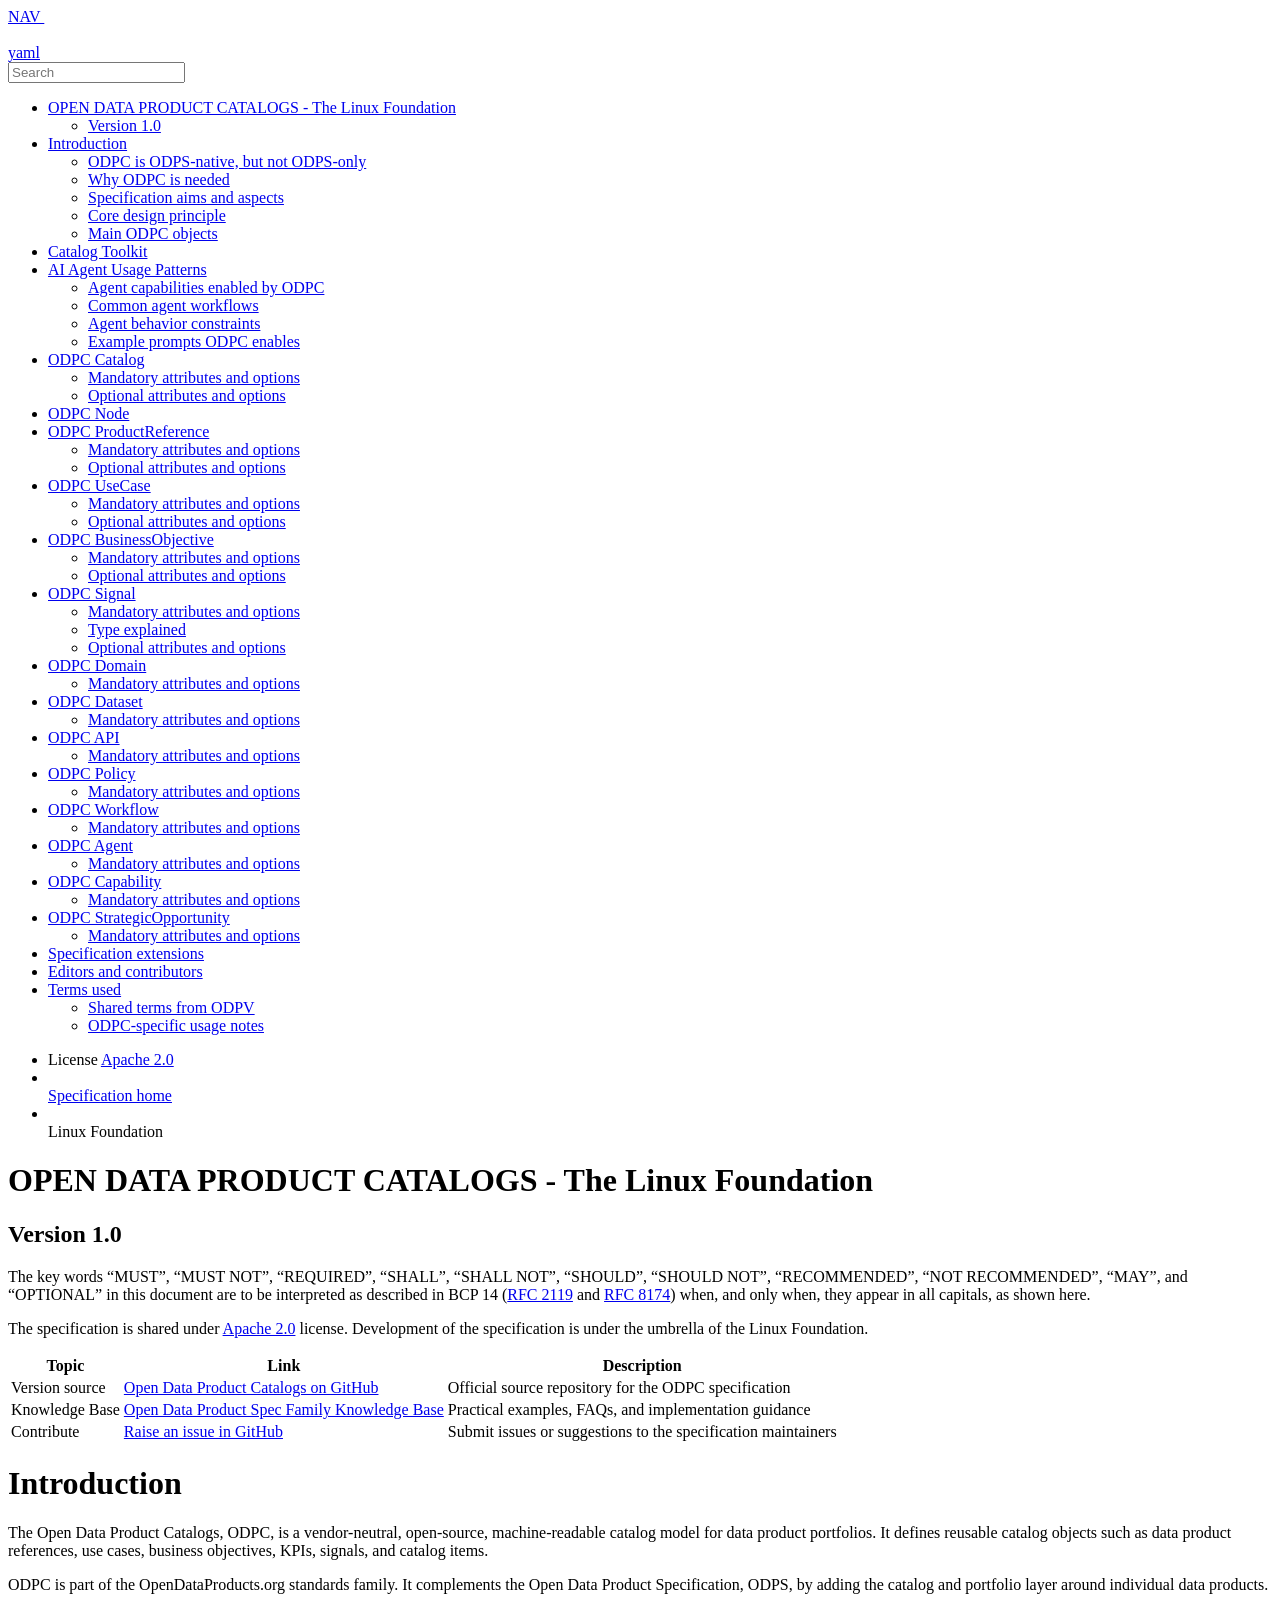
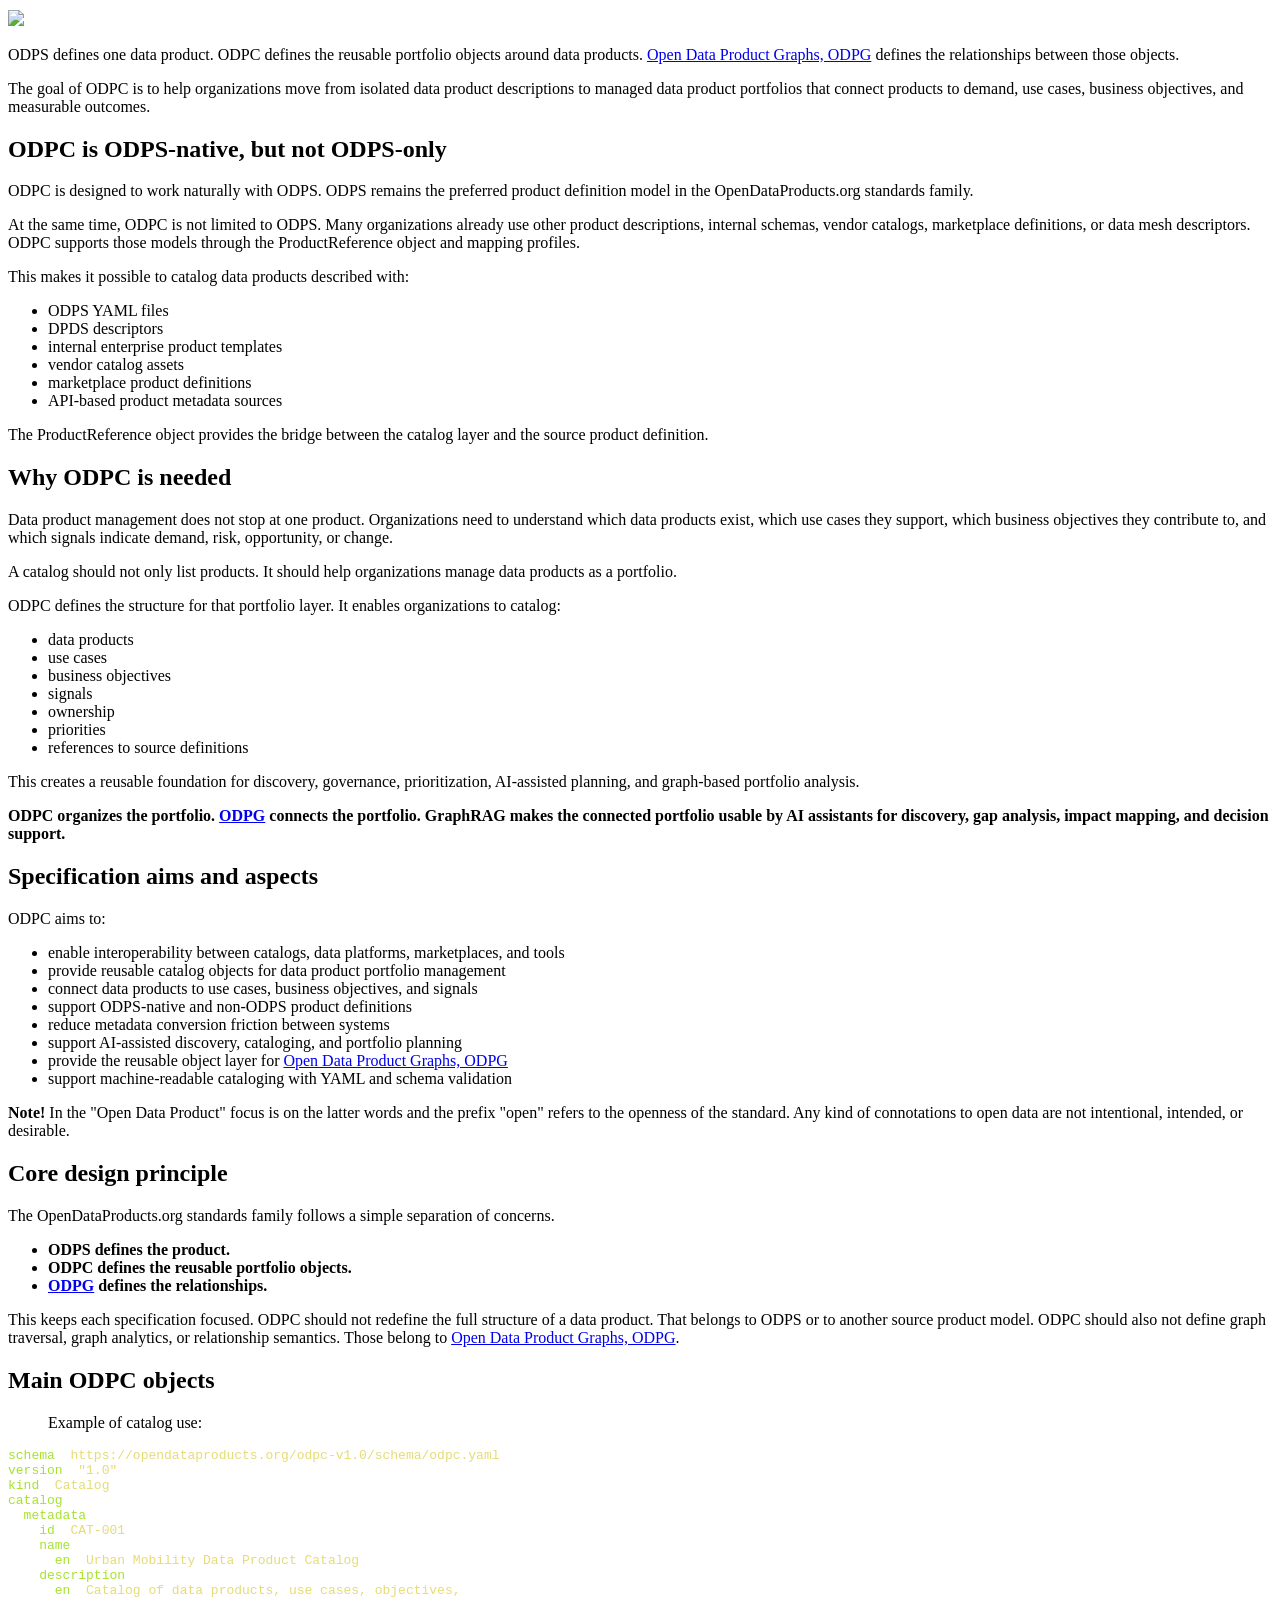
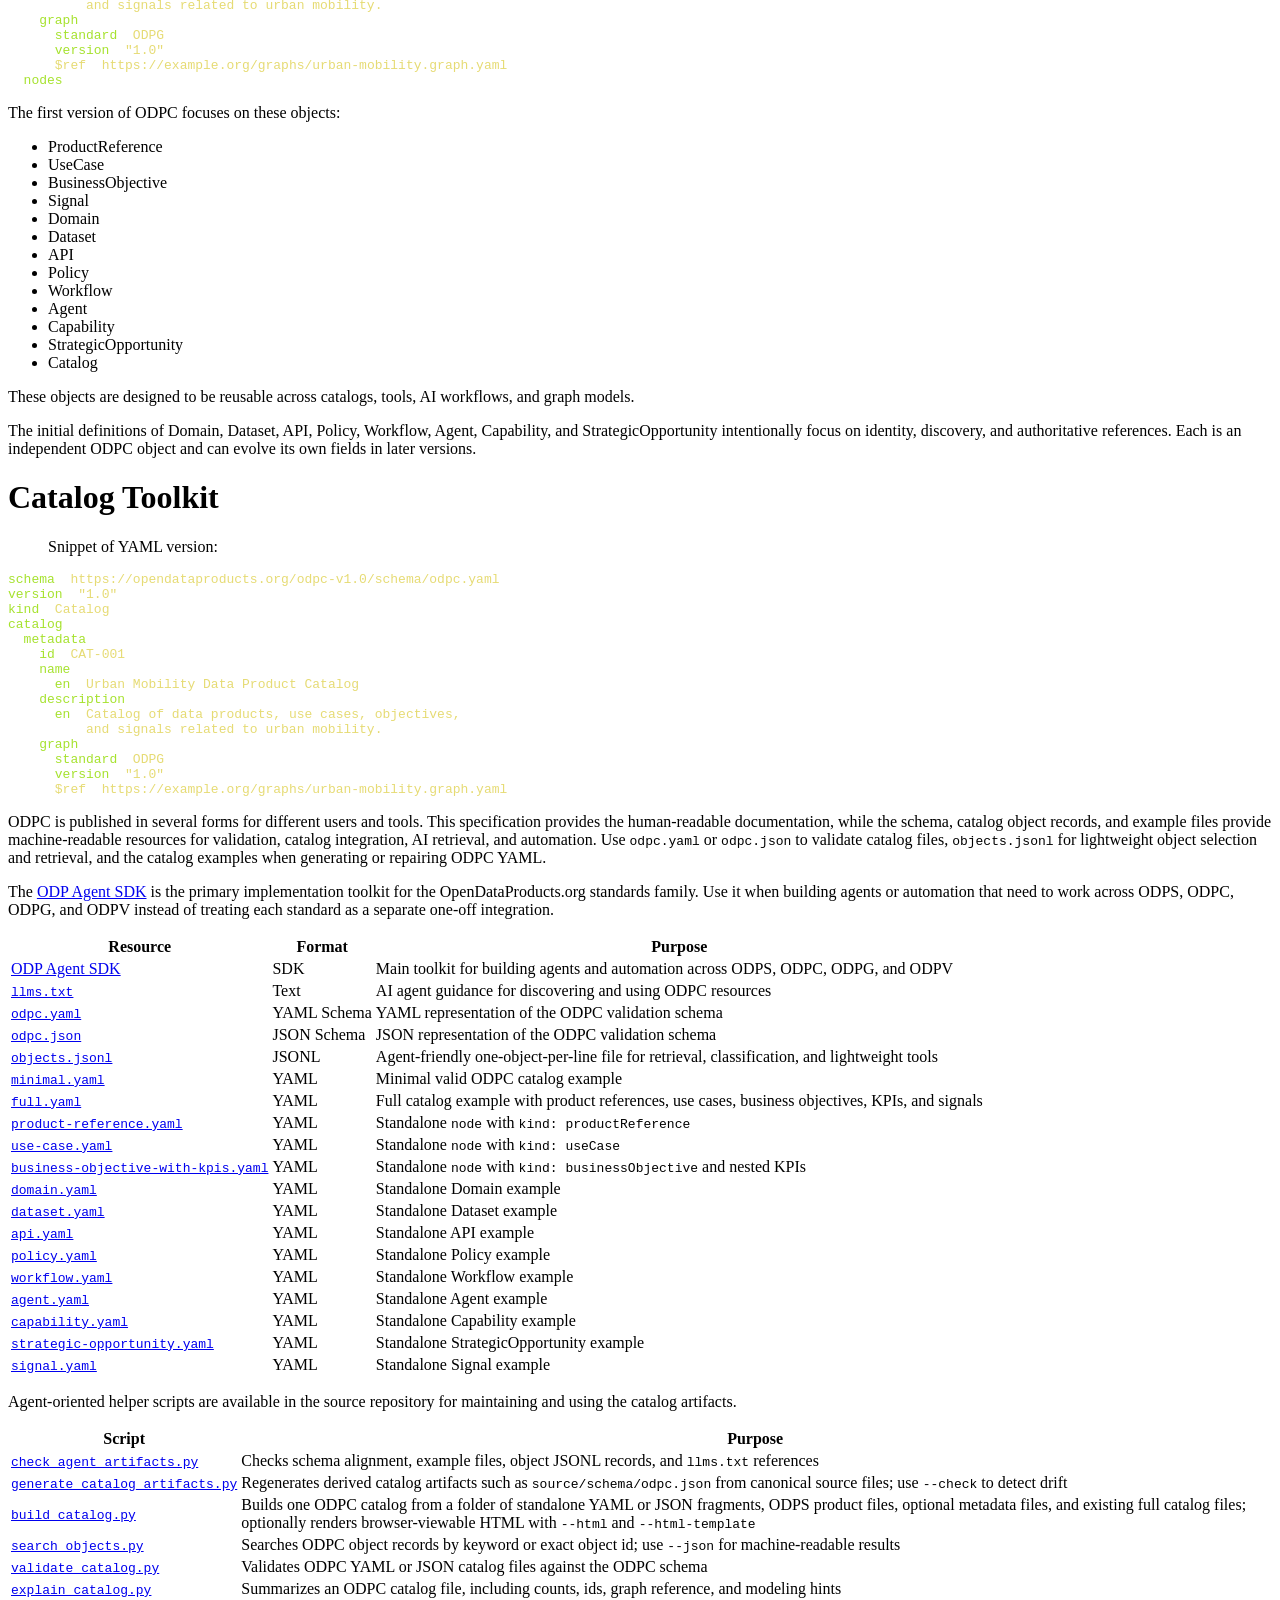
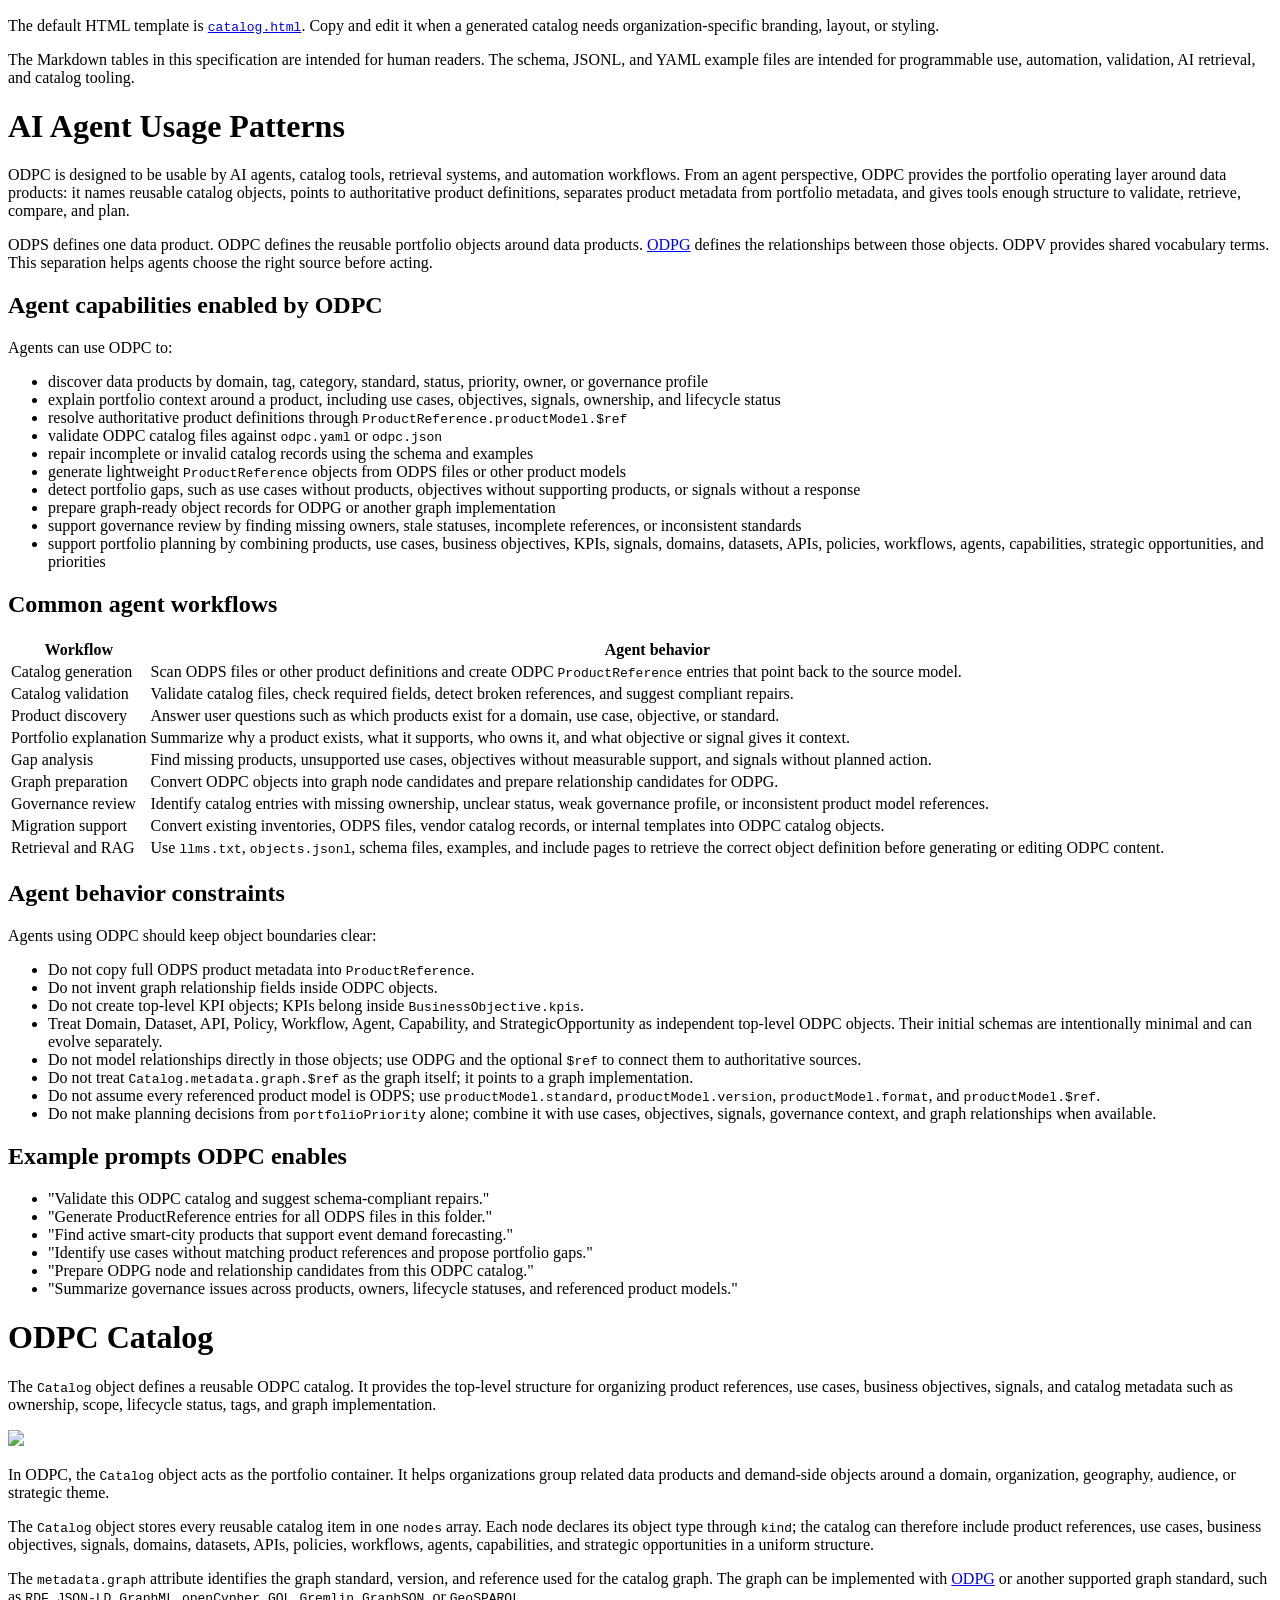
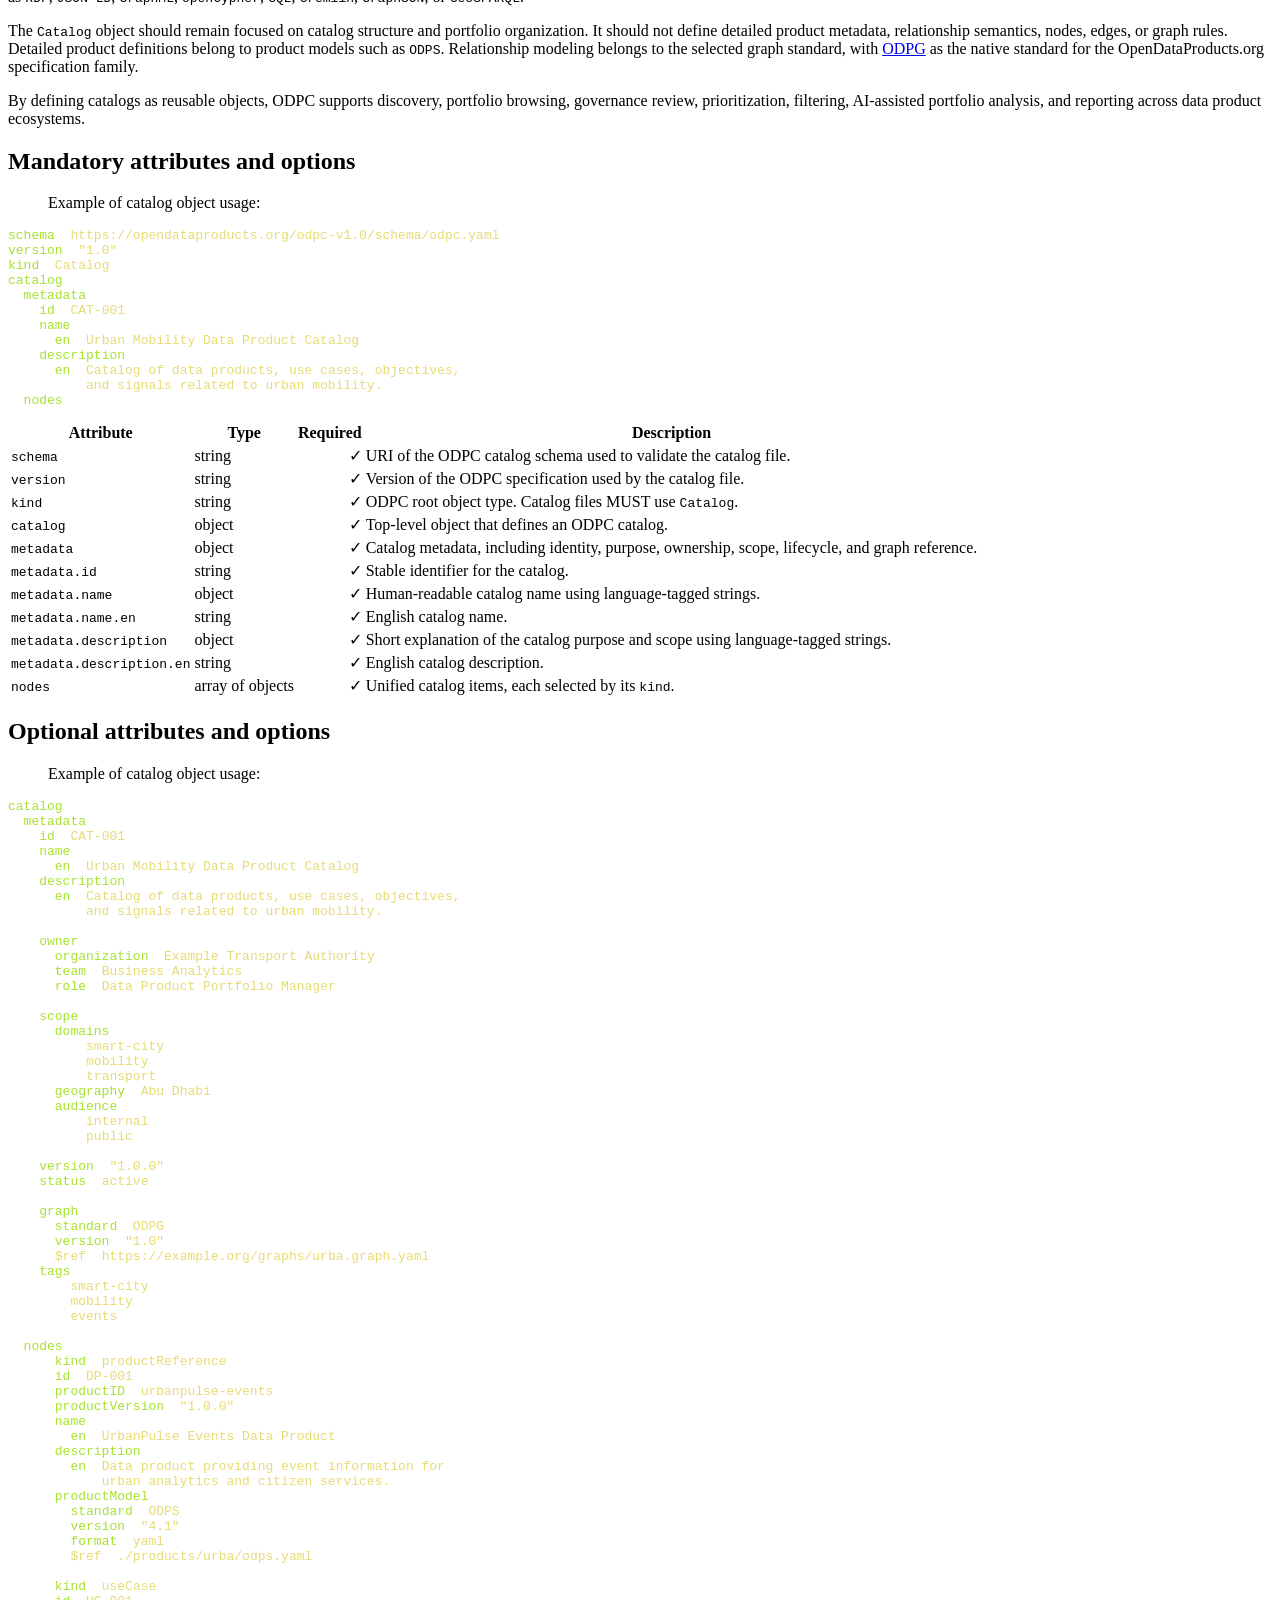
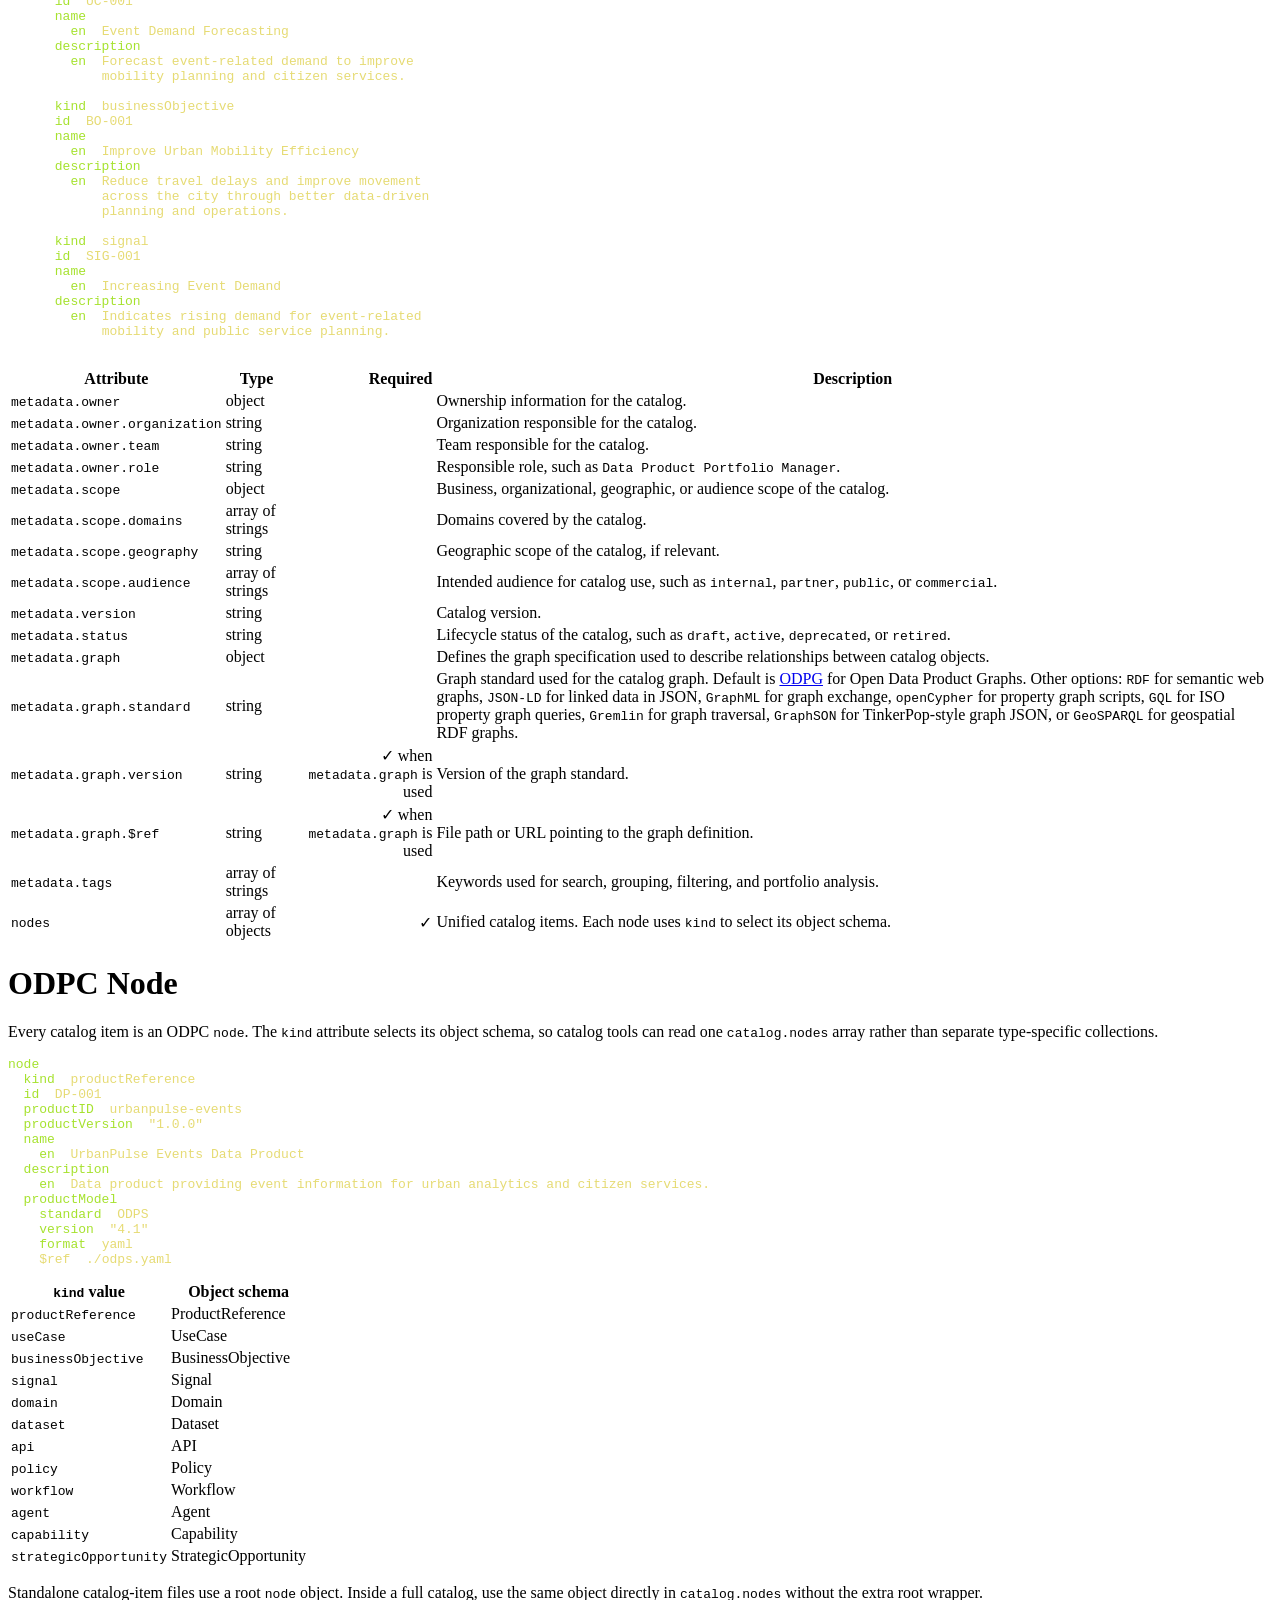
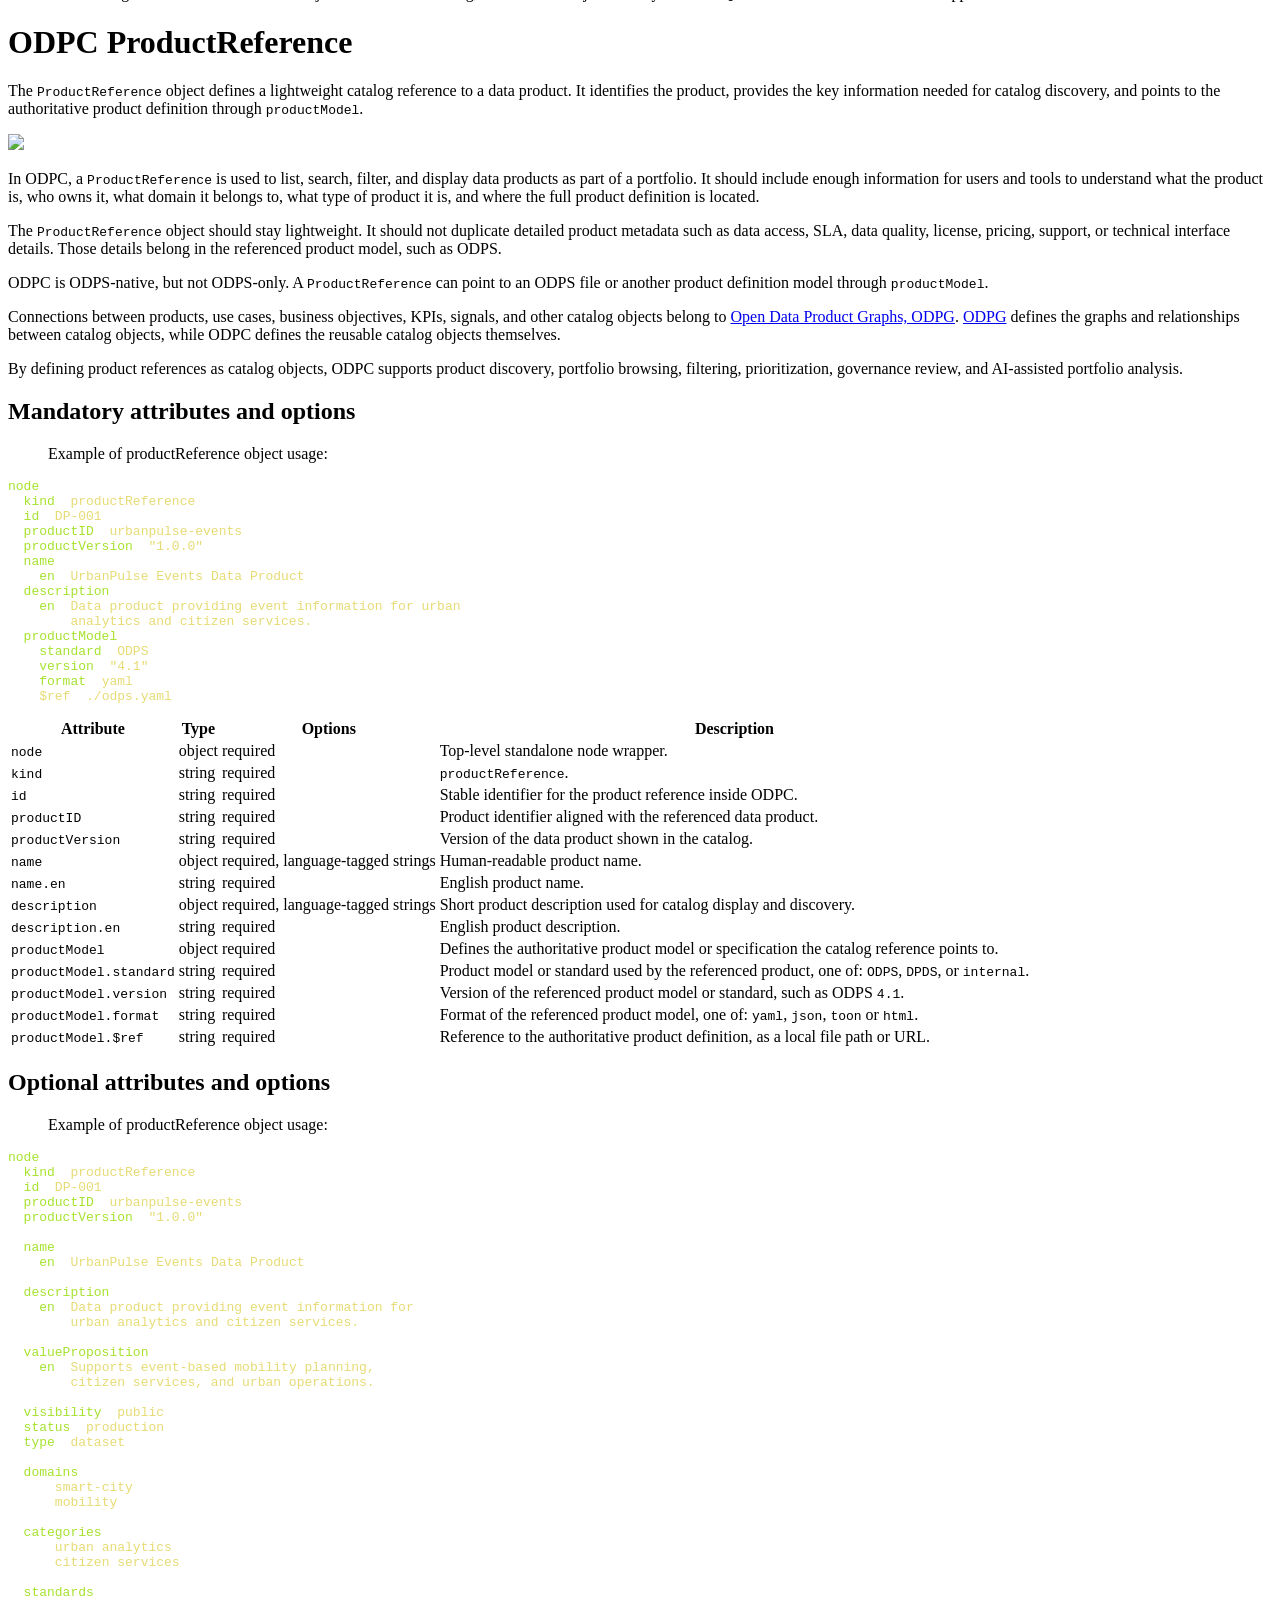
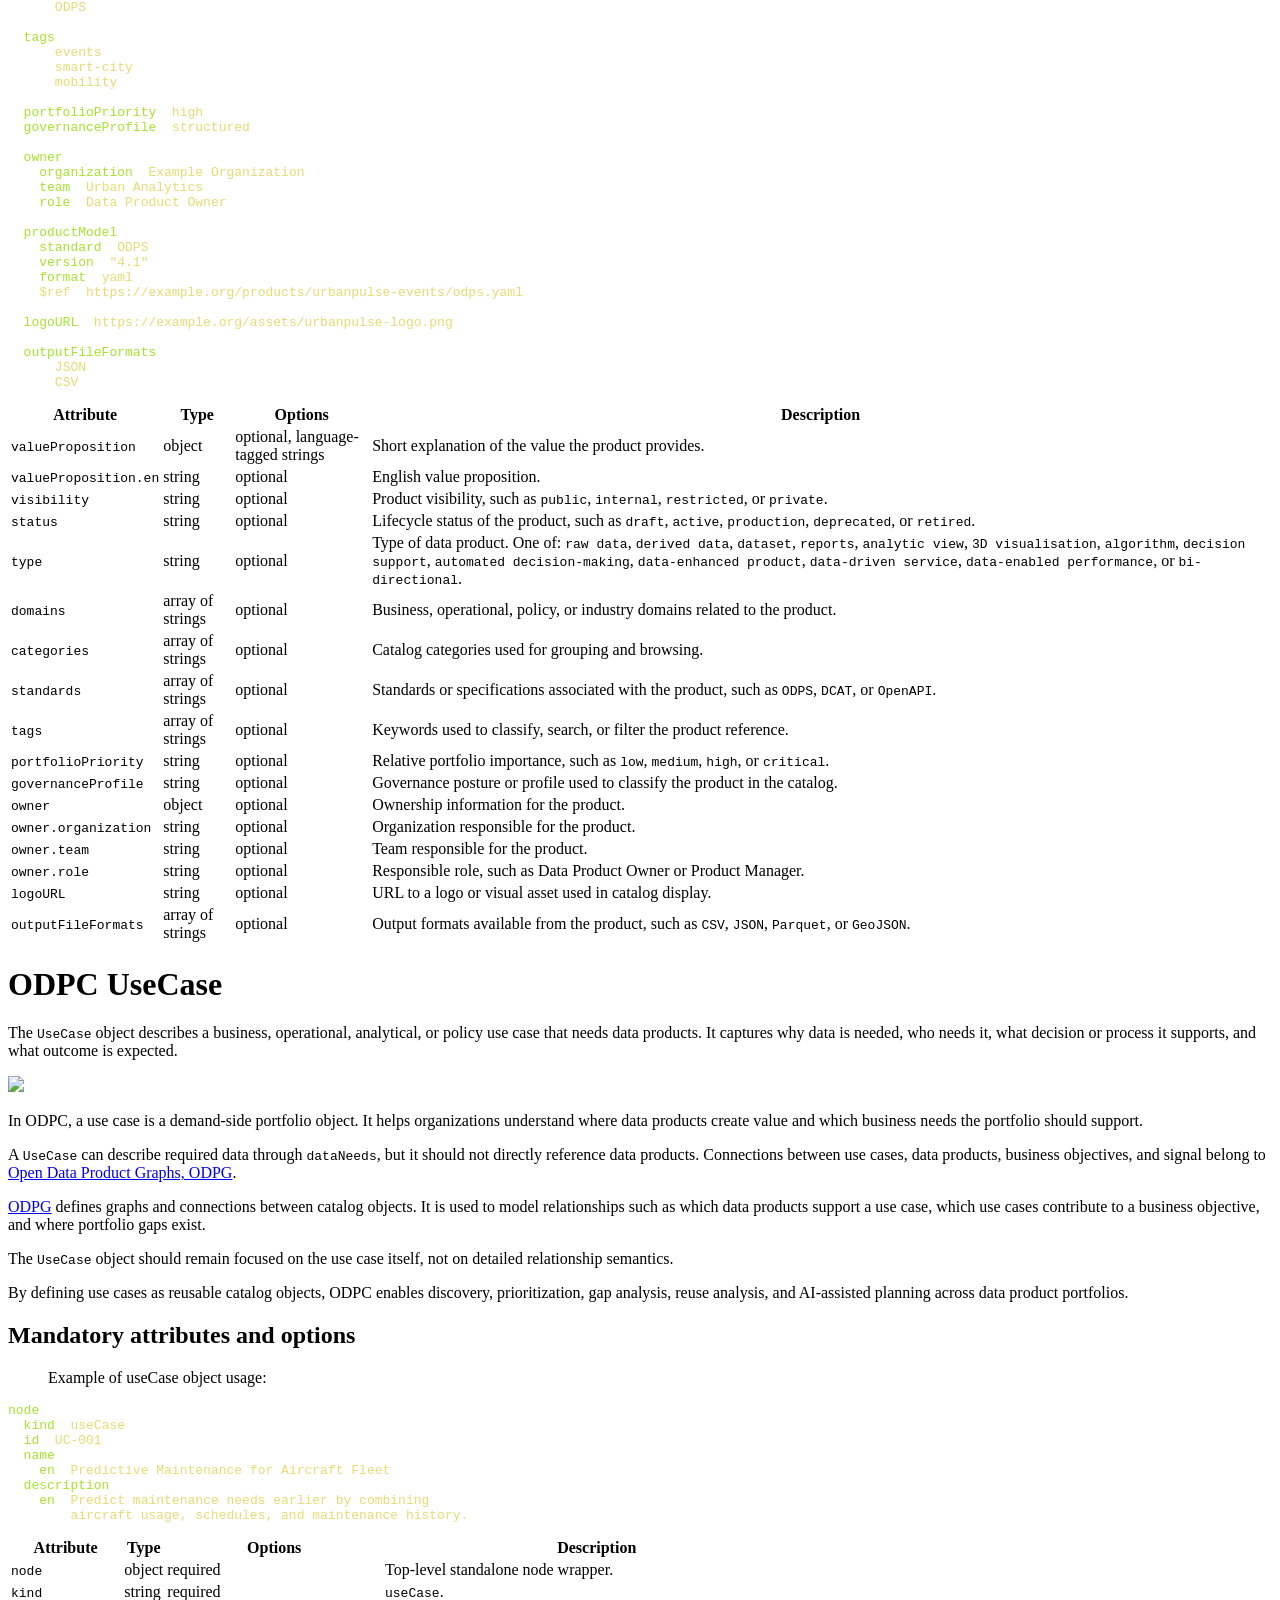
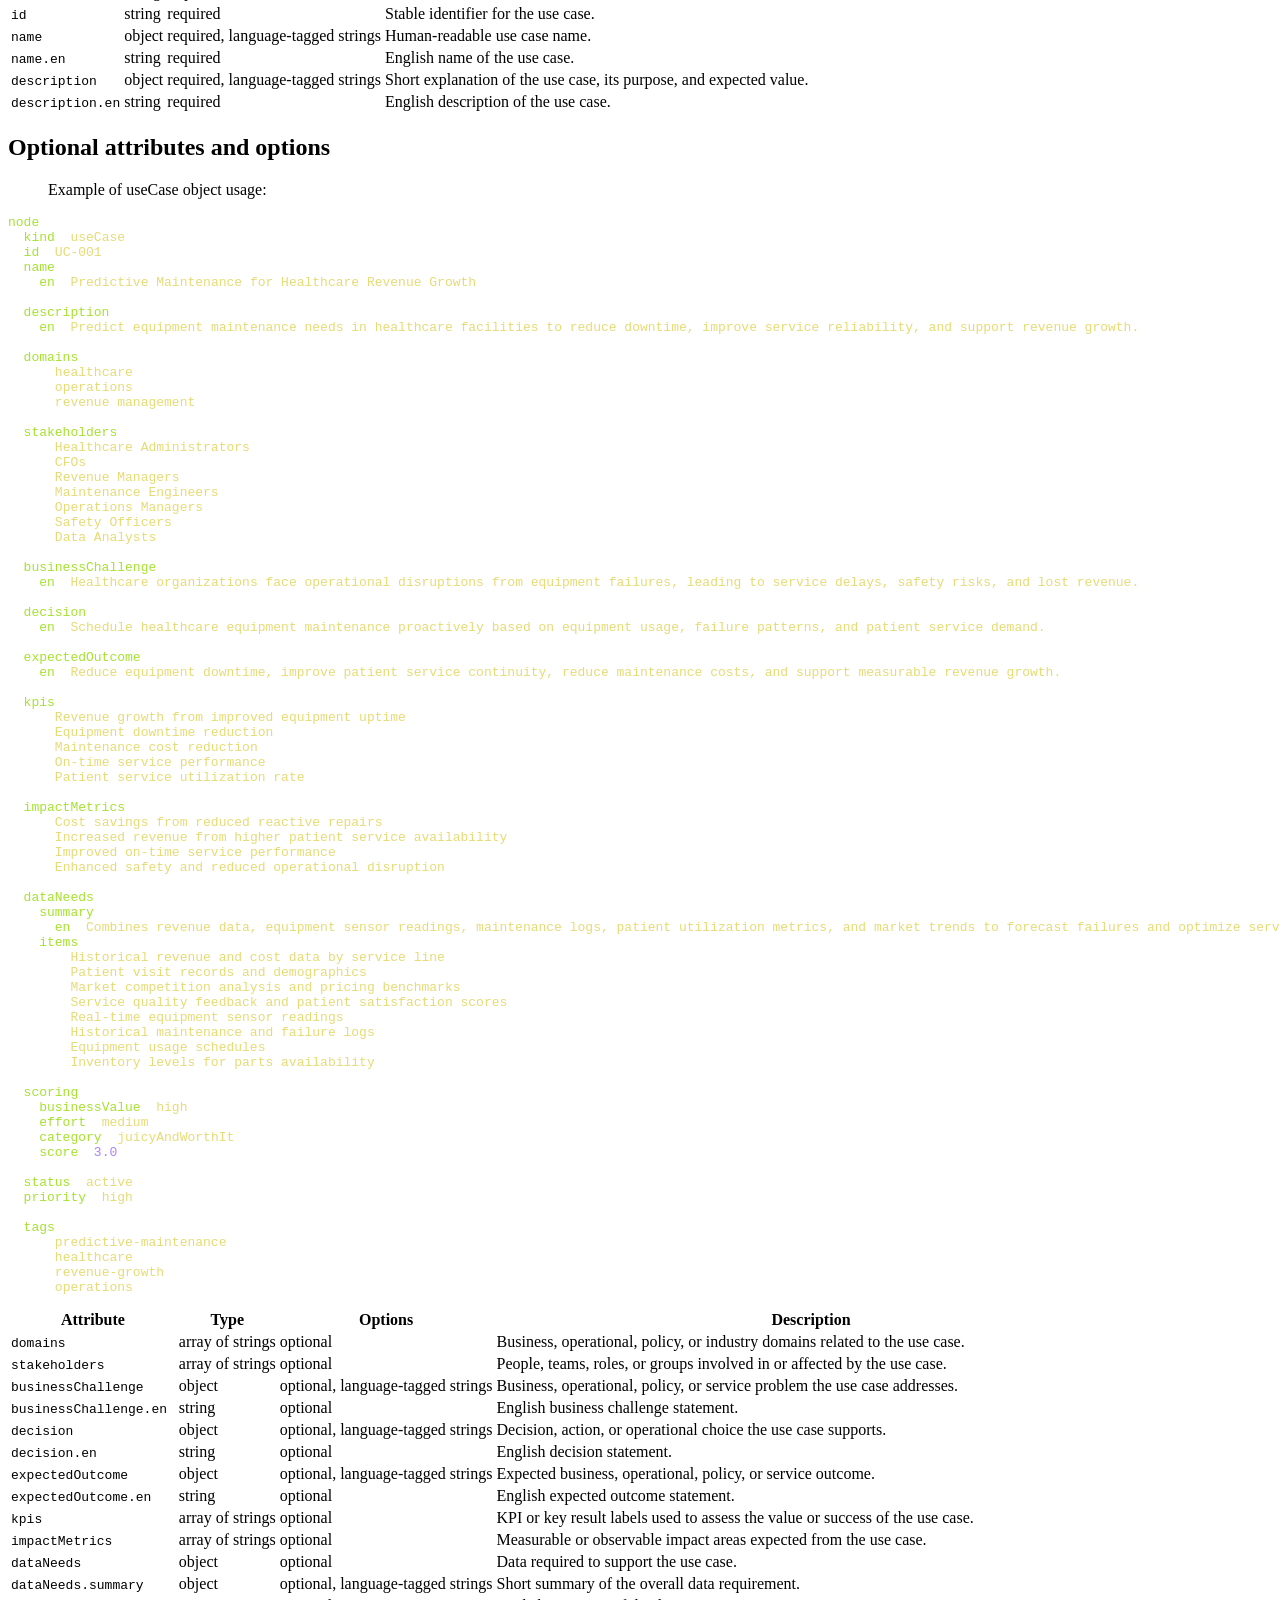
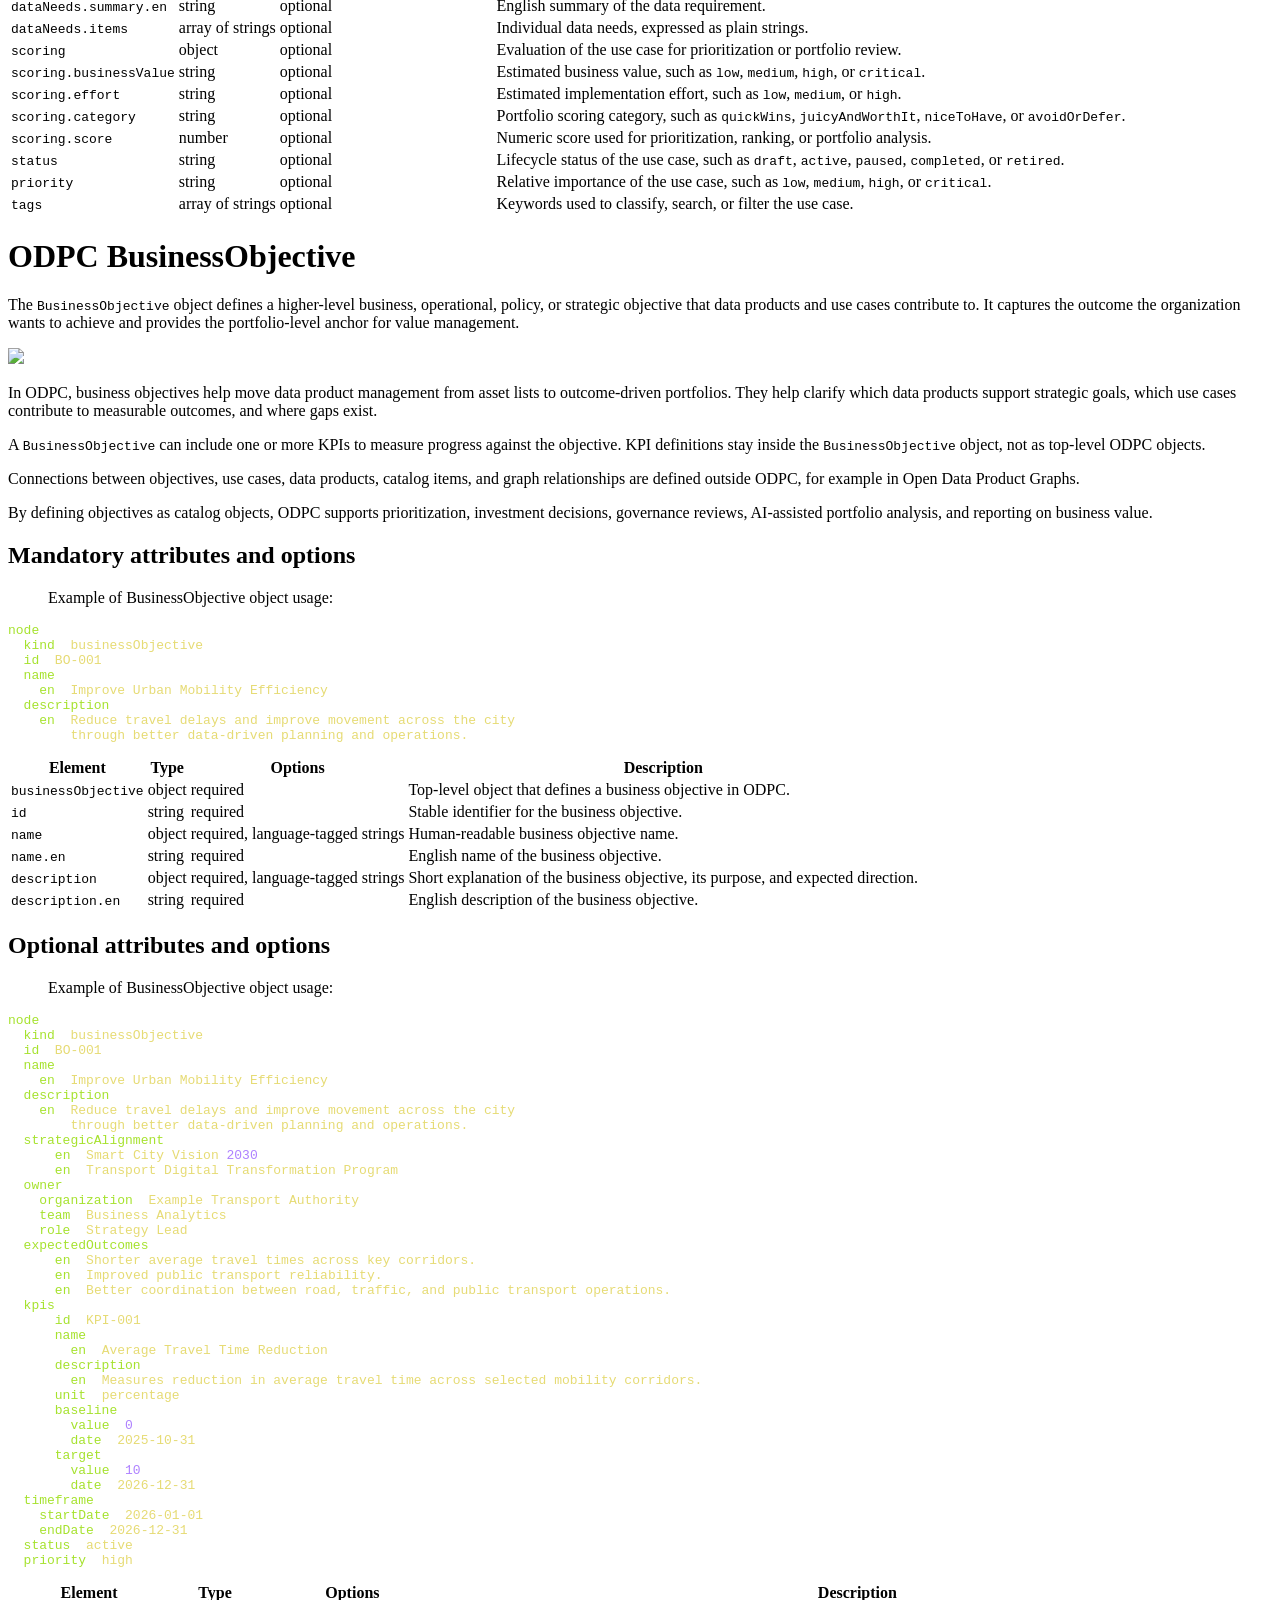
==== index.html @ 8d734a8b "deploy: 928274ef1ad03aa6594d835d2c37001e054eb5aa" ====
<!doctype html>
<html>
  <head>
    <meta charset="utf-8">
    <meta property="og:title" content="Open Data Product Catalogs - Version 1.0" />
    <meta property="og:url" content="https://opendataproducts.org/odpc-v1.0" />
    <meta property="og:type" content="website" />
    <meta property="og:image" content="https://opendataproducts.org/odpc-v1.0/images/odpc-catalog-standard.png" />
    <meta property="og:description" 
    content="Open Data Product Catalogs (ODPC) version 1.0 is a vendor-neutral, open-source, machine-readable catalog model for data product portfolios. It defines reusable catalog objects such as data product references, use cases, business objectives, signals, and catalog items." />
    <meta name="twitter:card" content="summary_large_image" />
    <meta name="twitter:title" content="Open Data Product Catalogs - Version 1.0" />
    <meta name="twitter:description" content="Open Data Product Catalogs (ODPC) version 1.0 is a vendor-neutral, open-source, machine-readable catalog model for data product portfolios. It defines reusable catalog objects such as data product references, use cases, business objectives, signals, and catalog items." />
    <meta name="twitter:image" content="https://opendataproducts.org/odpc-v1.0/images/odpc-catalog-standard.png" />
    <meta content="IE=edge,chrome=1" http-equiv="X-UA-Compatible">
    <link rel="icon" type="image/png" sizes="512x512" href="images/favicon-99612323.png">
    <link rel="apple-touch-icon" sizes="512x512" href="images/favicon-99612323.png">
    <meta name="viewport" content="width=device-width, initial-scale=1, maximum-scale=1">
        <meta
            name="description"
            content="Open Data Product Catalogs (ODPC) version 1.0 is a vendor-neutral, open-source, machine-readable model for cataloging data product portfolios. ODPC defines reusable portfolio objects around data products, including product references, use cases, business objectives, KPIs, signals, and catalog items."
        >
        <meta
            name="spec-version"
            content="1.0"
        >
        <meta
            name="llms"
            content="/llms.txt"
        >
        <meta
            name="ai-agent-guidance"
            content="Use /llms.txt for agent guidance and /schema/odpc.yaml or /schema/odpc.json for validation."
        >

    <title>Open Data Product Catalogs (ODPC) version 1.0 | Linux Foundation</title>


    <style media="screen">
      .highlight table td { padding: 5px; }
.highlight table pre { margin: 0; }
.highlight .gh {
  color: #999999;
}
.highlight .sr {
  color: #f6aa11;
}
.highlight .go {
  color: #888888;
}
.highlight .gp {
  color: #555555;
}
.highlight .gs {
}
.highlight .gu {
  color: #aaaaaa;
}
.highlight .nb {
  color: #f6aa11;
}
.highlight .cm {
  color: #75715e;
}
.highlight .cp {
  color: #75715e;
}
.highlight .c1 {
  color: #75715e;
}
.highlight .cs {
  color: #75715e;
}
.highlight .c, .highlight .ch, .highlight .cd, .highlight .cpf {
  color: #75715e;
}
.highlight .err {
  color: #960050;
}
.highlight .gr {
  color: #960050;
}
.highlight .gt {
  color: #960050;
}
.highlight .gd {
  color: #49483e;
}
.highlight .gi {
  color: #49483e;
}
.highlight .ge {
  color: #49483e;
}
.highlight .kc {
  color: #66d9ef;
}
.highlight .kd {
  color: #66d9ef;
}
.highlight .kr {
  color: #66d9ef;
}
.highlight .no {
  color: #66d9ef;
}
.highlight .kt {
  color: #66d9ef;
}
.highlight .mf {
  color: #ae81ff;
}
.highlight .mh {
  color: #ae81ff;
}
.highlight .il {
  color: #ae81ff;
}
.highlight .mi {
  color: #ae81ff;
}
.highlight .mo {
  color: #ae81ff;
}
.highlight .m, .highlight .mb, .highlight .mx {
  color: #ae81ff;
}
.highlight .sc {
  color: #ae81ff;
}
.highlight .se {
  color: #ae81ff;
}
.highlight .ss {
  color: #ae81ff;
}
.highlight .sd {
  color: #e6db74;
}
.highlight .s2 {
  color: #e6db74;
}
.highlight .sb {
  color: #e6db74;
}
.highlight .sh {
  color: #e6db74;
}
.highlight .si {
  color: #e6db74;
}
.highlight .sx {
  color: #e6db74;
}
.highlight .s1 {
  color: #e6db74;
}
.highlight .s, .highlight .sa, .highlight .dl {
  color: #e6db74;
}
.highlight .na {
  color: #a6e22e;
}
.highlight .nc {
  color: #a6e22e;
}
.highlight .nd {
  color: #a6e22e;
}
.highlight .ne {
  color: #a6e22e;
}
.highlight .nf, .highlight .fm {
  color: #a6e22e;
}
.highlight .vc {
  color: #ffffff;
}
.highlight .nn {
  color: #ffffff;
}
.highlight .ni {
  color: #ffffff;
}
.highlight .bp {
  color: #ffffff;
}
.highlight .vg {
  color: #ffffff;
}
.highlight .vi {
  color: #ffffff;
}
.highlight .nv, .highlight .vm {
  color: #ffffff;
}
.highlight .w {
  color: #ffffff;
}
.highlight {
  color: #ffffff;
}
.highlight .n, .highlight .py, .highlight .nx {
  color: #ffffff;
}
.highlight .nl {
  color: #f92672;
}
.highlight .ow {
  color: #f92672;
}
.highlight .nt {
  color: #f92672;
}
.highlight .k, .highlight .kv {
  color: #f92672;
}
.highlight .kn {
  color: #f92672;
}
.highlight .kp {
  color: #f92672;
}
.highlight .o {
  color: #f92672;
}
    </style>
    <style media="print">
      * {
        -webkit-transition:none!important;
        transition:none!important;
      }
      .highlight table td { padding: 5px; }
.highlight table pre { margin: 0; }
.highlight, .highlight .w {
  color: #586e75;
}
.highlight .err {
  color: #002b36;
  background-color: #dc322f;
}
.highlight .c, .highlight .ch, .highlight .cd, .highlight .cm, .highlight .cpf, .highlight .c1, .highlight .cs {
  color: #657b83;
}
.highlight .cp {
  color: #b58900;
}
.highlight .nt {
  color: #b58900;
}
.highlight .o, .highlight .ow {
  color: #93a1a1;
}
.highlight .p, .highlight .pi {
  color: #93a1a1;
}
.highlight .gi {
  color: #859900;
}
.highlight .gd {
  color: #dc322f;
}
.highlight .gh {
  color: #268bd2;
  background-color: #002b36;
  font-weight: bold;
}
.highlight .k, .highlight .kn, .highlight .kp, .highlight .kr, .highlight .kv {
  color: #6c71c4;
}
.highlight .kc {
  color: #cb4b16;
}
.highlight .kt {
  color: #cb4b16;
}
.highlight .kd {
  color: #cb4b16;
}
.highlight .s, .highlight .sb, .highlight .sc, .highlight .dl, .highlight .sd, .highlight .s2, .highlight .sh, .highlight .sx, .highlight .s1 {
  color: #859900;
}
.highlight .sa {
  color: #6c71c4;
}
.highlight .sr {
  color: #2aa198;
}
.highlight .si {
  color: #d33682;
}
.highlight .se {
  color: #d33682;
}
.highlight .nn {
  color: #b58900;
}
.highlight .nc {
  color: #b58900;
}
.highlight .no {
  color: #b58900;
}
.highlight .na {
  color: #268bd2;
}
.highlight .m, .highlight .mb, .highlight .mf, .highlight .mh, .highlight .mi, .highlight .il, .highlight .mo, .highlight .mx {
  color: #859900;
}
.highlight .ss {
  color: #859900;
}
    </style>
    <link href="stylesheets/screen-0d94154f.css" rel="stylesheet" media="screen" />
    <link href="stylesheets/print-953e3353.css" rel="stylesheet" media="print" />
      <script src="javascripts/all-b12a2749.js"></script>

    <script>
      $(function() { setupCodeCopy(); });
    </script>

    <!-- Global site tag (gtag.js) - Google Analytics -->
    <script async src="https://www.googletagmanager.com/gtag/js?id=G-2BRS2DSVKQ"></script>
    <script>
      window.dataLayer = window.dataLayer || [];
      function gtag(){dataLayer.push(arguments);}
      gtag('js', new Date());

      gtag('config', 'G-2BRS2DSVKQ');
    </script>

  </head>

  <body class="index" data-languages="[&quot;yaml&quot;]">
    <a href="#" id="nav-button">
      <span>
        NAV
        <img src="images/navbar-cad8cdcb.png" alt="" />
      </span>
    </a>
    <div class="toc-wrapper">
      <img src="images/logo-dps-2024-0bc711a1.png" class="logo" alt="" />
        <div class="lang-selector">
              <a href="#" data-language-name="yaml">yaml</a>
        </div>
        <div class="search">
          <input type="text" class="search" id="input-search" placeholder="Search">
        </div>
        <ul class="search-results"></ul>
      <ul id="toc" class="toc-list-h1">
          <li>
            <a href="#open-data-product-catalogs-the-linux-foundation" class="toc-h1 toc-link" data-title="OPEN DATA PRODUCT CATALOGS - The Linux Foundation">OPEN DATA PRODUCT CATALOGS - The Linux Foundation</a>
              <ul class="toc-list-h2">
                  <li>
                    <a href="#version-1-0" class="toc-h2 toc-link" data-title="Version 1.0">Version 1.0</a>
                  </li>
              </ul>
          </li>
          <li>
            <a href="#introduction" class="toc-h1 toc-link" data-title="Introduction">Introduction</a>
              <ul class="toc-list-h2">
                  <li>
                    <a href="#odpc-is-odps-native-but-not-odps-only" class="toc-h2 toc-link" data-title="ODPC is ODPS-native, but not ODPS-only">ODPC is ODPS-native, but not ODPS-only</a>
                  </li>
                  <li>
                    <a href="#why-odpc-is-needed" class="toc-h2 toc-link" data-title="Why ODPC is needed">Why ODPC is needed</a>
                  </li>
                  <li>
                    <a href="#specification-aims-and-aspects" class="toc-h2 toc-link" data-title="Specification aims and aspects">Specification aims and aspects</a>
                  </li>
                  <li>
                    <a href="#core-design-principle" class="toc-h2 toc-link" data-title="Core design principle">Core design principle</a>
                  </li>
                  <li>
                    <a href="#main-odpc-objects" class="toc-h2 toc-link" data-title="Main ODPC objects">Main ODPC objects</a>
                  </li>
              </ul>
          </li>
          <li>
            <a href="#catalog-toolkit" class="toc-h1 toc-link" data-title="Catalog Toolkit">Catalog Toolkit</a>
          </li>
          <li>
            <a href="#ai-agent-usage-patterns" class="toc-h1 toc-link" data-title="AI Agent Usage Patterns">AI Agent Usage Patterns</a>
              <ul class="toc-list-h2">
                  <li>
                    <a href="#agent-capabilities-enabled-by-odpc" class="toc-h2 toc-link" data-title="Agent capabilities enabled by ODPC">Agent capabilities enabled by ODPC</a>
                  </li>
                  <li>
                    <a href="#common-agent-workflows" class="toc-h2 toc-link" data-title="Common agent workflows">Common agent workflows</a>
                  </li>
                  <li>
                    <a href="#agent-behavior-constraints" class="toc-h2 toc-link" data-title="Agent behavior constraints">Agent behavior constraints</a>
                  </li>
                  <li>
                    <a href="#example-prompts-odpc-enables" class="toc-h2 toc-link" data-title="Example prompts ODPC enables">Example prompts ODPC enables</a>
                  </li>
              </ul>
          </li>
          <li>
            <a href="#odpc-catalog" class="toc-h1 toc-link" data-title="ODPC Catalog">ODPC Catalog</a>
              <ul class="toc-list-h2">
                  <li>
                    <a href="#mandatory-attributes-and-options" class="toc-h2 toc-link" data-title="Mandatory attributes and options">Mandatory attributes and options</a>
                  </li>
                  <li>
                    <a href="#optional-attributes-and-options" class="toc-h2 toc-link" data-title="Optional attributes and options">Optional attributes and options</a>
                  </li>
              </ul>
          </li>
          <li>
            <a href="#odpc-node" class="toc-h1 toc-link" data-title="ODPC Node">ODPC Node</a>
          </li>
          <li>
            <a href="#odpc-productreference" class="toc-h1 toc-link" data-title="ODPC ProductReference">ODPC ProductReference</a>
              <ul class="toc-list-h2">
                  <li>
                    <a href="#mandatory-attributes-and-options" class="toc-h2 toc-link" data-title="Mandatory attributes and options">Mandatory attributes and options</a>
                  </li>
                  <li>
                    <a href="#optional-attributes-and-options" class="toc-h2 toc-link" data-title="Optional attributes and options">Optional attributes and options</a>
                  </li>
              </ul>
          </li>
          <li>
            <a href="#odpc-usecase" class="toc-h1 toc-link" data-title="ODPC UseCase">ODPC UseCase</a>
              <ul class="toc-list-h2">
                  <li>
                    <a href="#mandatory-attributes-and-options" class="toc-h2 toc-link" data-title="Mandatory attributes and options">Mandatory attributes and options</a>
                  </li>
                  <li>
                    <a href="#optional-attributes-and-options" class="toc-h2 toc-link" data-title="Optional attributes and options">Optional attributes and options</a>
                  </li>
              </ul>
          </li>
          <li>
            <a href="#odpc-businessobjective" class="toc-h1 toc-link" data-title="ODPC BusinessObjective">ODPC BusinessObjective</a>
              <ul class="toc-list-h2">
                  <li>
                    <a href="#mandatory-attributes-and-options" class="toc-h2 toc-link" data-title="Mandatory attributes and options">Mandatory attributes and options</a>
                  </li>
                  <li>
                    <a href="#optional-attributes-and-options" class="toc-h2 toc-link" data-title="Optional attributes and options">Optional attributes and options</a>
                  </li>
              </ul>
          </li>
          <li>
            <a href="#odpc-signal" class="toc-h1 toc-link" data-title="ODPC Signal">ODPC Signal</a>
              <ul class="toc-list-h2">
                  <li>
                    <a href="#mandatory-attributes-and-options" class="toc-h2 toc-link" data-title="Mandatory attributes and options">Mandatory attributes and options</a>
                  </li>
                  <li>
                    <a href="#type-explained" class="toc-h2 toc-link" data-title="Type explained">Type explained</a>
                  </li>
                  <li>
                    <a href="#optional-attributes-and-options" class="toc-h2 toc-link" data-title="Optional attributes and options">Optional attributes and options</a>
                  </li>
              </ul>
          </li>
          <li>
            <a href="#odpc-domain" class="toc-h1 toc-link" data-title="ODPC Domain">ODPC Domain</a>
              <ul class="toc-list-h2">
                  <li>
                    <a href="#mandatory-attributes-and-options" class="toc-h2 toc-link" data-title="Mandatory attributes and options">Mandatory attributes and options</a>
                  </li>
              </ul>
          </li>
          <li>
            <a href="#odpc-dataset" class="toc-h1 toc-link" data-title="ODPC Dataset">ODPC Dataset</a>
              <ul class="toc-list-h2">
                  <li>
                    <a href="#mandatory-attributes-and-options" class="toc-h2 toc-link" data-title="Mandatory attributes and options">Mandatory attributes and options</a>
                  </li>
              </ul>
          </li>
          <li>
            <a href="#odpc-api" class="toc-h1 toc-link" data-title="ODPC API">ODPC API</a>
              <ul class="toc-list-h2">
                  <li>
                    <a href="#mandatory-attributes-and-options" class="toc-h2 toc-link" data-title="Mandatory attributes and options">Mandatory attributes and options</a>
                  </li>
              </ul>
          </li>
          <li>
            <a href="#odpc-policy" class="toc-h1 toc-link" data-title="ODPC Policy">ODPC Policy</a>
              <ul class="toc-list-h2">
                  <li>
                    <a href="#mandatory-attributes-and-options" class="toc-h2 toc-link" data-title="Mandatory attributes and options">Mandatory attributes and options</a>
                  </li>
              </ul>
          </li>
          <li>
            <a href="#odpc-workflow" class="toc-h1 toc-link" data-title="ODPC Workflow">ODPC Workflow</a>
              <ul class="toc-list-h2">
                  <li>
                    <a href="#mandatory-attributes-and-options" class="toc-h2 toc-link" data-title="Mandatory attributes and options">Mandatory attributes and options</a>
                  </li>
              </ul>
          </li>
          <li>
            <a href="#odpc-agent" class="toc-h1 toc-link" data-title="ODPC Agent">ODPC Agent</a>
              <ul class="toc-list-h2">
                  <li>
                    <a href="#mandatory-attributes-and-options" class="toc-h2 toc-link" data-title="Mandatory attributes and options">Mandatory attributes and options</a>
                  </li>
              </ul>
          </li>
          <li>
            <a href="#odpc-capability" class="toc-h1 toc-link" data-title="ODPC Capability">ODPC Capability</a>
              <ul class="toc-list-h2">
                  <li>
                    <a href="#mandatory-attributes-and-options" class="toc-h2 toc-link" data-title="Mandatory attributes and options">Mandatory attributes and options</a>
                  </li>
              </ul>
          </li>
          <li>
            <a href="#odpc-strategicopportunity" class="toc-h1 toc-link" data-title="ODPC StrategicOpportunity">ODPC StrategicOpportunity</a>
              <ul class="toc-list-h2">
                  <li>
                    <a href="#mandatory-attributes-and-options" class="toc-h2 toc-link" data-title="Mandatory attributes and options">Mandatory attributes and options</a>
                  </li>
              </ul>
          </li>
          <li>
            <a href="#specification-extensions" class="toc-h1 toc-link" data-title="Specification extensions">Specification extensions</a>
          </li>
          <li>
            <a href="#editors-and-contributors" class="toc-h1 toc-link" data-title="Editors and contributors">Editors and contributors</a>
          </li>
          <li>
            <a href="#terms-used" class="toc-h1 toc-link" data-title="Terms used">Terms used</a>
              <ul class="toc-list-h2">
                  <li>
                    <a href="#shared-terms-from-odpv" class="toc-h2 toc-link" data-title="Shared terms from ODPV">Shared terms from ODPV</a>
                  </li>
                  <li>
                    <a href="#odpc-specific-usage-notes" class="toc-h2 toc-link" data-title="ODPC-specific usage notes">ODPC-specific usage notes</a>
                  </li>
              </ul>
          </li>
      </ul>
        <ul class="toc-footer">
            <li>License <a href='https://www.apache.org/licenses/LICENSE-2.0'>Apache 2.0</a></li>
            <li><br/><a href='https://opendataproducts.org'>Specification home</a></li>
            <li><br/>Linux Foundation</a></li>
        </ul>
    </div>
    <div class="page-wrapper">
      <div class="dark-box"></div>
      <div class="content">
        <h1 id='open-data-product-catalogs-the-linux-foundation'>OPEN DATA PRODUCT CATALOGS - The Linux Foundation</h1><h2 id='version-1-0'>Version 1.0</h2>
<p>The key words “MUST”, “MUST NOT”, “REQUIRED”, “SHALL”, “SHALL NOT”, “SHOULD”, “SHOULD NOT”, “RECOMMENDED”, “NOT RECOMMENDED”, “MAY”, and “OPTIONAL” in this document are to be interpreted as described in BCP 14 (<a href="https://datatracker.ietf.org/doc/html/rfc2119">RFC 2119</a> and <a href="https://datatracker.ietf.org/doc/html/rfc8174">RFC 8174</a>) when, and only when, they appear in all capitals, as shown here.</p>

<p>The specification is shared under <a href='https://www.apache.org/licenses/LICENSE-2.0'>Apache 2.0</a> license. 
Development of the specification is under the umbrella of the Linux Foundation. </p>

<table><thead>
<tr>
<th>Topic</th>
<th>Link</th>
<th>Description</th>
</tr>
</thead><tbody>
<tr>
<td>Version source</td>
<td><a href="https://github.com/Open-Data-Product-Initiative/odpc-v1.0">Open Data Product Catalogs on GitHub</a></td>
<td>Official source repository for the ODPC specification</td>
</tr>
<tr>
<td>Knowledge Base</td>
<td><a href="https://opendataproducts.org/howto/">Open Data Product Spec Family Knowledge Base</a></td>
<td>Practical examples, FAQs, and implementation guidance</td>
</tr>
<tr>
<td>Contribute</td>
<td><a href="https://github.com/Open-Data-Product-Initiative/odpc-v1.0/issues">Raise an issue in GitHub</a></td>
<td>Submit issues or suggestions to the specification maintainers</td>
</tr>
</tbody></table>
<h1 id='introduction'>Introduction</h1>
<p>The Open Data Product Catalogs, ODPC, is a vendor-neutral, open-source, machine-readable catalog model for data product portfolios. It defines reusable catalog objects such as data product references, use cases, business objectives, KPIs, signals, and catalog items.</p>

<p>ODPC is part of the OpenDataProducts.org standards family. It complements the Open Data Product Specification, ODPS, by adding the catalog and portfolio layer around individual data products.</p>

<p><img src="images/odpc-3c2a5c82.png" width="750"></p>

<p>ODPS defines one data product. ODPC defines the reusable portfolio objects around data products. <a href="https://opendataproducts.org/odpg-v1.0/">Open Data Product Graphs, ODPG</a> defines the relationships between those objects.</p>

<p>The goal of ODPC is to help organizations move from isolated data product descriptions to managed data product portfolios that connect products to demand, use cases, business objectives, and measurable outcomes.</p>
<h2 id='odpc-is-odps-native-but-not-odps-only'>ODPC is ODPS-native, but not ODPS-only</h2>
<p>ODPC is designed to work naturally with ODPS. ODPS remains the preferred product definition model in the OpenDataProducts.org standards family.</p>

<p>At the same time, ODPC is not limited to ODPS. Many organizations already use other product descriptions, internal schemas, vendor catalogs, marketplace definitions, or data mesh descriptors. ODPC supports those models through the ProductReference object and mapping profiles.</p>

<p>This makes it possible to catalog data products described with:</p>

<ul>
<li>ODPS YAML files</li>
<li>DPDS descriptors</li>
<li>internal enterprise product templates</li>
<li>vendor catalog assets</li>
<li>marketplace product definitions</li>
<li>API-based product metadata sources</li>
</ul>

<p>The ProductReference object provides the bridge between the catalog layer and the source product definition.</p>
<h2 id='why-odpc-is-needed'>Why ODPC is needed</h2>
<p>Data product management does not stop at one product. Organizations need to understand which data products exist, which use cases they support, which business objectives they contribute to, and which signals indicate demand, risk, opportunity, or change.</p>

<p>A catalog should not only list products. It should help organizations manage data products as a portfolio.</p>

<p>ODPC defines the structure for that portfolio layer. It enables organizations to catalog:</p>

<ul>
<li>data products</li>
<li>use cases</li>
<li>business objectives</li>
<li>signals</li>
<li>ownership</li>
<li>priorities</li>
<li>references to source definitions</li>
</ul>

<p>This creates a reusable foundation for discovery, governance, prioritization, AI-assisted planning, and graph-based portfolio analysis.</p>

<p><strong>ODPC organizes the portfolio. <a href="https://opendataproducts.org/odpg-v1.0/">ODPG</a> connects the portfolio. GraphRAG makes the connected portfolio usable by AI assistants for discovery, gap analysis, impact mapping, and decision support.</strong></p>
<h2 id='specification-aims-and-aspects'>Specification aims and aspects</h2>
<p>ODPC aims to:</p>

<ul>
<li>enable interoperability between catalogs, data platforms, marketplaces, and tools</li>
<li>provide reusable catalog objects for data product portfolio management</li>
<li>connect data products to use cases, business objectives, and signals</li>
<li>support ODPS-native and non-ODPS product definitions</li>
<li>reduce metadata conversion friction between systems</li>
<li>support AI-assisted discovery, cataloging, and portfolio planning</li>
<li>provide the reusable object layer for <a href="https://opendataproducts.org/odpg-v1.0/">Open Data Product Graphs, ODPG</a></li>
<li>support machine-readable cataloging with YAML and schema validation</li>
</ul>

<p><strong>Note!</strong> In the &quot;Open Data Product&quot; focus is on the latter words and the prefix &quot;open&quot; refers to the openness of the standard. Any kind of 
connotations to open data are not intentional, intended, or desirable.</p>
<h2 id='core-design-principle'>Core design principle</h2>
<p>The OpenDataProducts.org standards family follows a simple separation of concerns.</p>

<ul>
<li><strong>ODPS defines the product.</strong></li>
<li><strong>ODPC defines the reusable portfolio objects.</strong></li>
<li><strong><a href="https://opendataproducts.org/odpg-v1.0/">ODPG</a> defines the relationships.</strong></li>
</ul>

<p>This keeps each specification focused. ODPC should not redefine the full structure of a data product. That belongs to ODPS or to another source product model. 
ODPC should also not define graph traversal, graph analytics, or relationship semantics. Those belong to <a href="https://opendataproducts.org/odpg-v1.0/">Open Data Product Graphs, ODPG</a>.</p>
<h2 id='main-odpc-objects'>Main ODPC objects</h2>
<blockquote>
<p>Example of catalog use:</p>
</blockquote>
<div class="highlight"><pre class="highlight yaml"><code><span class="na">schema</span><span class="pi">:</span> <span class="s">https://opendataproducts.org/odpc-v1.0/schema/odpc.yaml</span>
<span class="na">version</span><span class="pi">:</span> <span class="s2">"</span><span class="s">1.0"</span>
<span class="na">kind</span><span class="pi">:</span> <span class="s">Catalog</span>
<span class="na">catalog</span><span class="pi">:</span>
  <span class="na">metadata</span><span class="pi">:</span>
    <span class="na">id</span><span class="pi">:</span> <span class="s">CAT-001</span>
    <span class="na">name</span><span class="pi">:</span>
      <span class="na">en</span><span class="pi">:</span> <span class="s">Urban Mobility Data Product Catalog</span>
    <span class="na">description</span><span class="pi">:</span>
      <span class="na">en</span><span class="pi">:</span> <span class="s">Catalog of data products, use cases, objectives,</span> 
          <span class="s">and signals related to urban mobility.</span>
    <span class="na">graph</span><span class="pi">:</span>
      <span class="na">standard</span><span class="pi">:</span> <span class="s">ODPG</span>
      <span class="na">version</span><span class="pi">:</span> <span class="s2">"</span><span class="s">1.0"</span>
      <span class="s">$ref</span><span class="pi">:</span> <span class="s">https://example.org/graphs/urban-mobility.graph.yaml</span>
  <span class="na">nodes</span><span class="pi">:</span> <span class="pi">[]</span>
</code></pre></div>
<p>The first version of ODPC focuses on these objects:</p>

<ul>
<li>ProductReference</li>
<li>UseCase</li>
<li>BusinessObjective</li>
<li>Signal</li>
<li>Domain</li>
<li>Dataset</li>
<li>API</li>
<li>Policy</li>
<li>Workflow</li>
<li>Agent</li>
<li>Capability</li>
<li>StrategicOpportunity</li>
<li>Catalog</li>
</ul>

<p>These objects are designed to be reusable across catalogs, tools, AI workflows, and graph models.</p>

<p>The initial definitions of Domain, Dataset, API, Policy, Workflow, Agent, Capability, and StrategicOpportunity intentionally focus on identity, discovery, and authoritative references. Each is an independent ODPC object and can evolve its own fields in later versions.</p>
<h1 id='catalog-toolkit'>Catalog Toolkit</h1>
<blockquote>
<p>Snippet of YAML version:</p>
</blockquote>
<div class="highlight"><pre class="highlight yaml"><code><span class="na">schema</span><span class="pi">:</span> <span class="s">https://opendataproducts.org/odpc-v1.0/schema/odpc.yaml</span>
<span class="na">version</span><span class="pi">:</span> <span class="s2">"</span><span class="s">1.0"</span>
<span class="na">kind</span><span class="pi">:</span> <span class="s">Catalog</span>
<span class="na">catalog</span><span class="pi">:</span>
  <span class="na">metadata</span><span class="pi">:</span>
    <span class="na">id</span><span class="pi">:</span> <span class="s">CAT-001</span>
    <span class="na">name</span><span class="pi">:</span>
      <span class="na">en</span><span class="pi">:</span> <span class="s">Urban Mobility Data Product Catalog</span>
    <span class="na">description</span><span class="pi">:</span>
      <span class="na">en</span><span class="pi">:</span> <span class="s">Catalog of data products, use cases, objectives,</span> 
          <span class="s">and signals related to urban mobility.</span>
    <span class="na">graph</span><span class="pi">:</span>
      <span class="na">standard</span><span class="pi">:</span> <span class="s">ODPG</span>
      <span class="na">version</span><span class="pi">:</span> <span class="s2">"</span><span class="s">1.0"</span>
      <span class="s">$ref</span><span class="pi">:</span> <span class="s">https://example.org/graphs/urban-mobility.graph.yaml</span>
</code></pre></div>
<p>ODPC is published in several forms for different users and tools. This specification provides the human-readable documentation, while the schema, catalog object records, and example files provide machine-readable resources for validation, catalog integration, AI retrieval, and automation. Use <code>odpc.yaml</code> or <code>odpc.json</code> to validate catalog files, <code>objects.jsonl</code> for lightweight object selection and retrieval, and the catalog examples when generating or repairing ODPC YAML.</p>

<p>The <a href="https://github.com/Open-Data-Product-Initiative/odp-agent-sdk">ODP Agent SDK</a> is the primary implementation toolkit for the OpenDataProducts.org standards family. Use it when building agents or automation that need to work across ODPS, ODPC, ODPG, and ODPV instead of treating each standard as a separate one-off integration.</p>

<!-- AI_AGENT_GUIDANCE:
Use /schema/odpc.yaml or /schema/odpc.json to validate ODPC catalog files.
Use /catalog/objects.jsonl for retrieval, classification, object selection, and lightweight tool calls.
Use /catalog/examples/*.yaml when generating or repairing ODPC catalog content.
Use the ODP Agent SDK as the main family-level toolkit when building agents that need ODPS, ODPC, ODPG, and ODPV support.
Use ProductReference for lightweight references to data products; do not copy full ODPS product metadata into ODPC.
Use BusinessObjective.kpis for KPIs; do not create top-level KPI objects.
Use [ODPG](https://opendataproducts.org/odpg-v1.0/), not ODPC, for graph relationships, nodes, edges, traversal, and relationship semantics.
Use ODPV when stable vocabulary terms or relationship names are needed.
-->

<table><thead>
<tr>
<th>Resource</th>
<th>Format</th>
<th>Purpose</th>
</tr>
</thead><tbody>
<tr>
<td><a href="https://github.com/Open-Data-Product-Initiative/odp-agent-sdk">ODP Agent SDK</a></td>
<td>SDK</td>
<td>Main toolkit for building agents and automation across ODPS, ODPC, ODPG, and ODPV</td>
</tr>
<tr>
<td><a href="llms.txt"><code>llms.txt</code></a></td>
<td>Text</td>
<td>AI agent guidance for discovering and using ODPC resources</td>
</tr>
<tr>
<td><a href="schema/odpc.yaml"><code>odpc.yaml</code></a></td>
<td>YAML Schema</td>
<td>YAML representation of the ODPC validation schema</td>
</tr>
<tr>
<td><a href="schema/odpc.json"><code>odpc.json</code></a></td>
<td>JSON Schema</td>
<td>JSON representation of the ODPC validation schema</td>
</tr>
<tr>
<td><a href="catalog/objects.jsonl"><code>objects.jsonl</code></a></td>
<td>JSONL</td>
<td>Agent-friendly one-object-per-line file for retrieval, classification, and lightweight tools</td>
</tr>
<tr>
<td><a href="catalog/examples/minimal.yaml"><code>minimal.yaml</code></a></td>
<td>YAML</td>
<td>Minimal valid ODPC catalog example</td>
</tr>
<tr>
<td><a href="catalog/examples/full.yaml"><code>full.yaml</code></a></td>
<td>YAML</td>
<td>Full catalog example with product references, use cases, business objectives, KPIs, and signals</td>
</tr>
<tr>
<td><a href="catalog/examples/product-reference.yaml"><code>product-reference.yaml</code></a></td>
<td>YAML</td>
<td>Standalone <code>node</code> with <code>kind: productReference</code></td>
</tr>
<tr>
<td><a href="catalog/examples/use-case.yaml"><code>use-case.yaml</code></a></td>
<td>YAML</td>
<td>Standalone <code>node</code> with <code>kind: useCase</code></td>
</tr>
<tr>
<td><a href="catalog/examples/business-objective-with-kpis.yaml"><code>business-objective-with-kpis.yaml</code></a></td>
<td>YAML</td>
<td>Standalone <code>node</code> with <code>kind: businessObjective</code> and nested KPIs</td>
</tr>
<tr>
<td><a href="catalog/examples/domain.yaml"><code>domain.yaml</code></a></td>
<td>YAML</td>
<td>Standalone Domain example</td>
</tr>
<tr>
<td><a href="catalog/examples/dataset.yaml"><code>dataset.yaml</code></a></td>
<td>YAML</td>
<td>Standalone Dataset example</td>
</tr>
<tr>
<td><a href="catalog/examples/api.yaml"><code>api.yaml</code></a></td>
<td>YAML</td>
<td>Standalone API example</td>
</tr>
<tr>
<td><a href="catalog/examples/policy.yaml"><code>policy.yaml</code></a></td>
<td>YAML</td>
<td>Standalone Policy example</td>
</tr>
<tr>
<td><a href="catalog/examples/workflow.yaml"><code>workflow.yaml</code></a></td>
<td>YAML</td>
<td>Standalone Workflow example</td>
</tr>
<tr>
<td><a href="catalog/examples/agent.yaml"><code>agent.yaml</code></a></td>
<td>YAML</td>
<td>Standalone Agent example</td>
</tr>
<tr>
<td><a href="catalog/examples/capability.yaml"><code>capability.yaml</code></a></td>
<td>YAML</td>
<td>Standalone Capability example</td>
</tr>
<tr>
<td><a href="catalog/examples/strategic-opportunity.yaml"><code>strategic-opportunity.yaml</code></a></td>
<td>YAML</td>
<td>Standalone StrategicOpportunity example</td>
</tr>
<tr>
<td><a href="catalog/examples/signal.yaml"><code>signal.yaml</code></a></td>
<td>YAML</td>
<td>Standalone Signal example</td>
</tr>
</tbody></table>

<p>Agent-oriented helper scripts are available in the source repository for maintaining and using the catalog artifacts.</p>

<!-- AI_AGENT_SCRIPT_GUIDANCE:
When working from the source repository, use scripts/search_objects.py for repeatable local ODPC object lookup.
Use scripts/search_objects.py --json when another tool or agent will consume the result.
Use scripts/validate_catalog.py to validate ODPC YAML or JSON catalog files against source/schema/odpc.yaml.
Use scripts/build_catalog.py to generate one ODPC catalog with a unified `catalog.nodes` array from standalone node, metadata, ODPS product, or full catalog YAML files.
Use scripts/migrate_catalog_nodes.py to migrate a legacy collection-based catalog into the unified node structure.
Use scripts/build_catalog.py --html to also generate a standalone browser-viewable catalog page; use --html-template to apply a custom editable HTML template.
Use scripts/check_agent_artifacts.py in CI or review workflows to detect drift between schema, catalog artifacts, examples, and llms.txt.
Use scripts/generate_catalog_artifacts.py after editing source/schema/odpc.yaml to regenerate source/schema/odpc.json; use --check in CI or review workflows.
Use scripts/explain_catalog.py to summarize an ODPC catalog file for humans or AI agents.
Install script dependencies with python -m pip install -r scripts/requirements-agent.txt.
Do not edit generated or derived artifacts without checking alignment across llms.txt, schema files, catalog artifacts, examples, and tests.
-->

<table><thead>
<tr>
<th>Script</th>
<th>Purpose</th>
</tr>
</thead><tbody>
<tr>
<td><a href="https://github.com/Open-Data-Product-Initiative/odpc-v1.0/blob/main/scripts/check_agent_artifacts.py"><code>check_agent_artifacts.py</code></a></td>
<td>Checks schema alignment, example files, object JSONL records, and <code>llms.txt</code> references</td>
</tr>
<tr>
<td><a href="https://github.com/Open-Data-Product-Initiative/odpc-v1.0/blob/main/scripts/generate_catalog_artifacts.py"><code>generate_catalog_artifacts.py</code></a></td>
<td>Regenerates derived catalog artifacts such as <code>source/schema/odpc.json</code> from canonical source files; use <code>--check</code> to detect drift</td>
</tr>
<tr>
<td><a href="https://github.com/Open-Data-Product-Initiative/odpc-v1.0/blob/main/scripts/build_catalog.py"><code>build_catalog.py</code></a></td>
<td>Builds one ODPC catalog from a folder of standalone YAML or JSON fragments, ODPS product files, optional metadata files, and existing full catalog files; optionally renders browser-viewable HTML with <code>--html</code> and <code>--html-template</code></td>
</tr>
<tr>
<td><a href="https://github.com/Open-Data-Product-Initiative/odpc-v1.0/blob/main/scripts/search_objects.py"><code>search_objects.py</code></a></td>
<td>Searches ODPC object records by keyword or exact object id; use <code>--json</code> for machine-readable results</td>
</tr>
<tr>
<td><a href="https://github.com/Open-Data-Product-Initiative/odpc-v1.0/blob/main/scripts/validate_catalog.py"><code>validate_catalog.py</code></a></td>
<td>Validates ODPC YAML or JSON catalog files against the ODPC schema</td>
</tr>
<tr>
<td><a href="https://github.com/Open-Data-Product-Initiative/odpc-v1.0/blob/main/scripts/explain_catalog.py"><code>explain_catalog.py</code></a></td>
<td>Summarizes an ODPC catalog file, including counts, ids, graph reference, and modeling hints</td>
</tr>
</tbody></table>

<p>The default HTML template is <a href="https://github.com/Open-Data-Product-Initiative/odpc-v1.0/blob/main/source/catalog/templates/catalog.html"><code>catalog.html</code></a>. Copy and edit it when a generated catalog needs organization-specific branding, layout, or styling.</p>

<p>The Markdown tables in this specification are intended for human readers. The schema, JSONL, and YAML example files are intended for programmable use, automation, validation, AI retrieval, and catalog tooling.</p>
<h1 id='ai-agent-usage-patterns'>AI Agent Usage Patterns</h1>
<p>ODPC is designed to be usable by AI agents, catalog tools, retrieval systems, and automation workflows. From an agent perspective, ODPC provides the portfolio operating layer around data products: it names reusable catalog objects, points to authoritative product definitions, separates product metadata from portfolio metadata, and gives tools enough structure to validate, retrieve, compare, and plan.</p>

<p>ODPS defines one data product. ODPC defines the reusable portfolio objects around data products. <a href="https://opendataproducts.org/odpg-v1.0/">ODPG</a> defines the relationships between those objects. ODPV provides shared vocabulary terms. This separation helps agents choose the right source before acting.</p>

<!-- AI_AGENT_USAGE_PATTERNS:
Use ODPC as the catalog and portfolio layer, not as the full data product definition layer.
Use ODPS or another referenced product model for detailed data product metadata.
Use ProductReference.productModel.$ref to resolve the authoritative product definition from a local file path or URL.
Use ODPG for graph relationships, relationship semantics, traversal, and connected portfolio analysis.
Use ODPV for stable shared vocabulary terms and relationship names.
-->
<h2 id='agent-capabilities-enabled-by-odpc'>Agent capabilities enabled by ODPC</h2>
<p>Agents can use ODPC to:</p>

<ul>
<li>discover data products by domain, tag, category, standard, status, priority, owner, or governance profile</li>
<li>explain portfolio context around a product, including use cases, objectives, signals, ownership, and lifecycle status</li>
<li>resolve authoritative product definitions through <code>ProductReference.productModel.$ref</code></li>
<li>validate ODPC catalog files against <code>odpc.yaml</code> or <code>odpc.json</code></li>
<li>repair incomplete or invalid catalog records using the schema and examples</li>
<li>generate lightweight <code>ProductReference</code> objects from ODPS files or other product models</li>
<li>detect portfolio gaps, such as use cases without products, objectives without supporting products, or signals without a response</li>
<li>prepare graph-ready object records for ODPG or another graph implementation</li>
<li>support governance review by finding missing owners, stale statuses, incomplete references, or inconsistent standards</li>
<li>support portfolio planning by combining products, use cases, business objectives, KPIs, signals, domains, datasets, APIs, policies, workflows, agents, capabilities, strategic opportunities, and priorities</li>
</ul>
<h2 id='common-agent-workflows'>Common agent workflows</h2>
<table><thead>
<tr>
<th>Workflow</th>
<th>Agent behavior</th>
</tr>
</thead><tbody>
<tr>
<td>Catalog generation</td>
<td>Scan ODPS files or other product definitions and create ODPC <code>ProductReference</code> entries that point back to the source model.</td>
</tr>
<tr>
<td>Catalog validation</td>
<td>Validate catalog files, check required fields, detect broken references, and suggest compliant repairs.</td>
</tr>
<tr>
<td>Product discovery</td>
<td>Answer user questions such as which products exist for a domain, use case, objective, or standard.</td>
</tr>
<tr>
<td>Portfolio explanation</td>
<td>Summarize why a product exists, what it supports, who owns it, and what objective or signal gives it context.</td>
</tr>
<tr>
<td>Gap analysis</td>
<td>Find missing products, unsupported use cases, objectives without measurable support, and signals without planned action.</td>
</tr>
<tr>
<td>Graph preparation</td>
<td>Convert ODPC objects into graph node candidates and prepare relationship candidates for ODPG.</td>
</tr>
<tr>
<td>Governance review</td>
<td>Identify catalog entries with missing ownership, unclear status, weak governance profile, or inconsistent product model references.</td>
</tr>
<tr>
<td>Migration support</td>
<td>Convert existing inventories, ODPS files, vendor catalog records, or internal templates into ODPC catalog objects.</td>
</tr>
<tr>
<td>Retrieval and RAG</td>
<td>Use <code>llms.txt</code>, <code>objects.jsonl</code>, schema files, examples, and include pages to retrieve the correct object definition before generating or editing ODPC content.</td>
</tr>
</tbody></table>
<h2 id='agent-behavior-constraints'>Agent behavior constraints</h2>
<p>Agents using ODPC should keep object boundaries clear:</p>

<ul>
<li>Do not copy full ODPS product metadata into <code>ProductReference</code>.</li>
<li>Do not invent graph relationship fields inside ODPC objects.</li>
<li>Do not create top-level KPI objects; KPIs belong inside <code>BusinessObjective.kpis</code>.</li>
<li>Treat Domain, Dataset, API, Policy, Workflow, Agent, Capability, and StrategicOpportunity as independent top-level ODPC objects. Their initial schemas are intentionally minimal and can evolve separately.</li>
<li>Do not model relationships directly in those objects; use ODPG and the optional <code>$ref</code> to connect them to authoritative sources.</li>
<li>Do not treat <code>Catalog.metadata.graph.$ref</code> as the graph itself; it points to a graph implementation.</li>
<li>Do not assume every referenced product model is ODPS; use <code>productModel.standard</code>, <code>productModel.version</code>, <code>productModel.format</code>, and <code>productModel.$ref</code>.</li>
<li>Do not make planning decisions from <code>portfolioPriority</code> alone; combine it with use cases, objectives, signals, governance context, and graph relationships when available.</li>
</ul>
<h2 id='example-prompts-odpc-enables'>Example prompts ODPC enables</h2>
<ul>
<li>&quot;Validate this ODPC catalog and suggest schema-compliant repairs.&quot;</li>
<li>&quot;Generate ProductReference entries for all ODPS files in this folder.&quot;</li>
<li>&quot;Find active smart-city products that support event demand forecasting.&quot;</li>
<li>&quot;Identify use cases without matching product references and propose portfolio gaps.&quot;</li>
<li>&quot;Prepare ODPG node and relationship candidates from this ODPC catalog.&quot;</li>
<li>&quot;Summarize governance issues across products, owners, lifecycle statuses, and referenced product models.&quot;</li>
</ul>
<h1 id='odpc-catalog'>ODPC Catalog</h1>
<p>The <code>Catalog</code> object defines a reusable ODPC catalog. It provides the top-level structure for organizing product references, use cases, business objectives, signals, and catalog metadata such as ownership, scope, lifecycle status, tags, and graph implementation.</p>

<p><img src="images/catalog-d58657f4.png" width="500"></p>

<p>In ODPC, the <code>Catalog</code> object acts as the portfolio container. It helps organizations group related data products and demand-side objects around a domain, organization, geography, audience, or strategic theme.</p>

<p>The <code>Catalog</code> object stores every reusable catalog item in one <code>nodes</code> array. Each node declares its object type through <code>kind</code>; the catalog can therefore include product references, use cases, business objectives, signals, domains, datasets, APIs, policies, workflows, agents, capabilities, and strategic opportunities in a uniform structure.</p>

<p>The <code>metadata.graph</code> attribute identifies the graph standard, version, and reference used for the catalog graph. The graph can be implemented with <a href="https://opendataproducts.org/odpg-v1.0/">ODPG</a> or another supported graph standard, such as <code>RDF</code>, <code>JSON-LD</code>, <code>GraphML</code>, <code>openCypher</code>, <code>GQL</code>, <code>Gremlin</code>, <code>GraphSON</code>, or <code>GeoSPARQL</code>.</p>

<p>The <code>Catalog</code> object should remain focused on catalog structure and portfolio organization. It should not define detailed product metadata, relationship semantics, nodes, edges, or graph rules. Detailed product definitions belong to product models such as <code>ODPS</code>. Relationship modeling belongs to the selected graph standard, with <a href="https://opendataproducts.org/odpg-v1.0/">ODPG</a> as the native standard for the OpenDataProducts.org specification family.</p>

<p>By defining catalogs as reusable objects, ODPC supports discovery, portfolio browsing, governance review, prioritization, filtering, AI-assisted portfolio analysis, and reporting across data product ecosystems.</p>
<h2 id='mandatory-attributes-and-options'>Mandatory attributes and options</h2>
<blockquote>
<p>Example of catalog object usage:</p>
</blockquote>
<div class="highlight"><pre class="highlight yaml"><code><span class="na">schema</span><span class="pi">:</span> <span class="s">https://opendataproducts.org/odpc-v1.0/schema/odpc.yaml</span>
<span class="na">version</span><span class="pi">:</span> <span class="s2">"</span><span class="s">1.0"</span>
<span class="na">kind</span><span class="pi">:</span> <span class="s">Catalog</span>
<span class="na">catalog</span><span class="pi">:</span>
  <span class="na">metadata</span><span class="pi">:</span>
    <span class="na">id</span><span class="pi">:</span> <span class="s">CAT-001</span>
    <span class="na">name</span><span class="pi">:</span>
      <span class="na">en</span><span class="pi">:</span> <span class="s">Urban Mobility Data Product Catalog</span>
    <span class="na">description</span><span class="pi">:</span>
      <span class="na">en</span><span class="pi">:</span> <span class="s">Catalog of data products, use cases, objectives,</span> 
          <span class="s">and signals related to urban mobility.</span>
  <span class="na">nodes</span><span class="pi">:</span> <span class="pi">[]</span>
</code></pre></div>
<table><thead>
<tr>
<th>Attribute</th>
<th>Type</th>
<th style="text-align: right">Required</th>
<th>Description</th>
</tr>
</thead><tbody>
<tr>
<td><code>schema</code></td>
<td>string</td>
<td style="text-align: right">✓</td>
<td>URI of the ODPC catalog schema used to validate the catalog file.</td>
</tr>
<tr>
<td><code>version</code></td>
<td>string</td>
<td style="text-align: right">✓</td>
<td>Version of the ODPC specification used by the catalog file.</td>
</tr>
<tr>
<td><code>kind</code></td>
<td>string</td>
<td style="text-align: right">✓</td>
<td>ODPC root object type. Catalog files MUST use <code>Catalog</code>.</td>
</tr>
<tr>
<td><code>catalog</code></td>
<td>object</td>
<td style="text-align: right">✓</td>
<td>Top-level object that defines an ODPC catalog.</td>
</tr>
<tr>
<td><code>metadata</code></td>
<td>object</td>
<td style="text-align: right">✓</td>
<td>Catalog metadata, including identity, purpose, ownership, scope, lifecycle, and graph reference.</td>
</tr>
<tr>
<td><code>metadata.id</code></td>
<td>string</td>
<td style="text-align: right">✓</td>
<td>Stable identifier for the catalog.</td>
</tr>
<tr>
<td><code>metadata.name</code></td>
<td>object</td>
<td style="text-align: right">✓</td>
<td>Human-readable catalog name using language-tagged strings.</td>
</tr>
<tr>
<td><code>metadata.name.en</code></td>
<td>string</td>
<td style="text-align: right">✓</td>
<td>English catalog name.</td>
</tr>
<tr>
<td><code>metadata.description</code></td>
<td>object</td>
<td style="text-align: right">✓</td>
<td>Short explanation of the catalog purpose and scope using language-tagged strings.</td>
</tr>
<tr>
<td><code>metadata.description.en</code></td>
<td>string</td>
<td style="text-align: right">✓</td>
<td>English catalog description.</td>
</tr>
<tr>
<td><code>nodes</code></td>
<td>array of objects</td>
<td style="text-align: right">✓</td>
<td>Unified catalog items, each selected by its <code>kind</code>.</td>
</tr>
</tbody></table>
<h2 id='optional-attributes-and-options'>Optional attributes and options</h2>
<blockquote>
<p>Example of catalog object usage:</p>
</blockquote>
<div class="highlight"><pre class="highlight yaml"><code><span class="na">catalog</span><span class="pi">:</span>
  <span class="na">metadata</span><span class="pi">:</span>
    <span class="na">id</span><span class="pi">:</span> <span class="s">CAT-001</span>
    <span class="na">name</span><span class="pi">:</span>
      <span class="na">en</span><span class="pi">:</span> <span class="s">Urban Mobility Data Product Catalog</span>
    <span class="na">description</span><span class="pi">:</span>
      <span class="na">en</span><span class="pi">:</span> <span class="s">Catalog of data products, use cases, objectives,</span> 
          <span class="s">and signals related to urban mobility.</span>

    <span class="na">owner</span><span class="pi">:</span>
      <span class="na">organization</span><span class="pi">:</span> <span class="s">Example Transport Authority</span>
      <span class="na">team</span><span class="pi">:</span> <span class="s">Business Analytics</span>
      <span class="na">role</span><span class="pi">:</span> <span class="s">Data Product Portfolio Manager</span>

    <span class="na">scope</span><span class="pi">:</span>
      <span class="na">domains</span><span class="pi">:</span>
        <span class="pi">-</span> <span class="s">smart-city</span>
        <span class="pi">-</span> <span class="s">mobility</span>
        <span class="pi">-</span> <span class="s">transport</span>
      <span class="na">geography</span><span class="pi">:</span> <span class="s">Abu Dhabi</span>
      <span class="na">audience</span><span class="pi">:</span>
        <span class="pi">-</span> <span class="s">internal</span>
        <span class="pi">-</span> <span class="s">public</span>

    <span class="na">version</span><span class="pi">:</span> <span class="s2">"</span><span class="s">1.0.0"</span>
    <span class="na">status</span><span class="pi">:</span> <span class="s">active</span>

    <span class="na">graph</span><span class="pi">:</span>
      <span class="na">standard</span><span class="pi">:</span> <span class="s">ODPG</span>
      <span class="na">version</span><span class="pi">:</span> <span class="s2">"</span><span class="s">1.0"</span>
      <span class="s">$ref</span><span class="pi">:</span> <span class="s">https://example.org/graphs/urba.graph.yaml</span>
    <span class="na">tags</span><span class="pi">:</span>
      <span class="pi">-</span> <span class="s">smart-city</span>
      <span class="pi">-</span> <span class="s">mobility</span>
      <span class="pi">-</span> <span class="s">events</span>

  <span class="na">nodes</span><span class="pi">:</span>
    <span class="pi">-</span> <span class="na">kind</span><span class="pi">:</span> <span class="s">productReference</span>
      <span class="na">id</span><span class="pi">:</span> <span class="s">DP-001</span>
      <span class="na">productID</span><span class="pi">:</span> <span class="s">urbanpulse-events</span>
      <span class="na">productVersion</span><span class="pi">:</span> <span class="s2">"</span><span class="s">1.0.0"</span>
      <span class="na">name</span><span class="pi">:</span>
        <span class="na">en</span><span class="pi">:</span> <span class="s">UrbanPulse Events Data Product</span>
      <span class="na">description</span><span class="pi">:</span>
        <span class="na">en</span><span class="pi">:</span> <span class="s">Data product providing event information for</span> 
            <span class="s">urban analytics and citizen services.</span>
      <span class="na">productModel</span><span class="pi">:</span>
        <span class="na">standard</span><span class="pi">:</span> <span class="s">ODPS</span>
        <span class="na">version</span><span class="pi">:</span> <span class="s2">"</span><span class="s">4.1"</span>
        <span class="na">format</span><span class="pi">:</span> <span class="s">yaml</span>
        <span class="s">$ref</span><span class="pi">:</span> <span class="s">./products/urba/odps.yaml</span>

    <span class="pi">-</span> <span class="na">kind</span><span class="pi">:</span> <span class="s">useCase</span>
      <span class="na">id</span><span class="pi">:</span> <span class="s">UC-001</span>
      <span class="na">name</span><span class="pi">:</span>
        <span class="na">en</span><span class="pi">:</span> <span class="s">Event Demand Forecasting</span>
      <span class="na">description</span><span class="pi">:</span>
        <span class="na">en</span><span class="pi">:</span> <span class="s">Forecast event-related demand to improve</span> 
            <span class="s">mobility planning and citizen services.</span>

    <span class="pi">-</span> <span class="na">kind</span><span class="pi">:</span> <span class="s">businessObjective</span>
      <span class="na">id</span><span class="pi">:</span> <span class="s">BO-001</span>
      <span class="na">name</span><span class="pi">:</span>
        <span class="na">en</span><span class="pi">:</span> <span class="s">Improve Urban Mobility Efficiency</span>
      <span class="na">description</span><span class="pi">:</span>
        <span class="na">en</span><span class="pi">:</span> <span class="s">Reduce travel delays and improve movement</span> 
            <span class="s">across the city through better data-driven</span> 
            <span class="s">planning and operations.</span>

    <span class="pi">-</span> <span class="na">kind</span><span class="pi">:</span> <span class="s">signal</span>
      <span class="na">id</span><span class="pi">:</span> <span class="s">SIG-001</span>
      <span class="na">name</span><span class="pi">:</span>
        <span class="na">en</span><span class="pi">:</span> <span class="s">Increasing Event Demand</span>
      <span class="na">description</span><span class="pi">:</span>
        <span class="na">en</span><span class="pi">:</span> <span class="s">Indicates rising demand for event-related</span> 
            <span class="s">mobility and public service planning.</span>

</code></pre></div>
<table><thead>
<tr>
<th>Attribute</th>
<th>Type</th>
<th style="text-align: right">Required</th>
<th>Description</th>
</tr>
</thead><tbody>
<tr>
<td><code>metadata.owner</code></td>
<td>object</td>
<td style="text-align: right"></td>
<td>Ownership information for the catalog.</td>
</tr>
<tr>
<td><code>metadata.owner.organization</code></td>
<td>string</td>
<td style="text-align: right"></td>
<td>Organization responsible for the catalog.</td>
</tr>
<tr>
<td><code>metadata.owner.team</code></td>
<td>string</td>
<td style="text-align: right"></td>
<td>Team responsible for the catalog.</td>
</tr>
<tr>
<td><code>metadata.owner.role</code></td>
<td>string</td>
<td style="text-align: right"></td>
<td>Responsible role, such as <code>Data Product Portfolio Manager</code>.</td>
</tr>
<tr>
<td><code>metadata.scope</code></td>
<td>object</td>
<td style="text-align: right"></td>
<td>Business, organizational, geographic, or audience scope of the catalog.</td>
</tr>
<tr>
<td><code>metadata.scope.domains</code></td>
<td>array of strings</td>
<td style="text-align: right"></td>
<td>Domains covered by the catalog.</td>
</tr>
<tr>
<td><code>metadata.scope.geography</code></td>
<td>string</td>
<td style="text-align: right"></td>
<td>Geographic scope of the catalog, if relevant.</td>
</tr>
<tr>
<td><code>metadata.scope.audience</code></td>
<td>array of strings</td>
<td style="text-align: right"></td>
<td>Intended audience for catalog use, such as <code>internal</code>, <code>partner</code>, <code>public</code>, or <code>commercial</code>.</td>
</tr>
<tr>
<td><code>metadata.version</code></td>
<td>string</td>
<td style="text-align: right"></td>
<td>Catalog version.</td>
</tr>
<tr>
<td><code>metadata.status</code></td>
<td>string</td>
<td style="text-align: right"></td>
<td>Lifecycle status of the catalog, such as <code>draft</code>, <code>active</code>, <code>deprecated</code>, or <code>retired</code>.</td>
</tr>
<tr>
<td><code>metadata.graph</code></td>
<td>object</td>
<td style="text-align: right"></td>
<td>Defines the graph specification used to describe relationships between catalog objects.</td>
</tr>
<tr>
<td><code>metadata.graph.standard</code></td>
<td>string</td>
<td style="text-align: right"></td>
<td>Graph standard used for the catalog graph. Default is <a href="https://opendataproducts.org/odpg-v1.0/">ODPG</a> for Open Data Product Graphs. Other options: <code>RDF</code> for semantic web graphs, <code>JSON-LD</code> for linked data in JSON, <code>GraphML</code> for graph exchange, <code>openCypher</code> for property graph scripts, <code>GQL</code> for ISO property graph queries, <code>Gremlin</code> for graph traversal, <code>GraphSON</code> for TinkerPop-style graph JSON, or <code>GeoSPARQL</code> for geospatial RDF graphs.</td>
</tr>
<tr>
<td><code>metadata.graph.version</code></td>
<td>string</td>
<td style="text-align: right">✓ when <code>metadata.graph</code> is used</td>
<td>Version of the graph standard.</td>
</tr>
<tr>
<td><code>metadata.graph.$ref</code></td>
<td>string</td>
<td style="text-align: right">✓ when <code>metadata.graph</code> is used</td>
<td>File path or URL pointing to the graph definition.</td>
</tr>
<tr>
<td><code>metadata.tags</code></td>
<td>array of strings</td>
<td style="text-align: right"></td>
<td>Keywords used for search, grouping, filtering, and portfolio analysis.</td>
</tr>
<tr>
<td><code>nodes</code></td>
<td>array of objects</td>
<td style="text-align: right">✓</td>
<td>Unified catalog items. Each node uses <code>kind</code> to select its object schema.</td>
</tr>
</tbody></table>
<h1 id='odpc-node'>ODPC Node</h1>
<p>Every catalog item is an ODPC <code>node</code>. The <code>kind</code> attribute selects its object schema, so catalog tools can read one <code>catalog.nodes</code> array rather than separate type-specific collections.</p>
<div class="highlight"><pre class="highlight yaml"><code><span class="na">node</span><span class="pi">:</span>
  <span class="na">kind</span><span class="pi">:</span> <span class="s">productReference</span>
  <span class="na">id</span><span class="pi">:</span> <span class="s">DP-001</span>
  <span class="na">productID</span><span class="pi">:</span> <span class="s">urbanpulse-events</span>
  <span class="na">productVersion</span><span class="pi">:</span> <span class="s2">"</span><span class="s">1.0.0"</span>
  <span class="na">name</span><span class="pi">:</span>
    <span class="na">en</span><span class="pi">:</span> <span class="s">UrbanPulse Events Data Product</span>
  <span class="na">description</span><span class="pi">:</span>
    <span class="na">en</span><span class="pi">:</span> <span class="s">Data product providing event information for urban analytics and citizen services.</span>
  <span class="na">productModel</span><span class="pi">:</span>
    <span class="na">standard</span><span class="pi">:</span> <span class="s">ODPS</span>
    <span class="na">version</span><span class="pi">:</span> <span class="s2">"</span><span class="s">4.1"</span>
    <span class="na">format</span><span class="pi">:</span> <span class="s">yaml</span>
    <span class="s">$ref</span><span class="pi">:</span> <span class="s">./odps.yaml</span>
</code></pre></div>
<table><thead>
<tr>
<th><code>kind</code> value</th>
<th>Object schema</th>
</tr>
</thead><tbody>
<tr>
<td><code>productReference</code></td>
<td>ProductReference</td>
</tr>
<tr>
<td><code>useCase</code></td>
<td>UseCase</td>
</tr>
<tr>
<td><code>businessObjective</code></td>
<td>BusinessObjective</td>
</tr>
<tr>
<td><code>signal</code></td>
<td>Signal</td>
</tr>
<tr>
<td><code>domain</code></td>
<td>Domain</td>
</tr>
<tr>
<td><code>dataset</code></td>
<td>Dataset</td>
</tr>
<tr>
<td><code>api</code></td>
<td>API</td>
</tr>
<tr>
<td><code>policy</code></td>
<td>Policy</td>
</tr>
<tr>
<td><code>workflow</code></td>
<td>Workflow</td>
</tr>
<tr>
<td><code>agent</code></td>
<td>Agent</td>
</tr>
<tr>
<td><code>capability</code></td>
<td>Capability</td>
</tr>
<tr>
<td><code>strategicOpportunity</code></td>
<td>StrategicOpportunity</td>
</tr>
</tbody></table>

<p>Standalone catalog-item files use a root <code>node</code> object. Inside a full catalog, use the same object directly in <code>catalog.nodes</code> without the extra root wrapper.</p>
<h1 id='odpc-productreference'>ODPC ProductReference</h1>
<p>The <code>ProductReference</code> object defines a lightweight catalog reference to a data product. It identifies the product, provides the key information needed for catalog discovery, and points to the authoritative product definition through <code>productModel</code>.</p>

<p><img src="images/productreference-c8498678.png" width="500"></p>

<p>In ODPC, a <code>ProductReference</code> is used to list, search, filter, and display data products as part of a portfolio. It should include enough information for users and tools to understand what the product is, who owns it, what domain it belongs to, what type of product it is, and where the full product definition is located.</p>

<p>The <code>ProductReference</code> object should stay lightweight. It should not duplicate detailed product metadata such as data access, SLA, data quality, license, pricing, support, or technical interface details. Those details belong in the referenced product model, such as ODPS.</p>

<p>ODPC is ODPS-native, but not ODPS-only. A <code>ProductReference</code> can point to an ODPS file or another product definition model through <code>productModel</code>.</p>

<p>Connections between products, use cases, business objectives, KPIs, signals, and other catalog objects belong to <a href="https://opendataproducts.org/odpg-v1.0/">Open Data Product Graphs, ODPG</a>. <a href="https://opendataproducts.org/odpg-v1.0/">ODPG</a> defines the graphs and relationships between catalog objects, while ODPC defines the reusable catalog objects themselves.</p>

<p>By defining product references as catalog objects, ODPC supports product discovery, portfolio browsing, filtering, prioritization, governance review, and AI-assisted portfolio analysis.</p>
<h2 id='mandatory-attributes-and-options'>Mandatory attributes and options</h2>
<blockquote>
<p>Example of productReference object usage:</p>
</blockquote>
<div class="highlight"><pre class="highlight yaml"><code><span class="na">node</span><span class="pi">:</span>
  <span class="na">kind</span><span class="pi">:</span> <span class="s">productReference</span>
  <span class="na">id</span><span class="pi">:</span> <span class="s">DP-001</span>
  <span class="na">productID</span><span class="pi">:</span> <span class="s">urbanpulse-events</span>
  <span class="na">productVersion</span><span class="pi">:</span> <span class="s2">"</span><span class="s">1.0.0"</span>
  <span class="na">name</span><span class="pi">:</span>
    <span class="na">en</span><span class="pi">:</span> <span class="s">UrbanPulse Events Data Product</span>
  <span class="na">description</span><span class="pi">:</span>
    <span class="na">en</span><span class="pi">:</span> <span class="s">Data product providing event information for urban</span> 
        <span class="s">analytics and citizen services.</span>
  <span class="na">productModel</span><span class="pi">:</span>
    <span class="na">standard</span><span class="pi">:</span> <span class="s">ODPS</span>
    <span class="na">version</span><span class="pi">:</span> <span class="s2">"</span><span class="s">4.1"</span>
    <span class="na">format</span><span class="pi">:</span> <span class="s">yaml</span>
    <span class="s">$ref</span><span class="pi">:</span> <span class="s">./odps.yaml</span>
</code></pre></div>
<table><thead>
<tr>
<th>Attribute</th>
<th>Type</th>
<th>Options</th>
<th>Description</th>
</tr>
</thead><tbody>
<tr>
<td><code>node</code></td>
<td>object</td>
<td>required</td>
<td>Top-level standalone node wrapper.</td>
</tr>
<tr>
<td><code>kind</code></td>
<td>string</td>
<td>required</td>
<td><code>productReference</code>.</td>
</tr>
<tr>
<td><code>id</code></td>
<td>string</td>
<td>required</td>
<td>Stable identifier for the product reference inside ODPC.</td>
</tr>
<tr>
<td><code>productID</code></td>
<td>string</td>
<td>required</td>
<td>Product identifier aligned with the referenced data product.</td>
</tr>
<tr>
<td><code>productVersion</code></td>
<td>string</td>
<td>required</td>
<td>Version of the data product shown in the catalog.</td>
</tr>
<tr>
<td><code>name</code></td>
<td>object</td>
<td>required, language-tagged strings</td>
<td>Human-readable product name.</td>
</tr>
<tr>
<td><code>name.en</code></td>
<td>string</td>
<td>required</td>
<td>English product name.</td>
</tr>
<tr>
<td><code>description</code></td>
<td>object</td>
<td>required, language-tagged strings</td>
<td>Short product description used for catalog display and discovery.</td>
</tr>
<tr>
<td><code>description.en</code></td>
<td>string</td>
<td>required</td>
<td>English product description.</td>
</tr>
<tr>
<td><code>productModel</code></td>
<td>object</td>
<td>required</td>
<td>Defines the authoritative product model or specification the catalog reference points to.</td>
</tr>
<tr>
<td><code>productModel.standard</code></td>
<td>string</td>
<td>required</td>
<td>Product model or standard used by the referenced product, one of: <code>ODPS</code>, <code>DPDS</code>, or <code>internal</code>.</td>
</tr>
<tr>
<td><code>productModel.version</code></td>
<td>string</td>
<td>required</td>
<td>Version of the referenced product model or standard, such as ODPS <code>4.1</code>.</td>
</tr>
<tr>
<td><code>productModel.format</code></td>
<td>string</td>
<td>required</td>
<td>Format of the referenced product model, one of: <code>yaml</code>, <code>json</code>, <code>toon</code> or <code>html</code>.</td>
</tr>
<tr>
<td><code>productModel.$ref</code></td>
<td>string</td>
<td>required</td>
<td>Reference to the authoritative product definition, as a local file path or URL.</td>
</tr>
</tbody></table>
<h2 id='optional-attributes-and-options'>Optional attributes and options</h2>
<blockquote>
<p>Example of productReference object usage:</p>
</blockquote>
<div class="highlight"><pre class="highlight yaml"><code><span class="na">node</span><span class="pi">:</span>
  <span class="na">kind</span><span class="pi">:</span> <span class="s">productReference</span>
  <span class="na">id</span><span class="pi">:</span> <span class="s">DP-001</span>
  <span class="na">productID</span><span class="pi">:</span> <span class="s">urbanpulse-events</span>
  <span class="na">productVersion</span><span class="pi">:</span> <span class="s2">"</span><span class="s">1.0.0"</span>

  <span class="na">name</span><span class="pi">:</span>
    <span class="na">en</span><span class="pi">:</span> <span class="s">UrbanPulse Events Data Product</span>

  <span class="na">description</span><span class="pi">:</span>
    <span class="na">en</span><span class="pi">:</span> <span class="s">Data product providing event information for</span> 
        <span class="s">urban analytics and citizen services.</span>

  <span class="na">valueProposition</span><span class="pi">:</span>
    <span class="na">en</span><span class="pi">:</span> <span class="s">Supports event-based mobility planning,</span> 
        <span class="s">citizen services, and urban operations.</span>

  <span class="na">visibility</span><span class="pi">:</span> <span class="s">public</span>
  <span class="na">status</span><span class="pi">:</span> <span class="s">production</span>
  <span class="na">type</span><span class="pi">:</span> <span class="s">dataset</span>

  <span class="na">domains</span><span class="pi">:</span>
    <span class="pi">-</span> <span class="s">smart-city</span>
    <span class="pi">-</span> <span class="s">mobility</span>

  <span class="na">categories</span><span class="pi">:</span>
    <span class="pi">-</span> <span class="s">urban analytics</span>
    <span class="pi">-</span> <span class="s">citizen services</span>

  <span class="na">standards</span><span class="pi">:</span>
    <span class="pi">-</span> <span class="s">ODPS</span>

  <span class="na">tags</span><span class="pi">:</span>
    <span class="pi">-</span> <span class="s">events</span>
    <span class="pi">-</span> <span class="s">smart-city</span>
    <span class="pi">-</span> <span class="s">mobility</span>

  <span class="na">portfolioPriority</span><span class="pi">:</span> <span class="s">high</span>
  <span class="na">governanceProfile</span><span class="pi">:</span> <span class="s">structured</span>

  <span class="na">owner</span><span class="pi">:</span>
    <span class="na">organization</span><span class="pi">:</span> <span class="s">Example Organization</span>
    <span class="na">team</span><span class="pi">:</span> <span class="s">Urban Analytics</span>
    <span class="na">role</span><span class="pi">:</span> <span class="s">Data Product Owner</span>

  <span class="na">productModel</span><span class="pi">:</span>
    <span class="na">standard</span><span class="pi">:</span> <span class="s">ODPS</span>
    <span class="na">version</span><span class="pi">:</span> <span class="s2">"</span><span class="s">4.1"</span>
    <span class="na">format</span><span class="pi">:</span> <span class="s">yaml</span>
    <span class="s">$ref</span><span class="pi">:</span> <span class="s">https://example.org/products/urbanpulse-events/odps.yaml</span>

  <span class="na">logoURL</span><span class="pi">:</span> <span class="s">https://example.org/assets/urbanpulse-logo.png</span>

  <span class="na">outputFileFormats</span><span class="pi">:</span>
    <span class="pi">-</span> <span class="s">JSON</span>
    <span class="pi">-</span> <span class="s">CSV</span>
</code></pre></div>
<table><thead>
<tr>
<th>Attribute</th>
<th>Type</th>
<th>Options</th>
<th>Description</th>
</tr>
</thead><tbody>
<tr>
<td><code>valueProposition</code></td>
<td>object</td>
<td>optional, language-tagged strings</td>
<td>Short explanation of the value the product provides.</td>
</tr>
<tr>
<td><code>valueProposition.en</code></td>
<td>string</td>
<td>optional</td>
<td>English value proposition.</td>
</tr>
<tr>
<td><code>visibility</code></td>
<td>string</td>
<td>optional</td>
<td>Product visibility, such as <code>public</code>, <code>internal</code>, <code>restricted</code>, or <code>private</code>.</td>
</tr>
<tr>
<td><code>status</code></td>
<td>string</td>
<td>optional</td>
<td>Lifecycle status of the product, such as <code>draft</code>, <code>active</code>, <code>production</code>, <code>deprecated</code>, or <code>retired</code>.</td>
</tr>
<tr>
<td><code>type</code></td>
<td>string</td>
<td>optional</td>
<td>Type of data product. One of: <code>raw data</code>, <code>derived data</code>, <code>dataset</code>, <code>reports</code>, <code>analytic view</code>, <code>3D visualisation</code>, <code>algorithm</code>, <code>decision support</code>, <code>automated decision-making</code>, <code>data-enhanced product</code>, <code>data-driven service</code>, <code>data-enabled performance</code>, or <code>bi-directional</code>.</td>
</tr>
<tr>
<td><code>domains</code></td>
<td>array of strings</td>
<td>optional</td>
<td>Business, operational, policy, or industry domains related to the product.</td>
</tr>
<tr>
<td><code>categories</code></td>
<td>array of strings</td>
<td>optional</td>
<td>Catalog categories used for grouping and browsing.</td>
</tr>
<tr>
<td><code>standards</code></td>
<td>array of strings</td>
<td>optional</td>
<td>Standards or specifications associated with the product, such as <code>ODPS</code>, <code>DCAT</code>, or <code>OpenAPI</code>.</td>
</tr>
<tr>
<td><code>tags</code></td>
<td>array of strings</td>
<td>optional</td>
<td>Keywords used to classify, search, or filter the product reference.</td>
</tr>
<tr>
<td><code>portfolioPriority</code></td>
<td>string</td>
<td>optional</td>
<td>Relative portfolio importance, such as <code>low</code>, <code>medium</code>, <code>high</code>, or <code>critical</code>.</td>
</tr>
<tr>
<td><code>governanceProfile</code></td>
<td>string</td>
<td>optional</td>
<td>Governance posture or profile used to classify the product in the catalog.</td>
</tr>
<tr>
<td><code>owner</code></td>
<td>object</td>
<td>optional</td>
<td>Ownership information for the product.</td>
</tr>
<tr>
<td><code>owner.organization</code></td>
<td>string</td>
<td>optional</td>
<td>Organization responsible for the product.</td>
</tr>
<tr>
<td><code>owner.team</code></td>
<td>string</td>
<td>optional</td>
<td>Team responsible for the product.</td>
</tr>
<tr>
<td><code>owner.role</code></td>
<td>string</td>
<td>optional</td>
<td>Responsible role, such as Data Product Owner or Product Manager.</td>
</tr>
<tr>
<td><code>logoURL</code></td>
<td>string</td>
<td>optional</td>
<td>URL to a logo or visual asset used in catalog display.</td>
</tr>
<tr>
<td><code>outputFileFormats</code></td>
<td>array of strings</td>
<td>optional</td>
<td>Output formats available from the product, such as <code>CSV</code>, <code>JSON</code>, <code>Parquet</code>, or <code>GeoJSON</code>.</td>
</tr>
</tbody></table>
<h1 id='odpc-usecase'>ODPC UseCase</h1>
<p>The <code>UseCase</code> object describes a business, operational, analytical, or policy use case that needs data products. It captures why data is needed, who needs it, what decision or process it supports, and what outcome is expected.</p>

<p><img src="images/usecase-0c9b7470.png" width="500"></p>

<p>In ODPC, a use case is a demand-side portfolio object. It helps organizations understand where data products create value and which business needs the portfolio should support.</p>

<p>A <code>UseCase</code> can describe required data through <code>dataNeeds</code>, but it should not directly reference data products. Connections between use cases, data products, business objectives, and signal belong to <a href="https://opendataproducts.org/odpg-v1.0/">Open Data Product Graphs, ODPG</a>.</p>

<p><a href="https://opendataproducts.org/odpg-v1.0/">ODPG</a> defines graphs and connections between catalog objects. It is used to model relationships such as which data products support a use case, which use cases contribute to a business objective, and where portfolio gaps exist.</p>

<p>The <code>UseCase</code> object should remain focused on the use case itself, not on detailed relationship semantics.</p>

<p>By defining use cases as reusable catalog objects, ODPC enables discovery, prioritization, gap analysis, reuse analysis, and AI-assisted planning across data product portfolios.</p>
<h2 id='mandatory-attributes-and-options'>Mandatory attributes and options</h2>
<blockquote>
<p>Example of useCase object usage:</p>
</blockquote>
<div class="highlight"><pre class="highlight yaml"><code><span class="na">node</span><span class="pi">:</span>
  <span class="na">kind</span><span class="pi">:</span> <span class="s">useCase</span>
  <span class="na">id</span><span class="pi">:</span> <span class="s">UC-001</span>
  <span class="na">name</span><span class="pi">:</span>
    <span class="na">en</span><span class="pi">:</span> <span class="s">Predictive Maintenance for Aircraft Fleet</span>
  <span class="na">description</span><span class="pi">:</span>
    <span class="na">en</span><span class="pi">:</span> <span class="s">Predict maintenance needs earlier by combining</span> 
        <span class="s">aircraft usage, schedules, and maintenance history.</span>
</code></pre></div>
<table><thead>
<tr>
<th>Attribute</th>
<th>Type</th>
<th>Options</th>
<th>Description</th>
</tr>
</thead><tbody>
<tr>
<td><code>node</code></td>
<td>object</td>
<td>required</td>
<td>Top-level standalone node wrapper.</td>
</tr>
<tr>
<td><code>kind</code></td>
<td>string</td>
<td>required</td>
<td><code>useCase</code>.</td>
</tr>
<tr>
<td><code>id</code></td>
<td>string</td>
<td>required</td>
<td>Stable identifier for the use case.</td>
</tr>
<tr>
<td><code>name</code></td>
<td>object</td>
<td>required, language-tagged strings</td>
<td>Human-readable use case name.</td>
</tr>
<tr>
<td><code>name.en</code></td>
<td>string</td>
<td>required</td>
<td>English name of the use case.</td>
</tr>
<tr>
<td><code>description</code></td>
<td>object</td>
<td>required, language-tagged strings</td>
<td>Short explanation of the use case, its purpose, and expected value.</td>
</tr>
<tr>
<td><code>description.en</code></td>
<td>string</td>
<td>required</td>
<td>English description of the use case.</td>
</tr>
</tbody></table>
<h2 id='optional-attributes-and-options'>Optional attributes and options</h2>
<blockquote>
<p>Example of useCase object usage:</p>
</blockquote>
<div class="highlight"><pre class="highlight yaml"><code><span class="na">node</span><span class="pi">:</span>
  <span class="na">kind</span><span class="pi">:</span> <span class="s">useCase</span>
  <span class="na">id</span><span class="pi">:</span> <span class="s">UC-001</span>
  <span class="na">name</span><span class="pi">:</span>
    <span class="na">en</span><span class="pi">:</span> <span class="s">Predictive Maintenance for Healthcare Revenue Growth</span>

  <span class="na">description</span><span class="pi">:</span>
    <span class="na">en</span><span class="pi">:</span> <span class="s">Predict equipment maintenance needs in healthcare facilities to reduce downtime, improve service reliability, and support revenue growth.</span>

  <span class="na">domains</span><span class="pi">:</span>
    <span class="pi">-</span> <span class="s">healthcare</span>
    <span class="pi">-</span> <span class="s">operations</span>
    <span class="pi">-</span> <span class="s">revenue management</span>

  <span class="na">stakeholders</span><span class="pi">:</span>
    <span class="pi">-</span> <span class="s">Healthcare Administrators</span>
    <span class="pi">-</span> <span class="s">CFOs</span>
    <span class="pi">-</span> <span class="s">Revenue Managers</span>
    <span class="pi">-</span> <span class="s">Maintenance Engineers</span>
    <span class="pi">-</span> <span class="s">Operations Managers</span>
    <span class="pi">-</span> <span class="s">Safety Officers</span>
    <span class="pi">-</span> <span class="s">Data Analysts</span>

  <span class="na">businessChallenge</span><span class="pi">:</span>
    <span class="na">en</span><span class="pi">:</span> <span class="s">Healthcare organizations face operational disruptions from equipment failures, leading to service delays, safety risks, and lost revenue.</span>

  <span class="na">decision</span><span class="pi">:</span>
    <span class="na">en</span><span class="pi">:</span> <span class="s">Schedule healthcare equipment maintenance proactively based on equipment usage, failure patterns, and patient service demand.</span>

  <span class="na">expectedOutcome</span><span class="pi">:</span>
    <span class="na">en</span><span class="pi">:</span> <span class="s">Reduce equipment downtime, improve patient service continuity, reduce maintenance costs, and support measurable revenue growth.</span>

  <span class="na">kpis</span><span class="pi">:</span>
    <span class="pi">-</span> <span class="s">Revenue growth from improved equipment uptime</span>
    <span class="pi">-</span> <span class="s">Equipment downtime reduction</span>
    <span class="pi">-</span> <span class="s">Maintenance cost reduction</span>
    <span class="pi">-</span> <span class="s">On-time service performance</span>
    <span class="pi">-</span> <span class="s">Patient service utilization rate</span>

  <span class="na">impactMetrics</span><span class="pi">:</span>
    <span class="pi">-</span> <span class="s">Cost savings from reduced reactive repairs</span>
    <span class="pi">-</span> <span class="s">Increased revenue from higher patient service availability</span>
    <span class="pi">-</span> <span class="s">Improved on-time service performance</span>
    <span class="pi">-</span> <span class="s">Enhanced safety and reduced operational disruption</span>

  <span class="na">dataNeeds</span><span class="pi">:</span>
    <span class="na">summary</span><span class="pi">:</span>
      <span class="na">en</span><span class="pi">:</span> <span class="s">Combines revenue data, equipment sensor readings, maintenance logs, patient utilization metrics, and market trends to forecast failures and optimize service planning.</span>
    <span class="na">items</span><span class="pi">:</span>
      <span class="pi">-</span> <span class="s">Historical revenue and cost data by service line</span>
      <span class="pi">-</span> <span class="s">Patient visit records and demographics</span>
      <span class="pi">-</span> <span class="s">Market competition analysis and pricing benchmarks</span>
      <span class="pi">-</span> <span class="s">Service quality feedback and patient satisfaction scores</span>
      <span class="pi">-</span> <span class="s">Real-time equipment sensor readings</span>
      <span class="pi">-</span> <span class="s">Historical maintenance and failure logs</span>
      <span class="pi">-</span> <span class="s">Equipment usage schedules</span>
      <span class="pi">-</span> <span class="s">Inventory levels for parts availability</span>

  <span class="na">scoring</span><span class="pi">:</span>
    <span class="na">businessValue</span><span class="pi">:</span> <span class="s">high</span>
    <span class="na">effort</span><span class="pi">:</span> <span class="s">medium</span>
    <span class="na">category</span><span class="pi">:</span> <span class="s">juicyAndWorthIt</span>
    <span class="na">score</span><span class="pi">:</span> <span class="m">3.0</span>

  <span class="na">status</span><span class="pi">:</span> <span class="s">active</span>
  <span class="na">priority</span><span class="pi">:</span> <span class="s">high</span>

  <span class="na">tags</span><span class="pi">:</span>
    <span class="pi">-</span> <span class="s">predictive-maintenance</span>
    <span class="pi">-</span> <span class="s">healthcare</span>
    <span class="pi">-</span> <span class="s">revenue-growth</span>
    <span class="pi">-</span> <span class="s">operations</span>
</code></pre></div>
<table><thead>
<tr>
<th>Attribute</th>
<th>Type</th>
<th>Options</th>
<th>Description</th>
</tr>
</thead><tbody>
<tr>
<td><code>domains</code></td>
<td>array of strings</td>
<td>optional</td>
<td>Business, operational, policy, or industry domains related to the use case.</td>
</tr>
<tr>
<td><code>stakeholders</code></td>
<td>array of strings</td>
<td>optional</td>
<td>People, teams, roles, or groups involved in or affected by the use case.</td>
</tr>
<tr>
<td><code>businessChallenge</code></td>
<td>object</td>
<td>optional, language-tagged strings</td>
<td>Business, operational, policy, or service problem the use case addresses.</td>
</tr>
<tr>
<td><code>businessChallenge.en</code></td>
<td>string</td>
<td>optional</td>
<td>English business challenge statement.</td>
</tr>
<tr>
<td><code>decision</code></td>
<td>object</td>
<td>optional, language-tagged strings</td>
<td>Decision, action, or operational choice the use case supports.</td>
</tr>
<tr>
<td><code>decision.en</code></td>
<td>string</td>
<td>optional</td>
<td>English decision statement.</td>
</tr>
<tr>
<td><code>expectedOutcome</code></td>
<td>object</td>
<td>optional, language-tagged strings</td>
<td>Expected business, operational, policy, or service outcome.</td>
</tr>
<tr>
<td><code>expectedOutcome.en</code></td>
<td>string</td>
<td>optional</td>
<td>English expected outcome statement.</td>
</tr>
<tr>
<td><code>kpis</code></td>
<td>array of strings</td>
<td>optional</td>
<td>KPI or key result labels used to assess the value or success of the use case.</td>
</tr>
<tr>
<td><code>impactMetrics</code></td>
<td>array of strings</td>
<td>optional</td>
<td>Measurable or observable impact areas expected from the use case.</td>
</tr>
<tr>
<td><code>dataNeeds</code></td>
<td>object</td>
<td>optional</td>
<td>Data required to support the use case.</td>
</tr>
<tr>
<td><code>dataNeeds.summary</code></td>
<td>object</td>
<td>optional, language-tagged strings</td>
<td>Short summary of the overall data requirement.</td>
</tr>
<tr>
<td><code>dataNeeds.summary.en</code></td>
<td>string</td>
<td>optional</td>
<td>English summary of the data requirement.</td>
</tr>
<tr>
<td><code>dataNeeds.items</code></td>
<td>array of strings</td>
<td>optional</td>
<td>Individual data needs, expressed as plain strings.</td>
</tr>
<tr>
<td><code>scoring</code></td>
<td>object</td>
<td>optional</td>
<td>Evaluation of the use case for prioritization or portfolio review.</td>
</tr>
<tr>
<td><code>scoring.businessValue</code></td>
<td>string</td>
<td>optional</td>
<td>Estimated business value, such as <code>low</code>, <code>medium</code>, <code>high</code>, or <code>critical</code>.</td>
</tr>
<tr>
<td><code>scoring.effort</code></td>
<td>string</td>
<td>optional</td>
<td>Estimated implementation effort, such as <code>low</code>, <code>medium</code>, or <code>high</code>.</td>
</tr>
<tr>
<td><code>scoring.category</code></td>
<td>string</td>
<td>optional</td>
<td>Portfolio scoring category, such as <code>quickWins</code>, <code>juicyAndWorthIt</code>, <code>niceToHave</code>, or <code>avoidOrDefer</code>.</td>
</tr>
<tr>
<td><code>scoring.score</code></td>
<td>number</td>
<td>optional</td>
<td>Numeric score used for prioritization, ranking, or portfolio analysis.</td>
</tr>
<tr>
<td><code>status</code></td>
<td>string</td>
<td>optional</td>
<td>Lifecycle status of the use case, such as <code>draft</code>, <code>active</code>, <code>paused</code>, <code>completed</code>, or <code>retired</code>.</td>
</tr>
<tr>
<td><code>priority</code></td>
<td>string</td>
<td>optional</td>
<td>Relative importance of the use case, such as <code>low</code>, <code>medium</code>, <code>high</code>, or <code>critical</code>.</td>
</tr>
<tr>
<td><code>tags</code></td>
<td>array of strings</td>
<td>optional</td>
<td>Keywords used to classify, search, or filter the use case.</td>
</tr>
</tbody></table>
<h1 id='odpc-businessobjective'>ODPC BusinessObjective</h1>
<p>The <code>BusinessObjective</code> object defines a higher-level business, operational, policy, or strategic objective that data products and use cases contribute to. It captures the outcome the organization wants to achieve and provides the portfolio-level anchor for value management.</p>

<p><img src="images/businessobjective-80deb06a.png" width="500"></p>

<p>In ODPC, business objectives help move data product management from asset lists to outcome-driven portfolios. They help clarify which data products support strategic goals, which use cases contribute to measurable outcomes, and where gaps exist.</p>

<p>A <code>BusinessObjective</code> can include one or more KPIs to measure progress against the objective. KPI definitions stay inside the <code>BusinessObjective</code> object, not as top-level ODPC objects.</p>

<p>Connections between objectives, use cases, data products, catalog items, and graph relationships are defined outside ODPC, for example in Open Data Product Graphs.</p>

<p>By defining objectives as catalog objects, ODPC supports prioritization, investment decisions, governance reviews, AI-assisted portfolio analysis, and reporting on business value.</p>
<h2 id='mandatory-attributes-and-options'>Mandatory attributes and options</h2>
<blockquote>
<p>Example of BusinessObjective object usage:</p>
</blockquote>
<div class="highlight"><pre class="highlight yaml"><code><span class="na">node</span><span class="pi">:</span>
  <span class="na">kind</span><span class="pi">:</span> <span class="s">businessObjective</span>
  <span class="na">id</span><span class="pi">:</span> <span class="s">BO-001</span>
  <span class="na">name</span><span class="pi">:</span>
    <span class="na">en</span><span class="pi">:</span> <span class="s">Improve Urban Mobility Efficiency</span>
  <span class="na">description</span><span class="pi">:</span>
    <span class="na">en</span><span class="pi">:</span> <span class="s">Reduce travel delays and improve movement across the city</span> 
        <span class="s">through better data-driven planning and operations.</span>
</code></pre></div>
<table><thead>
<tr>
<th>Element</th>
<th>Type</th>
<th>Options</th>
<th>Description</th>
</tr>
</thead><tbody>
<tr>
<td><code>businessObjective</code></td>
<td>object</td>
<td>required</td>
<td>Top-level object that defines a business objective in ODPC.</td>
</tr>
<tr>
<td><code>id</code></td>
<td>string</td>
<td>required</td>
<td>Stable identifier for the business objective.</td>
</tr>
<tr>
<td><code>name</code></td>
<td>object</td>
<td>required, language-tagged strings</td>
<td>Human-readable business objective name.</td>
</tr>
<tr>
<td><code>name.en</code></td>
<td>string</td>
<td>required</td>
<td>English name of the business objective.</td>
</tr>
<tr>
<td><code>description</code></td>
<td>object</td>
<td>required, language-tagged strings</td>
<td>Short explanation of the business objective, its purpose, and expected direction.</td>
</tr>
<tr>
<td><code>description.en</code></td>
<td>string</td>
<td>required</td>
<td>English description of the business objective.</td>
</tr>
</tbody></table>
<h2 id='optional-attributes-and-options'>Optional attributes and options</h2>
<blockquote>
<p>Example of BusinessObjective object usage:</p>
</blockquote>
<div class="highlight"><pre class="highlight yaml"><code><span class="na">node</span><span class="pi">:</span>
  <span class="na">kind</span><span class="pi">:</span> <span class="s">businessObjective</span>
  <span class="na">id</span><span class="pi">:</span> <span class="s">BO-001</span>
  <span class="na">name</span><span class="pi">:</span>
    <span class="na">en</span><span class="pi">:</span> <span class="s">Improve Urban Mobility Efficiency</span>
  <span class="na">description</span><span class="pi">:</span>
    <span class="na">en</span><span class="pi">:</span> <span class="s">Reduce travel delays and improve movement across the city</span> 
        <span class="s">through better data-driven planning and operations.</span>
  <span class="na">strategicAlignment</span><span class="pi">:</span>
    <span class="pi">-</span> <span class="na">en</span><span class="pi">:</span> <span class="s">Smart City Vision </span><span class="m">2030</span>
    <span class="pi">-</span> <span class="na">en</span><span class="pi">:</span> <span class="s">Transport Digital Transformation Program</span>
  <span class="na">owner</span><span class="pi">:</span>
    <span class="na">organization</span><span class="pi">:</span> <span class="s">Example Transport Authority</span>
    <span class="na">team</span><span class="pi">:</span> <span class="s">Business Analytics</span>
    <span class="na">role</span><span class="pi">:</span> <span class="s">Strategy Lead</span>
  <span class="na">expectedOutcomes</span><span class="pi">:</span>
    <span class="pi">-</span> <span class="na">en</span><span class="pi">:</span> <span class="s">Shorter average travel times across key corridors.</span>
    <span class="pi">-</span> <span class="na">en</span><span class="pi">:</span> <span class="s">Improved public transport reliability.</span>
    <span class="pi">-</span> <span class="na">en</span><span class="pi">:</span> <span class="s">Better coordination between road, traffic, and public transport operations.</span>
  <span class="na">kpis</span><span class="pi">:</span>
    <span class="pi">-</span> <span class="na">id</span><span class="pi">:</span> <span class="s">KPI-001</span>
      <span class="na">name</span><span class="pi">:</span>
        <span class="na">en</span><span class="pi">:</span> <span class="s">Average Travel Time Reduction</span>
      <span class="na">description</span><span class="pi">:</span>
        <span class="na">en</span><span class="pi">:</span> <span class="s">Measures reduction in average travel time across selected mobility corridors.</span>
      <span class="na">unit</span><span class="pi">:</span> <span class="s">percentage</span>
      <span class="na">baseline</span><span class="pi">:</span>
        <span class="na">value</span><span class="pi">:</span> <span class="m">0</span>
        <span class="na">date</span><span class="pi">:</span> <span class="s">2025-10-31</span>
      <span class="na">target</span><span class="pi">:</span>
        <span class="na">value</span><span class="pi">:</span> <span class="m">10</span>
        <span class="na">date</span><span class="pi">:</span> <span class="s">2026-12-31</span>
  <span class="na">timeframe</span><span class="pi">:</span>
    <span class="na">startDate</span><span class="pi">:</span> <span class="s">2026-01-01</span>
    <span class="na">endDate</span><span class="pi">:</span> <span class="s">2026-12-31</span>
  <span class="na">status</span><span class="pi">:</span> <span class="s">active</span>
  <span class="na">priority</span><span class="pi">:</span> <span class="s">high</span>
</code></pre></div>
<table><thead>
<tr>
<th>Element</th>
<th>Type</th>
<th>Options</th>
<th>Description</th>
</tr>
</thead><tbody>
<tr>
<td><code>strategicAlignment</code></td>
<td>array of objects</td>
<td>optional</td>
<td>Strategic programs, policies, visions, mandates, or transformation initiatives the business objective supports.</td>
</tr>
<tr>
<td><code>strategicAlignment[]</code></td>
<td>object</td>
<td>language-tagged strings</td>
<td>One strategic alignment statement.</td>
</tr>
<tr>
<td><code>owner</code></td>
<td>object</td>
<td>optional</td>
<td>Ownership information for the business objective.</td>
</tr>
<tr>
<td><code>owner.organization</code></td>
<td>string</td>
<td>optional</td>
<td>Organization responsible for the business objective.</td>
</tr>
<tr>
<td><code>owner.team</code></td>
<td>string</td>
<td>optional</td>
<td>Team responsible for the business objective.</td>
</tr>
<tr>
<td><code>owner.role</code></td>
<td>string</td>
<td>optional</td>
<td>Responsible role, such as Strategy Lead, Product Owner, or Performance Lead.</td>
</tr>
<tr>
<td><code>expectedOutcomes</code></td>
<td>array of objects</td>
<td>optional</td>
<td>Business outcomes expected from achieving the objective.</td>
</tr>
<tr>
<td><code>expectedOutcomes[]</code></td>
<td>object</td>
<td>language-tagged strings</td>
<td>One expected outcome statement.</td>
</tr>
<tr>
<td><code>kpis</code></td>
<td>array of objects</td>
<td>optional</td>
<td>Measurable indicators used to track progress against the business objective. KPIs are nested inside <code>businessObjective</code>, not defined as top-level ODPC objects.</td>
</tr>
<tr>
<td><code>kpis.id</code></td>
<td>string</td>
<td>optional</td>
<td>Stable identifier for the KPI within the business objective.</td>
</tr>
<tr>
<td><code>kpis.name</code></td>
<td>object</td>
<td>optional, language-tagged strings</td>
<td>Human-readable KPI name.</td>
</tr>
<tr>
<td><code>kpis.description</code></td>
<td>object</td>
<td>optional, language-tagged strings</td>
<td>Explanation of what the KPI measures.</td>
</tr>
<tr>
<td><code>kpis.unit</code></td>
<td>string</td>
<td>optional</td>
<td>Unit used for the KPI value, such as <code>percentage</code>, <code>count</code>, <code>days</code>, <code>AED</code>, or <code>score</code>.</td>
</tr>
<tr>
<td><code>kpis.baseline</code></td>
<td>object</td>
<td>optional</td>
<td>Starting measurement used as the comparison point.</td>
</tr>
<tr>
<td><code>kpis.baseline.value</code></td>
<td>number</td>
<td>optional</td>
<td>Baseline value.</td>
</tr>
<tr>
<td><code>kpis.baseline.date</code></td>
<td>date</td>
<td>optional</td>
<td>Date when the baseline value was measured.</td>
</tr>
<tr>
<td><code>kpis.target</code></td>
<td>object</td>
<td>optional</td>
<td>Target measurement expected for the KPI.</td>
</tr>
<tr>
<td><code>kpis.target.value</code></td>
<td>number</td>
<td>optional</td>
<td>Target value.</td>
</tr>
<tr>
<td><code>kpis.target.date</code></td>
<td>date</td>
<td>optional</td>
<td>Date when the target should be reached.</td>
</tr>
<tr>
<td><code>timeframe</code></td>
<td>object</td>
<td>optional</td>
<td>Time period during which the business objective is active or expected to be achieved.</td>
</tr>
<tr>
<td><code>timeframe.startDate</code></td>
<td>date</td>
<td>optional</td>
<td>Start date for the business objective.</td>
</tr>
<tr>
<td><code>timeframe.endDate</code></td>
<td>date</td>
<td>optional</td>
<td>End date for the business objective.</td>
</tr>
<tr>
<td><code>status</code></td>
<td>string</td>
<td>optional</td>
<td>Lifecycle status of the business objective, such as <code>draft</code>, <code>active</code>, <code>paused</code>, <code>completed</code>, or <code>retired</code>.</td>
</tr>
<tr>
<td><code>priority</code></td>
<td>string</td>
<td>optional</td>
<td>Relative importance of the business objective, such as <code>low</code>, <code>medium</code>, <code>high</code>, or <code>critical</code>.</td>
</tr>
</tbody></table>
<h1 id='odpc-signal'>ODPC Signal</h1>
<p>The <code>Signal</code> object describes an observed market, operational, user, technology, policy, competitive, quality, usage, risk, or gap indicator that may create demand for new use cases, new data products, or product improvements.</p>

<p><img src="images/signal-381de337.png" width="500"></p>

<p>In ODPC, a <code>Signal</code> acts as the voice of opportunity. It helps organizations capture what is changing around them or inside their operations, then use that intelligence to guide portfolio planning, prioritization, and product development.</p>

<p>A <code>Signal</code> can come from internal sources such as search logs, usage analytics, support tickets, surveys, and operational systems. It can also come from external sources such as AI web crawling, competitor monitoring, market reports, public tenders, policy changes, technology trends, or sector analysis.</p>

<p>The <code>Signal</code> object should describe what was observed, where it came from, how strong it is, how confident the organization is, what opportunity it suggests, and what action should be considered.</p>

<p>The <code>Signal</code> object should not directly define relationships to products, use cases, business objectives, or other catalog objects. Those connections belong to <a href="https://opendataproducts.org/odpg-v1.0/">Open Data Product Graphs, ODPG</a>, which defines the graphs and relationships between catalog objects.</p>

<p>By defining signals as reusable catalog objects, ODPC supports opportunity discovery, market intelligence, gap analysis, portfolio prioritization, AI-assisted planning, and continuous alignment between data products and changing business needs.</p>
<h2 id='mandatory-attributes-and-options'>Mandatory attributes and options</h2>
<blockquote>
<p>Example of catalog object usage:</p>
</blockquote>
<div class="highlight"><pre class="highlight yaml"><code><span class="na">node</span><span class="pi">:</span>
  <span class="na">kind</span><span class="pi">:</span> <span class="s">signal</span>
  <span class="na">id</span><span class="pi">:</span> <span class="s">SIG-001</span>
  <span class="na">name</span><span class="pi">:</span>
    <span class="na">en</span><span class="pi">:</span> <span class="s">Competitors expanding real-time event intelligence</span>
  <span class="na">description</span><span class="pi">:</span>
    <span class="na">en</span><span class="pi">:</span> <span class="s">External market monitoring found that competing</span> 
        <span class="s">smart city platforms are adding real-time event</span> 
        <span class="s">intelligence features.</span>
  <span class="na">type</span><span class="pi">:</span> <span class="s">competitive</span>
  <span class="na">source</span><span class="pi">:</span>
    <span class="na">origin</span><span class="pi">:</span> <span class="s">external</span>
    <span class="na">method</span><span class="pi">:</span> <span class="s">ai_crawl</span>
  <span class="na">observedAt</span><span class="pi">:</span> <span class="s">2026-04-18T09:30:00Z</span>
</code></pre></div>
<table><thead>
<tr>
<th>Attribute</th>
<th>Type</th>
<th style="text-align: right">Required</th>
<th>Description</th>
</tr>
</thead><tbody>
<tr>
<td><code>node</code></td>
<td>object</td>
<td style="text-align: right">✓</td>
<td>Top-level standalone node wrapper.</td>
</tr>
<tr>
<td><code>kind</code></td>
<td>string</td>
<td style="text-align: right">✓</td>
<td><code>signal</code>.</td>
</tr>
<tr>
<td><code>id</code></td>
<td>string</td>
<td style="text-align: right">✓</td>
<td>Stable identifier for the signal.</td>
</tr>
<tr>
<td><code>name</code></td>
<td>object</td>
<td style="text-align: right">✓</td>
<td>Human-readable signal name using language-tagged strings.</td>
</tr>
<tr>
<td><code>name.en</code></td>
<td>string</td>
<td style="text-align: right">✓</td>
<td>English signal name.</td>
</tr>
<tr>
<td><code>description</code></td>
<td>object</td>
<td style="text-align: right">✓</td>
<td>Short explanation of what was observed and why it matters, using language-tagged strings.</td>
</tr>
<tr>
<td><code>description.en</code></td>
<td>string</td>
<td style="text-align: right">✓</td>
<td>English signal description.</td>
</tr>
<tr>
<td><code>type</code></td>
<td>string</td>
<td style="text-align: right">✓</td>
<td>Signal type. One of: <code>demand</code>, <code>competitive</code>, <code>market</code>, <code>technology</code>, <code>policy</code>, <code>operational</code>, <code>quality</code>, <code>usage</code>, <code>risk</code>, or <code>gap</code>.</td>
</tr>
<tr>
<td><code>source</code></td>
<td>object</td>
<td style="text-align: right">✓</td>
<td>Source information that explains where the signal came from.</td>
</tr>
<tr>
<td><code>source.origin</code></td>
<td>string</td>
<td style="text-align: right">✓</td>
<td>Origin of the signal, such as <code>internal</code>, <code>external</code>, or <code>mixed</code>.</td>
</tr>
<tr>
<td><code>source.method</code></td>
<td>string</td>
<td style="text-align: right">✓</td>
<td>Method used to detect the signal, such as <code>ai_crawl</code>, <code>search_analysis</code>, <code>usage_analysis</code>, <code>survey</code>, <code>manual_review</code>, or <code>system_monitoring</code>.</td>
</tr>
<tr>
<td><code>observedAt</code></td>
<td>datetime</td>
<td style="text-align: right">✓</td>
<td>Date and time when the signal was observed.</td>
</tr>
</tbody></table>
<h2 id='type-explained'>Type explained</h2>
<table><thead>
<tr>
<th>Type</th>
<th>Meaning</th>
</tr>
</thead><tbody>
<tr>
<td><code>demand</code></td>
<td>Users, customers, or stakeholders show demand for data, use cases, or products.</td>
</tr>
<tr>
<td><code>competitive</code></td>
<td>Competitors or peer organizations are moving in a relevant direction.</td>
</tr>
<tr>
<td><code>market</code></td>
<td>Market behavior suggests new demand or value potential.</td>
</tr>
<tr>
<td><code>technology</code></td>
<td>Technology change creates a new product or use case opportunity.</td>
</tr>
<tr>
<td><code>policy</code></td>
<td>Regulation, policy, or strategy creates new demand or obligations.</td>
</tr>
<tr>
<td><code>operational</code></td>
<td>Internal operations show need for better data or decisions.</td>
</tr>
<tr>
<td><code>quality</code></td>
<td>Quality issues create risk or improvement opportunities.</td>
</tr>
<tr>
<td><code>usage</code></td>
<td>Product usage or non-usage reveals demand, friction, or value.</td>
</tr>
<tr>
<td><code>risk</code></td>
<td>A risk appears that may affect trust, compliance, delivery, or operations.</td>
</tr>
<tr>
<td><code>gap</code></td>
<td>A missing product, missing data, or unmet capability is detected.</td>
</tr>
</tbody></table>
<h2 id='optional-attributes-and-options'>Optional attributes and options</h2>
<blockquote>
<p>Example of catalog object usage:</p>
</blockquote>
<div class="highlight"><pre class="highlight yaml"><code><span class="na">node</span><span class="pi">:</span>
  <span class="na">kind</span><span class="pi">:</span> <span class="s">signal</span>
  <span class="na">id</span><span class="pi">:</span> <span class="s">SIG-TRAFFIC-CONGESTION-001</span>
  <span class="na">name</span><span class="pi">:</span>
    <span class="na">en</span><span class="pi">:</span> <span class="s">Increasing Traffic Congestion During Peak Hours</span>
  <span class="na">description</span><span class="pi">:</span>
    <span class="na">en</span><span class="pi">:</span> <span class="s">Recurring congestion has been observed in key</span> 
        <span class="s">urban corridors during morning and evening peak</span> 
        <span class="s">hours, creating demand for better traffic</span> 
        <span class="s">optimization and mobility planning data.</span>
  <span class="na">type</span><span class="pi">:</span> <span class="s">operational</span>
  <span class="na">source</span><span class="pi">:</span>
    <span class="na">origin</span><span class="pi">:</span> <span class="s">internal</span>
    <span class="na">method</span><span class="pi">:</span> <span class="s">system_monitoring</span>
    <span class="na">system</span><span class="pi">:</span> <span class="s">Traffic Operations Center</span>
    <span class="na">channel</span><span class="pi">:</span> <span class="s">usage_logs</span>
    <span class="na">reference</span><span class="pi">:</span> <span class="s">Monthly congestion monitoring report</span>
  <span class="na">observedAt</span><span class="pi">:</span> <span class="s">2026-04-15T09:30:00Z</span>

  <span class="na">strength</span><span class="pi">:</span> <span class="s">high</span>
  <span class="na">confidence</span><span class="pi">:</span> <span class="s">high</span>

  <span class="na">opportunity</span><span class="pi">:</span>
    <span class="na">en</span><span class="pi">:</span> <span class="s">Improve traffic planning and congestion response</span> 
        <span class="s">through better traffic flow analysis, incident</span> 
        <span class="s">monitoring, and journey time reliability data.</span>

  <span class="na">impact</span><span class="pi">:</span>
    <span class="na">valuePotential</span><span class="pi">:</span> <span class="s">high</span>
    <span class="na">urgency</span><span class="pi">:</span> <span class="s">high</span>
    <span class="na">affectedDomains</span><span class="pi">:</span>
      <span class="pi">-</span> <span class="s">mobility</span>
      <span class="pi">-</span> <span class="s">transport</span>
      <span class="pi">-</span> <span class="s">smart-city</span>

  <span class="na">evidence</span><span class="pi">:</span>
    <span class="na">summary</span><span class="pi">:</span>
      <span class="na">en</span><span class="pi">:</span> <span class="s">Monitoring reports show recurring congestion</span> 
          <span class="s">patterns across central Abu Dhabi corridors</span> 
          <span class="s">during morning and evening peak hours.</span>
    <span class="na">examples</span><span class="pi">:</span>
      <span class="pi">-</span> <span class="s">Increased travel time on selected arterial roads during weekday morning peaks.</span>
      <span class="pi">-</span> <span class="s">Repeated congestion near high-demand business and government districts.</span>
      <span class="pi">-</span> <span class="s">Incident reports and vehicle speed patterns indicate recurring bottlenecks.</span>

  <span class="na">recommendedAction</span><span class="pi">:</span>
    <span class="na">en</span><span class="pi">:</span> <span class="s">Review existing mobility data products and identify missing traffic flow, vehicle speed, road incident, and public transport datasets.</span>

  <span class="na">status</span><span class="pi">:</span> <span class="s">reviewing</span>

  <span class="na">tags</span><span class="pi">:</span>
    <span class="pi">-</span> <span class="s">mobility</span>
    <span class="pi">-</span> <span class="s">transport</span>
    <span class="pi">-</span> <span class="s">congestion</span>
    <span class="pi">-</span> <span class="s">traffic-optimization</span>
</code></pre></div>
<table><thead>
<tr>
<th>Attribute</th>
<th>Type</th>
<th style="text-align: right">Required</th>
<th>Description</th>
</tr>
</thead><tbody>
<tr>
<td><code>source.system</code></td>
<td>string</td>
<td style="text-align: right"></td>
<td>System, tool, agent, or platform that detected or produced the signal.</td>
</tr>
<tr>
<td><code>source.channel</code></td>
<td>string</td>
<td style="text-align: right"></td>
<td>Channel where the signal was observed, such as <code>public_web</code>, <code>search_queries</code>, <code>usage_logs</code>, <code>support_tickets</code>, <code>market_report</code>, or <code>stakeholder_feedback</code>.</td>
</tr>
<tr>
<td><code>source.reference</code></td>
<td>string</td>
<td style="text-align: right"></td>
<td>Source reference, such as a report ID, crawl ID, log reference, URL, or document reference.</td>
</tr>
<tr>
<td><code>strength</code></td>
<td>string</td>
<td style="text-align: right"></td>
<td>Estimated strength of the signal, such as <code>low</code>, <code>medium</code>, <code>high</code>, or <code>critical</code>.</td>
</tr>
<tr>
<td><code>confidence</code></td>
<td>string</td>
<td style="text-align: right"></td>
<td>Confidence in the signal, such as <code>low</code>, <code>medium</code>, or <code>high</code>.</td>
</tr>
<tr>
<td><code>opportunity</code></td>
<td>object</td>
<td style="text-align: right"></td>
<td>Opportunity suggested by the signal, using language-tagged strings.</td>
</tr>
<tr>
<td><code>opportunity.en</code></td>
<td>string</td>
<td style="text-align: right"></td>
<td>English opportunity statement.</td>
</tr>
<tr>
<td><code>impact</code></td>
<td>object</td>
<td style="text-align: right"></td>
<td>Expected impact or relevance of the signal.</td>
</tr>
<tr>
<td><code>impact.valuePotential</code></td>
<td>string</td>
<td style="text-align: right"></td>
<td>Estimated value potential, such as <code>low</code>, <code>medium</code>, <code>high</code>, or <code>critical</code>.</td>
</tr>
<tr>
<td><code>impact.urgency</code></td>
<td>string</td>
<td style="text-align: right"></td>
<td>Estimated urgency, such as <code>low</code>, <code>medium</code>, <code>high</code>, or <code>critical</code>.</td>
</tr>
<tr>
<td><code>impact.affectedDomains</code></td>
<td>array of strings</td>
<td style="text-align: right"></td>
<td>Domains affected by the signal.</td>
</tr>
<tr>
<td><code>evidence</code></td>
<td>object</td>
<td style="text-align: right"></td>
<td>Evidence supporting the signal.</td>
</tr>
<tr>
<td><code>evidence.summary</code></td>
<td>object</td>
<td style="text-align: right"></td>
<td>Short evidence summary using language-tagged strings.</td>
</tr>
<tr>
<td><code>evidence.summary.en</code></td>
<td>string</td>
<td style="text-align: right"></td>
<td>English evidence summary.</td>
</tr>
<tr>
<td><code>evidence.examples</code></td>
<td>array of strings</td>
<td style="text-align: right"></td>
<td>Concrete examples that support the signal.</td>
</tr>
<tr>
<td><code>recommendedAction</code></td>
<td>object</td>
<td style="text-align: right"></td>
<td>Recommended action based on the signal, using language-tagged strings.</td>
</tr>
<tr>
<td><code>recommendedAction.en</code></td>
<td>string</td>
<td style="text-align: right"></td>
<td>English recommended action.</td>
</tr>
<tr>
<td><code>status</code></td>
<td>string</td>
<td style="text-align: right"></td>
<td>Signal lifecycle status, such as <code>new</code>, <code>reviewing</code>, <code>accepted</code>, <code>rejected</code>, <code>converted</code>, or <code>archived</code>.</td>
</tr>
<tr>
<td><code>tags</code></td>
<td>array of strings</td>
<td style="text-align: right"></td>
<td>Keywords used to classify, search, or filter the signal.</td>
</tr>
</tbody></table>
<h1 id='odpc-domain'>ODPC Domain</h1>
<p>The <code>Domain</code> object defines a reusable business, organizational, technical, or data domain in an ODPC catalog. It aligns with the ODPG <code>Domain</code> node type.</p>
<h2 id='mandatory-attributes-and-options'>Mandatory attributes and options</h2><div class="highlight"><pre class="highlight yaml"><code><span class="na">node</span><span class="pi">:</span>
  <span class="na">kind</span><span class="pi">:</span> <span class="s">domain</span>
  <span class="na">id</span><span class="pi">:</span> <span class="s">DOM-001</span>
  <span class="na">name</span><span class="pi">:</span>
    <span class="na">en</span><span class="pi">:</span> <span class="s">Urban Mobility</span>
  <span class="na">description</span><span class="pi">:</span>
    <span class="na">en</span><span class="pi">:</span> <span class="s">Business and operational domain for city transportation services.</span>
</code></pre></div>
<table><thead>
<tr>
<th>Attribute</th>
<th>Type</th>
<th style="text-align: right">Required</th>
<th>Description</th>
</tr>
</thead><tbody>
<tr>
<td><code>node</code></td>
<td>object</td>
<td style="text-align: right">✓</td>
<td>Top-level standalone node wrapper.</td>
</tr>
<tr>
<td><code>kind</code></td>
<td>string</td>
<td style="text-align: right">✓</td>
<td><code>domain</code>.</td>
</tr>
<tr>
<td><code>id</code></td>
<td>string</td>
<td style="text-align: right">✓</td>
<td>Stable domain identifier.</td>
</tr>
<tr>
<td><code>name</code></td>
<td>language-tagged string</td>
<td style="text-align: right">✓</td>
<td>Human-readable domain name.</td>
</tr>
<tr>
<td><code>description</code></td>
<td>language-tagged string</td>
<td style="text-align: right">✓</td>
<td>Domain purpose and scope.</td>
</tr>
<tr>
<td><code>$ref</code></td>
<td>string</td>
<td style="text-align: right"></td>
<td>Authoritative domain definition.</td>
</tr>
<tr>
<td><code>tags</code></td>
<td>array of strings</td>
<td style="text-align: right"></td>
<td>Discovery and filtering labels.</td>
</tr>
</tbody></table>

<p>Relationships between domains and other objects belong in <a href="https://opendataproducts.org/odpg-v1.0/">ODPG</a>.</p>
<h1 id='odpc-dataset'>ODPC Dataset</h1>
<p>The <code>Dataset</code> object defines a reusable dataset resource in an ODPC catalog. It aligns with the ODPG <code>Dataset</code> node type and does not replace a full dataset specification.</p>
<h2 id='mandatory-attributes-and-options'>Mandatory attributes and options</h2><div class="highlight"><pre class="highlight yaml"><code><span class="na">node</span><span class="pi">:</span>
  <span class="na">kind</span><span class="pi">:</span> <span class="s">dataset</span>
  <span class="na">id</span><span class="pi">:</span> <span class="s">DS-001</span>
  <span class="na">name</span><span class="pi">:</span>
    <span class="na">en</span><span class="pi">:</span> <span class="s">Traffic Sensor Observations</span>
  <span class="na">description</span><span class="pi">:</span>
    <span class="na">en</span><span class="pi">:</span> <span class="s">Time-stamped observations from roadside traffic sensors.</span>
</code></pre></div>
<table><thead>
<tr>
<th>Attribute</th>
<th>Type</th>
<th style="text-align: right">Required</th>
<th>Description</th>
</tr>
</thead><tbody>
<tr>
<td><code>node</code></td>
<td>object</td>
<td style="text-align: right">✓</td>
<td>Top-level standalone node wrapper.</td>
</tr>
<tr>
<td><code>kind</code></td>
<td>string</td>
<td style="text-align: right">✓</td>
<td><code>dataset</code>.</td>
</tr>
<tr>
<td><code>id</code></td>
<td>string</td>
<td style="text-align: right">✓</td>
<td>Stable dataset identifier.</td>
</tr>
<tr>
<td><code>name</code></td>
<td>language-tagged string</td>
<td style="text-align: right">✓</td>
<td>Human-readable dataset name.</td>
</tr>
<tr>
<td><code>description</code></td>
<td>language-tagged string</td>
<td style="text-align: right">✓</td>
<td>Dataset discovery description.</td>
</tr>
<tr>
<td><code>$ref</code></td>
<td>string</td>
<td style="text-align: right"></td>
<td>Authoritative dataset definition.</td>
</tr>
<tr>
<td><code>tags</code></td>
<td>array of strings</td>
<td style="text-align: right"></td>
<td>Discovery and filtering labels.</td>
</tr>
</tbody></table>

<p>Relationships between datasets and other objects belong in <a href="https://opendataproducts.org/odpg-v1.0/">ODPG</a>.</p>
<h1 id='odpc-api'>ODPC API</h1>
<p>The <code>API</code> object defines a reusable service interface in an ODPC catalog. It aligns with the ODPG <code>API</code> node type and should point to an authoritative API definition when one exists.</p>
<h2 id='mandatory-attributes-and-options'>Mandatory attributes and options</h2><div class="highlight"><pre class="highlight yaml"><code><span class="na">node</span><span class="pi">:</span>
  <span class="na">kind</span><span class="pi">:</span> <span class="s">api</span>
  <span class="na">id</span><span class="pi">:</span> <span class="s">API-001</span>
  <span class="na">name</span><span class="pi">:</span>
    <span class="na">en</span><span class="pi">:</span> <span class="s">Traffic Conditions API</span>
  <span class="na">description</span><span class="pi">:</span>
    <span class="na">en</span><span class="pi">:</span> <span class="s">Service interface for current traffic conditions.</span>
</code></pre></div>
<table><thead>
<tr>
<th>Attribute</th>
<th>Type</th>
<th style="text-align: right">Required</th>
<th>Description</th>
</tr>
</thead><tbody>
<tr>
<td><code>node</code></td>
<td>object</td>
<td style="text-align: right">✓</td>
<td>Top-level standalone node wrapper.</td>
</tr>
<tr>
<td><code>kind</code></td>
<td>string</td>
<td style="text-align: right">✓</td>
<td><code>api</code>.</td>
</tr>
<tr>
<td><code>id</code></td>
<td>string</td>
<td style="text-align: right">✓</td>
<td>Stable API identifier.</td>
</tr>
<tr>
<td><code>name</code></td>
<td>language-tagged string</td>
<td style="text-align: right">✓</td>
<td>Human-readable API name.</td>
</tr>
<tr>
<td><code>description</code></td>
<td>language-tagged string</td>
<td style="text-align: right">✓</td>
<td>API discovery description.</td>
</tr>
<tr>
<td><code>$ref</code></td>
<td>string</td>
<td style="text-align: right"></td>
<td>Authoritative API definition, such as OpenAPI.</td>
</tr>
<tr>
<td><code>tags</code></td>
<td>array of strings</td>
<td style="text-align: right"></td>
<td>Discovery and filtering labels.</td>
</tr>
</tbody></table>

<p>Relationships between APIs and other objects belong in <a href="https://opendataproducts.org/odpg-v1.0/">ODPG</a>.</p>
<h1 id='odpc-policy'>ODPC Policy</h1>
<p>The <code>Policy</code> object defines a reusable governance, compliance, security, or quality policy in an ODPC catalog. It aligns with the ODPG <code>Policy</code> node type.</p>
<h2 id='mandatory-attributes-and-options'>Mandatory attributes and options</h2><div class="highlight"><pre class="highlight yaml"><code><span class="na">node</span><span class="pi">:</span>
  <span class="na">kind</span><span class="pi">:</span> <span class="s">policy</span>
  <span class="na">id</span><span class="pi">:</span> <span class="s">POL-001</span>
  <span class="na">name</span><span class="pi">:</span>
    <span class="na">en</span><span class="pi">:</span> <span class="s">Mobility Data Retention Policy</span>
  <span class="na">description</span><span class="pi">:</span>
    <span class="na">en</span><span class="pi">:</span> <span class="s">Policy governing retention of mobility data.</span>
</code></pre></div>
<table><thead>
<tr>
<th>Attribute</th>
<th>Type</th>
<th style="text-align: right">Required</th>
<th>Description</th>
</tr>
</thead><tbody>
<tr>
<td><code>node</code></td>
<td>object</td>
<td style="text-align: right">✓</td>
<td>Top-level standalone node wrapper.</td>
</tr>
<tr>
<td><code>kind</code></td>
<td>string</td>
<td style="text-align: right">✓</td>
<td><code>policy</code>.</td>
</tr>
<tr>
<td><code>id</code></td>
<td>string</td>
<td style="text-align: right">✓</td>
<td>Stable policy identifier.</td>
</tr>
<tr>
<td><code>name</code></td>
<td>language-tagged string</td>
<td style="text-align: right">✓</td>
<td>Human-readable policy name.</td>
</tr>
<tr>
<td><code>description</code></td>
<td>language-tagged string</td>
<td style="text-align: right">✓</td>
<td>Policy discovery description.</td>
</tr>
<tr>
<td><code>$ref</code></td>
<td>string</td>
<td style="text-align: right"></td>
<td>Authoritative policy definition.</td>
</tr>
<tr>
<td><code>tags</code></td>
<td>array of strings</td>
<td style="text-align: right"></td>
<td>Discovery and filtering labels.</td>
</tr>
</tbody></table>

<p>Relationships between policies and other objects belong in <a href="https://opendataproducts.org/odpg-v1.0/">ODPG</a>.</p>
<h1 id='odpc-workflow'>ODPC Workflow</h1>
<p>The <code>Workflow</code> object defines a reusable business or technical workflow in an ODPC catalog. It aligns with the ODPG <code>Workflow</code> node type.</p>
<h2 id='mandatory-attributes-and-options'>Mandatory attributes and options</h2><div class="highlight"><pre class="highlight yaml"><code><span class="na">node</span><span class="pi">:</span>
  <span class="na">kind</span><span class="pi">:</span> <span class="s">workflow</span>
  <span class="na">id</span><span class="pi">:</span> <span class="s">WF-001</span>
  <span class="na">name</span><span class="pi">:</span>
    <span class="na">en</span><span class="pi">:</span> <span class="s">Incident Response Workflow</span>
  <span class="na">description</span><span class="pi">:</span>
    <span class="na">en</span><span class="pi">:</span> <span class="s">Operational workflow for responding to major traffic incidents.</span>
</code></pre></div>
<table><thead>
<tr>
<th>Attribute</th>
<th>Type</th>
<th style="text-align: right">Required</th>
<th>Description</th>
</tr>
</thead><tbody>
<tr>
<td><code>node</code></td>
<td>object</td>
<td style="text-align: right">✓</td>
<td>Top-level standalone node wrapper.</td>
</tr>
<tr>
<td><code>kind</code></td>
<td>string</td>
<td style="text-align: right">✓</td>
<td><code>workflow</code>.</td>
</tr>
<tr>
<td><code>id</code></td>
<td>string</td>
<td style="text-align: right">✓</td>
<td>Stable workflow identifier.</td>
</tr>
<tr>
<td><code>name</code></td>
<td>language-tagged string</td>
<td style="text-align: right">✓</td>
<td>Human-readable workflow name.</td>
</tr>
<tr>
<td><code>description</code></td>
<td>language-tagged string</td>
<td style="text-align: right">✓</td>
<td>Workflow discovery description.</td>
</tr>
<tr>
<td><code>$ref</code></td>
<td>string</td>
<td style="text-align: right"></td>
<td>Authoritative workflow definition.</td>
</tr>
<tr>
<td><code>tags</code></td>
<td>array of strings</td>
<td style="text-align: right"></td>
<td>Discovery and filtering labels.</td>
</tr>
</tbody></table>

<p>Relationships between workflows and other objects belong in <a href="https://opendataproducts.org/odpg-v1.0/">ODPG</a>.</p>
<h1 id='odpc-agent'>ODPC Agent</h1>
<p>The <code>Agent</code> object defines a reusable AI agent or automation actor in an ODPC catalog. It aligns with the ODPG <code>Agent</code> node type.</p>
<h2 id='mandatory-attributes-and-options'>Mandatory attributes and options</h2><div class="highlight"><pre class="highlight yaml"><code><span class="na">node</span><span class="pi">:</span>
  <span class="na">kind</span><span class="pi">:</span> <span class="s">agent</span>
  <span class="na">id</span><span class="pi">:</span> <span class="s">AGENT-001</span>
  <span class="na">name</span><span class="pi">:</span>
    <span class="na">en</span><span class="pi">:</span> <span class="s">Mobility Planning Assistant</span>
  <span class="na">description</span><span class="pi">:</span>
    <span class="na">en</span><span class="pi">:</span> <span class="s">Automation actor that prepares planning recommendations.</span>
</code></pre></div>
<table><thead>
<tr>
<th>Attribute</th>
<th>Type</th>
<th style="text-align: right">Required</th>
<th>Description</th>
</tr>
</thead><tbody>
<tr>
<td><code>node</code></td>
<td>object</td>
<td style="text-align: right">✓</td>
<td>Top-level standalone node wrapper.</td>
</tr>
<tr>
<td><code>kind</code></td>
<td>string</td>
<td style="text-align: right">✓</td>
<td><code>agent</code>.</td>
</tr>
<tr>
<td><code>id</code></td>
<td>string</td>
<td style="text-align: right">✓</td>
<td>Stable agent identifier.</td>
</tr>
<tr>
<td><code>name</code></td>
<td>language-tagged string</td>
<td style="text-align: right">✓</td>
<td>Human-readable agent name.</td>
</tr>
<tr>
<td><code>description</code></td>
<td>language-tagged string</td>
<td style="text-align: right">✓</td>
<td>Agent discovery description.</td>
</tr>
<tr>
<td><code>$ref</code></td>
<td>string</td>
<td style="text-align: right"></td>
<td>Authoritative agent definition.</td>
</tr>
<tr>
<td><code>tags</code></td>
<td>array of strings</td>
<td style="text-align: right"></td>
<td>Discovery and filtering labels.</td>
</tr>
</tbody></table>

<p>Relationships between agents and other objects belong in <a href="https://opendataproducts.org/odpg-v1.0/">ODPG</a>.</p>
<h1 id='odpc-capability'>ODPC Capability</h1>
<p>The <code>Capability</code> object defines a reusable business or technical capability in an ODPC catalog. It aligns with the ODPG <code>Capability</code> node type.</p>
<h2 id='mandatory-attributes-and-options'>Mandatory attributes and options</h2><div class="highlight"><pre class="highlight yaml"><code><span class="na">node</span><span class="pi">:</span>
  <span class="na">kind</span><span class="pi">:</span> <span class="s">capability</span>
  <span class="na">id</span><span class="pi">:</span> <span class="s">CAP-001</span>
  <span class="na">name</span><span class="pi">:</span>
    <span class="na">en</span><span class="pi">:</span> <span class="s">Traffic Demand Forecasting</span>
  <span class="na">description</span><span class="pi">:</span>
    <span class="na">en</span><span class="pi">:</span> <span class="s">Capability to forecast traffic demand from historical and current signals.</span>
</code></pre></div>
<table><thead>
<tr>
<th>Attribute</th>
<th>Type</th>
<th style="text-align: right">Required</th>
<th>Description</th>
</tr>
</thead><tbody>
<tr>
<td><code>node</code></td>
<td>object</td>
<td style="text-align: right">✓</td>
<td>Top-level standalone node wrapper.</td>
</tr>
<tr>
<td><code>kind</code></td>
<td>string</td>
<td style="text-align: right">✓</td>
<td><code>capability</code>.</td>
</tr>
<tr>
<td><code>id</code></td>
<td>string</td>
<td style="text-align: right">✓</td>
<td>Stable capability identifier.</td>
</tr>
<tr>
<td><code>name</code></td>
<td>language-tagged string</td>
<td style="text-align: right">✓</td>
<td>Human-readable capability name.</td>
</tr>
<tr>
<td><code>description</code></td>
<td>language-tagged string</td>
<td style="text-align: right">✓</td>
<td>Capability discovery description.</td>
</tr>
<tr>
<td><code>$ref</code></td>
<td>string</td>
<td style="text-align: right"></td>
<td>Authoritative capability definition.</td>
</tr>
<tr>
<td><code>tags</code></td>
<td>array of strings</td>
<td style="text-align: right"></td>
<td>Discovery and filtering labels.</td>
</tr>
</tbody></table>

<p>Relationships between capabilities and other objects belong in <a href="https://opendataproducts.org/odpg-v1.0/">ODPG</a>.</p>
<h1 id='odpc-strategicopportunity'>ODPC StrategicOpportunity</h1>
<p>The <code>StrategicOpportunity</code> object defines a reusable declared or inferred strategic opportunity in an ODPC catalog. It aligns with the ODPG <code>StrategicOpportunity</code> node type.</p>
<h2 id='mandatory-attributes-and-options'>Mandatory attributes and options</h2><div class="highlight"><pre class="highlight yaml"><code><span class="na">node</span><span class="pi">:</span>
  <span class="na">kind</span><span class="pi">:</span> <span class="s">strategicOpportunity</span>
  <span class="na">id</span><span class="pi">:</span> <span class="s">SO-001</span>
  <span class="na">name</span><span class="pi">:</span>
    <span class="na">en</span><span class="pi">:</span> <span class="s">Event-aware Mobility Planning</span>
  <span class="na">description</span><span class="pi">:</span>
    <span class="na">en</span><span class="pi">:</span> <span class="s">Opportunity to improve mobility planning using event demand signals.</span>
</code></pre></div>
<table><thead>
<tr>
<th>Attribute</th>
<th>Type</th>
<th style="text-align: right">Required</th>
<th>Description</th>
</tr>
</thead><tbody>
<tr>
<td><code>node</code></td>
<td>object</td>
<td style="text-align: right">✓</td>
<td>Top-level standalone node wrapper.</td>
</tr>
<tr>
<td><code>kind</code></td>
<td>string</td>
<td style="text-align: right">✓</td>
<td><code>strategicOpportunity</code>.</td>
</tr>
<tr>
<td><code>id</code></td>
<td>string</td>
<td style="text-align: right">✓</td>
<td>Stable opportunity identifier.</td>
</tr>
<tr>
<td><code>name</code></td>
<td>language-tagged string</td>
<td style="text-align: right">✓</td>
<td>Human-readable opportunity name.</td>
</tr>
<tr>
<td><code>description</code></td>
<td>language-tagged string</td>
<td style="text-align: right">✓</td>
<td>Opportunity discovery description.</td>
</tr>
<tr>
<td><code>$ref</code></td>
<td>string</td>
<td style="text-align: right"></td>
<td>Authoritative opportunity definition.</td>
</tr>
<tr>
<td><code>tags</code></td>
<td>array of strings</td>
<td style="text-align: right"></td>
<td>Discovery and filtering labels.</td>
</tr>
</tbody></table>

<p>Relationships between strategic opportunities and other objects belong in <a href="https://opendataproducts.org/odpg-v1.0/">ODPG</a>.</p>
<h1 id='specification-extensions'>Specification extensions</h1>
<p>While the Open Data Product Catalog Specification defines the core catalog objects and attributes, organizations may need to add implementation-specific metadata for local tools, internal workflows, or platform-specific requirements.</p>

<p>Extension properties are implemented as patterned fields that are always prefixed with <code>x-</code>. These fields may appear in ODPC objects such as <code>Catalog</code>, <code>ProductReference</code>, <code>UseCase</code>, <code>BusinessObjective</code>, and <code>Signal</code>.</p>

<p>Extensions are not part of the official ODPC object model unless they are later adopted into the specification. Tooling may ignore extension fields unless explicit support has been added.</p>

<p>Extensions should not be used to redefine core ODPC semantics. They should be used only for additional metadata that does not fit the standard attributes.</p>

<p>Useful and widely adopted extensions may become candidates for future versions of the standard. To propose useful extensions, raise an issue in GitHub:</p>

<p><a href="https://github.com/Open-Data-Product-Initiative/odpc-v1.0/issues">Open Data Product Initiative GitHub issues</a></p>

<blockquote>
<p>Example of extension usage:</p>
</blockquote>
<div class="highlight"><pre class="highlight yaml"><code><span class="na">schema</span><span class="pi">:</span> <span class="s">https://opendataproducts.org/odpc-v1.0/schema/odpc.yaml</span>
<span class="na">version</span><span class="pi">:</span> <span class="s2">"</span><span class="s">1.0"</span>
<span class="na">kind</span><span class="pi">:</span> <span class="s">Catalog</span>
<span class="na">catalog</span><span class="pi">:</span>
  <span class="na">metadata</span><span class="pi">:</span>
    <span class="na">id</span><span class="pi">:</span> <span class="s">CAT-001</span>
    <span class="na">name</span><span class="pi">:</span>
      <span class="na">en</span><span class="pi">:</span> <span class="s">Urban Mobility Data Product Catalog</span>
    <span class="na">description</span><span class="pi">:</span>
      <span class="na">en</span><span class="pi">:</span> <span class="s">Catalog of reusable portfolio objects related to urban mobility.</span>
    <span class="na">x-internal-id</span><span class="pi">:</span> <span class="s">foobar123</span>
    <span class="na">x-source-system</span><span class="pi">:</span> <span class="s">internal-catalog-platform</span>
</code></pre></div>
<table><thead>
<tr>
<th><div style="width:150px">Element name</div></th>
<th>Type</th>
<th>Options</th>
<th>Description</th>
</tr>
</thead><tbody>
<tr>
<td><strong>^x-</strong></td>
<td>any</td>
<td></td>
<td>Allows extensions to the Open Data Catalogs Schema. The field name MUST begin with x-, for example, x-internal-id. The value can be null, a primitive, an array or an object.</td>
</tr>
</tbody></table>
<h1 id='editors-and-contributors'>Editors and contributors</h1>
<p>This specification is openly developed and a lot of the work comes from community. We list all community contributors as a sign of appreciation. Maintainers process the feedback and draft new candidate releases, which may become the versions of the specification. </p>

<p><strong>Maintainers:</strong></p>

<ul>
<li><a href="https://www.linkedin.com/in/jarkkomoilanen/">Jarkko Moilanen</a></li>
</ul>
<h1 id='terms-used'>Terms used</h1>
<p>ODPC uses the <a href="https://opendataproducts.org/odpv-v1.0/">Open Data Product Vocabulary, ODPV</a>, as the shared vocabulary for the OpenDataProducts.org standards family. Use ODPV for common terms, stable ids, labels, definitions, aliases, and relationship names across ODPS, ODPC, and <a href="https://opendataproducts.org/odpg-v1.0/">ODPG</a>. For machine-readable lookup, use the ODPV term records at <a href="https://opendataproducts.org/odpv-v1.0/vocab/terms.jsonl">ODPV terms.jsonl</a>.</p>

<p>The terms below explain ODPC-specific usage where this specification gives a shared vocabulary term a concrete catalog-object shape, field-level meaning, or modeling constraint.</p>
<h2 id='shared-terms-from-odpv'>Shared terms from ODPV</h2>
<table><thead>
<tr>
<th>Term</th>
<th>ODPV term</th>
<th>ODPC usage</th>
</tr>
</thead><tbody>
<tr>
<td>Data product catalog</td>
<td><code>DataProductCatalog</code></td>
<td>Implemented in ODPC as the <code>Catalog</code> object.</td>
</tr>
<tr>
<td>Use case</td>
<td><code>UseCase</code></td>
<td>Implemented in ODPC as the <code>UseCase</code> object.</td>
</tr>
<tr>
<td>Business objective</td>
<td><code>BusinessObjective</code></td>
<td>Implemented in ODPC as the <code>BusinessObjective</code> object.</td>
</tr>
<tr>
<td>KPI</td>
<td><code>KPI</code></td>
<td>In ODPC, KPIs are nested inside <code>BusinessObjective.kpis</code>, not defined as top-level catalog objects.</td>
</tr>
<tr>
<td>Signal</td>
<td><code>Signal</code></td>
<td>Implemented in ODPC as the <code>Signal</code> object.</td>
</tr>
<tr>
<td>Data need</td>
<td><code>DataNeed</code></td>
<td>Represented in ODPC through <code>UseCase.dataNeeds</code>.</td>
</tr>
<tr>
<td>Data product graph</td>
<td><code>DataProductGraph</code></td>
<td>Referenced from ODPC through <code>Catalog.metadata.graph</code>; graph structures belong to <a href="https://opendataproducts.org/odpg-v1.0/">ODPG</a> or another graph standard.</td>
</tr>
<tr>
<td>Identifier</td>
<td><code>Identifier</code></td>
<td>Used in ODPC object <code>id</code> fields.</td>
</tr>
<tr>
<td>Reference</td>
<td><code>Reference</code></td>
<td>Used in ODPC for pointers such as <code>ProductReference.productModel.$ref</code> and <code>Catalog.metadata.graph.$ref</code>.</td>
</tr>
<tr>
<td>Owner</td>
<td><code>Owner</code></td>
<td>Used in ODPC <code>owner</code> fields for accountable organizations, teams, or roles.</td>
</tr>
<tr>
<td>Domain</td>
<td><code>Domain</code></td>
<td>Used as a string in product, use-case, and <code>scope.domains</code> grouping fields; Domain nodes are reusable ODPC catalog objects.</td>
</tr>
<tr>
<td>ODPC top-level object</td>
<td><code>Domain</code>, <code>Dataset</code>, <code>API</code>, <code>Policy</code>, <code>Workflow</code>, <code>Agent</code>, <code>Capability</code>, or <code>StrategicOpportunity</code></td>
<td>Independent ODPC object aligned with the matching ODPG core node type.</td>
</tr>
</tbody></table>
<h2 id='odpc-specific-usage-notes'>ODPC-specific usage notes</h2>
<table><thead>
<tr>
<th>Term</th>
<th>Description</th>
</tr>
</thead><tbody>
<tr>
<td><code>Catalog</code></td>
<td>The ODPC object that implements an ODPV <code>DataProductCatalog</code>. It is the top-level portfolio container for metadata and a unified <code>nodes</code> array of reusable catalog objects.</td>
</tr>
<tr>
<td><code>ProductReference</code></td>
<td>An ODPC-specific lightweight catalog object that identifies a data product and points to its authoritative product definition through <code>productModel</code>. It should not duplicate full ODPS product metadata.</td>
</tr>
<tr>
<td><code>ProductModel</code></td>
<td>The authoritative model or specification used to define a referenced data product, such as <code>ODPS</code>, <code>DPDS</code>, or an internal product model. In ODPC, <code>productModel.$ref</code> points to the source product definition as a local file path or URL.</td>
</tr>
<tr>
<td><code>Portfolio object</code></td>
<td>A reusable ODPC object used to manage a data product portfolio. Examples include <code>ProductReference</code>, <code>UseCase</code>, <code>BusinessObjective</code>, and <code>Signal</code>.</td>
</tr>
<tr>
<td><code>Graph standard</code></td>
<td>The graph standard used to implement catalog relationships through <code>Catalog.metadata.graph</code>, such as <a href="https://opendataproducts.org/odpg-v1.0/">ODPG</a>, <code>RDF</code>, <code>JSON-LD</code>, <code>GraphML</code>, <code>openCypher</code>, <code>GQL</code>, <code>Gremlin</code>, <code>GraphSON</code>, or <code>GeoSPARQL</code>.</td>
</tr>
<tr>
<td><code>Extension property</code></td>
<td>A local or implementation-specific field whose name begins with <code>x-</code>. Extensions can add platform metadata without redefining official ODPC semantics.</td>
</tr>
</tbody></table>

<p>Relationship names such as <code>supports</code>, <code>requires</code>, <code>contributesTo</code>, <code>measures</code>, <code>dependsOn</code>, <code>providedBy</code>, and <code>consumedBy</code> should come from ODPV relationship terms and should be modeled in <a href="https://opendataproducts.org/odpg-v1.0/">ODPG</a> or another graph standard, not as direct ODPC object fields.</p>

      </div>
      <div class="dark-box">
          <div class="lang-selector">
                <a href="#" data-language-name="yaml">yaml</a>
          </div>
      </div>
    </div>
    <!-- Twitter universal website tag code -->
<script>
!function(e,t,n,s,u,a){e.twq||(s=e.twq=function(){s.exe?s.exe.apply(s,arguments):s.queue.push(arguments);
},s.version='1.1',s.queue=[],u=t.createElement(n),u.async=!0,u.src='//static.ads-twitter.com/uwt.js',
a=t.getElementsByTagName(n)[0],a.parentNode.insertBefore(u,a))}(window,document,'script');
// Insert Twitter Pixel ID and Standard Event data below
twq('init','nztzi');
twq('track','PageView');
</script>
<!-- End Twitter universal website tag code -->
  </body>
</html>
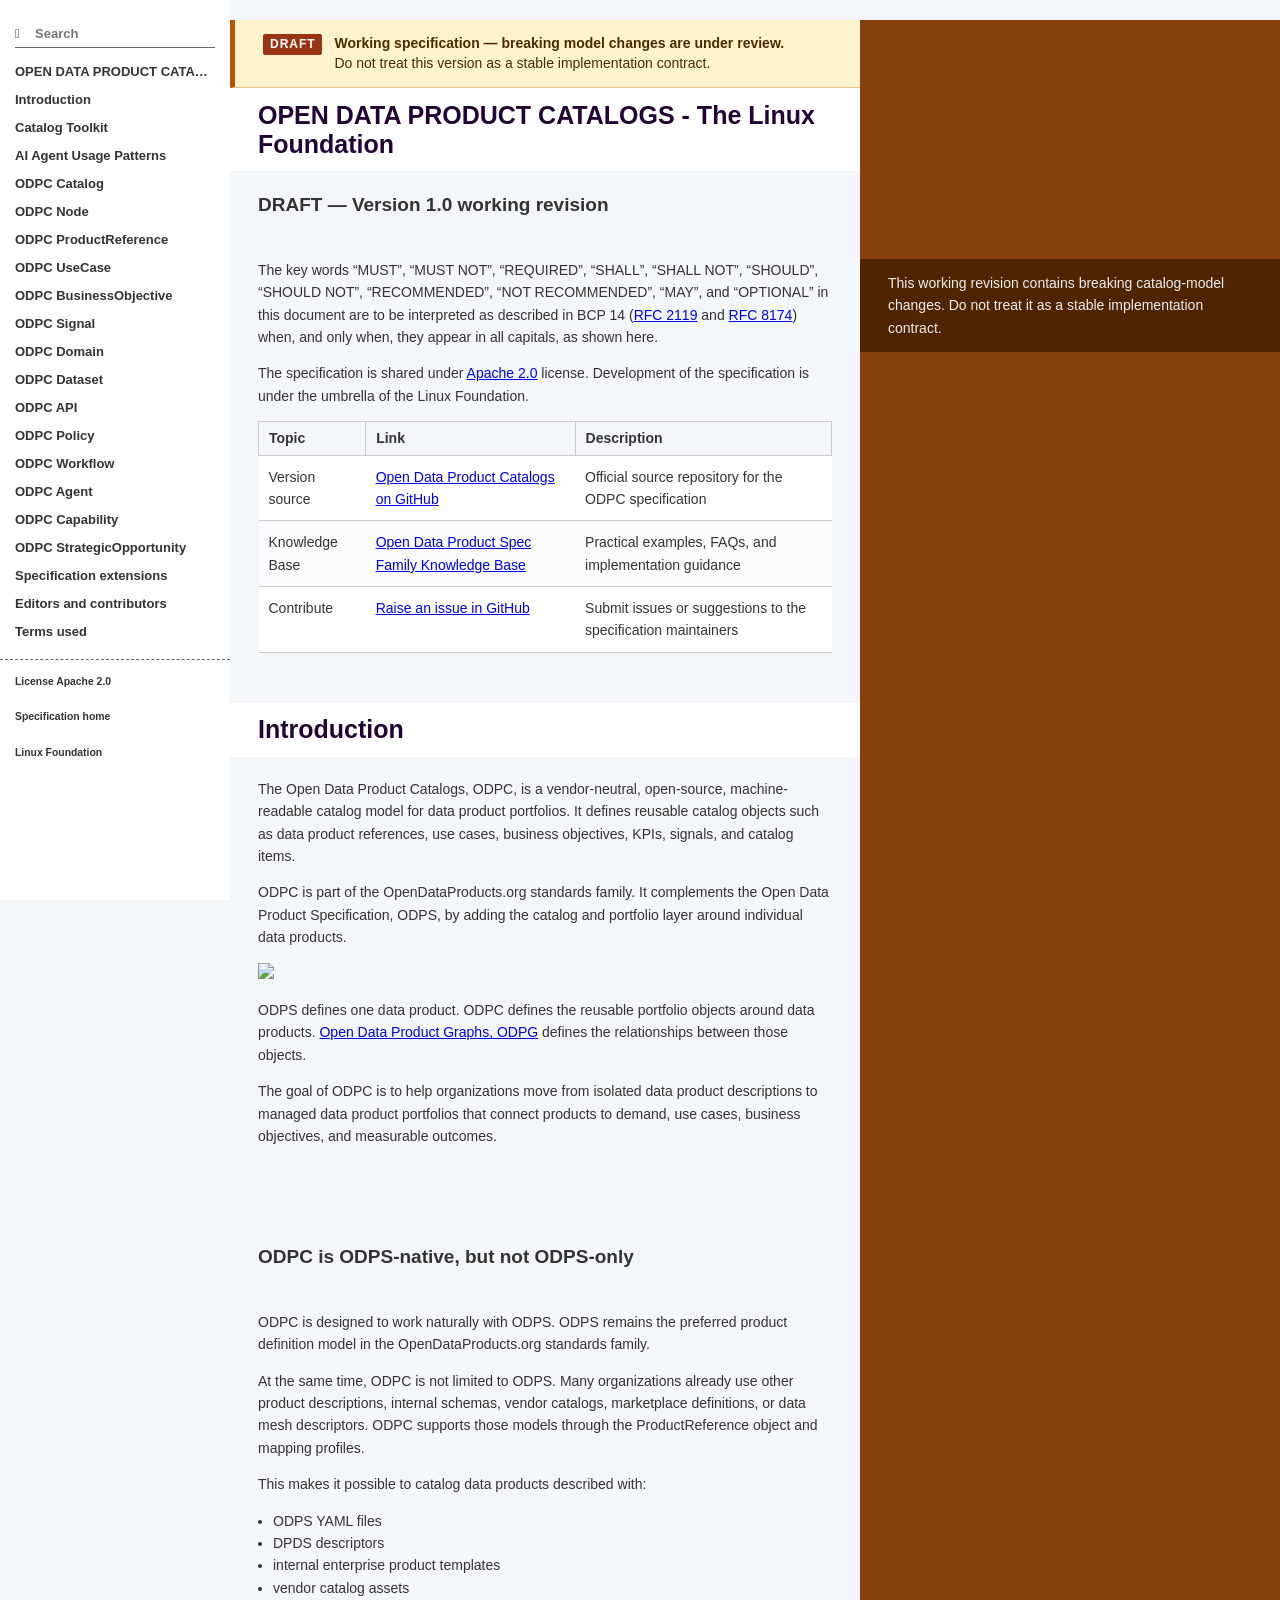
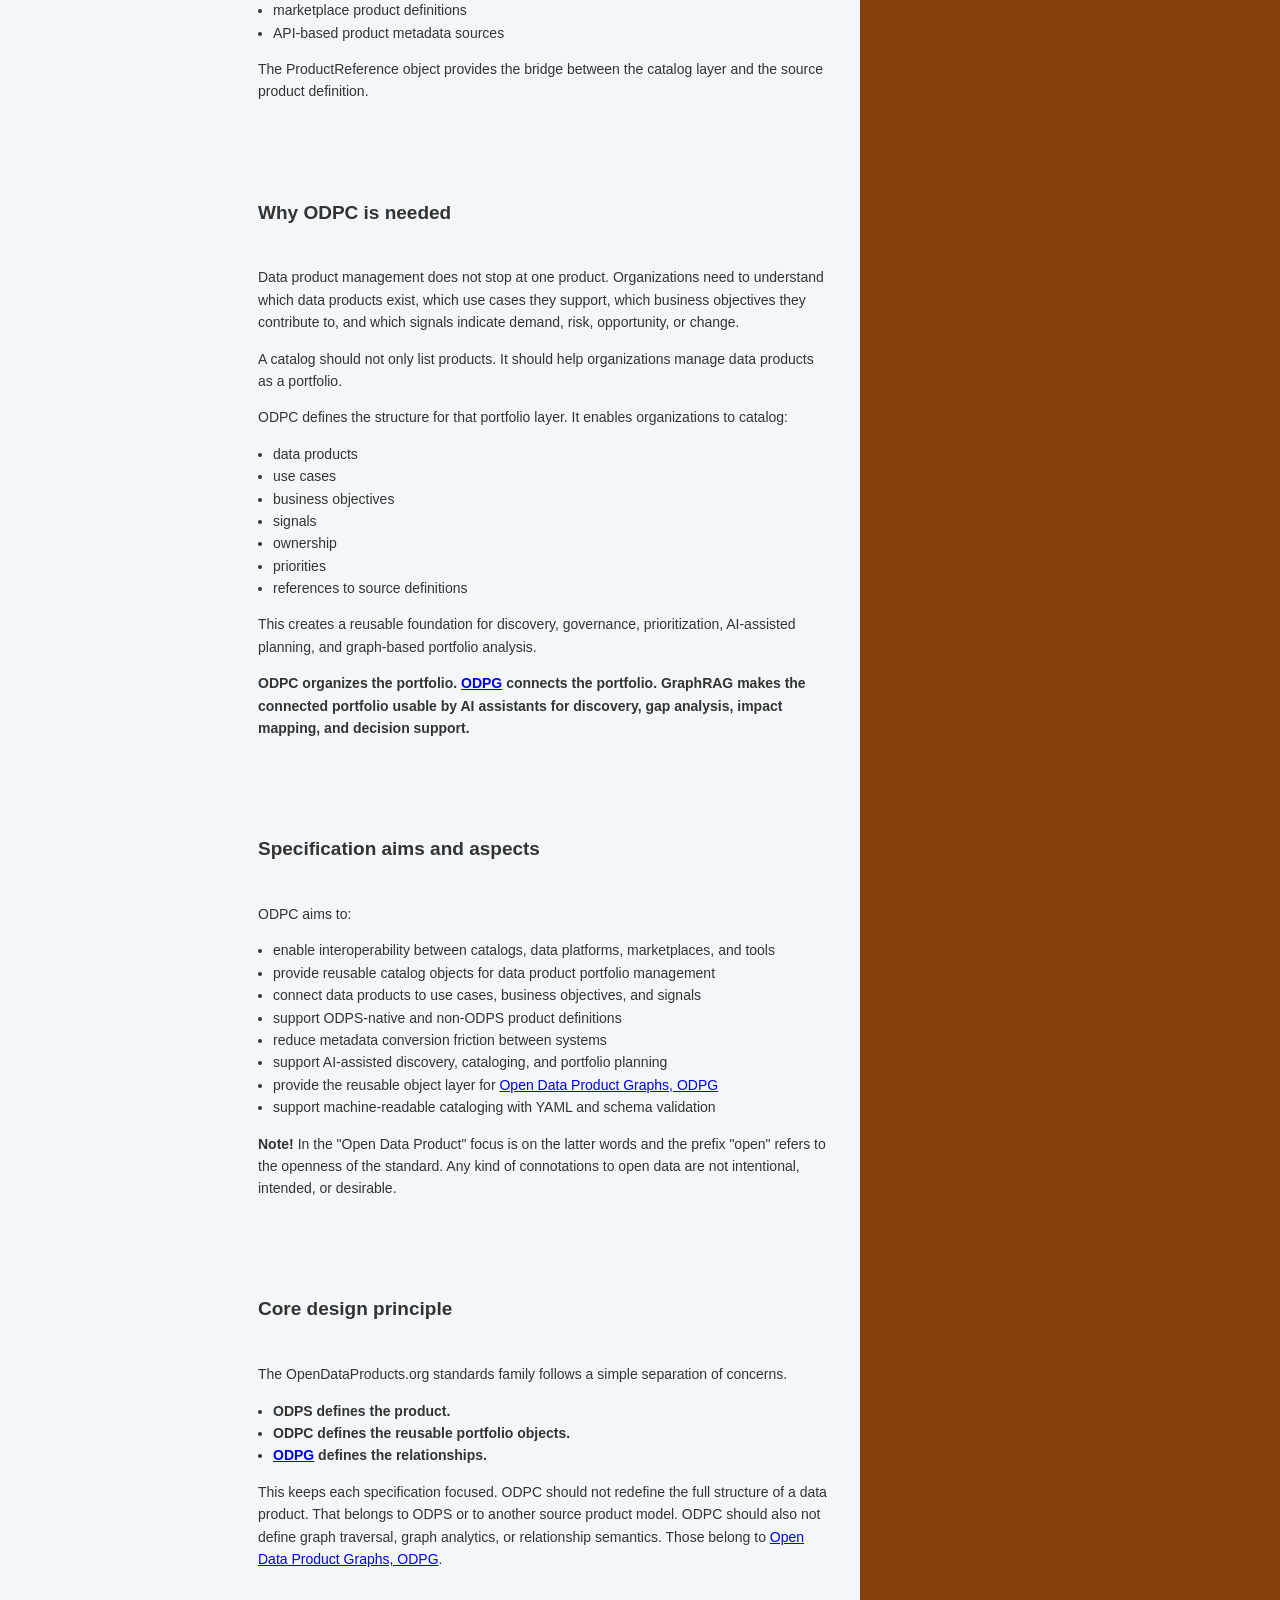
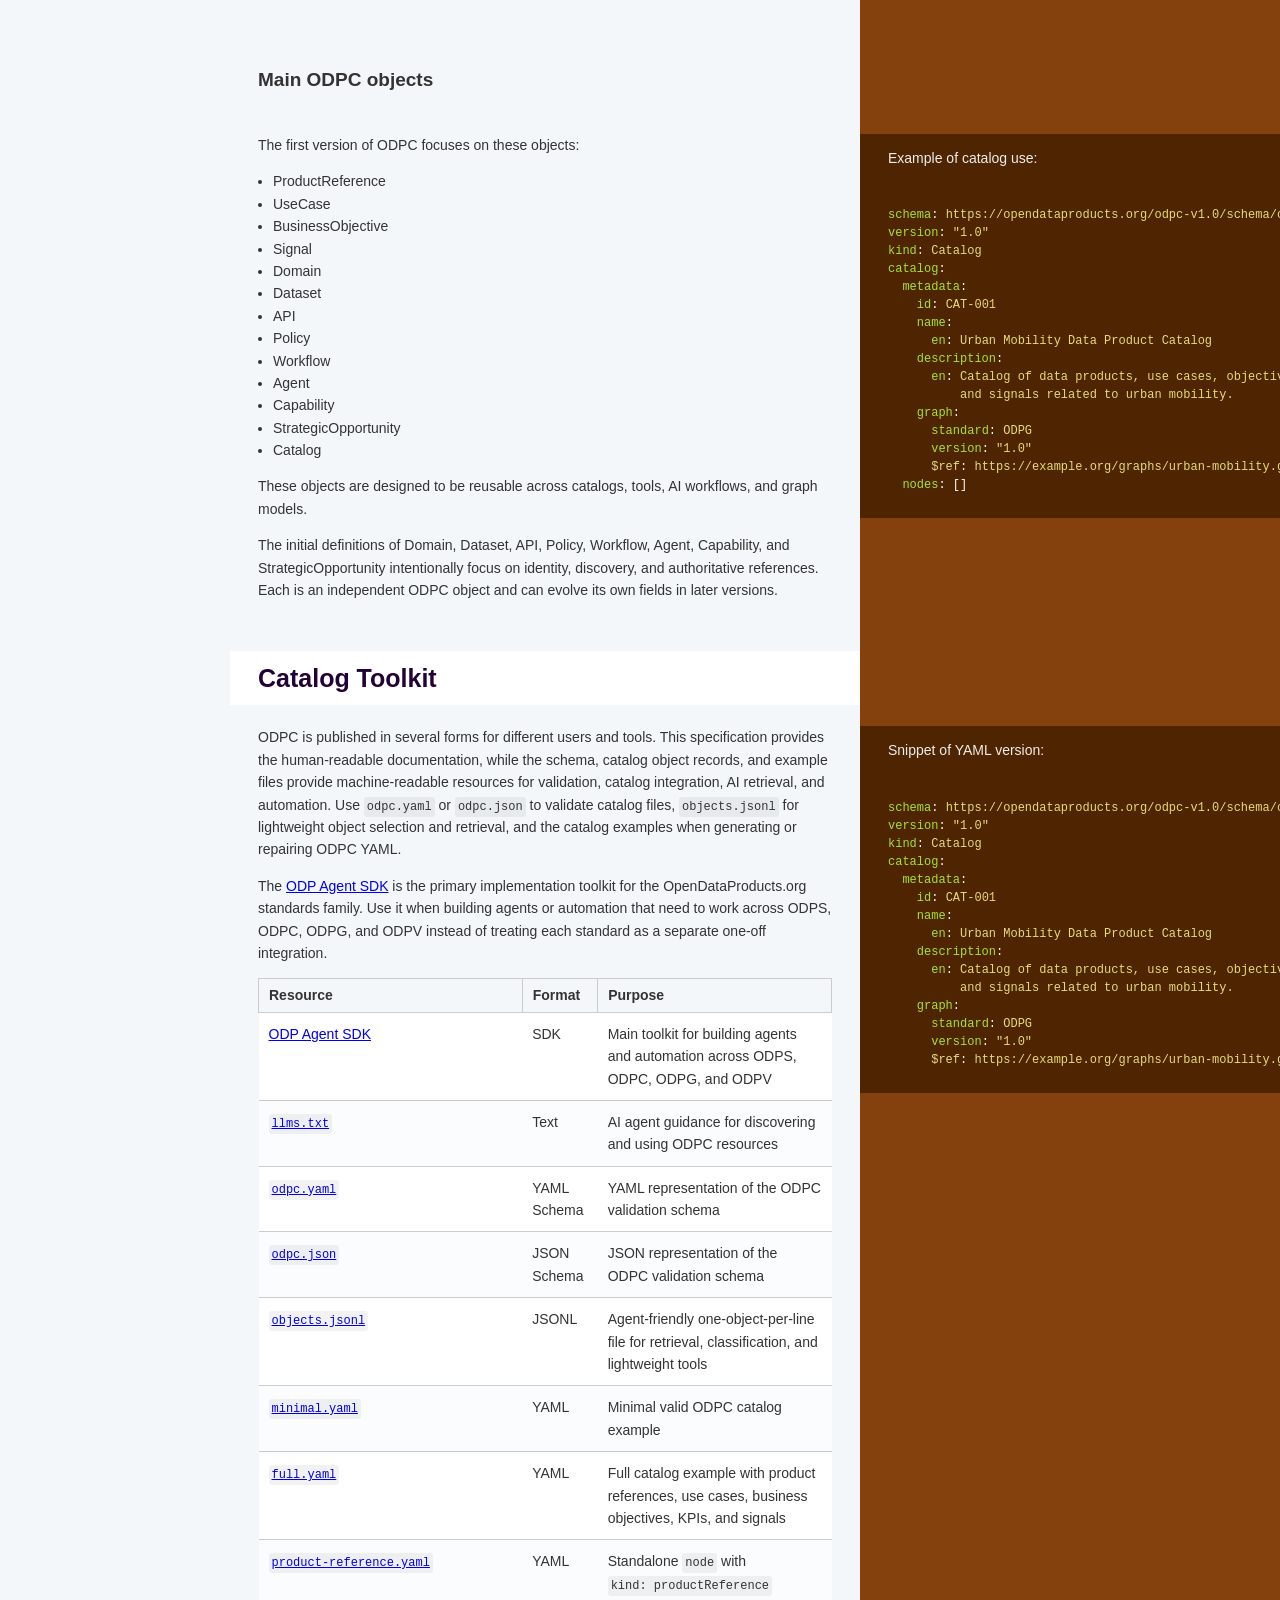
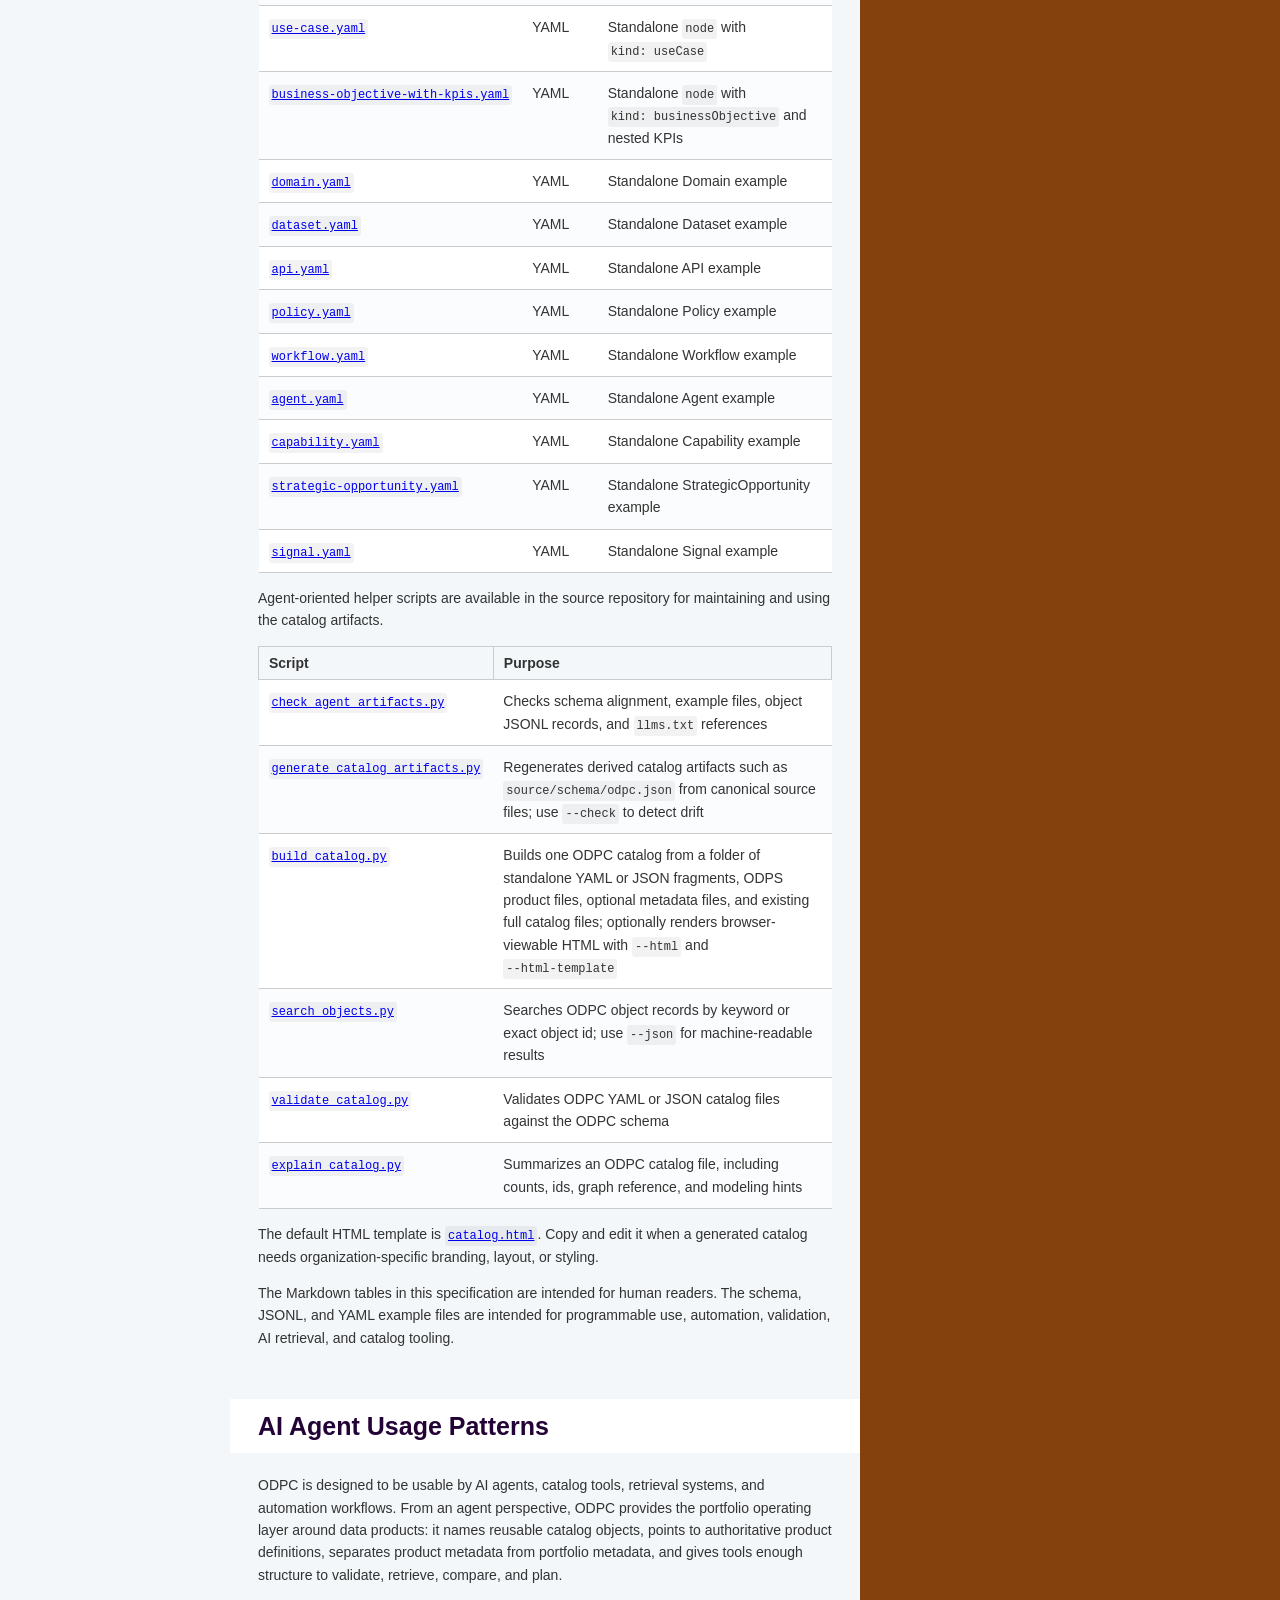
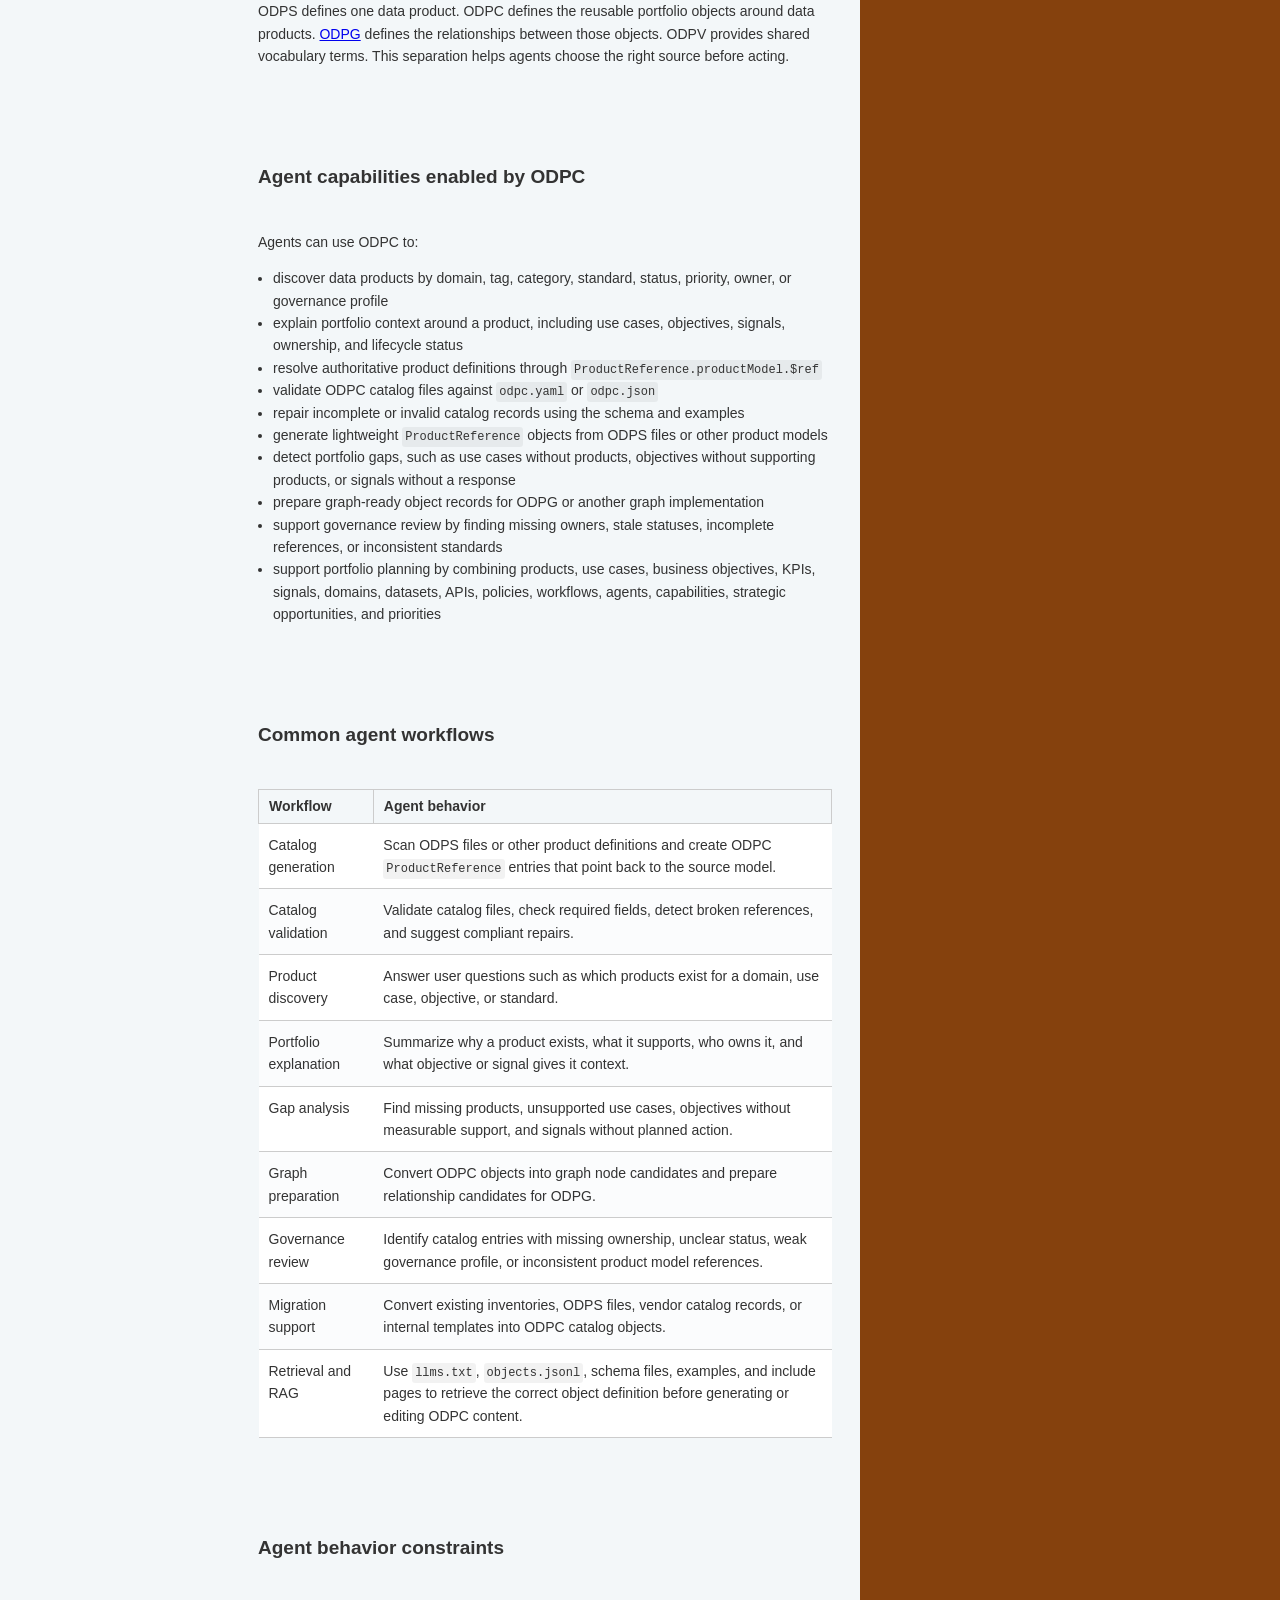
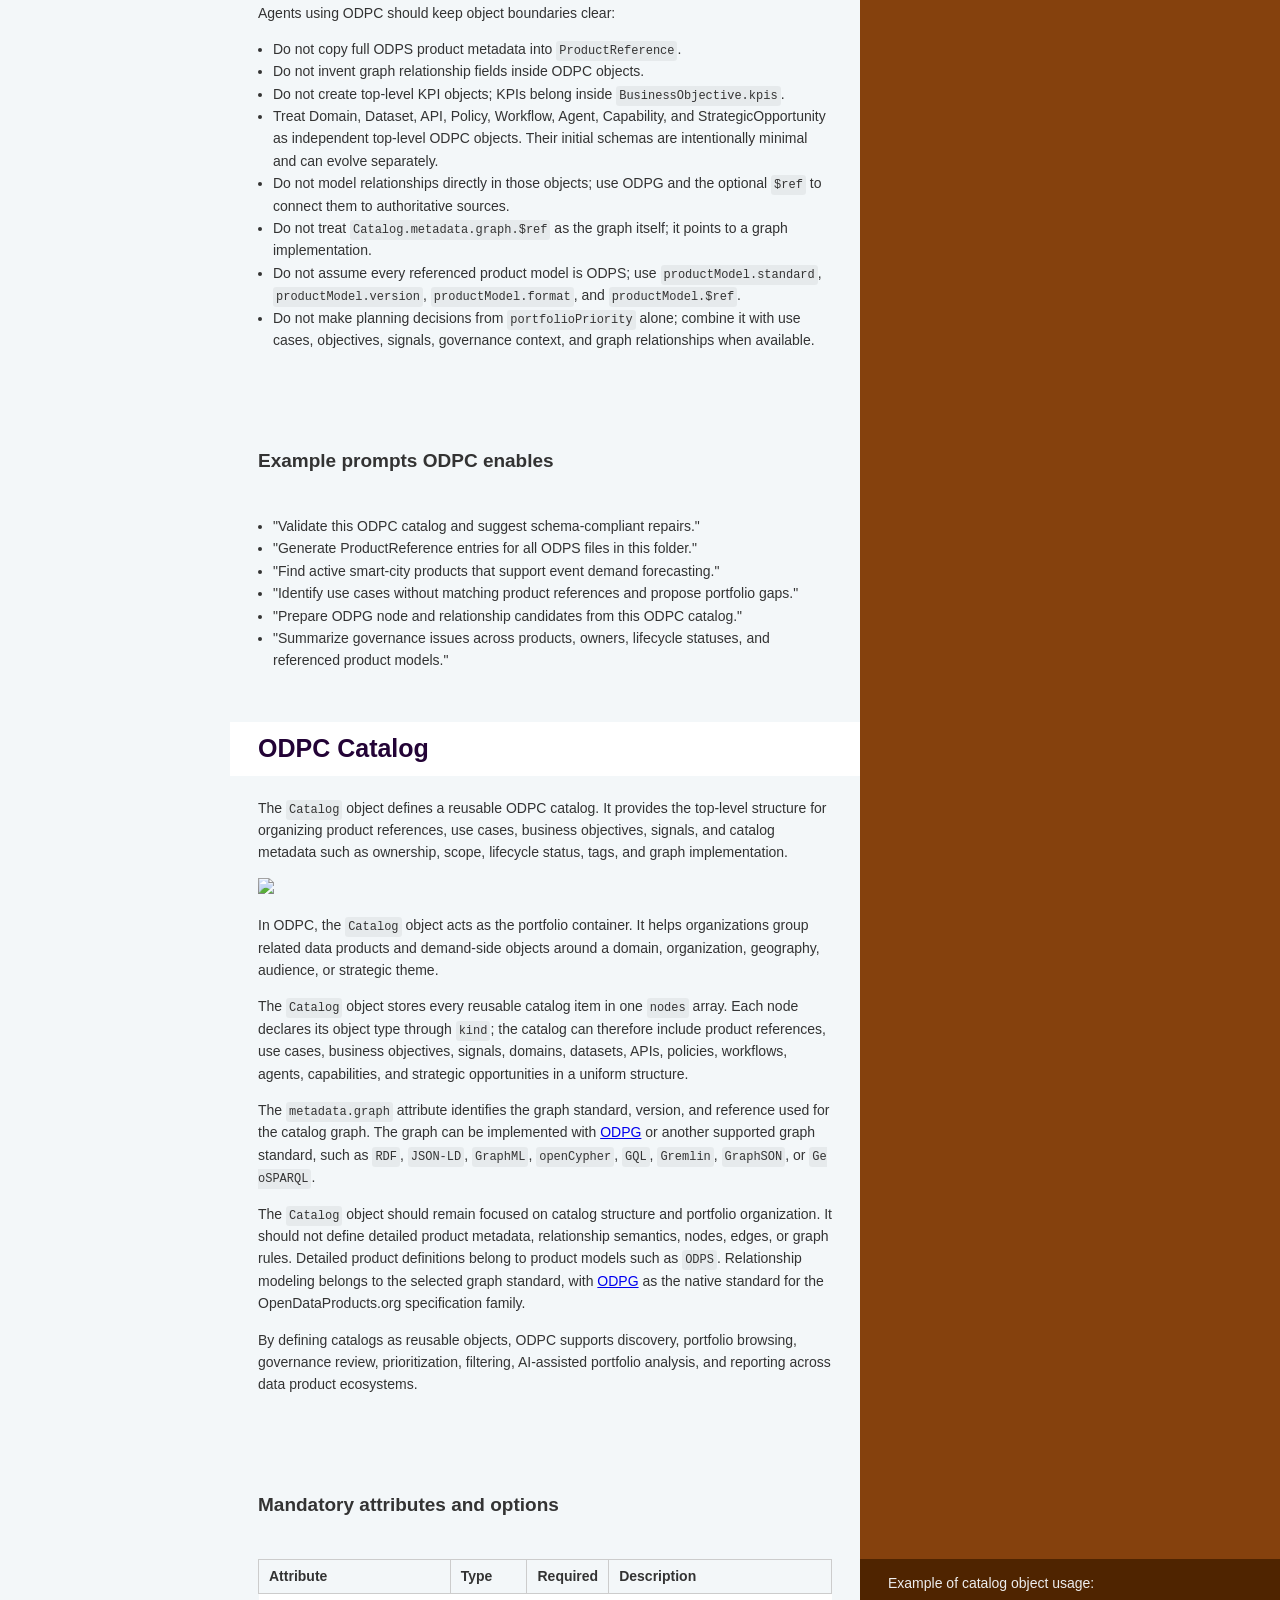
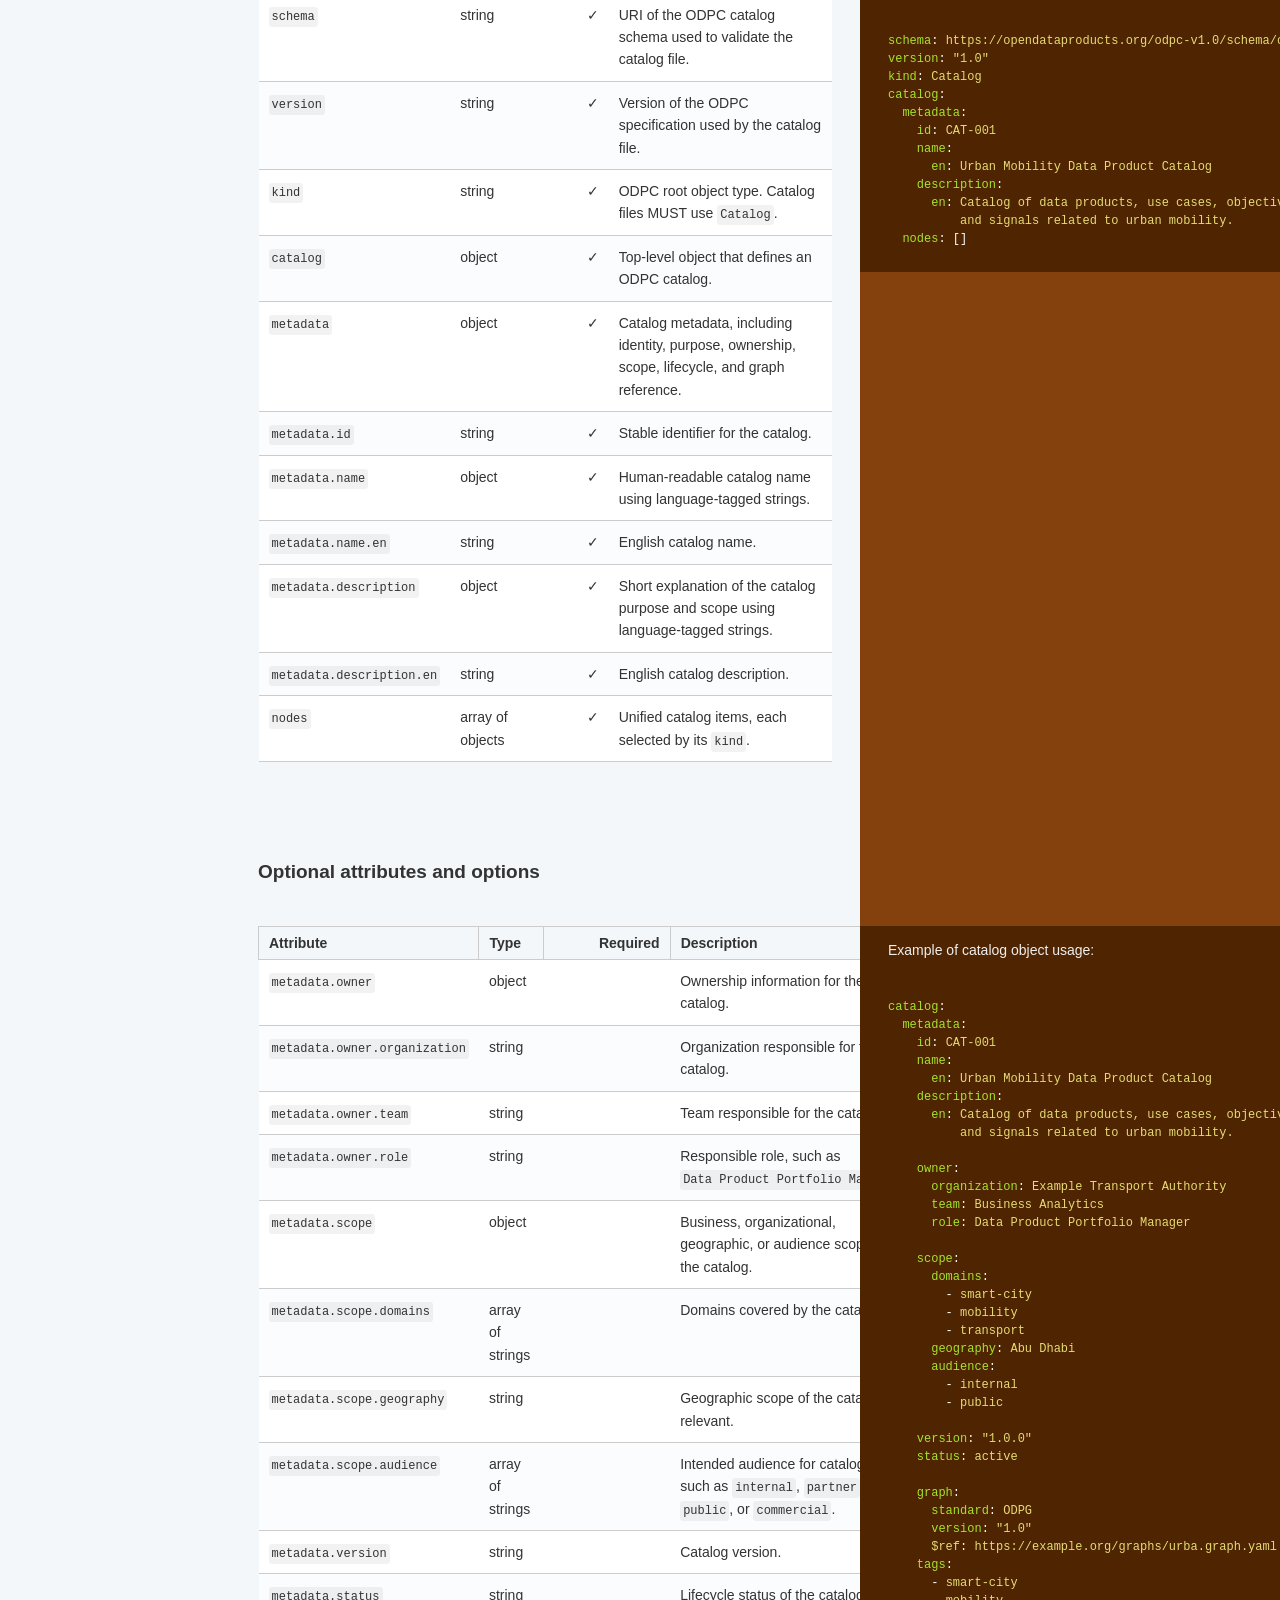
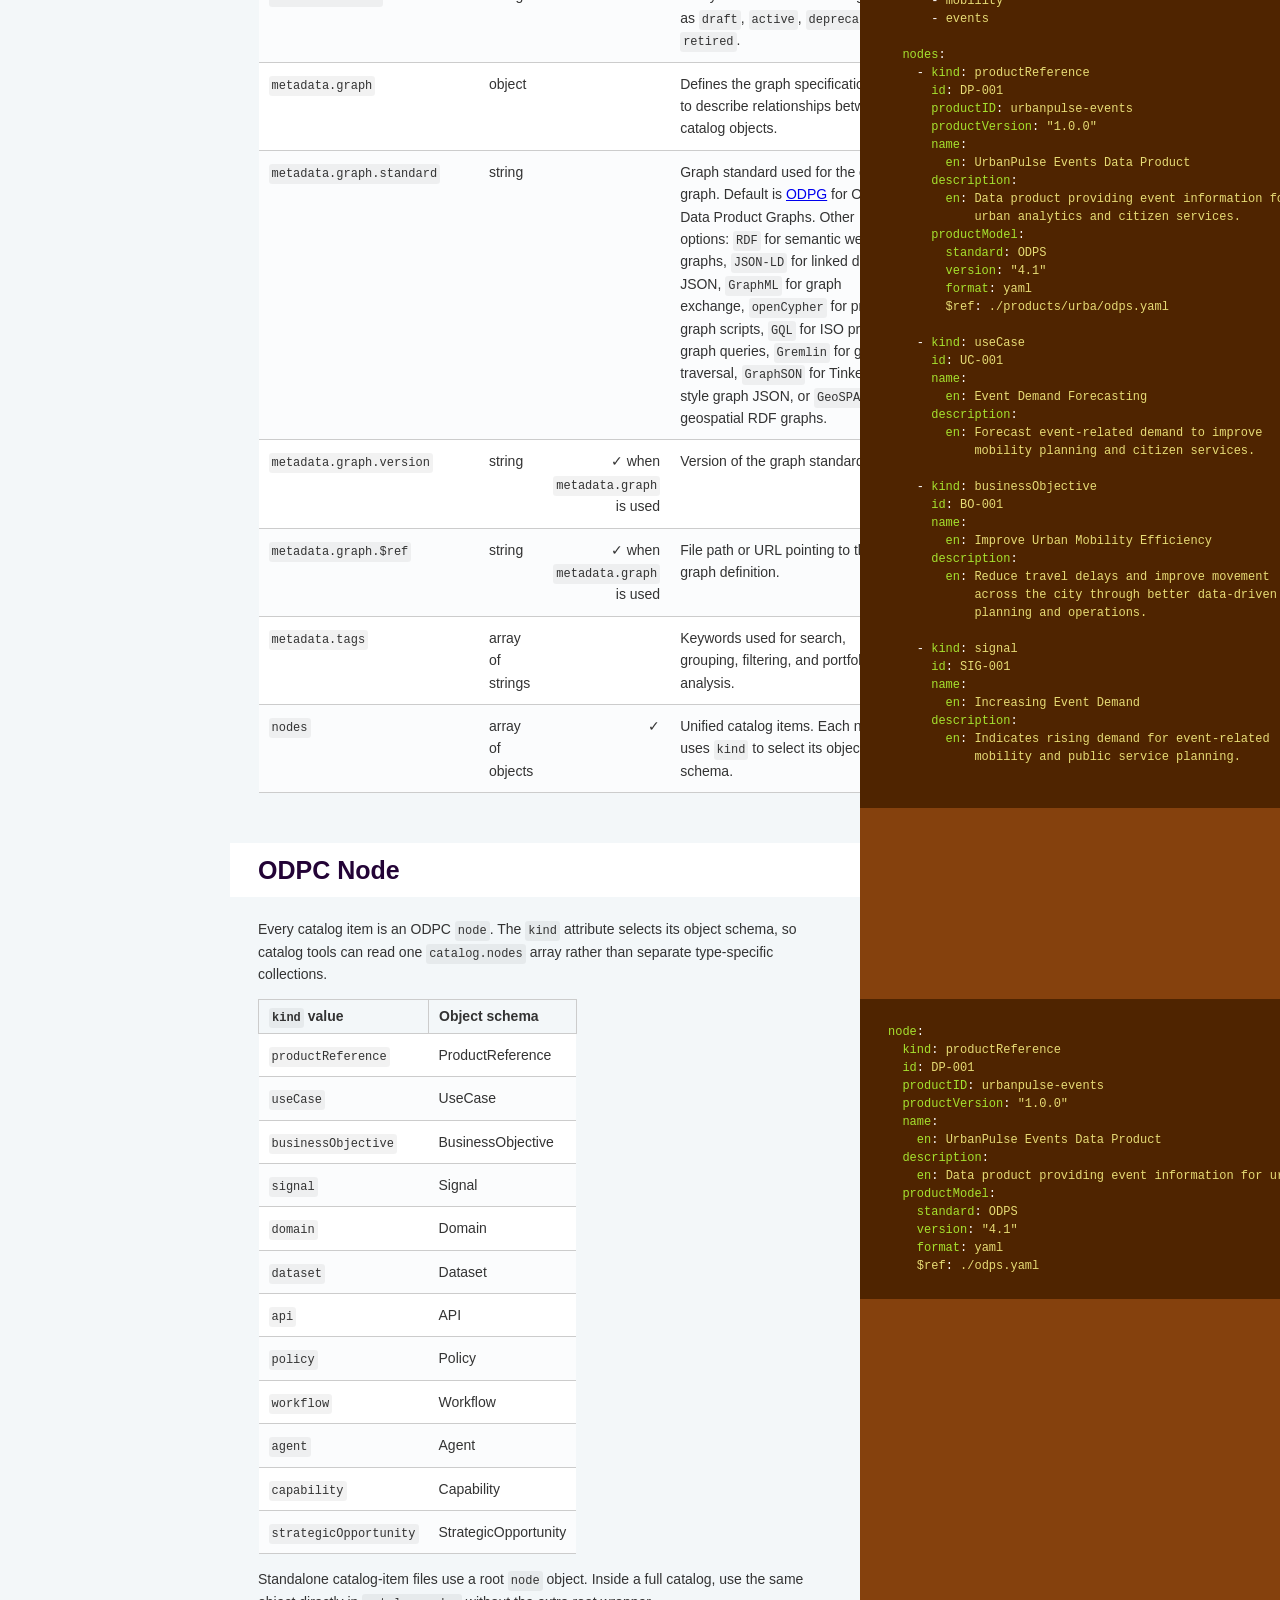
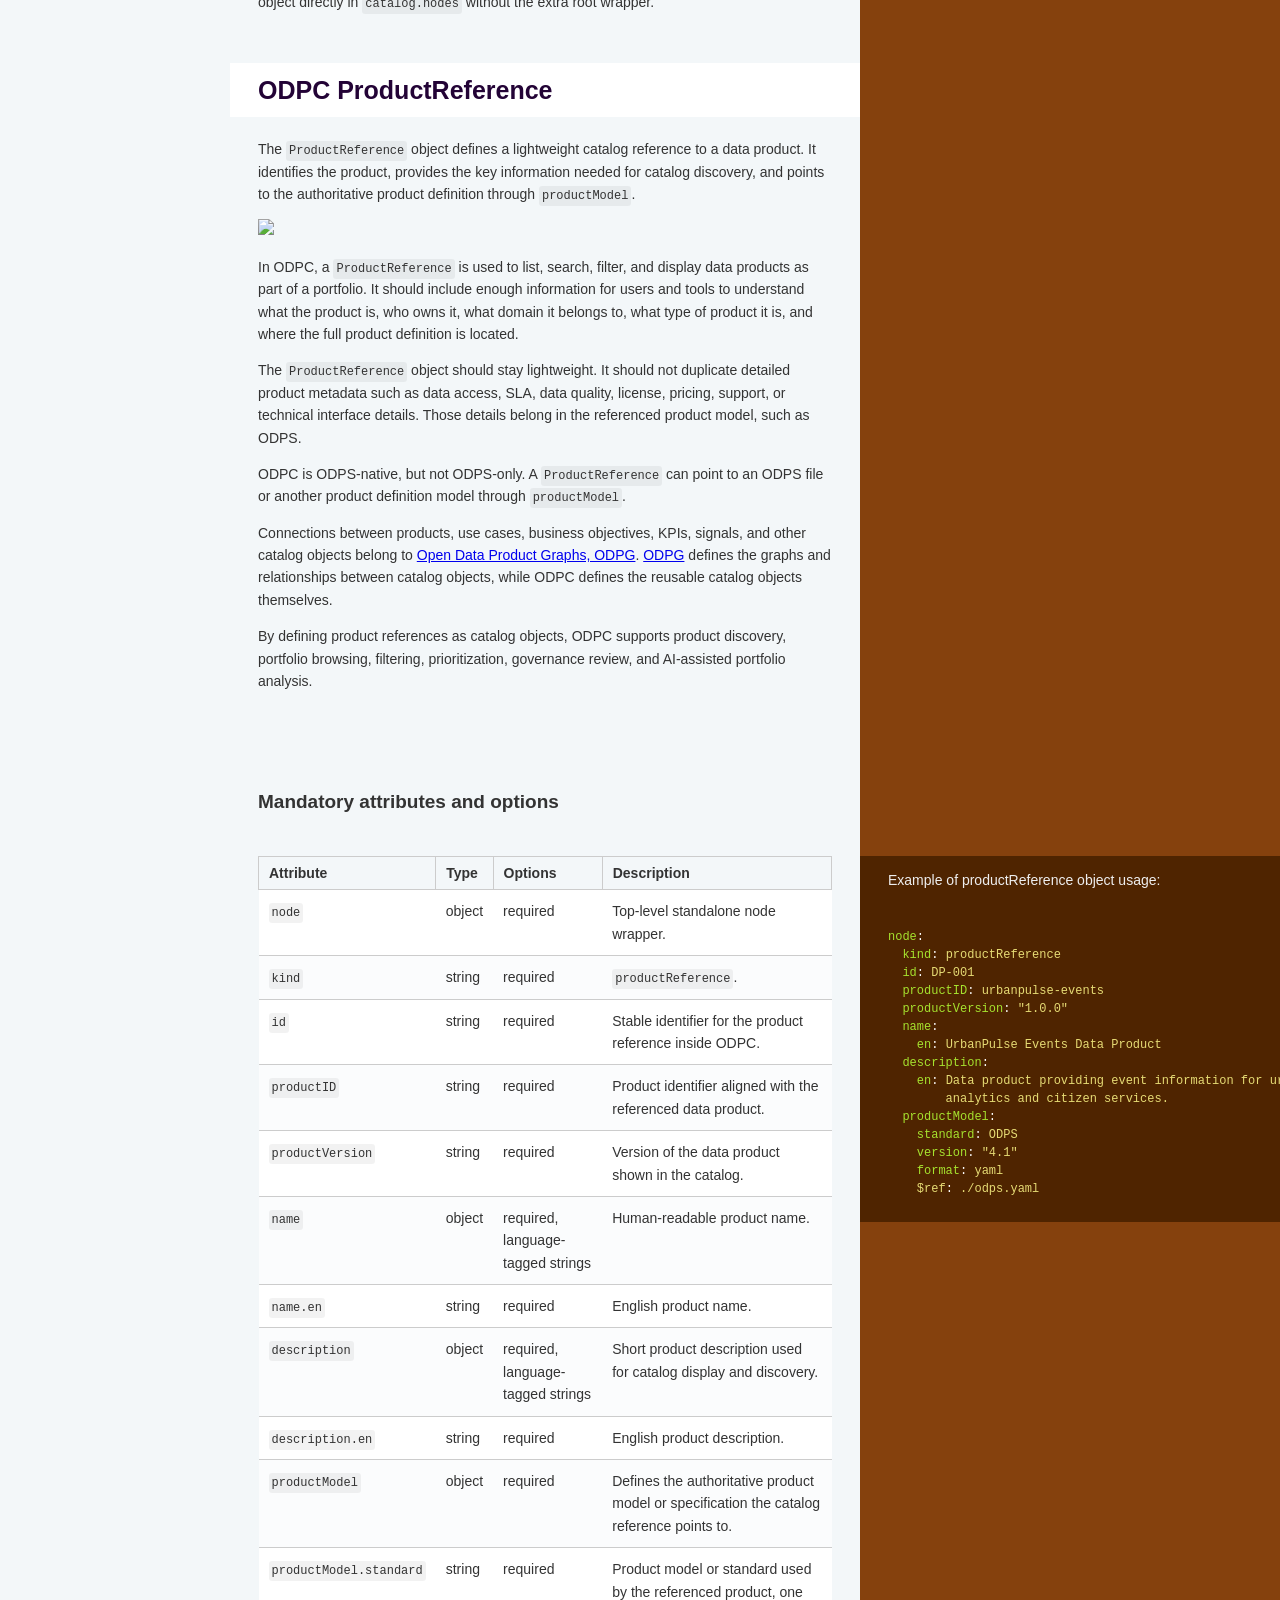
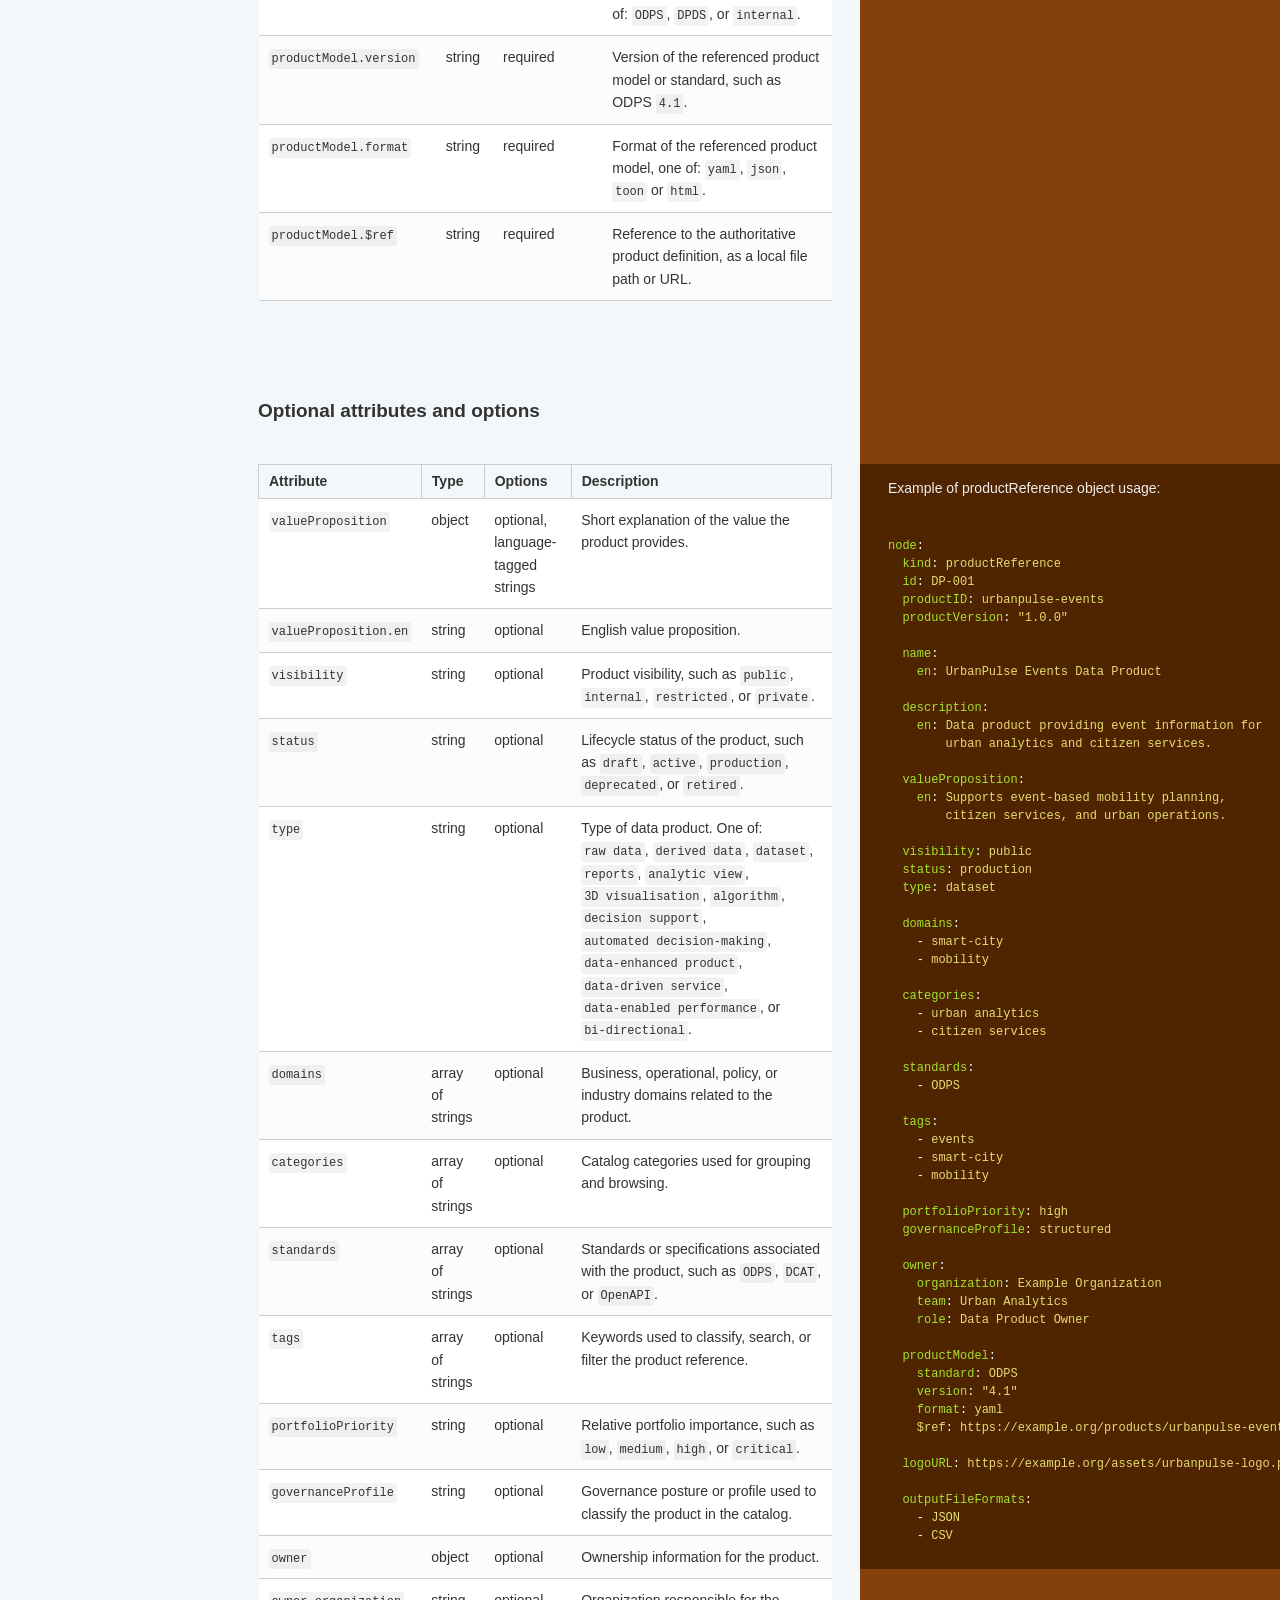
==== commit ce9cb39b: "deploy: 00ad009da17bfbdeb8ab473110a593b2d76cf25c" ====
--- a/index.html
+++ b/index.html
@@ -34,7 +34,7 @@
             content="Use /llms.txt for agent guidance and /schema/odpc.yaml or /schema/odpc.json for validation."
         >
 
-    <title>Open Data Product Catalogs (ODPC) version 1.0 | Linux Foundation</title>
+    <title>DRAFT — Open Data Product Catalogs (ODPC) version 1.0 | Linux Foundation</title>
 
 
     <style media="screen">
@@ -312,7 +312,7 @@
   color: #859900;
 }
     </style>
-    <link href="stylesheets/screen-0d94154f.css" rel="stylesheet" media="screen" />
+    <link href="stylesheets/screen-b0b487be.css" rel="stylesheet" media="screen" />
     <link href="stylesheets/print-953e3353.css" rel="stylesheet" media="print" />
       <script src="javascripts/all-b12a2749.js"></script>
 
@@ -353,7 +353,7 @@
             <a href="#open-data-product-catalogs-the-linux-foundation" class="toc-h1 toc-link" data-title="OPEN DATA PRODUCT CATALOGS - The Linux Foundation">OPEN DATA PRODUCT CATALOGS - The Linux Foundation</a>
               <ul class="toc-list-h2">
                   <li>
-                    <a href="#version-1-0" class="toc-h2 toc-link" data-title="Version 1.0">Version 1.0</a>
+                    <a href="#draft-version-1-0-working-revision" class="toc-h2 toc-link" data-title="DRAFT — Version 1.0 working revision">DRAFT — Version 1.0 working revision</a>
                   </li>
               </ul>
           </li>
@@ -548,8 +548,19 @@
     </div>
     <div class="page-wrapper">
       <div class="dark-box"></div>
+      <div class="draft-banner" role="status" aria-label="Draft specification notice">
+        <span class="draft-banner__label">DRAFT</span>
+        <div class="draft-banner__message">
+          <strong>Working specification — breaking model changes are under review.</strong>
+          <span>Do not treat this version as a stable implementation contract.</span>
+        </div>
+      </div>
       <div class="content">
-        <h1 id='open-data-product-catalogs-the-linux-foundation'>OPEN DATA PRODUCT CATALOGS - The Linux Foundation</h1><h2 id='version-1-0'>Version 1.0</h2>
+        <h1 id='open-data-product-catalogs-the-linux-foundation'>OPEN DATA PRODUCT CATALOGS - The Linux Foundation</h1><h2 id='draft-version-1-0-working-revision'>DRAFT — Version 1.0 working revision</h2>
+<blockquote>
+<p>This working revision contains breaking catalog-model changes. Do not treat it as a stable implementation contract.</p>
+</blockquote>
+
 <p>The key words “MUST”, “MUST NOT”, “REQUIRED”, “SHALL”, “SHALL NOT”, “SHOULD”, “SHOULD NOT”, “RECOMMENDED”, “NOT RECOMMENDED”, “MAY”, and “OPTIONAL” in this document are to be interpreted as described in BCP 14 (<a href="https://datatracker.ietf.org/doc/html/rfc2119">RFC 2119</a> and <a href="https://datatracker.ietf.org/doc/html/rfc8174">RFC 8174</a>) when, and only when, they appear in all capitals, as shown here.</p>
 
 <p>The specification is shared under <a href='https://www.apache.org/licenses/LICENSE-2.0'>Apache 2.0</a> license. 
--- a/stylesheets/screen-b0b487be.css
+++ b/stylesheets/screen-b0b487be.css
@@ -0,0 +1 @@
+/*! normalize.css v3.0.2 | MIT License | git.io/normalize */html{font-family:sans-serif;-ms-text-size-adjust:100%;-webkit-text-size-adjust:100%}body{margin:0}article,aside,details,figcaption,figure,footer,header,hgroup,main,menu,nav,section,summary{display:block}audio,canvas,progress,video{display:inline-block;vertical-align:baseline}audio:not([controls]){display:none;height:0}[hidden],template{display:none}a{background-color:transparent}a:active,a:hover{outline:0}abbr[title]{border-bottom:1px dotted}b,strong{font-weight:bold}dfn{font-style:italic}h1{font-size:2em;margin:0.67em 0}mark{background:#ff0;color:#000}small{font-size:80%}sub,sup{font-size:75%;line-height:0;position:relative;vertical-align:baseline}sup{top:-0.5em}sub{bottom:-0.25em}img{border:0}svg:not(:root){overflow:hidden}figure{margin:1em 40px}hr{-webkit-box-sizing:content-box;box-sizing:content-box;height:0}pre{overflow:auto}code,kbd,pre,samp{font-family:monospace, monospace;font-size:1em}button,input,optgroup,select,textarea{color:inherit;font:inherit;margin:0}button{overflow:visible}button,select{text-transform:none}button,html input[type="button"],input[type="reset"],input[type="submit"]{-webkit-appearance:button;cursor:pointer}button[disabled],html input[disabled]{cursor:default}button::-moz-focus-inner,input::-moz-focus-inner{border:0;padding:0}input{line-height:normal}input[type="checkbox"],input[type="radio"]{-webkit-box-sizing:border-box;box-sizing:border-box;padding:0}input[type="number"]::-webkit-inner-spin-button,input[type="number"]::-webkit-outer-spin-button{height:auto}input[type="search"]{-webkit-appearance:textfield;-webkit-box-sizing:content-box;box-sizing:content-box}input[type="search"]::-webkit-search-cancel-button,input[type="search"]::-webkit-search-decoration{-webkit-appearance:none}fieldset{border:1px solid #c0c0c0;margin:0 2px;padding:0.35em 0.625em 0.75em}legend{border:0;padding:0}textarea{overflow:auto}optgroup{font-weight:bold}table{border-collapse:collapse;border-spacing:0}td,th{padding:0}.content h1,.content h2,.content h3,.content h4,.content h5,.content h6,html,body{font-family:-apple-system, BlinkMacSystemFont, "Segoe UI", Roboto, Helvetica, Arial, sans-serif, "Apple Color Emoji", "Segoe UI Emoji", "Segoe UI Symbol";font-size:14px}.content h1,.content h2,.content h3,.content h4,.content h5,.content h6{font-weight:bold}.content code,.content pre{font-family:Consolas, Menlo, Monaco, "Lucida Console", "Liberation Mono", "DejaVu Sans Mono", "Bitstream Vera Sans Mono", "Courier New", monospace, serif;font-size:12px;line-height:1.5}.content code{word-break:break-all;-webkit-hyphens:auto;-ms-hyphens:auto;hyphens:auto}@font-face{font-family:'slate';src:url(../fonts/slate-cfc9d06b.eot?-syv14m);src:url(../fonts/slate-cfc9d06b.eot?#iefix-syv14m) format("embedded-opentype"),url(../fonts/slate.woff2?-syv14m) format("woff2"),url(../fonts/slate.woff?-syv14m) format("woff"),url(../fonts/slate-7b7da4fe.ttf?-syv14m) format("truetype"),url(../fonts/slate-e55b8307.svg?-syv14m#slate) format("svg");font-weight:normal;font-style:normal}.content aside.warning:before,.content aside.notice:before,.content aside.success:before,.toc-wrapper>.search:before{font-family:'slate';speak:none;font-style:normal;font-weight:normal;font-variant:normal;text-transform:none;line-height:1}.content aside.warning:before{content:"\e600"}.content aside.notice:before{content:"\e602"}.content aside.success:before{content:"\e606"}.toc-wrapper>.search:before{content:"\e607"}html,body{color:#333;padding:0;margin:0;-webkit-font-smoothing:antialiased;-moz-osx-font-smoothing:grayscale;background-color:#F3F7F9;height:100%;-webkit-text-size-adjust:none}#toc>ul>li>a>span{float:right;background-color:#2484FF;border-radius:40px;width:20px}.toc-wrapper{-webkit-transition:left 0.3s ease-in-out;transition:left 0.3s ease-in-out;overflow-y:auto;overflow-x:hidden;position:fixed;z-index:30;top:0;left:0;bottom:0;width:230px;background-color:#fff;font-size:13px;font-weight:bold}.toc-wrapper .lang-selector{display:none}.toc-wrapper .lang-selector a{padding-top:0.5em;padding-bottom:0.5em}.toc-wrapper .logo{display:block;width:180px;margin-bottom:10px}.toc-wrapper>.search{position:relative}.toc-wrapper>.search input{background:#fff;border-width:0 0 1px 0;border-color:#666;padding:6px 0 6px 20px;-webkit-box-sizing:border-box;box-sizing:border-box;margin:10px 15px;width:200px;outline:none;color:#333;border-radius:0}.toc-wrapper>.search:before{position:absolute;top:17px;left:15px;color:#333}.toc-wrapper .search-results{margin-top:0;-webkit-box-sizing:border-box;box-sizing:border-box;height:0;overflow-y:auto;overflow-x:hidden;-webkit-transition-property:height, margin;transition-property:height, margin;-webkit-transition-duration:180ms;transition-duration:180ms;-webkit-transition-timing-function:ease-in-out;transition-timing-function:ease-in-out;background:#fff}.toc-wrapper .search-results.visible{height:30%;margin-bottom:1em}.toc-wrapper .search-results li{margin:1em 15px;line-height:1}.toc-wrapper .search-results a{color:#333;text-decoration:none}.toc-wrapper .search-results a:hover{text-decoration:underline}.toc-wrapper ul,.toc-wrapper li{list-style:none;margin:0;padding:0;line-height:28px}.toc-wrapper li{color:#333;-webkit-transition-property:background;transition-property:background;-webkit-transition-timing-function:linear;transition-timing-function:linear;-webkit-transition-duration:200ms;transition-duration:200ms}.toc-wrapper .toc-link.active{background-color:#230336;color:#fff}.toc-wrapper .toc-link.active-parent{background-color:#230336;color:#fff}.toc-wrapper .toc-list-h2{display:none;background-color:#fff;font-weight:500}.toc-wrapper .toc-h2{padding-left:25px;font-size:12px}.toc-wrapper .toc-footer{padding:1em 0;margin-top:1em;border-top:1px dashed #666}.toc-wrapper .toc-footer li,.toc-wrapper .toc-footer a{color:#333;text-decoration:none}.toc-wrapper .toc-footer a:hover{text-decoration:underline}.toc-wrapper .toc-footer li{font-size:0.8em;line-height:1.7;text-decoration:none}.toc-link,.toc-footer li{padding:0 15px 0 15px;display:block;overflow-x:hidden;white-space:nowrap;text-overflow:ellipsis;text-decoration:none;color:#333;-webkit-transition-property:background;transition-property:background;-webkit-transition-timing-function:linear;transition-timing-function:linear;-webkit-transition-duration:130ms;transition-duration:130ms}#nav-button{padding:0 1.5em 5em 0;display:none;position:fixed;top:0;left:0;z-index:100;color:#000;text-decoration:none;font-weight:bold;opacity:0.7;line-height:16px;-webkit-transition:left 0.3s ease-in-out;transition:left 0.3s ease-in-out}#nav-button span{display:block;padding:6px 6px 6px;background-color:rgba(243,247,249,0.7);-webkit-transform-origin:0 0;transform-origin:0 0;-webkit-transform:rotate(-90deg) translate(-100%, 0);transform:rotate(-90deg) translate(-100%, 0);border-radius:0 0 0 5px}#nav-button img{height:16px;vertical-align:bottom}#nav-button:hover{opacity:1}#nav-button.open{left:230px}.page-wrapper{margin-left:230px;position:relative;z-index:10;background-color:#F3F7F9;min-height:100%;padding-bottom:1px}.page-wrapper .content{border-left:#333 1px}.page-wrapper .dark-box{width:40%;background-color:#85410d;position:absolute;right:0;top:0;bottom:0}.page-wrapper .lang-selector{position:fixed;z-index:50;border-bottom:5px solid #85410d;visibility:hidden}.draft-banner{position:relative;z-index:40;display:flex;align-items:flex-start;gap:12px;margin:20px 40% 0 0;padding:14px 28px;border-left:5px solid #b45309;border-bottom:1px solid #f1c27d;background:#fff3cd;color:#4a2a00;font-size:14px;line-height:1.4}.draft-banner__label{flex:0 0 auto;padding:2px 7px;border-radius:2px;background:#9a3412;color:#fff;font-size:12px;font-weight:800;letter-spacing:0.08em;line-height:1.4}.draft-banner__message strong,.draft-banner__message span{display:block}.lang-selector{display:flex;background-color:#85410d;width:100%;font-weight:bold;overflow-x:auto}.lang-selector a{display:inline;color:#fff;text-decoration:none;padding:0 10px;line-height:30px;outline:0}.lang-selector a:active,.lang-selector a:focus{background-color:#2E3336;color:#fff}.lang-selector a.active{background-color:#85410d;color:#fff}.lang-selector:after{content:'';clear:both;display:block}.content{-webkit-transform:translateZ(0);position:relative;z-index:30}.content:after{content:'';display:block;clear:both}.content>h1,.content>h2,.content>h3,.content>h4,.content>h5,.content>h6,.content>p,.content>table,.content>ul,.content>ol,.content>aside,.content>dl{margin-right:40%;padding:0 28px;-webkit-box-sizing:border-box;box-sizing:border-box;display:block}.content>ul,.content>ol{padding-left:43px}.content>h1,.content>h2,.content>div{clear:both}.content h1{font-size:25px;padding-top:0.5em;padding-bottom:0.5em;margin-bottom:21px;margin-top:2em;border-top:0px solid #FCB601;border-bottom:0px solid #fff;background-color:#fff;color:#230336}.content h1:first-child,.content div:first-child+h1{border-top-width:0;margin-top:0}.content h2{font-size:19px;margin-top:4em;margin-bottom:20px;border-top:0px solid #ccc;padding-top:1.2em;padding-bottom:1.2em;background-color:transparent}.content h1+h2,.content h1+div+h2{margin-top:-21px;border-top:none}.content h3,.content h4,.content h5,.content h6{font-size:15px;margin-top:2.5em;margin-bottom:0.8em}.content h4,.content h5,.content h6{font-size:10px}.content hr{margin:2em 0;border-top:2px solid #85410d;border-bottom:2px solid #F3F7F9}.content table{margin-bottom:1em;border:#9DAAB6;border-width:2px;overflow:auto}.content table th,.content table td{text-align:left;vertical-align:top;line-height:1.6}.content table th code,.content table td code{white-space:nowrap}.content table th{padding:5px 10px;border-bottom:1px solid #ccc;border-top:1px solid #ccc;border-left:1px solid #ccc;border-right:1px solid #ccc;vertical-align:bottom}.content table tr{border-top:1px solid #ccc}.content table td{padding:10px}.content table tr:last-child{border-bottom:1px solid #ccc}.content table tr:nth-child(odd)>td{background-color:white}.content table tr:nth-child(even)>td{background-color:#fbfcfd}.content dt{font-weight:bold}.content dd{margin-left:15px}.content p,.content li,.content dt,.content dd{line-height:1.6;margin-top:0}.content img{max-width:100%}.content code{background-color:rgba(0,0,0,0.05);padding:3px;border-radius:3px}.content pre>code{background-color:transparent;padding:0}.content aside{padding-top:1em;padding-bottom:1em;margin-top:1.5em;margin-bottom:1.5em;background:#ff7b01;line-height:1.6}.content aside.warning{background-color:#ff4e02}.content aside.success{background-color:#6ac174}.content aside:before{vertical-align:middle;padding-right:0.5em;font-size:14px}.content .search-highlight{padding:2px;margin:-3px;border-radius:4px;border:1px solid #F7E633;background:-webkit-gradient(linear, right bottom, left top, from(#F7E633), to(#F1D32F));background:linear-gradient(to top left, #F7E633 0%, #F1D32F 100%)}.content>div.highlight{clear:none}.content pre,.content blockquote{background-color:#4f2400;color:#fff;margin:0;width:40%;float:right;clear:right;-webkit-box-sizing:border-box;box-sizing:border-box}.content pre>p,.content blockquote>p{margin:0}.content pre a,.content blockquote a{color:#fff;text-decoration:none;border-bottom:dashed 1px #ccc}.content pre{padding-top:2em;padding-bottom:2em;padding:2em 28px}.content blockquote>p{background-color:#4f2400;padding:13px 2em;color:#eee}@media (max-width: 930px){.toc-wrapper{left:-230px}.toc-wrapper.open{left:0}.page-wrapper{margin-left:0}#nav-button{display:block}.toc-link{padding-top:0.3em;padding-bottom:0.3em}}@media (max-width: 700px){.dark-box{display:none}.content>h1,.content>h2,.content>h3,.content>h4,.content>h5,.content>h6,.content>p,.content>table,.content>ul,.content>ol,.content>aside,.content>dl{margin-right:0}.toc-wrapper .lang-selector{visibility:hidden}.page-wrapper .lang-selector{visibility:hidden}.draft-banner{margin-right:0}.content pre,.content blockquote{width:auto;float:none}.content>pre+h1,.content>blockquote+h1,.content>pre+h2,.content>blockquote+h2,.content>pre+h3,.content>blockquote+h3,.content>pre+h4,.content>blockquote+h4,.content>pre+h5,.content>blockquote+h5,.content>pre+h6,.content>blockquote+h6,.content>pre+p,.content>blockquote+p,.content>pre+table,.content>blockquote+table,.content>pre+ul,.content>blockquote+ul,.content>pre+ol,.content>blockquote+ol,.content>pre+aside,.content>blockquote+aside,.content>pre+dl,.content>blockquote+dl{margin-top:28px}}.highlight .c,.highlight .cm,.highlight .c1,.highlight .cs{color:#909090}.highlight,.highlight .w{background-color:#4f2400}.copy-clipboard{float:right;fill:#9DAAB6;cursor:pointer;opacity:0.4;height:18px;width:18px}.copy-clipboard:hover{opacity:0.8}.button-5{align-items:center;background-clip:padding-box;background-color:#fa6400;border:1px solid transparent;border-radius:.25rem;-webkit-box-shadow:rgba(0,0,0,0.02) 0 1px 3px 0;box-shadow:rgba(0,0,0,0.02) 0 1px 3px 0;-webkit-box-sizing:border-box;box-sizing:border-box;color:#fff;cursor:pointer;display:inline-flex;font-family:system-ui,-apple-system,system-ui,"Helvetica Neue",Helvetica,Arial,sans-serif;font-size:16px;font-weight:600;justify-content:center;line-height:1.25;margin:0;min-height:2.5rem;padding:calc(.875rem - 1px) calc(1.5rem - 1px);position:relative;text-decoration:none;-webkit-transition:all 250ms;transition:all 250ms;-moz-user-select:none;-ms-user-select:none;user-select:none;-webkit-user-select:none;-ms-touch-action:manipulation;touch-action:manipulation;vertical-align:baseline;width:auto}.button-5:hover,.button-5:focus{background-color:#fb8332;-webkit-box-shadow:rgba(0,0,0,0.1) 0 4px 12px;box-shadow:rgba(0,0,0,0.1) 0 4px 12px}.button-5:hover{-webkit-transform:translateY(-1px);transform:translateY(-1px)}.button-5:active{background-color:#c85000;-webkit-box-shadow:rgba(0,0,0,0.06) 0 2px 4px;box-shadow:rgba(0,0,0,0.06) 0 2px 4px;-webkit-transform:translateY(0);transform:translateY(0)}
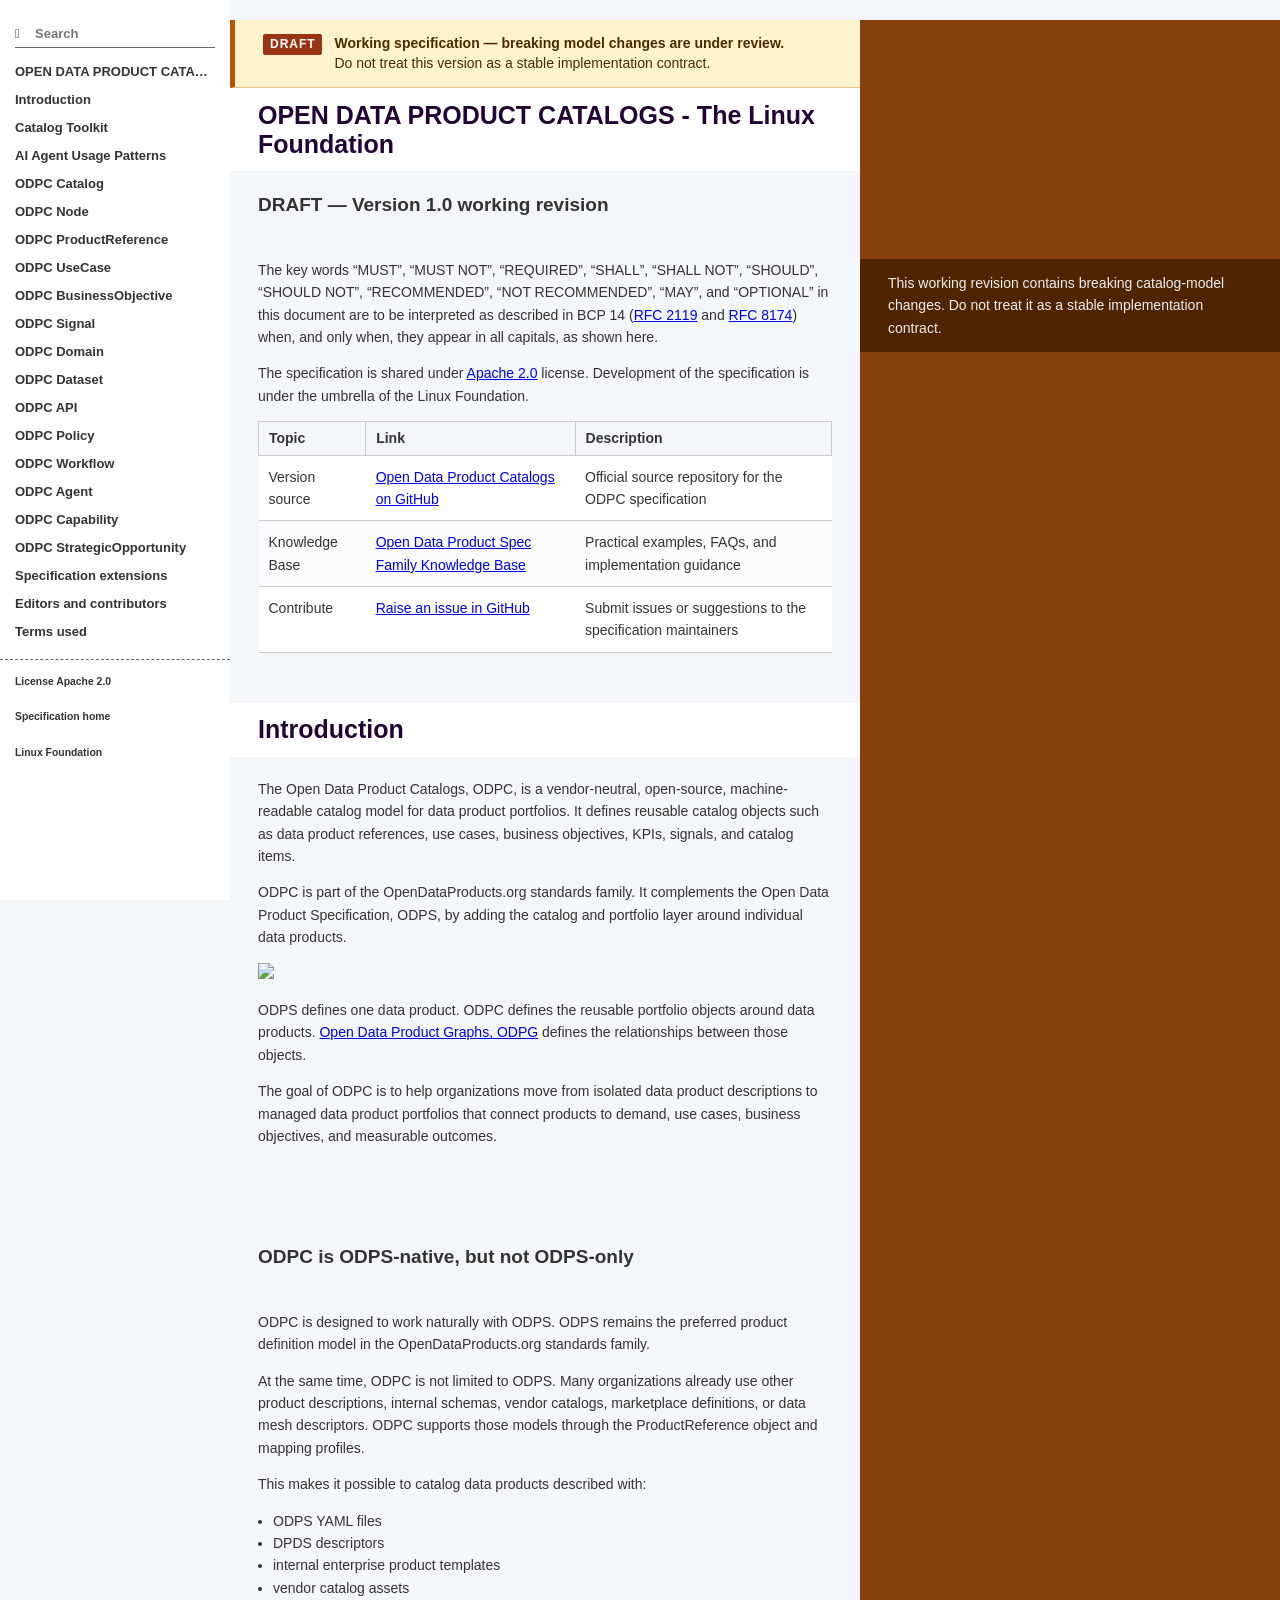
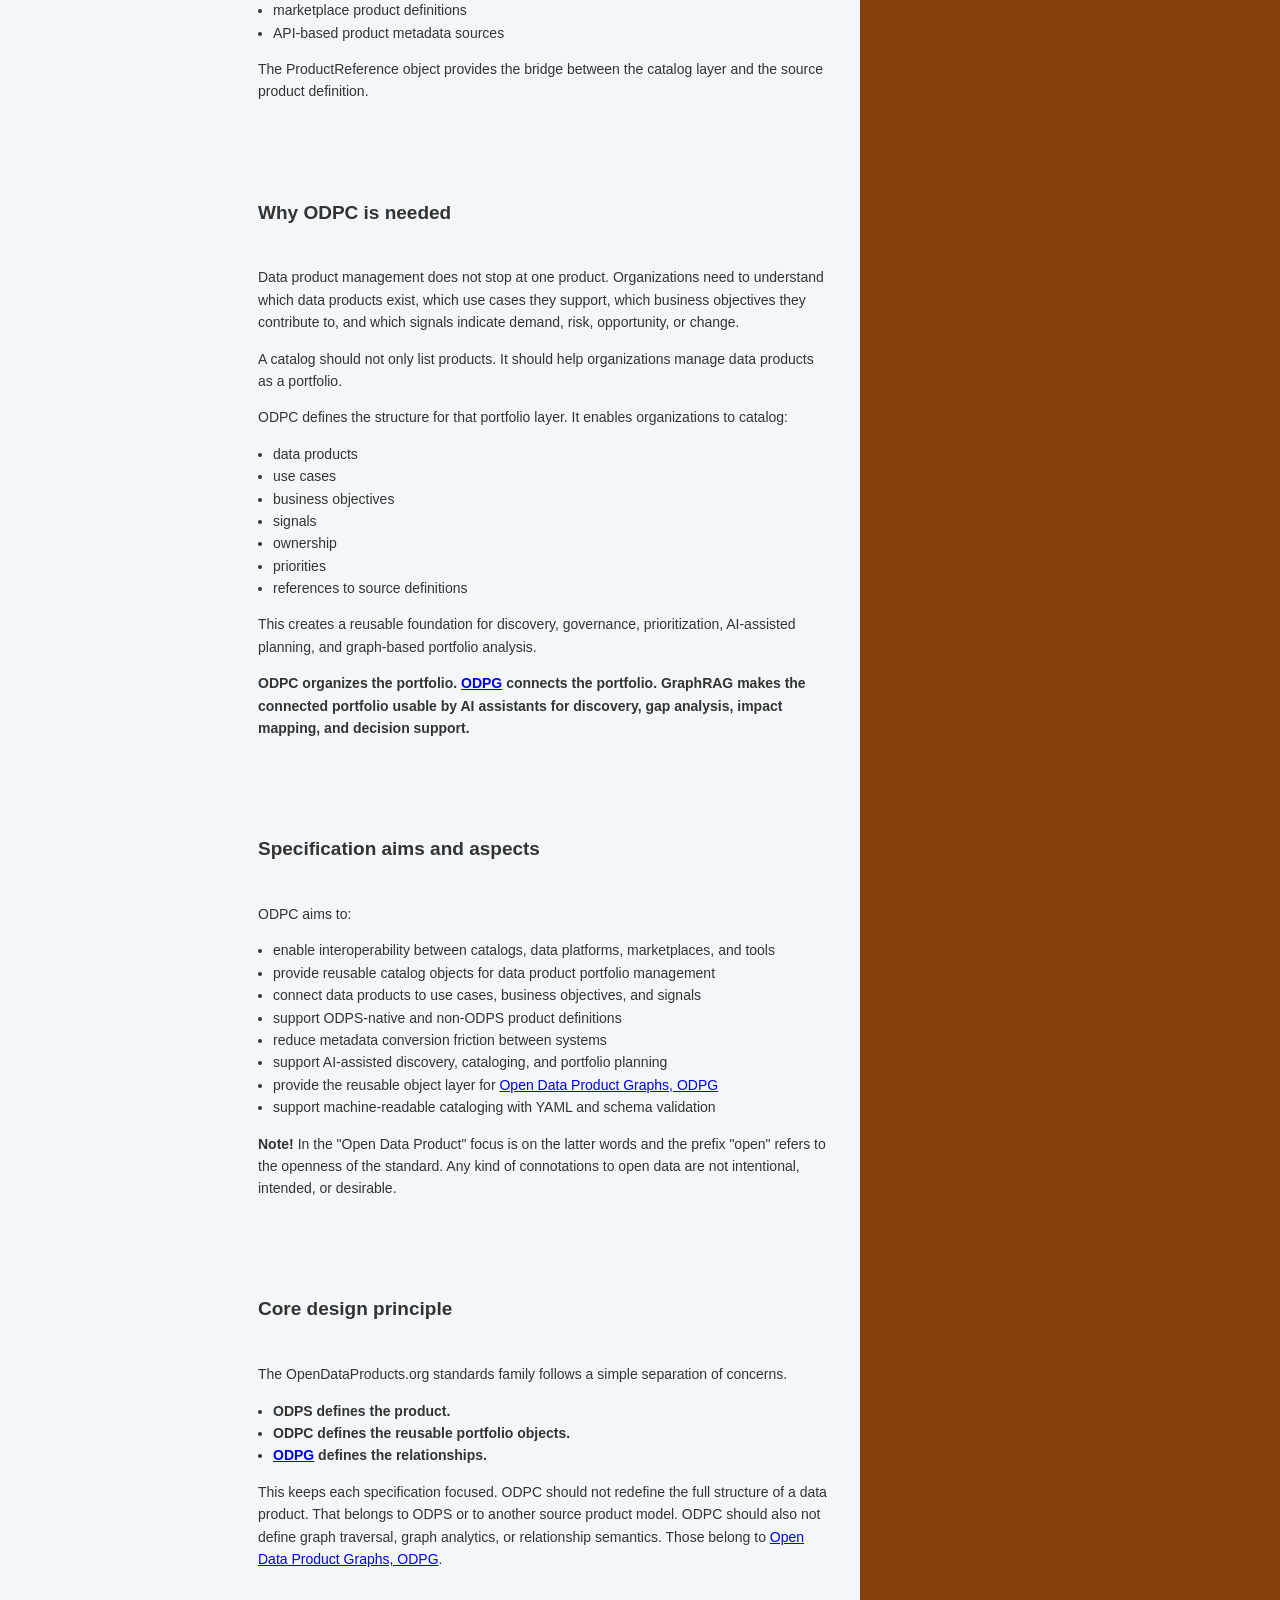
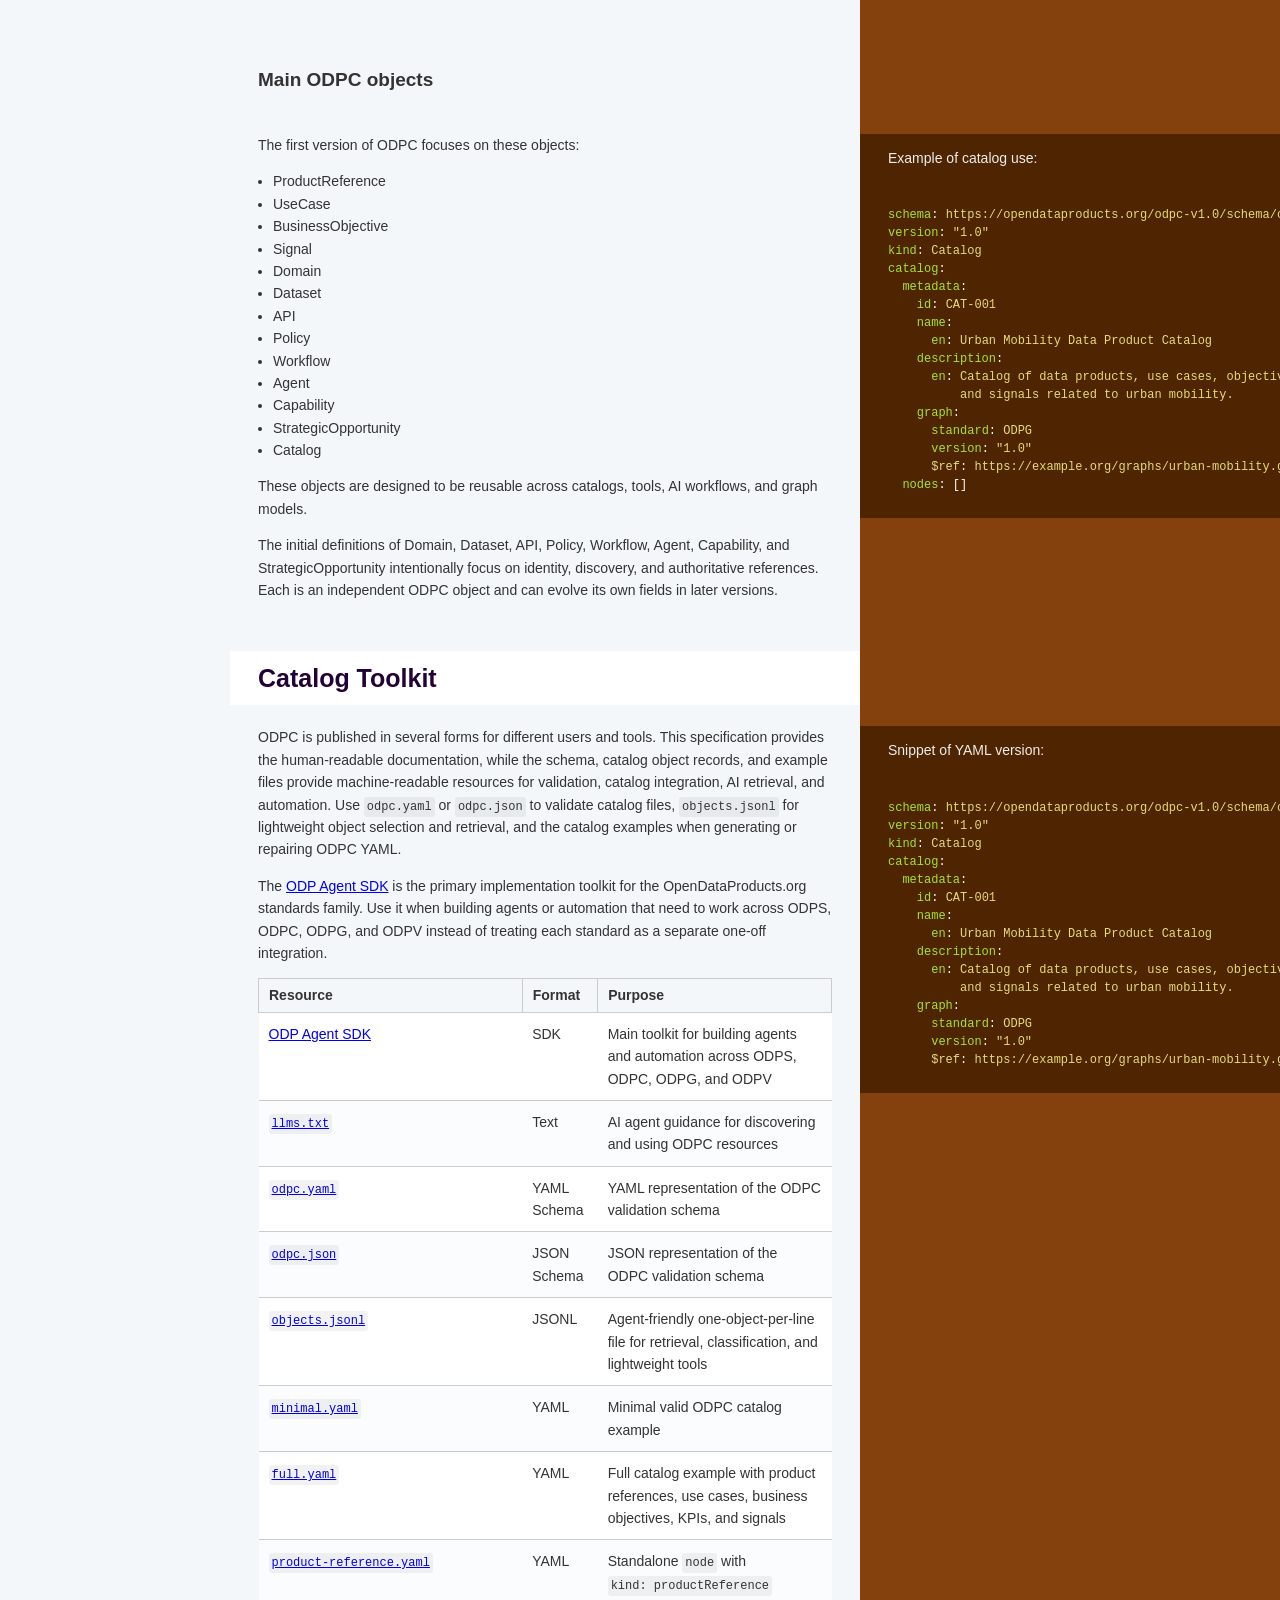
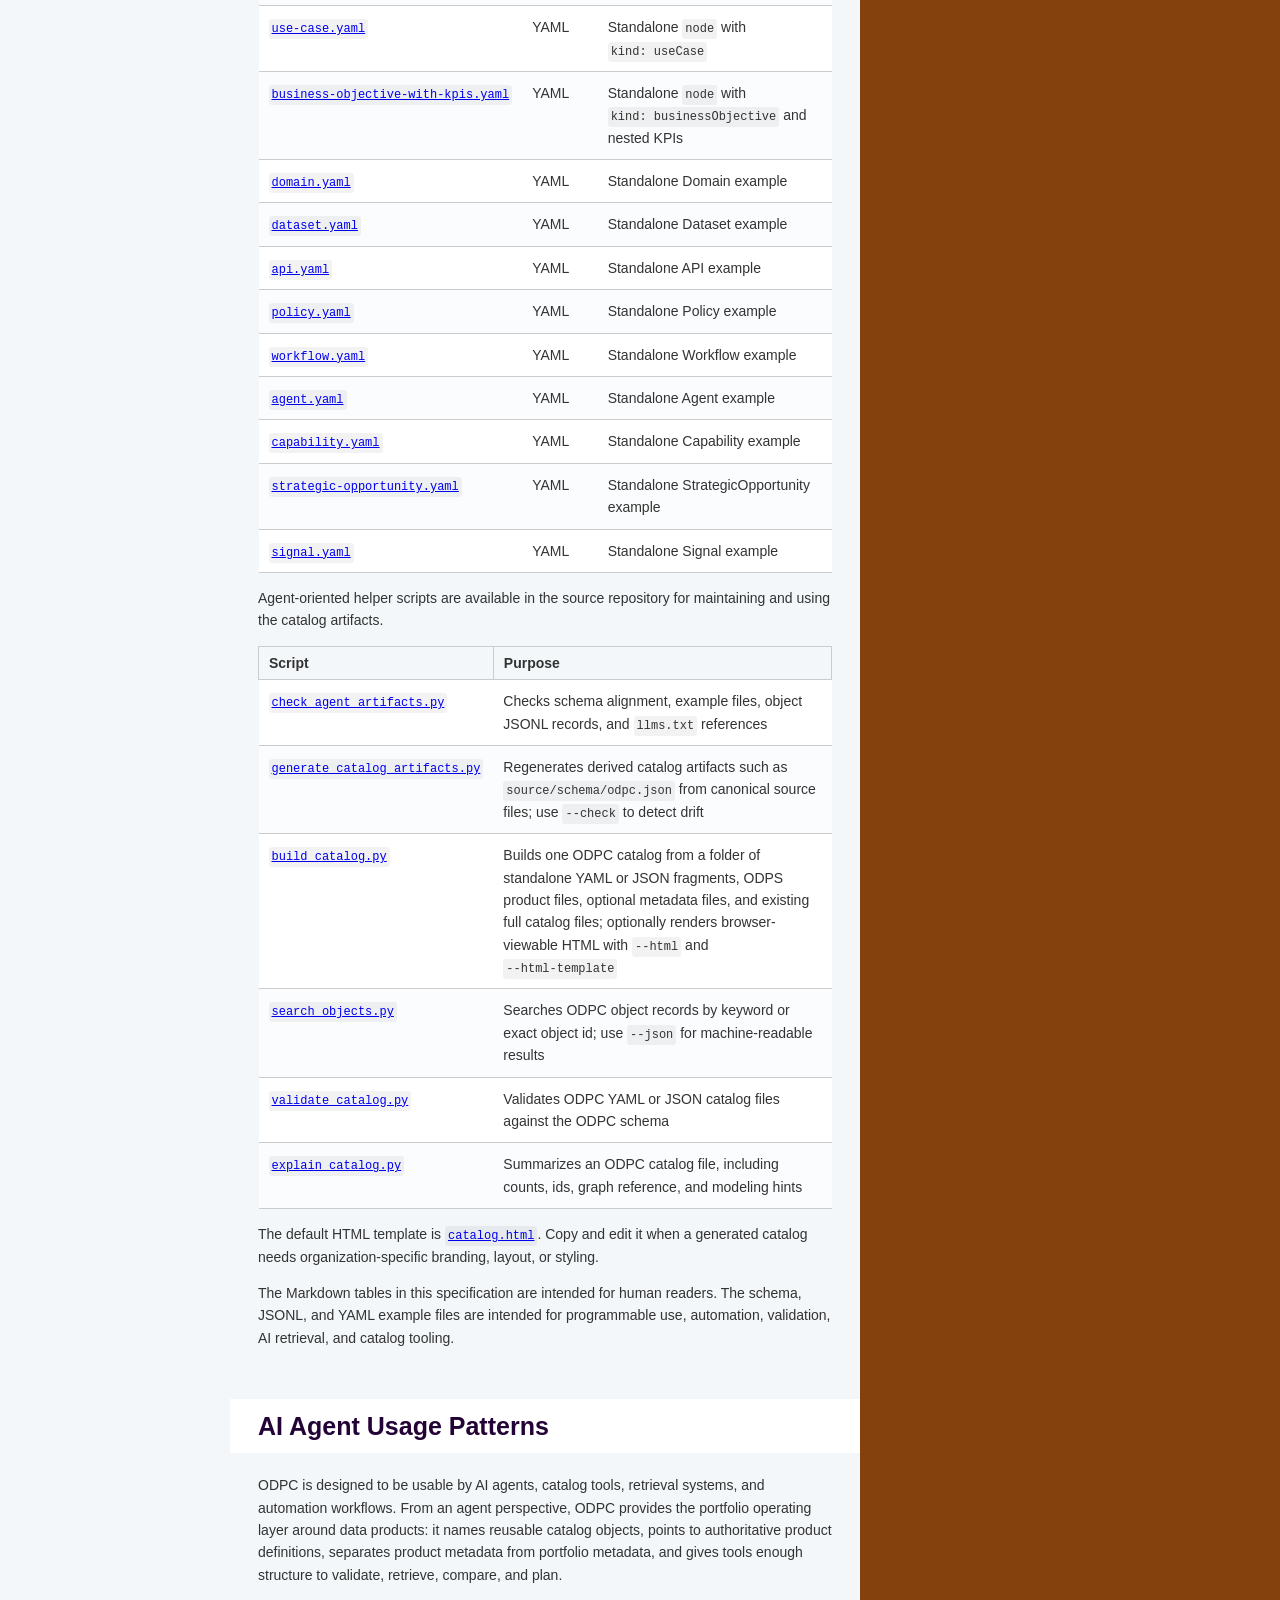
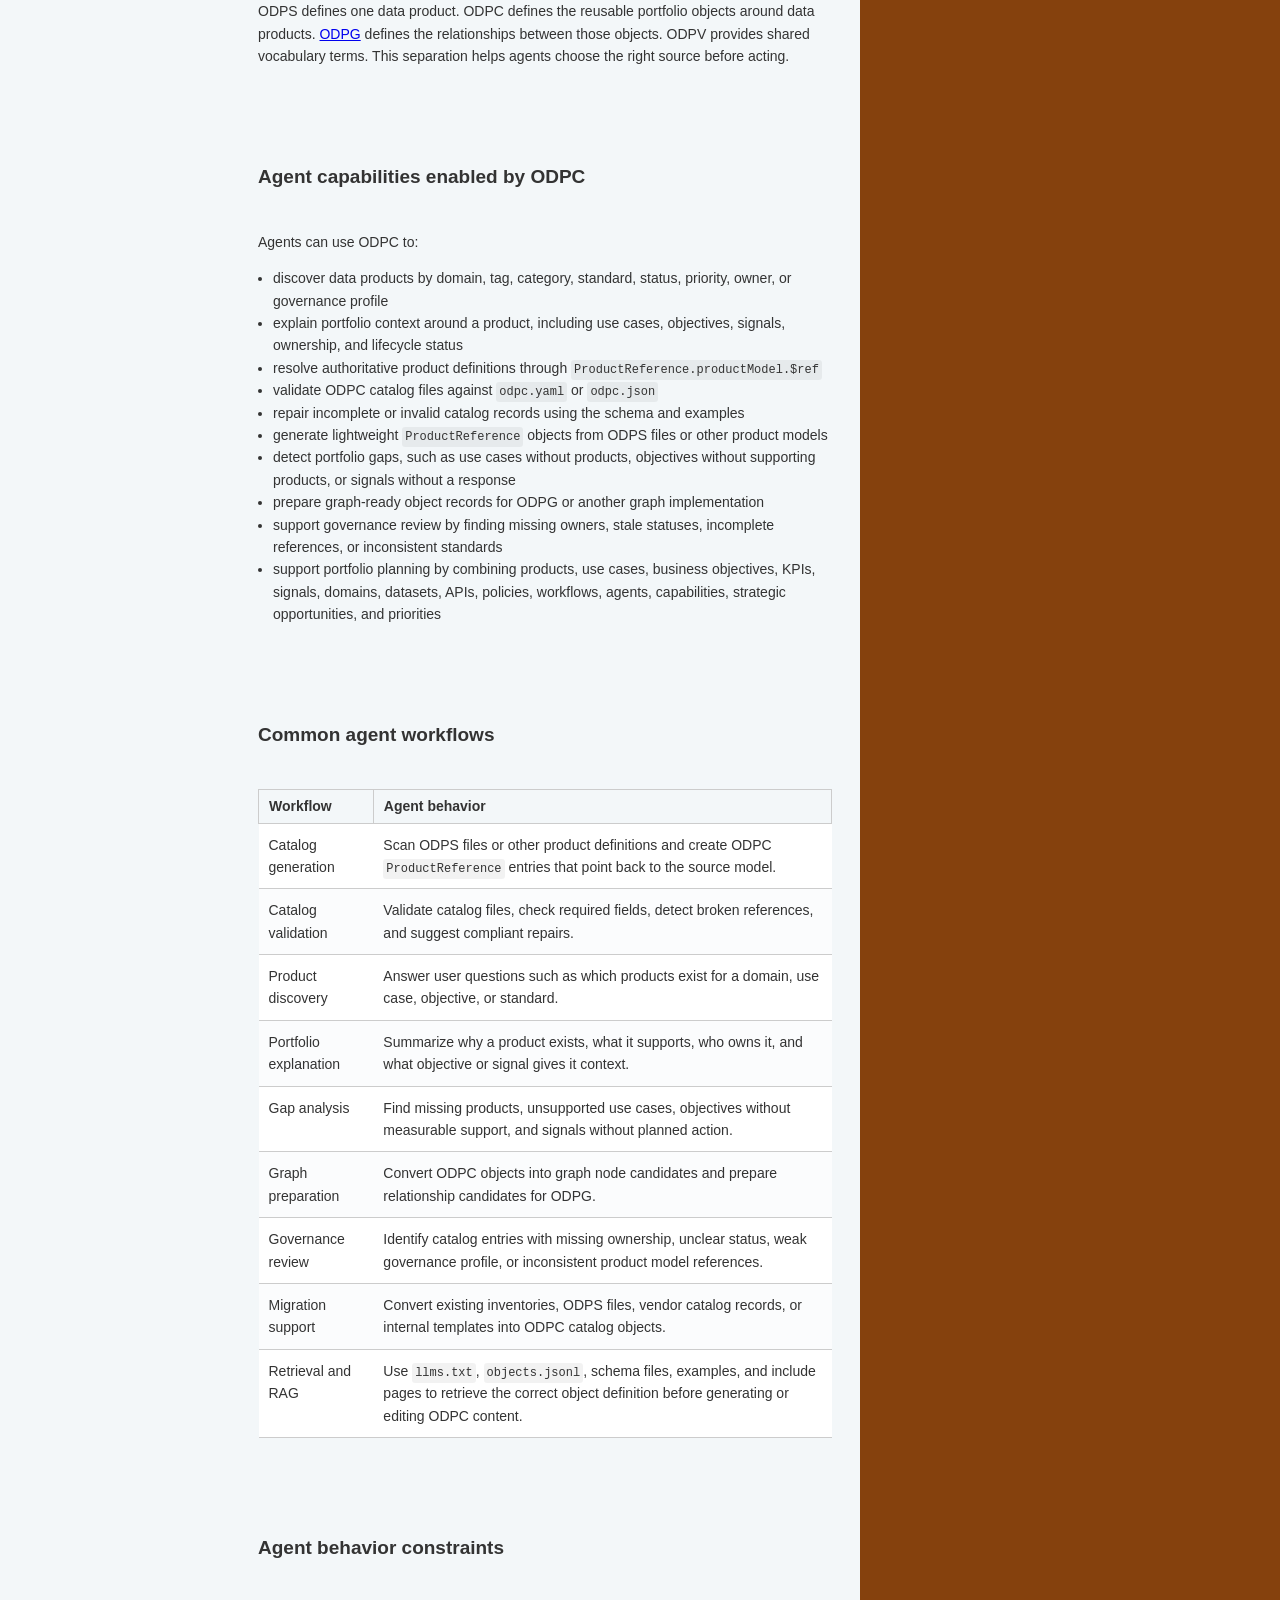
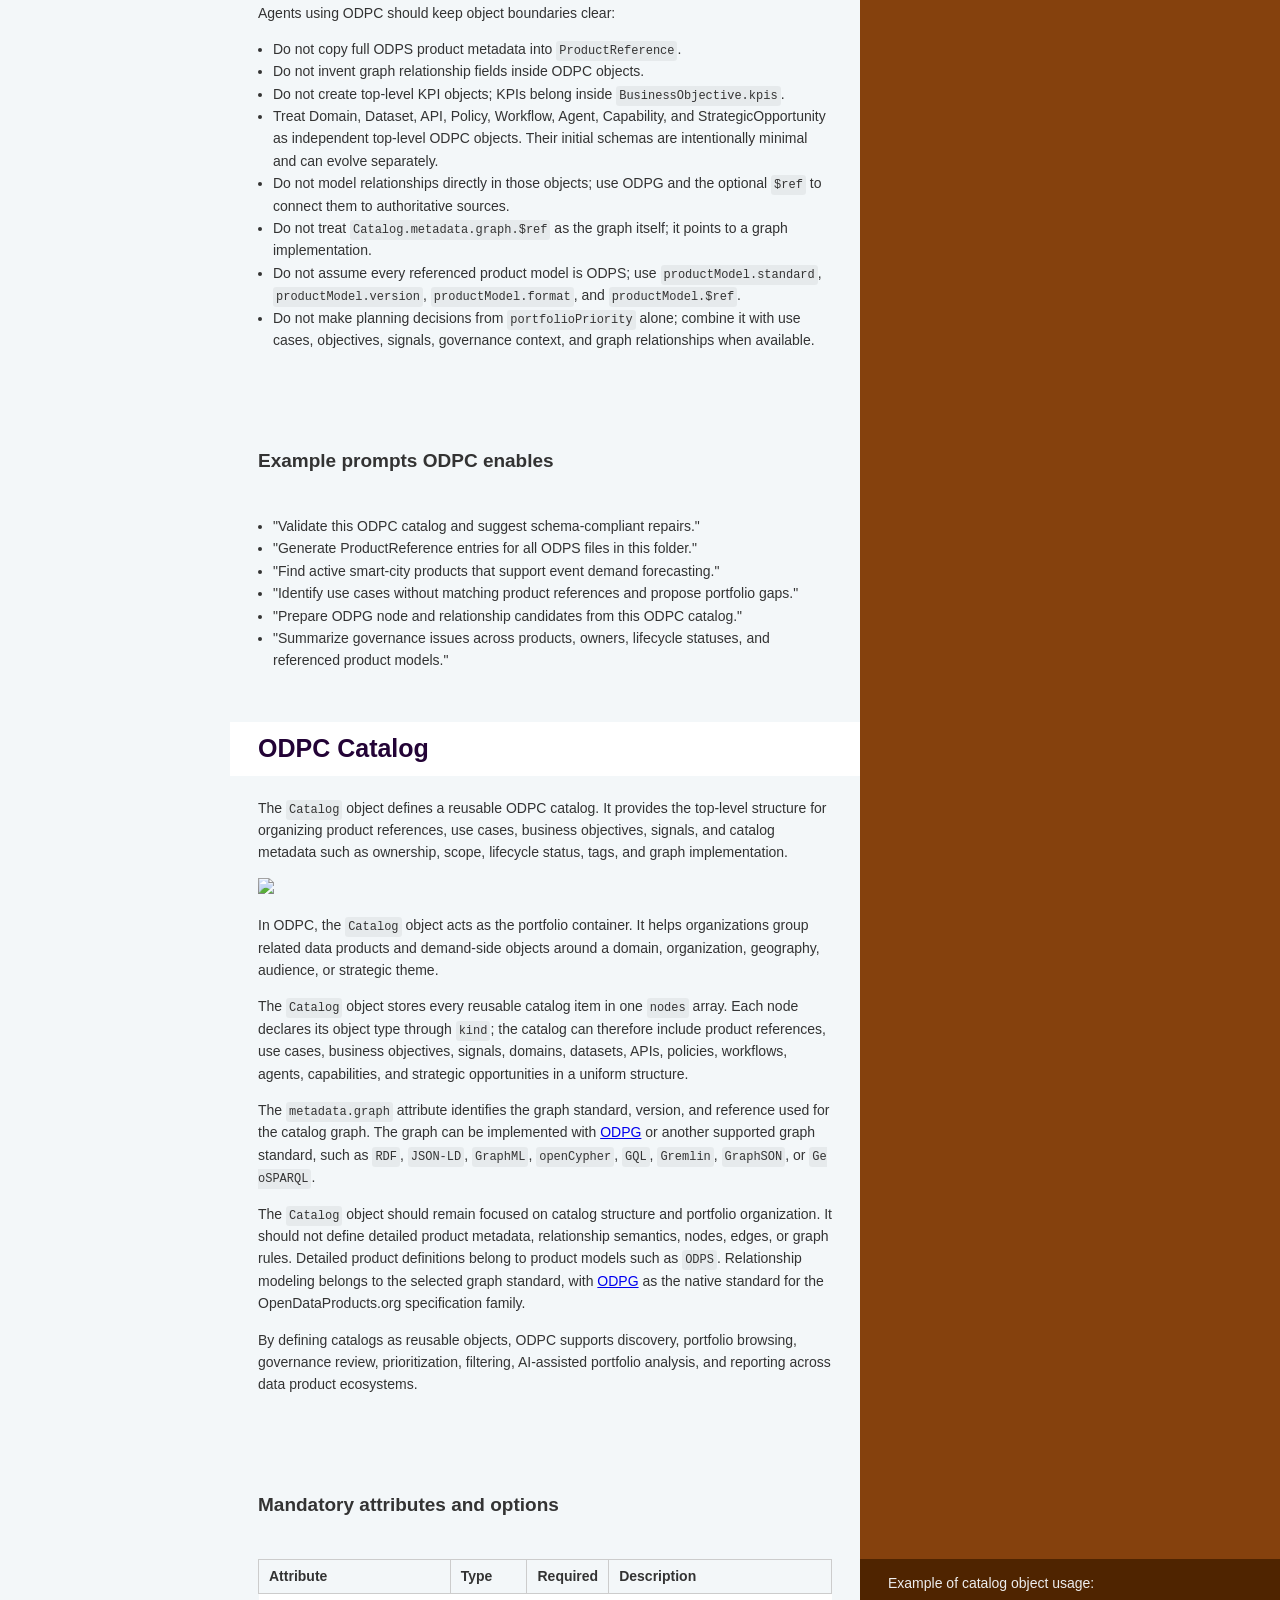
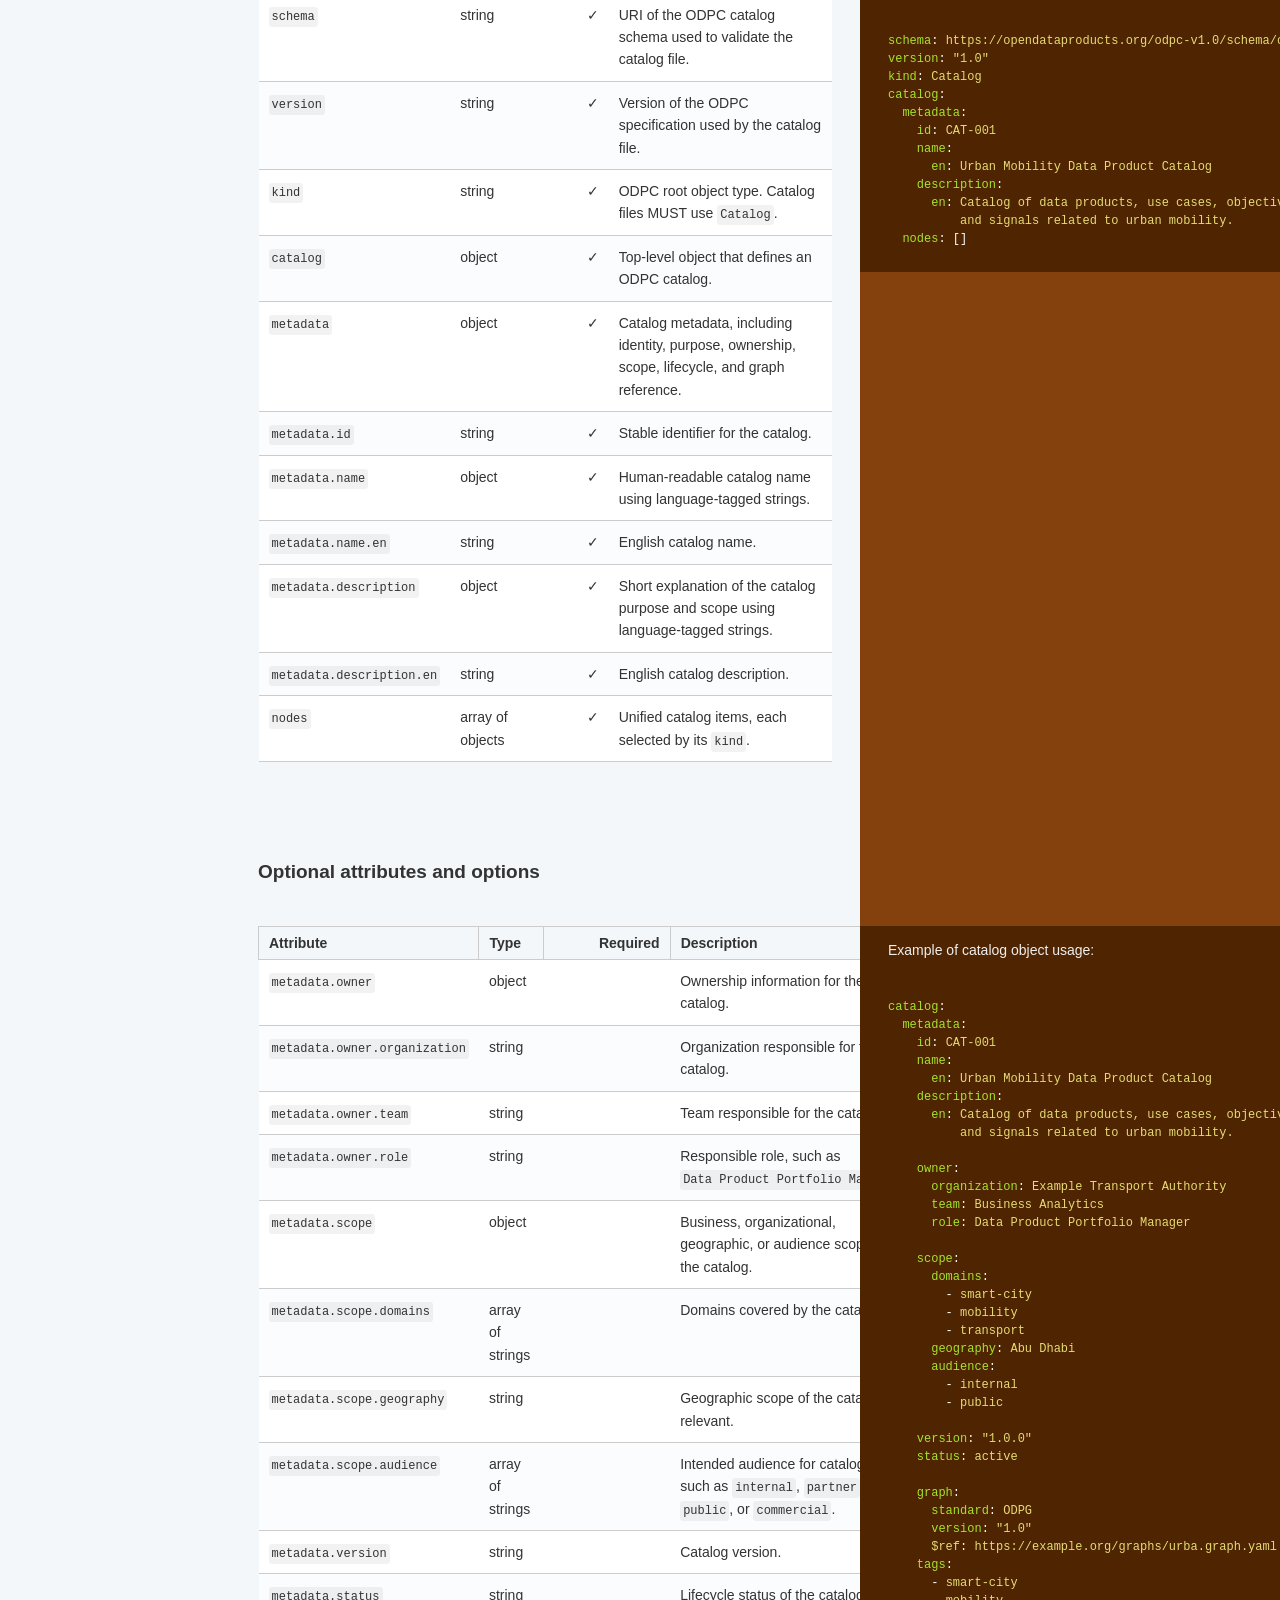
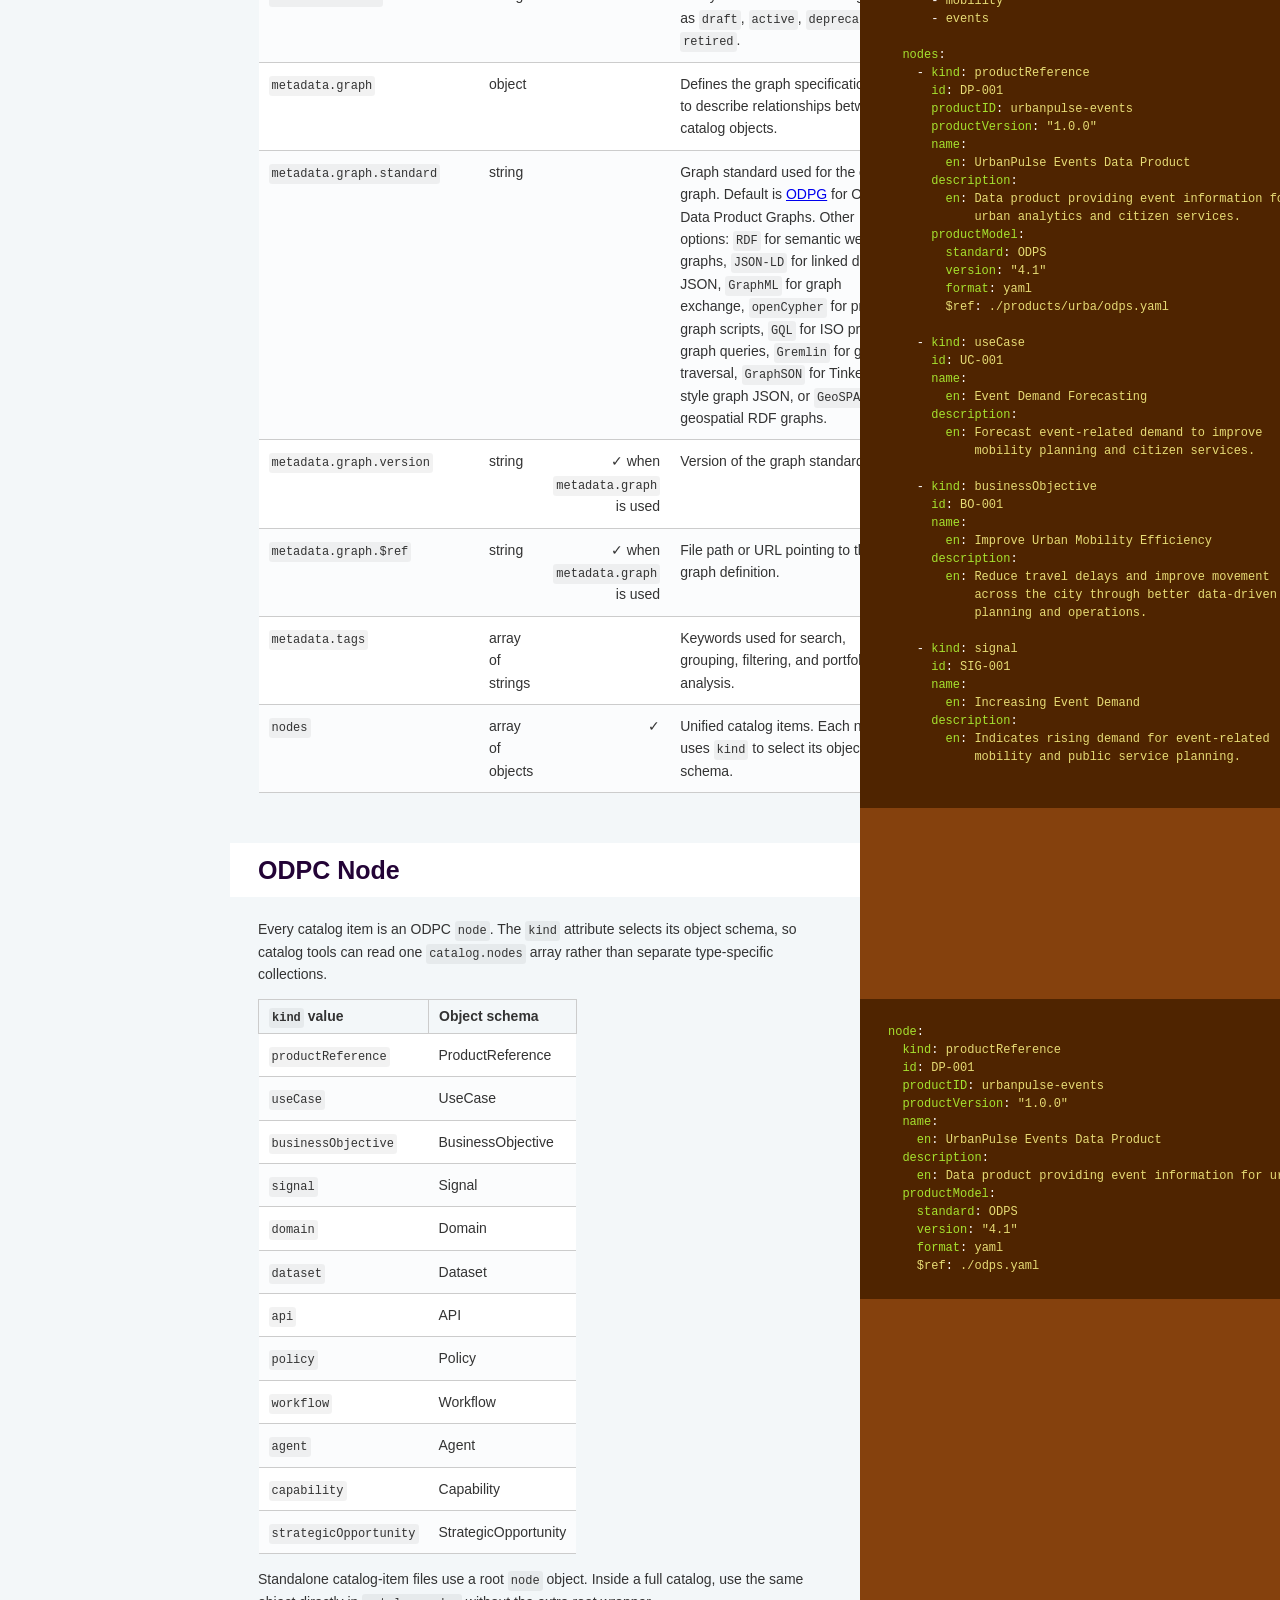
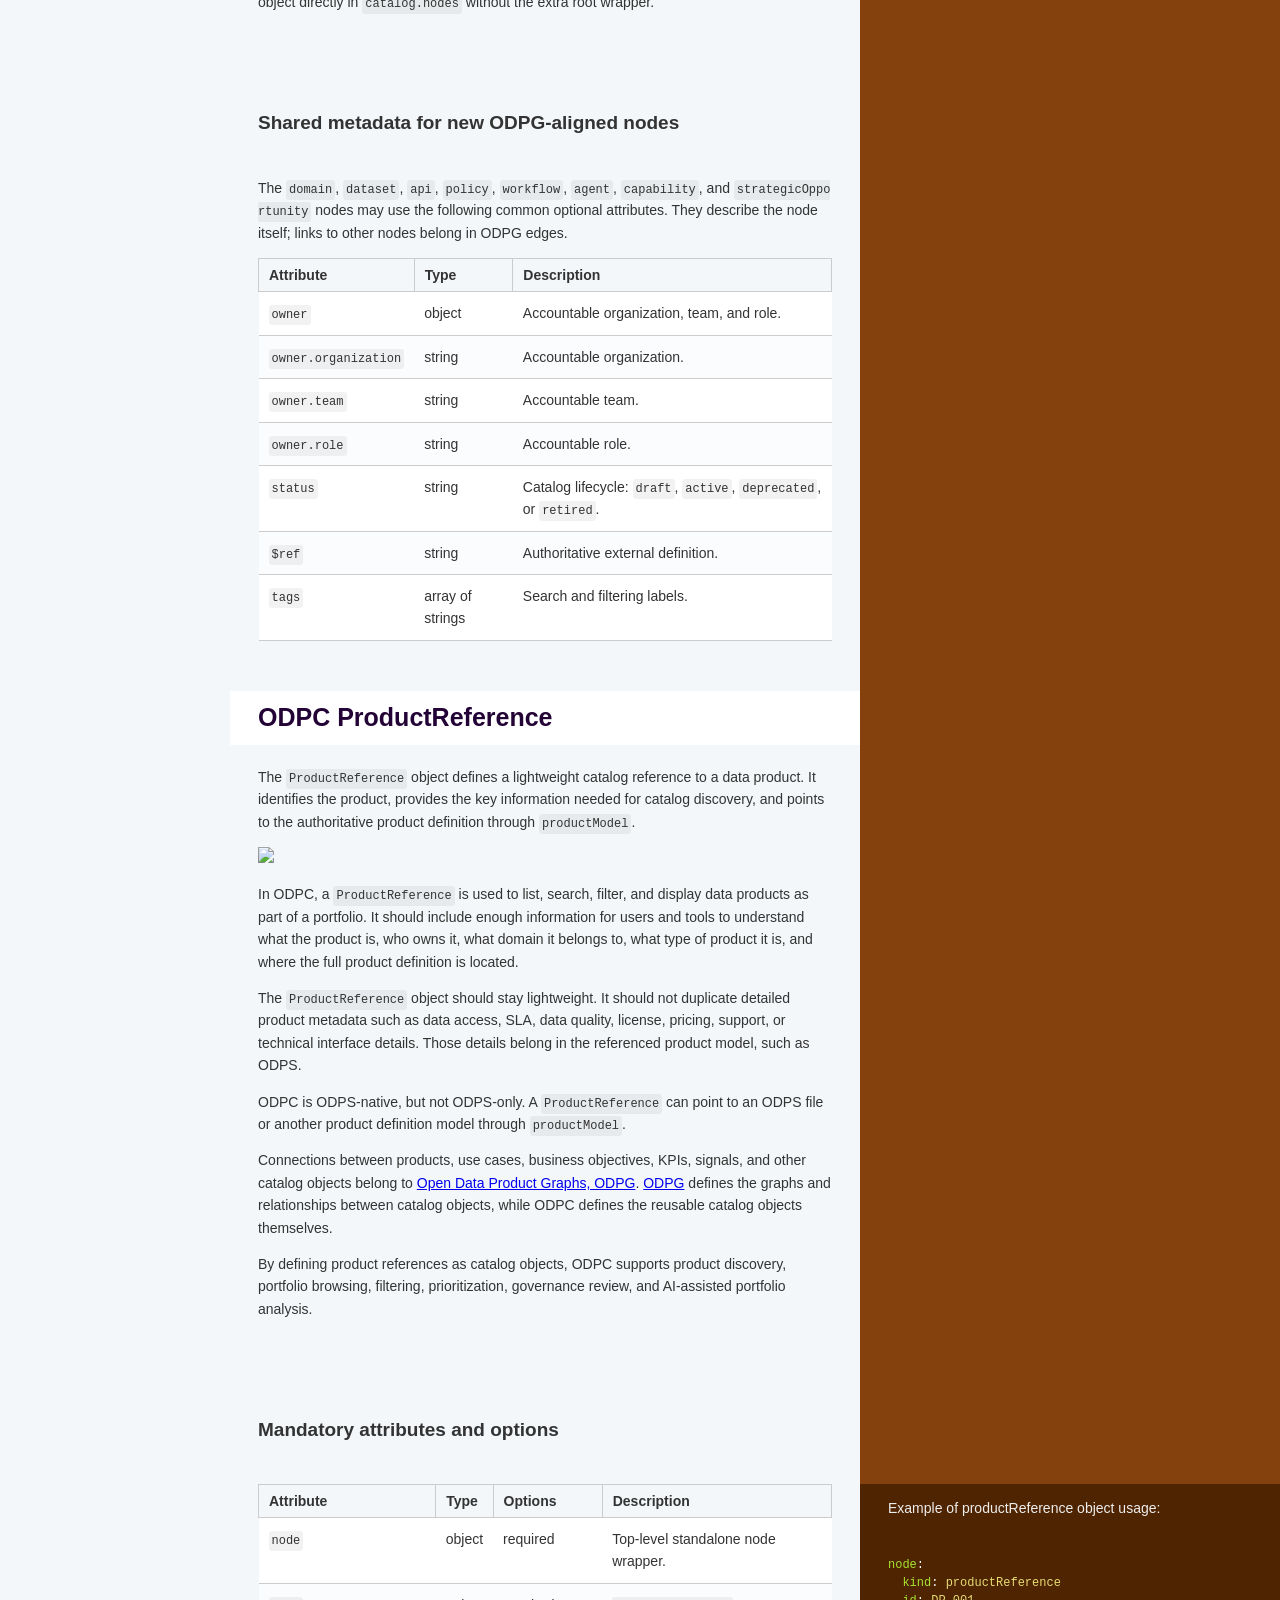
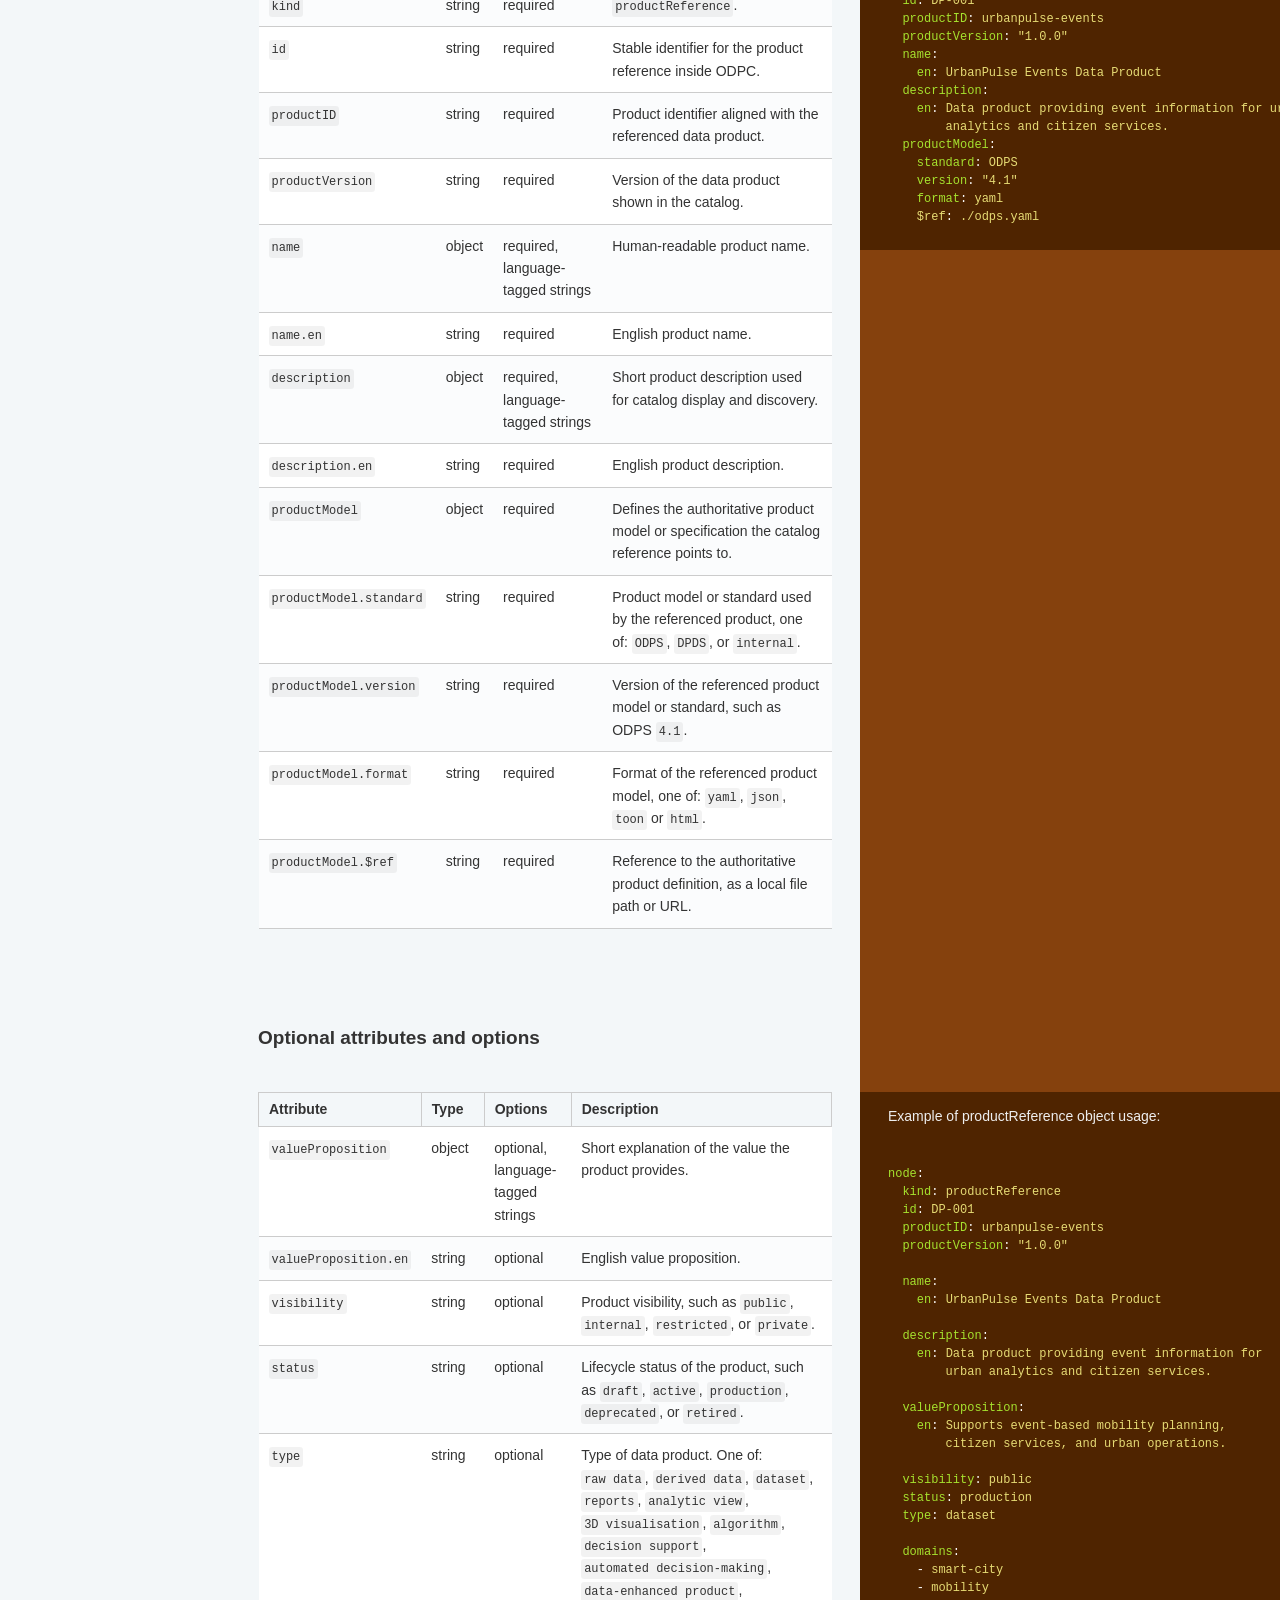
==== commit 5a6c28e1: "deploy: 70f74f1b208498faa65eda25fb8f0e0629fa19de" ====
--- a/index.html
+++ b/index.html
@@ -410,6 +410,11 @@
           </li>
           <li>
             <a href="#odpc-node" class="toc-h1 toc-link" data-title="ODPC Node">ODPC Node</a>
+              <ul class="toc-list-h2">
+                  <li>
+                    <a href="#shared-metadata-for-new-odpg-aligned-nodes" class="toc-h2 toc-link" data-title="Shared metadata for new ODPG-aligned nodes">Shared metadata for new ODPG-aligned nodes</a>
+                  </li>
+              </ul>
           </li>
           <li>
             <a href="#odpc-productreference" class="toc-h1 toc-link" data-title="ODPC ProductReference">ODPC ProductReference</a>
@@ -464,6 +469,9 @@
                   <li>
                     <a href="#mandatory-attributes-and-options" class="toc-h2 toc-link" data-title="Mandatory attributes and options">Mandatory attributes and options</a>
                   </li>
+                  <li>
+                    <a href="#optional-attributes-and-options" class="toc-h2 toc-link" data-title="Optional attributes and options">Optional attributes and options</a>
+                  </li>
               </ul>
           </li>
           <li>
@@ -472,6 +480,9 @@
                   <li>
                     <a href="#mandatory-attributes-and-options" class="toc-h2 toc-link" data-title="Mandatory attributes and options">Mandatory attributes and options</a>
                   </li>
+                  <li>
+                    <a href="#optional-attributes-and-options" class="toc-h2 toc-link" data-title="Optional attributes and options">Optional attributes and options</a>
+                  </li>
               </ul>
           </li>
           <li>
@@ -480,6 +491,9 @@
                   <li>
                     <a href="#mandatory-attributes-and-options" class="toc-h2 toc-link" data-title="Mandatory attributes and options">Mandatory attributes and options</a>
                   </li>
+                  <li>
+                    <a href="#optional-attributes-and-options" class="toc-h2 toc-link" data-title="Optional attributes and options">Optional attributes and options</a>
+                  </li>
               </ul>
           </li>
           <li>
@@ -488,6 +502,9 @@
                   <li>
                     <a href="#mandatory-attributes-and-options" class="toc-h2 toc-link" data-title="Mandatory attributes and options">Mandatory attributes and options</a>
                   </li>
+                  <li>
+                    <a href="#optional-attributes-and-options" class="toc-h2 toc-link" data-title="Optional attributes and options">Optional attributes and options</a>
+                  </li>
               </ul>
           </li>
           <li>
@@ -496,6 +513,9 @@
                   <li>
                     <a href="#mandatory-attributes-and-options" class="toc-h2 toc-link" data-title="Mandatory attributes and options">Mandatory attributes and options</a>
                   </li>
+                  <li>
+                    <a href="#optional-attributes-and-options" class="toc-h2 toc-link" data-title="Optional attributes and options">Optional attributes and options</a>
+                  </li>
               </ul>
           </li>
           <li>
@@ -504,6 +524,9 @@
                   <li>
                     <a href="#mandatory-attributes-and-options" class="toc-h2 toc-link" data-title="Mandatory attributes and options">Mandatory attributes and options</a>
                   </li>
+                  <li>
+                    <a href="#optional-attributes-and-options" class="toc-h2 toc-link" data-title="Optional attributes and options">Optional attributes and options</a>
+                  </li>
               </ul>
           </li>
           <li>
@@ -512,6 +535,9 @@
                   <li>
                     <a href="#mandatory-attributes-and-options" class="toc-h2 toc-link" data-title="Mandatory attributes and options">Mandatory attributes and options</a>
                   </li>
+                  <li>
+                    <a href="#optional-attributes-and-options" class="toc-h2 toc-link" data-title="Optional attributes and options">Optional attributes and options</a>
+                  </li>
               </ul>
           </li>
           <li>
@@ -519,6 +545,9 @@
               <ul class="toc-list-h2">
                   <li>
                     <a href="#mandatory-attributes-and-options" class="toc-h2 toc-link" data-title="Mandatory attributes and options">Mandatory attributes and options</a>
+                  </li>
+                  <li>
+                    <a href="#optional-attributes-and-options" class="toc-h2 toc-link" data-title="Optional attributes and options">Optional attributes and options</a>
                   </li>
               </ul>
           </li>
@@ -1355,6 +1384,52 @@
 </tbody></table>
 
 <p>Standalone catalog-item files use a root <code>node</code> object. Inside a full catalog, use the same object directly in <code>catalog.nodes</code> without the extra root wrapper.</p>
+<h2 id='shared-metadata-for-new-odpg-aligned-nodes'>Shared metadata for new ODPG-aligned nodes</h2>
+<p>The <code>domain</code>, <code>dataset</code>, <code>api</code>, <code>policy</code>, <code>workflow</code>, <code>agent</code>, <code>capability</code>, and <code>strategicOpportunity</code> nodes may use the following common optional attributes. They describe the node itself; links to other nodes belong in ODPG edges.</p>
+
+<table><thead>
+<tr>
+<th>Attribute</th>
+<th>Type</th>
+<th>Description</th>
+</tr>
+</thead><tbody>
+<tr>
+<td><code>owner</code></td>
+<td>object</td>
+<td>Accountable organization, team, and role.</td>
+</tr>
+<tr>
+<td><code>owner.organization</code></td>
+<td>string</td>
+<td>Accountable organization.</td>
+</tr>
+<tr>
+<td><code>owner.team</code></td>
+<td>string</td>
+<td>Accountable team.</td>
+</tr>
+<tr>
+<td><code>owner.role</code></td>
+<td>string</td>
+<td>Accountable role.</td>
+</tr>
+<tr>
+<td><code>status</code></td>
+<td>string</td>
+<td>Catalog lifecycle: <code>draft</code>, <code>active</code>, <code>deprecated</code>, or <code>retired</code>.</td>
+</tr>
+<tr>
+<td><code>$ref</code></td>
+<td>string</td>
+<td>Authoritative external definition.</td>
+</tr>
+<tr>
+<td><code>tags</code></td>
+<td>array of strings</td>
+<td>Search and filtering labels.</td>
+</tr>
+</tbody></table>
 <h1 id='odpc-productreference'>ODPC ProductReference</h1>
 <p>The <code>ProductReference</code> object defines a lightweight catalog reference to a data product. It identifies the product, provides the key information needed for catalog discovery, and points to the authoritative product definition through <code>productModel</code>.</p>
 
@@ -2561,7 +2636,7 @@
 </tr>
 </tbody></table>
 <h1 id='odpc-domain'>ODPC Domain</h1>
-<p>The <code>Domain</code> object defines a reusable business, organizational, technical, or data domain in an ODPC catalog. It aligns with the ODPG <code>Domain</code> node type.</p>
+<p>The <code>Domain</code> object defines a reusable business, organizational, data, or technical domain in an ODPC catalog. It aligns with the ODPG <code>Domain</code> node type. Domain hierarchy and connections to other catalog objects belong in <a href="https://opendataproducts.org/odpg-v1.0/">ODPG</a>.</p>
 <h2 id='mandatory-attributes-and-options'>Mandatory attributes and options</h2><div class="highlight"><pre class="highlight yaml"><code><span class="na">node</span><span class="pi">:</span>
   <span class="na">kind</span><span class="pi">:</span> <span class="s">domain</span>
   <span class="na">id</span><span class="pi">:</span> <span class="s">DOM-001</span>
@@ -2608,23 +2683,49 @@
 <td style="text-align: right">✓</td>
 <td>Domain purpose and scope.</td>
 </tr>
+</tbody></table>
+<h2 id='optional-attributes-and-options'>Optional attributes and options</h2>
+<table><thead>
+<tr>
+<th>Attribute</th>
+<th>Type</th>
+<th>Options</th>
+<th>Description</th>
+</tr>
+</thead><tbody>
+<tr>
+<td><code>type</code></td>
+<td>string</td>
+<td><code>business</code>, <code>organizational</code>, <code>data</code>, <code>technical</code></td>
+<td>Nature of the domain.</td>
+</tr>
+<tr>
+<td><code>owner</code></td>
+<td>object</td>
+<td>optional</td>
+<td>Accountable organization, team, and role.</td>
+</tr>
+<tr>
+<td><code>status</code></td>
+<td>string</td>
+<td><code>draft</code>, <code>active</code>, <code>deprecated</code>, <code>retired</code></td>
+<td>Catalog lifecycle status.</td>
+</tr>
 <tr>
 <td><code>$ref</code></td>
 <td>string</td>
-<td style="text-align: right"></td>
+<td>optional</td>
 <td>Authoritative domain definition.</td>
 </tr>
 <tr>
 <td><code>tags</code></td>
 <td>array of strings</td>
-<td style="text-align: right"></td>
+<td>optional</td>
 <td>Discovery and filtering labels.</td>
 </tr>
 </tbody></table>
-
-<p>Relationships between domains and other objects belong in <a href="https://opendataproducts.org/odpg-v1.0/">ODPG</a>.</p>
 <h1 id='odpc-dataset'>ODPC Dataset</h1>
-<p>The <code>Dataset</code> object defines a reusable dataset resource in an ODPC catalog. It aligns with the ODPG <code>Dataset</code> node type and does not replace a full dataset specification.</p>
+<p>The <code>Dataset</code> object defines a reusable dataset resource in an ODPC catalog. It aligns with the ODPG <code>Dataset</code> node type and does not replace a full dataset specification. APIs that expose the dataset are separate <code>API</code> nodes connected through ODPG.</p>
 <h2 id='mandatory-attributes-and-options'>Mandatory attributes and options</h2><div class="highlight"><pre class="highlight yaml"><code><span class="na">node</span><span class="pi">:</span>
   <span class="na">kind</span><span class="pi">:</span> <span class="s">dataset</span>
   <span class="na">id</span><span class="pi">:</span> <span class="s">DS-001</span>
@@ -2671,23 +2772,67 @@
 <td style="text-align: right">✓</td>
 <td>Dataset discovery description.</td>
 </tr>
+</tbody></table>
+<h2 id='optional-attributes-and-options'>Optional attributes and options</h2>
+<table><thead>
+<tr>
+<th>Attribute</th>
+<th>Type</th>
+<th>Options</th>
+<th>Description</th>
+</tr>
+</thead><tbody>
+<tr>
+<td><code>version</code></td>
+<td>string</td>
+<td>optional</td>
+<td>Version of this dataset definition or release.</td>
+</tr>
+<tr>
+<td><code>frequency</code></td>
+<td>string</td>
+<td><code>realTime</code>, <code>hourly</code>, <code>daily</code>, <code>weekly</code>, <code>monthly</code>, <code>quarterly</code>, <code>annual</code>, <code>irregular</code>, <code>static</code></td>
+<td>Expected update cadence.</td>
+</tr>
+<tr>
+<td><code>classification</code></td>
+<td>string</td>
+<td><code>public</code>, <code>internal</code>, <code>confidential</code>, <code>restricted</code></td>
+<td>Sensitivity classification of the dataset content.</td>
+</tr>
+<tr>
+<td><code>access</code></td>
+<td>string</td>
+<td><code>open</code>, <code>authenticated</code>, <code>restricted</code></td>
+<td>How a consumer may obtain the dataset.</td>
+</tr>
+<tr>
+<td><code>owner</code></td>
+<td>object</td>
+<td>optional</td>
+<td>Accountable organization, team, and role.</td>
+</tr>
+<tr>
+<td><code>status</code></td>
+<td>string</td>
+<td><code>draft</code>, <code>active</code>, <code>deprecated</code>, <code>retired</code></td>
+<td>Catalog lifecycle status.</td>
+</tr>
 <tr>
 <td><code>$ref</code></td>
 <td>string</td>
-<td style="text-align: right"></td>
+<td>optional</td>
 <td>Authoritative dataset definition.</td>
 </tr>
 <tr>
 <td><code>tags</code></td>
 <td>array of strings</td>
-<td style="text-align: right"></td>
+<td>optional</td>
 <td>Discovery and filtering labels.</td>
 </tr>
 </tbody></table>
-
-<p>Relationships between datasets and other objects belong in <a href="https://opendataproducts.org/odpg-v1.0/">ODPG</a>.</p>
 <h1 id='odpc-api'>ODPC API</h1>
-<p>The <code>API</code> object defines a reusable service interface in an ODPC catalog. It aligns with the ODPG <code>API</code> node type and should point to an authoritative API definition when one exists.</p>
+<p>The <code>API</code> object defines a reusable service interface in an ODPC catalog. It aligns with the ODPG <code>API</code> node type and should point to an authoritative API definition when one exists. Operations, schemas, authentication details, and service-to-dataset relationships remain in that definition or ODPG.</p>
 <h2 id='mandatory-attributes-and-options'>Mandatory attributes and options</h2><div class="highlight"><pre class="highlight yaml"><code><span class="na">node</span><span class="pi">:</span>
   <span class="na">kind</span><span class="pi">:</span> <span class="s">api</span>
   <span class="na">id</span><span class="pi">:</span> <span class="s">API-001</span>
@@ -2734,23 +2879,67 @@
 <td style="text-align: right">✓</td>
 <td>API discovery description.</td>
 </tr>
+</tbody></table>
+<h2 id='optional-attributes-and-options'>Optional attributes and options</h2>
+<table><thead>
+<tr>
+<th>Attribute</th>
+<th>Type</th>
+<th>Options</th>
+<th>Description</th>
+</tr>
+</thead><tbody>
+<tr>
+<td><code>type</code></td>
+<td>string</td>
+<td><code>rest</code>, <code>graphql</code>, <code>grpc</code>, <code>event</code>, <code>other</code></td>
+<td>Interface style.</td>
+</tr>
+<tr>
+<td><code>version</code></td>
+<td>string</td>
+<td>optional</td>
+<td>Version of the exposed API contract.</td>
+</tr>
+<tr>
+<td><code>endpoint</code></td>
+<td>URI</td>
+<td>optional</td>
+<td>Base endpoint for the live service.</td>
+</tr>
+<tr>
+<td><code>access</code></td>
+<td>string</td>
+<td><code>open</code>, <code>authenticated</code>, <code>restricted</code></td>
+<td>Access expectation, not a detailed security contract.</td>
+</tr>
+<tr>
+<td><code>owner</code></td>
+<td>object</td>
+<td>optional</td>
+<td>Accountable organization, team, and role.</td>
+</tr>
+<tr>
+<td><code>status</code></td>
+<td>string</td>
+<td><code>draft</code>, <code>active</code>, <code>deprecated</code>, <code>retired</code></td>
+<td>Catalog lifecycle status.</td>
+</tr>
 <tr>
 <td><code>$ref</code></td>
 <td>string</td>
-<td style="text-align: right"></td>
-<td>Authoritative API definition, such as OpenAPI.</td>
+<td>optional</td>
+<td>Authoritative API definition, such as OpenAPI or AsyncAPI.</td>
 </tr>
 <tr>
 <td><code>tags</code></td>
 <td>array of strings</td>
-<td style="text-align: right"></td>
+<td>optional</td>
 <td>Discovery and filtering labels.</td>
 </tr>
 </tbody></table>
-
-<p>Relationships between APIs and other objects belong in <a href="https://opendataproducts.org/odpg-v1.0/">ODPG</a>.</p>
 <h1 id='odpc-policy'>ODPC Policy</h1>
-<p>The <code>Policy</code> object defines a reusable governance, compliance, security, or quality policy in an ODPC catalog. It aligns with the ODPG <code>Policy</code> node type.</p>
+<p>The <code>Policy</code> object defines a reusable governance, compliance, security, or quality policy in an ODPC catalog. It aligns with the ODPG <code>Policy</code> node type. Policy rules, targets, duties, and governed objects belong in the authoritative policy definition and ODPG.</p>
 <h2 id='mandatory-attributes-and-options'>Mandatory attributes and options</h2><div class="highlight"><pre class="highlight yaml"><code><span class="na">node</span><span class="pi">:</span>
   <span class="na">kind</span><span class="pi">:</span> <span class="s">policy</span>
   <span class="na">id</span><span class="pi">:</span> <span class="s">POL-001</span>
@@ -2797,23 +2986,67 @@
 <td style="text-align: right">✓</td>
 <td>Policy discovery description.</td>
 </tr>
+</tbody></table>
+<h2 id='optional-attributes-and-options'>Optional attributes and options</h2>
+<table><thead>
+<tr>
+<th>Attribute</th>
+<th>Type</th>
+<th>Options</th>
+<th>Description</th>
+</tr>
+</thead><tbody>
+<tr>
+<td><code>type</code></td>
+<td>string</td>
+<td><code>access</code>, <code>privacy</code>, <code>security</code>, <code>retention</code>, <code>quality</code>, <code>usage</code>, <code>compliance</code></td>
+<td>Primary policy concern.</td>
+</tr>
+<tr>
+<td><code>effectiveFrom</code></td>
+<td>date</td>
+<td>optional</td>
+<td>Date from which the policy applies.</td>
+</tr>
+<tr>
+<td><code>effectiveTo</code></td>
+<td>date</td>
+<td>optional</td>
+<td>Date after which the policy no longer applies.</td>
+</tr>
+<tr>
+<td><code>enforcement</code></td>
+<td>string</td>
+<td><code>manual</code>, <code>automated</code>, <code>mixed</code></td>
+<td>How the policy is enforced.</td>
+</tr>
+<tr>
+<td><code>owner</code></td>
+<td>object</td>
+<td>optional</td>
+<td>Accountable organization, team, and role.</td>
+</tr>
+<tr>
+<td><code>status</code></td>
+<td>string</td>
+<td><code>draft</code>, <code>active</code>, <code>deprecated</code>, <code>retired</code></td>
+<td>Catalog lifecycle status.</td>
+</tr>
 <tr>
 <td><code>$ref</code></td>
 <td>string</td>
-<td style="text-align: right"></td>
+<td>optional</td>
 <td>Authoritative policy definition.</td>
 </tr>
 <tr>
 <td><code>tags</code></td>
 <td>array of strings</td>
-<td style="text-align: right"></td>
+<td>optional</td>
 <td>Discovery and filtering labels.</td>
 </tr>
 </tbody></table>
-
-<p>Relationships between policies and other objects belong in <a href="https://opendataproducts.org/odpg-v1.0/">ODPG</a>.</p>
 <h1 id='odpc-workflow'>ODPC Workflow</h1>
-<p>The <code>Workflow</code> object defines a reusable business or technical workflow in an ODPC catalog. It aligns with the ODPG <code>Workflow</code> node type.</p>
+<p>The <code>Workflow</code> object defines a reusable business or technical workflow in an ODPC catalog. It aligns with the ODPG <code>Workflow</code> node type. Workflow steps, participants, dependencies, and input/output relationships remain in the authoritative workflow definition and ODPG.</p>
 <h2 id='mandatory-attributes-and-options'>Mandatory attributes and options</h2><div class="highlight"><pre class="highlight yaml"><code><span class="na">node</span><span class="pi">:</span>
   <span class="na">kind</span><span class="pi">:</span> <span class="s">workflow</span>
   <span class="na">id</span><span class="pi">:</span> <span class="s">WF-001</span>
@@ -2860,23 +3093,61 @@
 <td style="text-align: right">✓</td>
 <td>Workflow discovery description.</td>
 </tr>
+</tbody></table>
+<h2 id='optional-attributes-and-options'>Optional attributes and options</h2>
+<table><thead>
+<tr>
+<th>Attribute</th>
+<th>Type</th>
+<th>Options</th>
+<th>Description</th>
+</tr>
+</thead><tbody>
+<tr>
+<td><code>type</code></td>
+<td>string</td>
+<td><code>business</code>, <code>operational</code>, <code>data</code>, <code>automation</code></td>
+<td>Primary workflow purpose.</td>
+</tr>
+<tr>
+<td><code>trigger</code></td>
+<td>string</td>
+<td><code>manual</code>, <code>schedule</code>, <code>event</code>, <code>api</code></td>
+<td>How the workflow starts.</td>
+</tr>
+<tr>
+<td><code>version</code></td>
+<td>string</td>
+<td>optional</td>
+<td>Version of the workflow definition.</td>
+</tr>
+<tr>
+<td><code>owner</code></td>
+<td>object</td>
+<td>optional</td>
+<td>Accountable organization, team, and role.</td>
+</tr>
+<tr>
+<td><code>status</code></td>
+<td>string</td>
+<td><code>draft</code>, <code>active</code>, <code>deprecated</code>, <code>retired</code></td>
+<td>Catalog lifecycle status.</td>
+</tr>
 <tr>
 <td><code>$ref</code></td>
 <td>string</td>
-<td style="text-align: right"></td>
-<td>Authoritative workflow definition.</td>
+<td>optional</td>
+<td>Authoritative workflow definition, such as BPMN or an orchestration definition.</td>
 </tr>
 <tr>
 <td><code>tags</code></td>
 <td>array of strings</td>
-<td style="text-align: right"></td>
+<td>optional</td>
 <td>Discovery and filtering labels.</td>
 </tr>
 </tbody></table>
-
-<p>Relationships between workflows and other objects belong in <a href="https://opendataproducts.org/odpg-v1.0/">ODPG</a>.</p>
 <h1 id='odpc-agent'>ODPC Agent</h1>
-<p>The <code>Agent</code> object defines a reusable AI agent or automation actor in an ODPC catalog. It aligns with the ODPG <code>Agent</code> node type.</p>
+<p>The <code>Agent</code> object defines a reusable AI, automation, human, or organizational actor in an ODPC catalog. It aligns with the ODPG <code>Agent</code> node type. Interfaces, credentials, skills, tools, prompts, and run-time settings remain in the authoritative agent definition.</p>
 <h2 id='mandatory-attributes-and-options'>Mandatory attributes and options</h2><div class="highlight"><pre class="highlight yaml"><code><span class="na">node</span><span class="pi">:</span>
   <span class="na">kind</span><span class="pi">:</span> <span class="s">agent</span>
   <span class="na">id</span><span class="pi">:</span> <span class="s">AGENT-001</span>
@@ -2923,23 +3194,61 @@
 <td style="text-align: right">✓</td>
 <td>Agent discovery description.</td>
 </tr>
+</tbody></table>
+<h2 id='optional-attributes-and-options'>Optional attributes and options</h2>
+<table><thead>
+<tr>
+<th>Attribute</th>
+<th>Type</th>
+<th>Options</th>
+<th>Description</th>
+</tr>
+</thead><tbody>
+<tr>
+<td><code>type</code></td>
+<td>string</td>
+<td><code>ai</code>, <code>automation</code>, <code>human</code>, <code>organization</code></td>
+<td>Nature of the acting entity.</td>
+</tr>
+<tr>
+<td><code>version</code></td>
+<td>string</td>
+<td>optional</td>
+<td>Version of the agent definition or implementation.</td>
+</tr>
+<tr>
+<td><code>autonomy</code></td>
+<td>string</td>
+<td><code>assistive</code>, <code>supervised</code>, <code>autonomous</code></td>
+<td>Degree to which the agent may act without human approval.</td>
+</tr>
+<tr>
+<td><code>owner</code></td>
+<td>object</td>
+<td>optional</td>
+<td>Accountable organization, team, and role.</td>
+</tr>
+<tr>
+<td><code>status</code></td>
+<td>string</td>
+<td><code>draft</code>, <code>active</code>, <code>deprecated</code>, <code>retired</code></td>
+<td>Catalog lifecycle status.</td>
+</tr>
 <tr>
 <td><code>$ref</code></td>
 <td>string</td>
-<td style="text-align: right"></td>
-<td>Authoritative agent definition.</td>
+<td>optional</td>
+<td>Authoritative agent definition, such as an Agent Card.</td>
 </tr>
 <tr>
 <td><code>tags</code></td>
 <td>array of strings</td>
-<td style="text-align: right"></td>
+<td>optional</td>
 <td>Discovery and filtering labels.</td>
 </tr>
 </tbody></table>
-
-<p>Relationships between agents and other objects belong in <a href="https://opendataproducts.org/odpg-v1.0/">ODPG</a>.</p>
 <h1 id='odpc-capability'>ODPC Capability</h1>
-<p>The <code>Capability</code> object defines a reusable business or technical capability in an ODPC catalog. It aligns with the ODPG <code>Capability</code> node type.</p>
+<p>The <code>Capability</code> object defines a reusable business, data, technical, or AI capability in an ODPC catalog. It aligns with the ODPG <code>Capability</code> node type. Capability decomposition and relationships to enabling assets belong in ODPG.</p>
 <h2 id='mandatory-attributes-and-options'>Mandatory attributes and options</h2><div class="highlight"><pre class="highlight yaml"><code><span class="na">node</span><span class="pi">:</span>
   <span class="na">kind</span><span class="pi">:</span> <span class="s">capability</span>
   <span class="na">id</span><span class="pi">:</span> <span class="s">CAP-001</span>
@@ -2986,23 +3295,55 @@
 <td style="text-align: right">✓</td>
 <td>Capability discovery description.</td>
 </tr>
+</tbody></table>
+<h2 id='optional-attributes-and-options'>Optional attributes and options</h2>
+<table><thead>
+<tr>
+<th>Attribute</th>
+<th>Type</th>
+<th>Options</th>
+<th>Description</th>
+</tr>
+</thead><tbody>
+<tr>
+<td><code>type</code></td>
+<td>string</td>
+<td><code>business</code>, <code>data</code>, <code>technical</code>, <code>ai</code></td>
+<td>Nature of the capability.</td>
+</tr>
+<tr>
+<td><code>maturity</code></td>
+<td>string</td>
+<td><code>planned</code>, <code>emerging</code>, <code>established</code>, <code>retiring</code></td>
+<td>Current maturity of the capability.</td>
+</tr>
+<tr>
+<td><code>owner</code></td>
+<td>object</td>
+<td>optional</td>
+<td>Accountable organization, team, and role.</td>
+</tr>
+<tr>
+<td><code>status</code></td>
+<td>string</td>
+<td><code>draft</code>, <code>active</code>, <code>deprecated</code>, <code>retired</code></td>
+<td>Catalog lifecycle status.</td>
+</tr>
 <tr>
 <td><code>$ref</code></td>
 <td>string</td>
-<td style="text-align: right"></td>
+<td>optional</td>
 <td>Authoritative capability definition.</td>
 </tr>
 <tr>
 <td><code>tags</code></td>
 <td>array of strings</td>
-<td style="text-align: right"></td>
+<td>optional</td>
 <td>Discovery and filtering labels.</td>
 </tr>
 </tbody></table>
-
-<p>Relationships between capabilities and other objects belong in <a href="https://opendataproducts.org/odpg-v1.0/">ODPG</a>.</p>
 <h1 id='odpc-strategicopportunity'>ODPC StrategicOpportunity</h1>
-<p>The <code>StrategicOpportunity</code> object defines a reusable declared or inferred strategic opportunity in an ODPC catalog. It aligns with the ODPG <code>StrategicOpportunity</code> node type.</p>
+<p>The <code>StrategicOpportunity</code> object defines a reusable declared or inferred strategic opportunity in an ODPC catalog. It aligns with the ODPG <code>StrategicOpportunity</code> node type. Supporting signals, affected capabilities, objectives, and product relationships belong in ODPG.</p>
 <h2 id='mandatory-attributes-and-options'>Mandatory attributes and options</h2><div class="highlight"><pre class="highlight yaml"><code><span class="na">node</span><span class="pi">:</span>
   <span class="na">kind</span><span class="pi">:</span> <span class="s">strategicOpportunity</span>
   <span class="na">id</span><span class="pi">:</span> <span class="s">SO-001</span>
@@ -3049,21 +3390,83 @@
 <td style="text-align: right">✓</td>
 <td>Opportunity discovery description.</td>
 </tr>
+</tbody></table>
+<h2 id='optional-attributes-and-options'>Optional attributes and options</h2>
+<table><thead>
+<tr>
+<th>Attribute</th>
+<th>Type</th>
+<th>Options</th>
+<th>Description</th>
+</tr>
+</thead><tbody>
+<tr>
+<td><code>type</code></td>
+<td>string</td>
+<td><code>growth</code>, <code>efficiency</code>, <code>risk</code>, <code>compliance</code>, <code>innovation</code>, <code>customer</code></td>
+<td>Primary value or change theme.</td>
+</tr>
+<tr>
+<td><code>stage</code></td>
+<td>string</td>
+<td><code>identified</code>, <code>assessed</code>, <code>prioritized</code>, <code>pursuing</code>, <code>realized</code>, <code>declined</code></td>
+<td>Decision and realization stage.</td>
+</tr>
+<tr>
+<td><code>confidence</code></td>
+<td>string</td>
+<td><code>low</code>, <code>medium</code>, <code>high</code></td>
+<td>Confidence in the opportunity assessment.</td>
+</tr>
+<tr>
+<td><code>impact</code></td>
+<td>object</td>
+<td>optional</td>
+<td>Expected value and urgency.</td>
+</tr>
+<tr>
+<td><code>impact.valuePotential</code></td>
+<td>string</td>
+<td><code>low</code>, <code>medium</code>, <code>high</code>, <code>critical</code></td>
+<td>Estimated value potential.</td>
+</tr>
+<tr>
+<td><code>impact.urgency</code></td>
+<td>string</td>
+<td><code>low</code>, <code>medium</code>, <code>high</code>, <code>critical</code></td>
+<td>Estimated urgency.</td>
+</tr>
+<tr>
+<td><code>timeHorizon</code></td>
+<td>string</td>
+<td><code>nearTerm</code>, <code>mediumTerm</code>, <code>longTerm</code></td>
+<td>Expected horizon for realizing value.</td>
+</tr>
+<tr>
+<td><code>owner</code></td>
+<td>object</td>
+<td>optional</td>
+<td>Accountable organization, team, and role.</td>
+</tr>
+<tr>
+<td><code>status</code></td>
+<td>string</td>
+<td><code>draft</code>, <code>active</code>, <code>deprecated</code>, <code>retired</code></td>
+<td>Catalog lifecycle status, distinct from opportunity <code>stage</code>.</td>
+</tr>
 <tr>
 <td><code>$ref</code></td>
 <td>string</td>
-<td style="text-align: right"></td>
+<td>optional</td>
 <td>Authoritative opportunity definition.</td>
 </tr>
 <tr>
 <td><code>tags</code></td>
 <td>array of strings</td>
-<td style="text-align: right"></td>
+<td>optional</td>
 <td>Discovery and filtering labels.</td>
 </tr>
 </tbody></table>
-
-<p>Relationships between strategic opportunities and other objects belong in <a href="https://opendataproducts.org/odpg-v1.0/">ODPG</a>.</p>
 <h1 id='specification-extensions'>Specification extensions</h1>
 <p>While the Open Data Product Catalog Specification defines the core catalog objects and attributes, organizations may need to add implementation-specific metadata for local tools, internal workflows, or platform-specific requirements.</p>
 
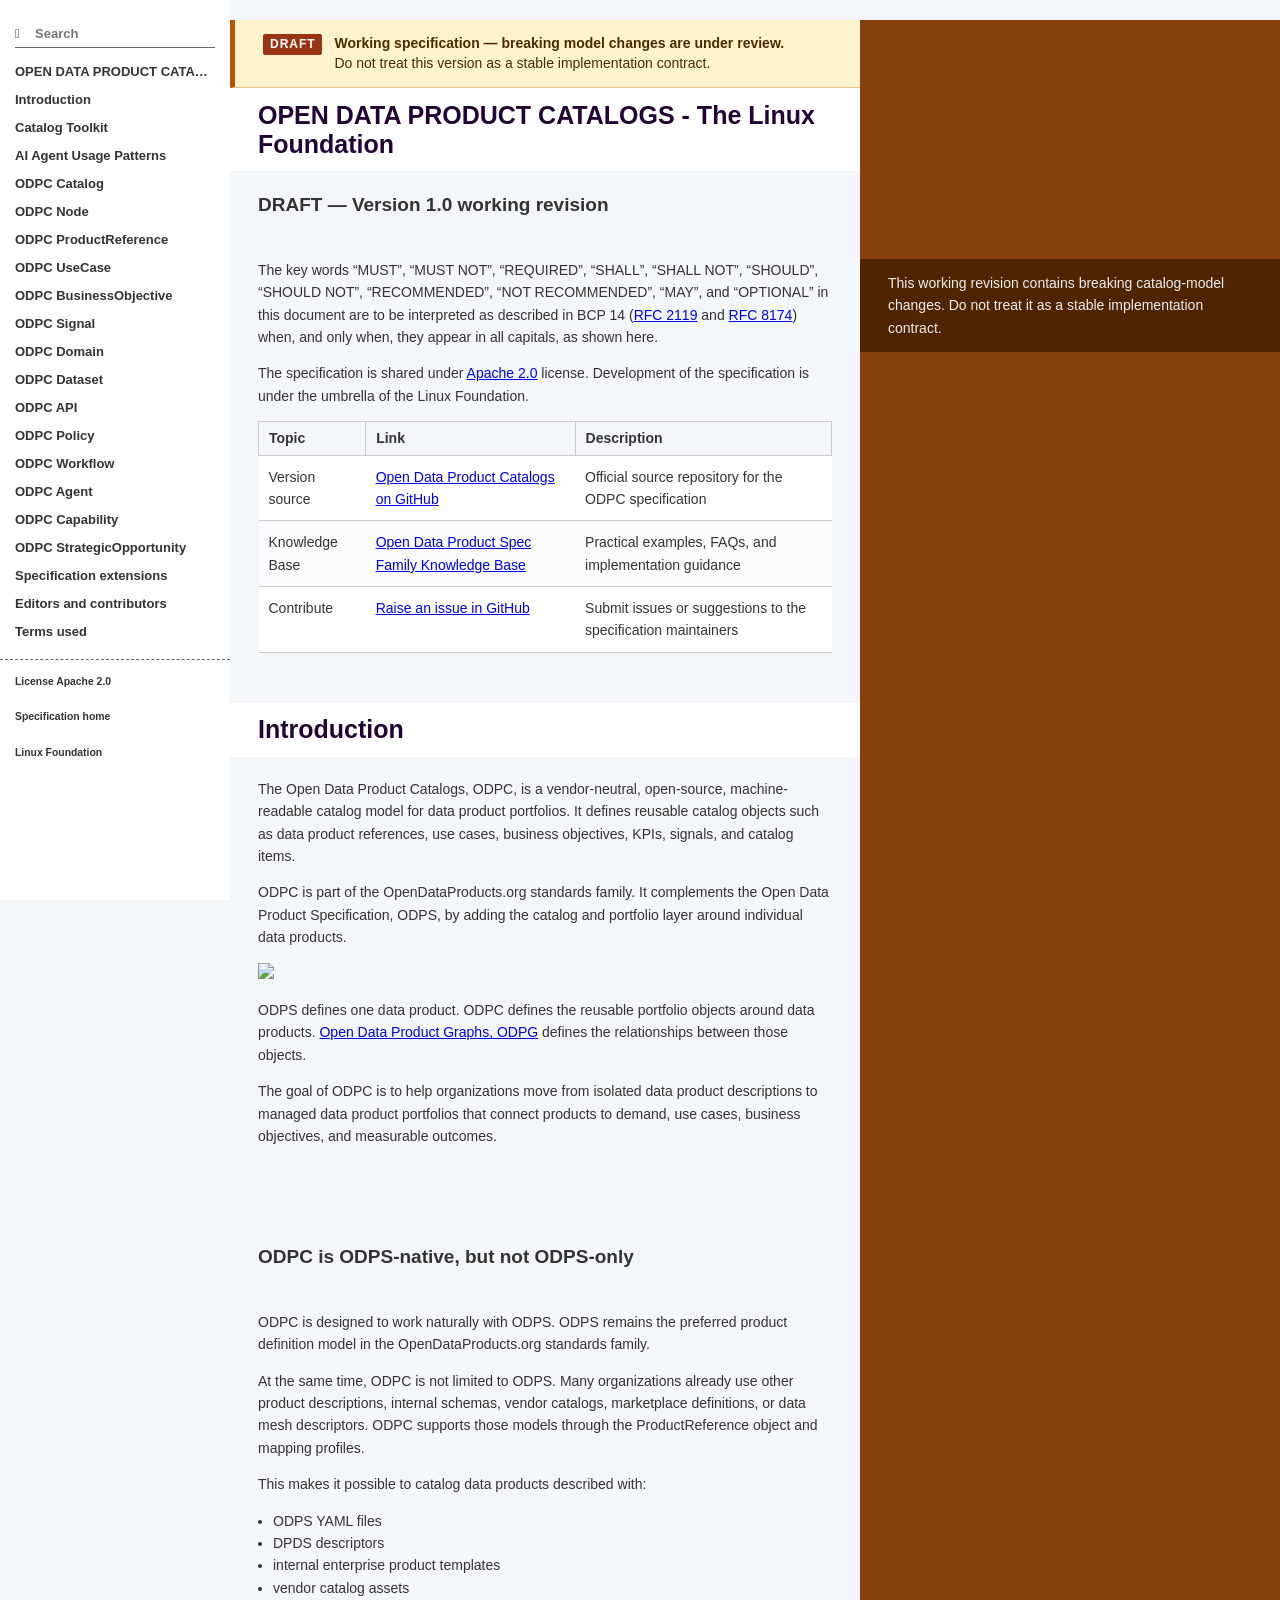
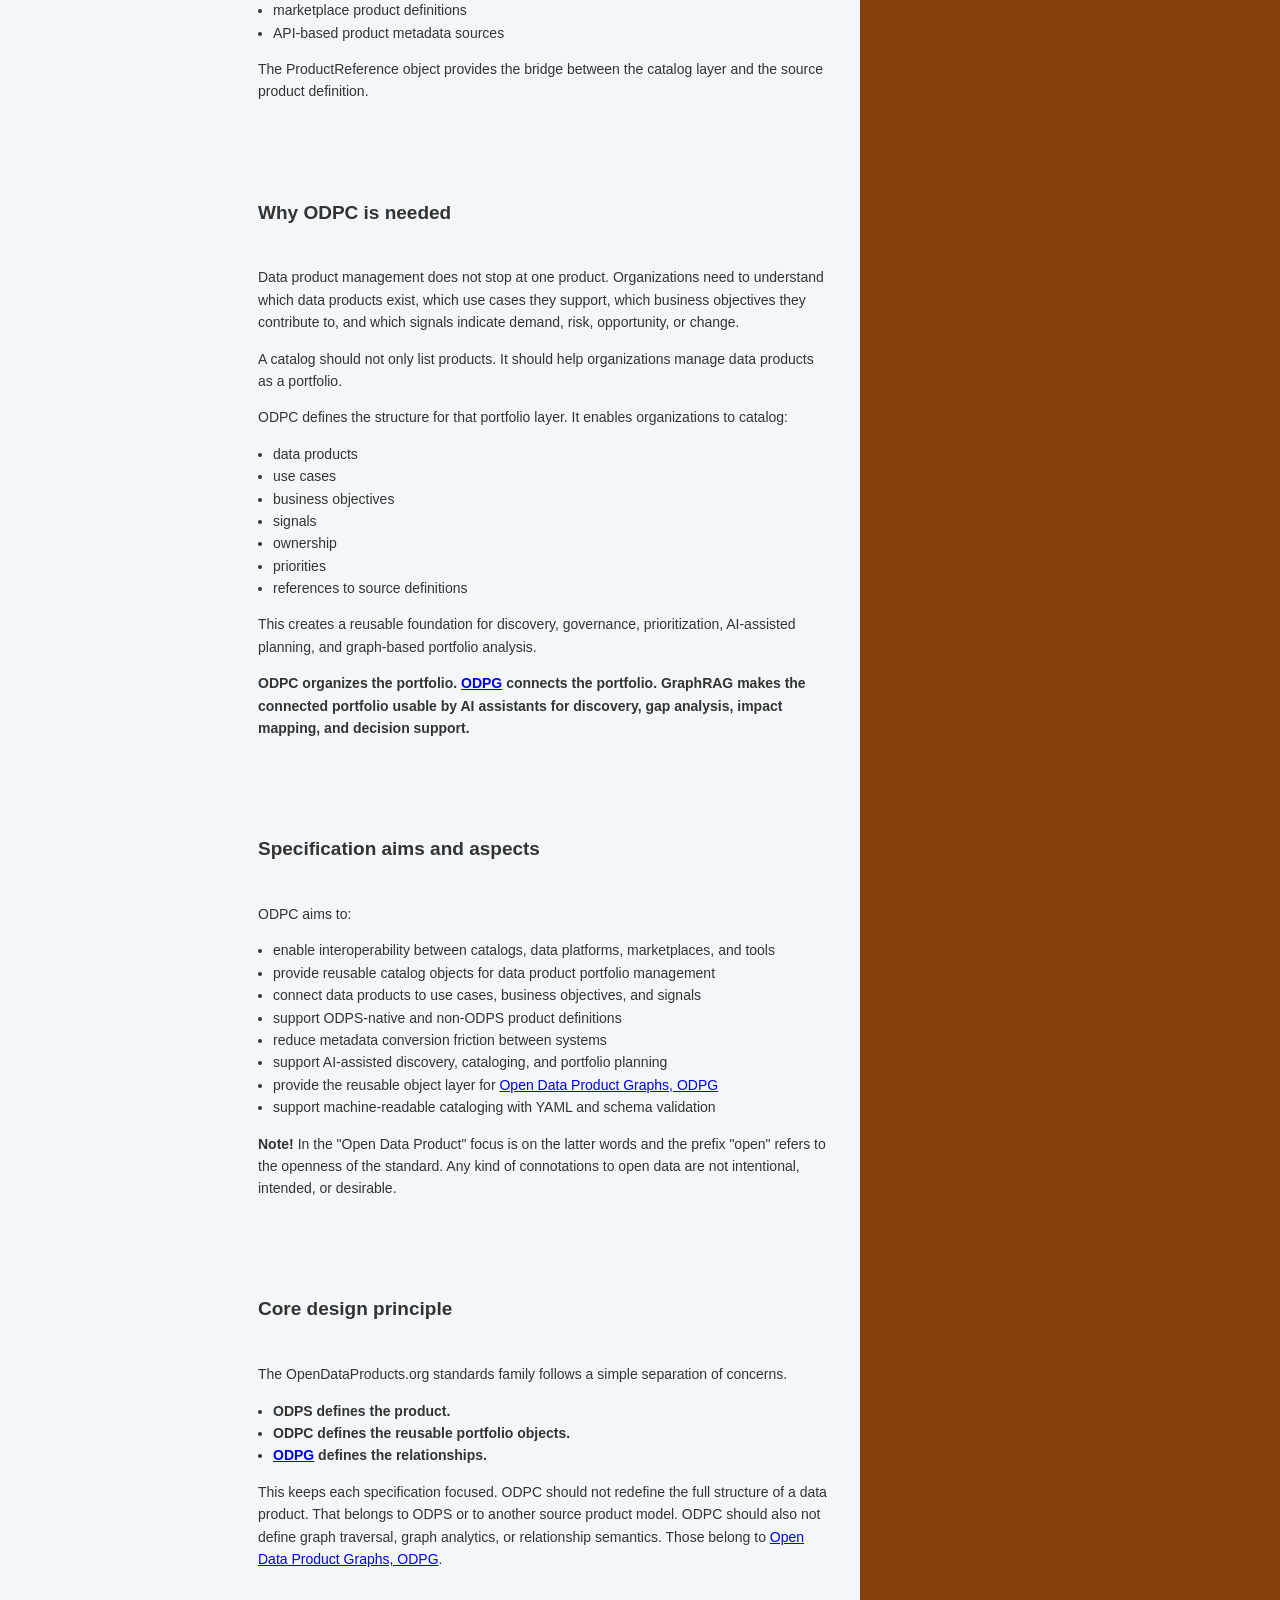
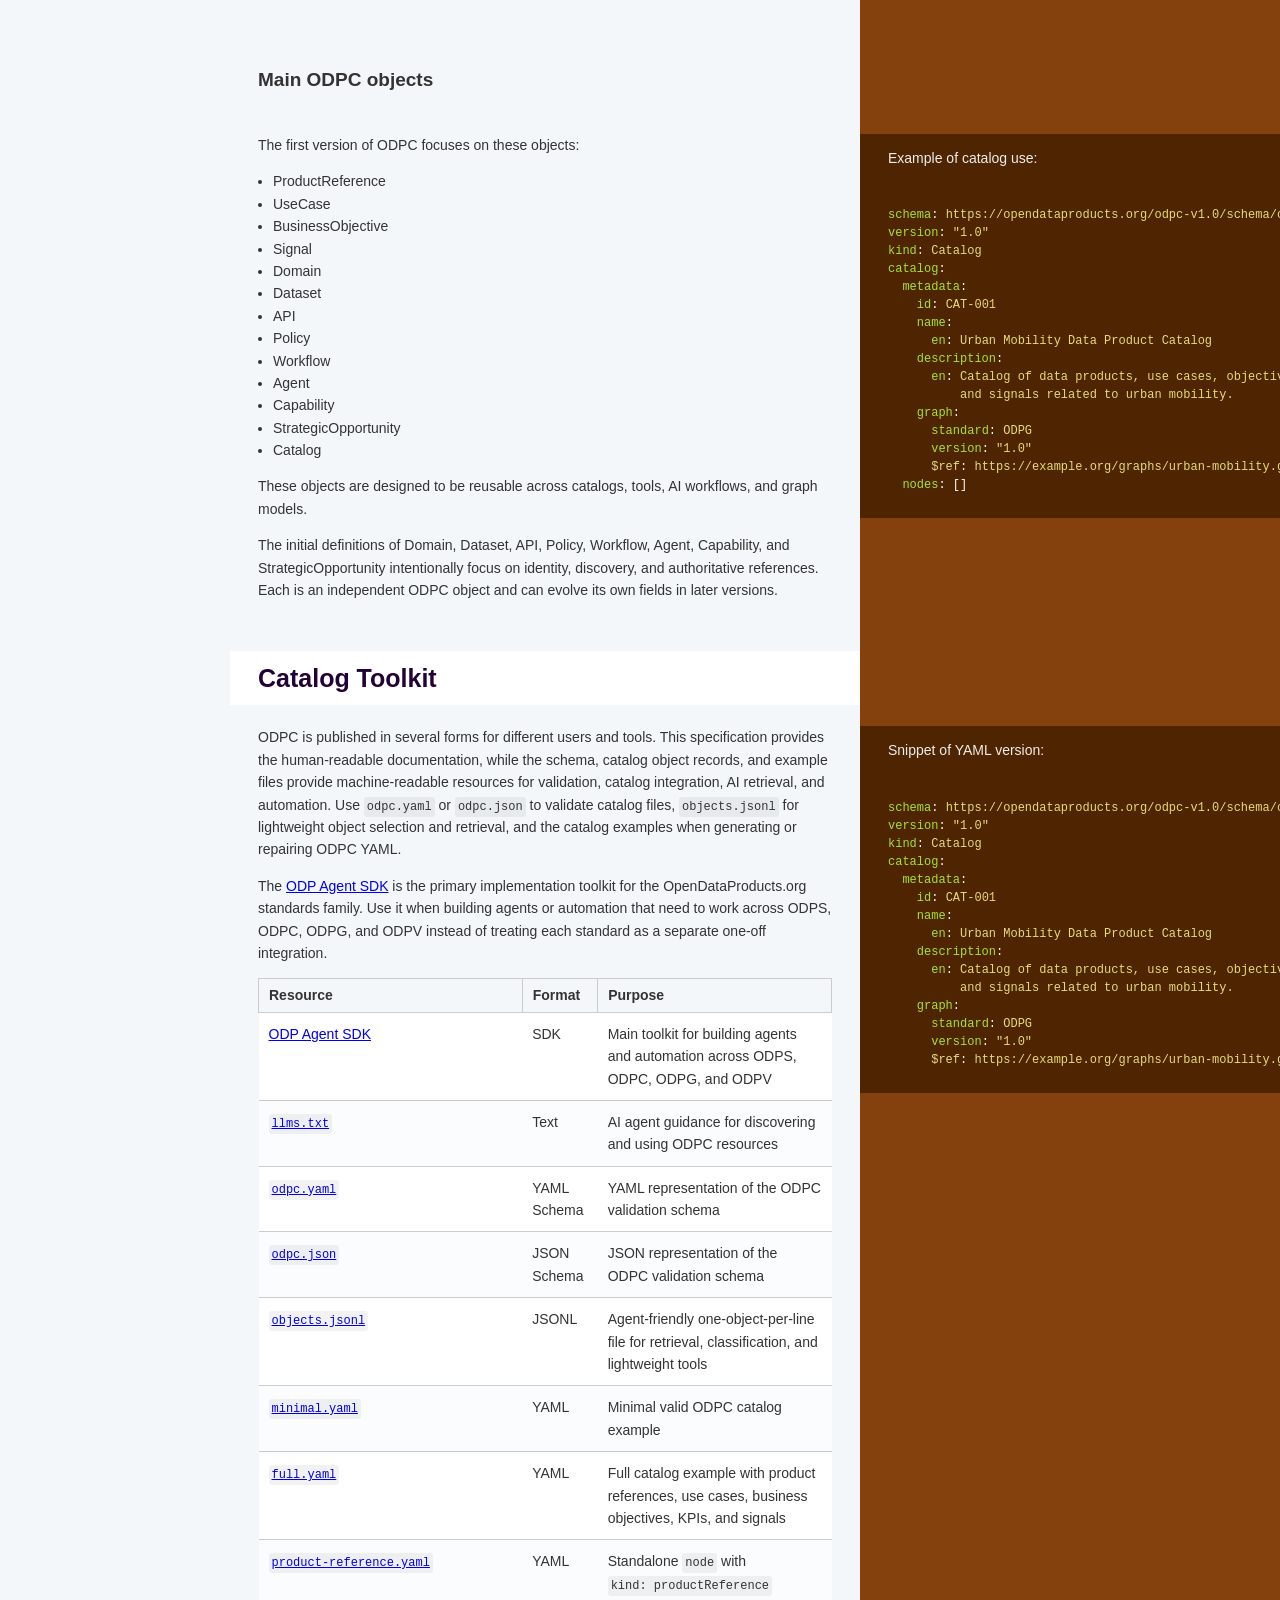
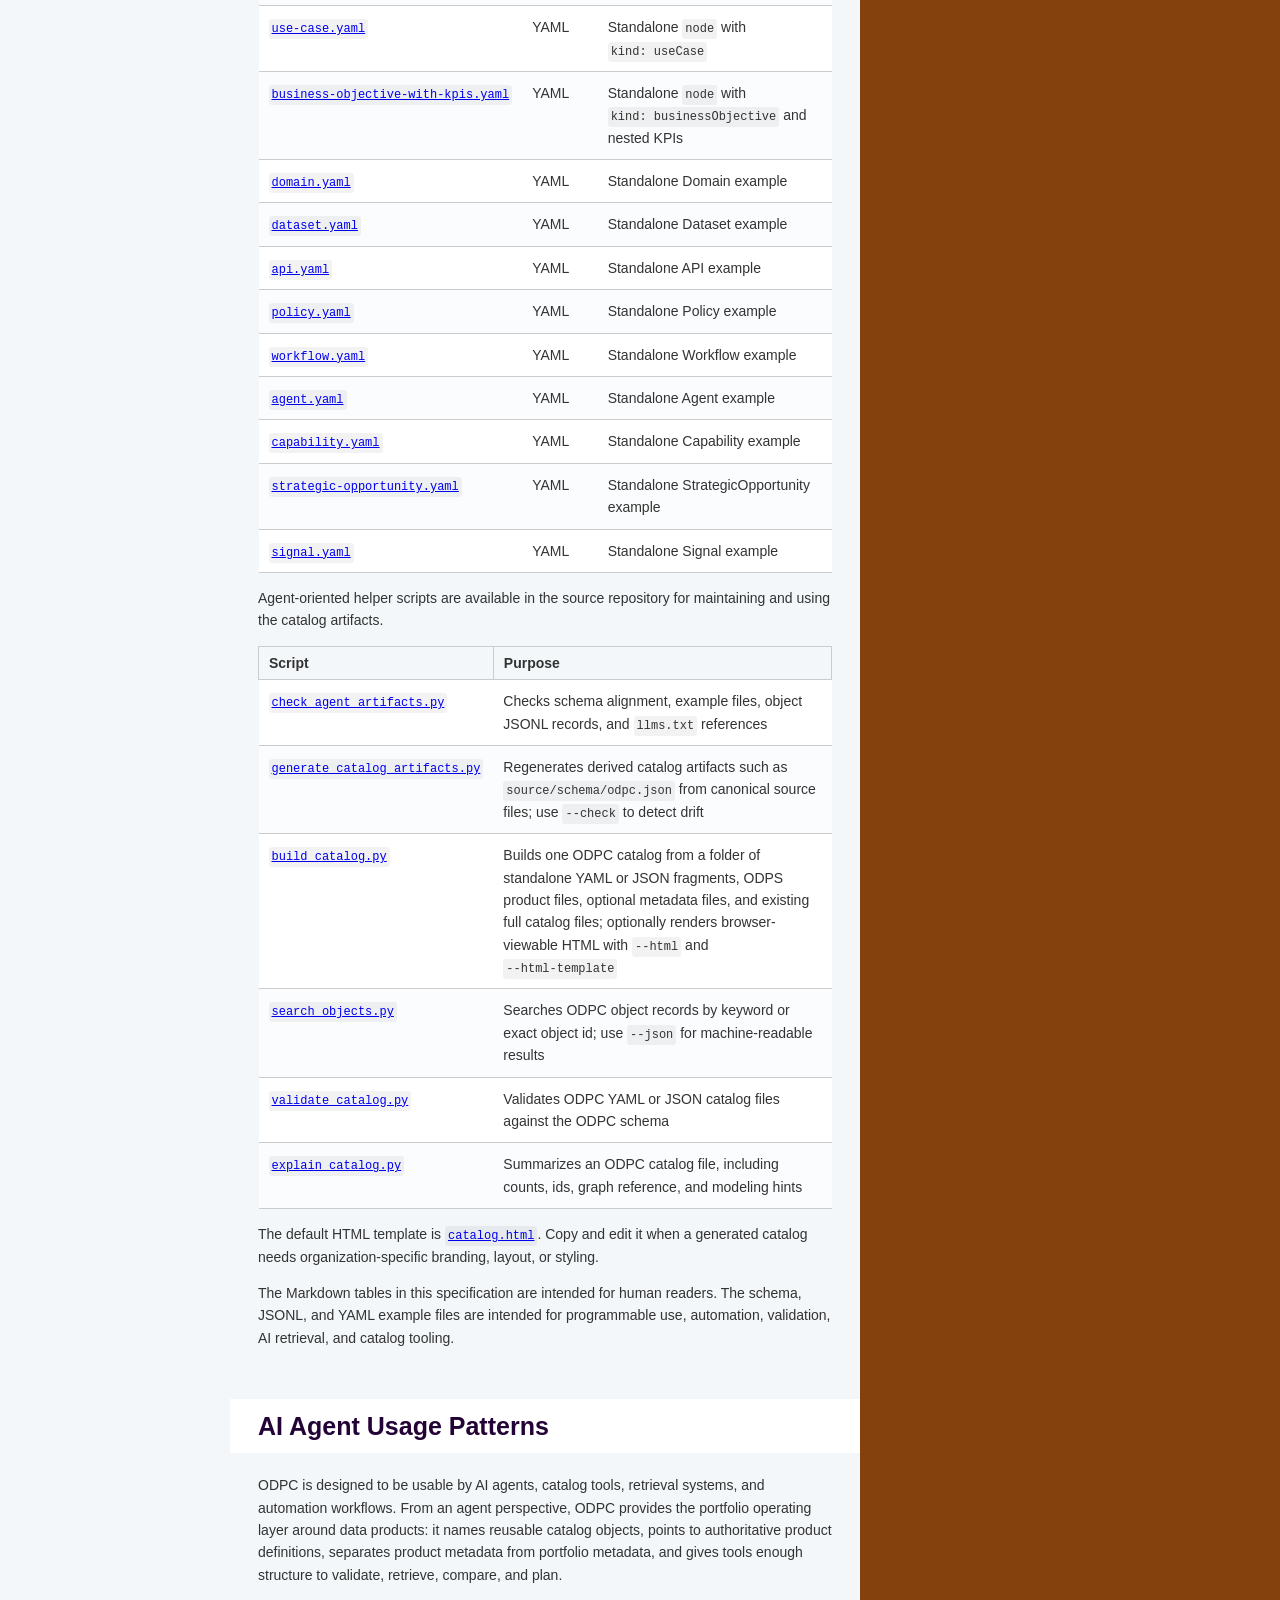
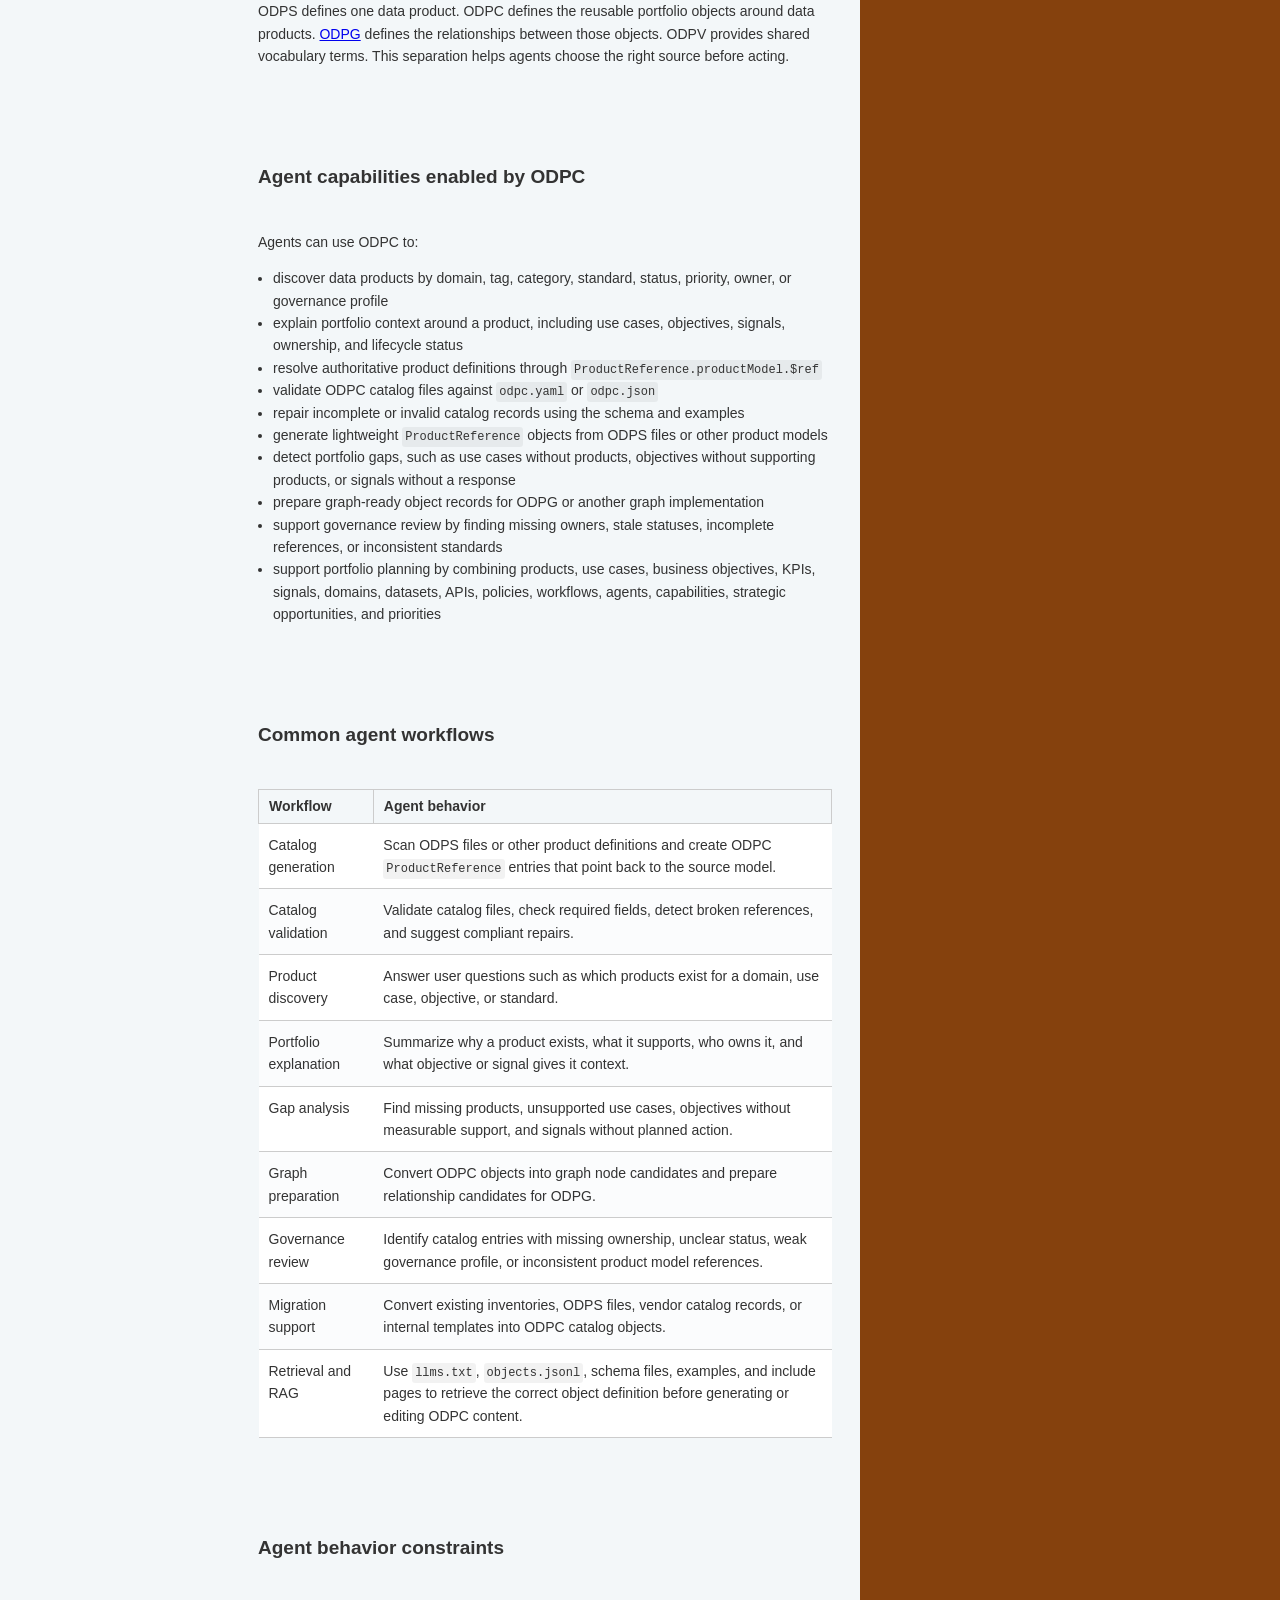
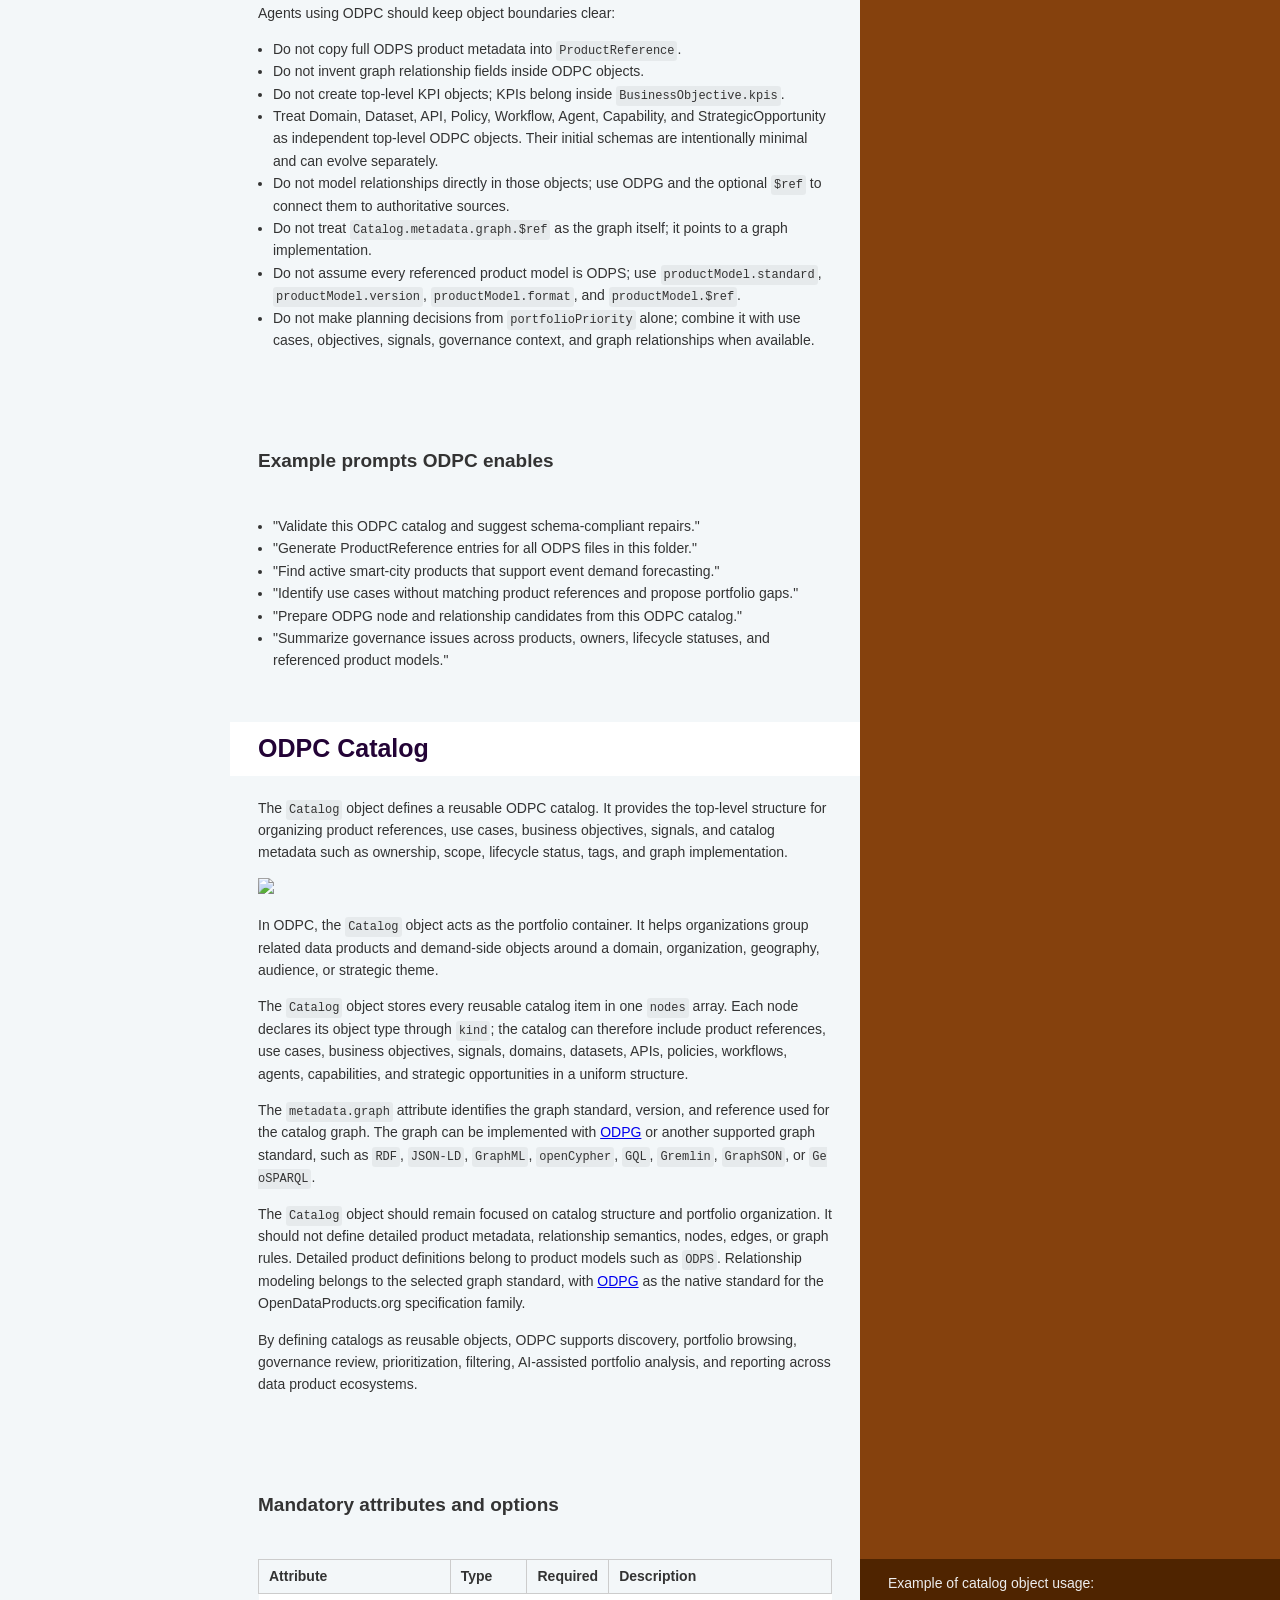
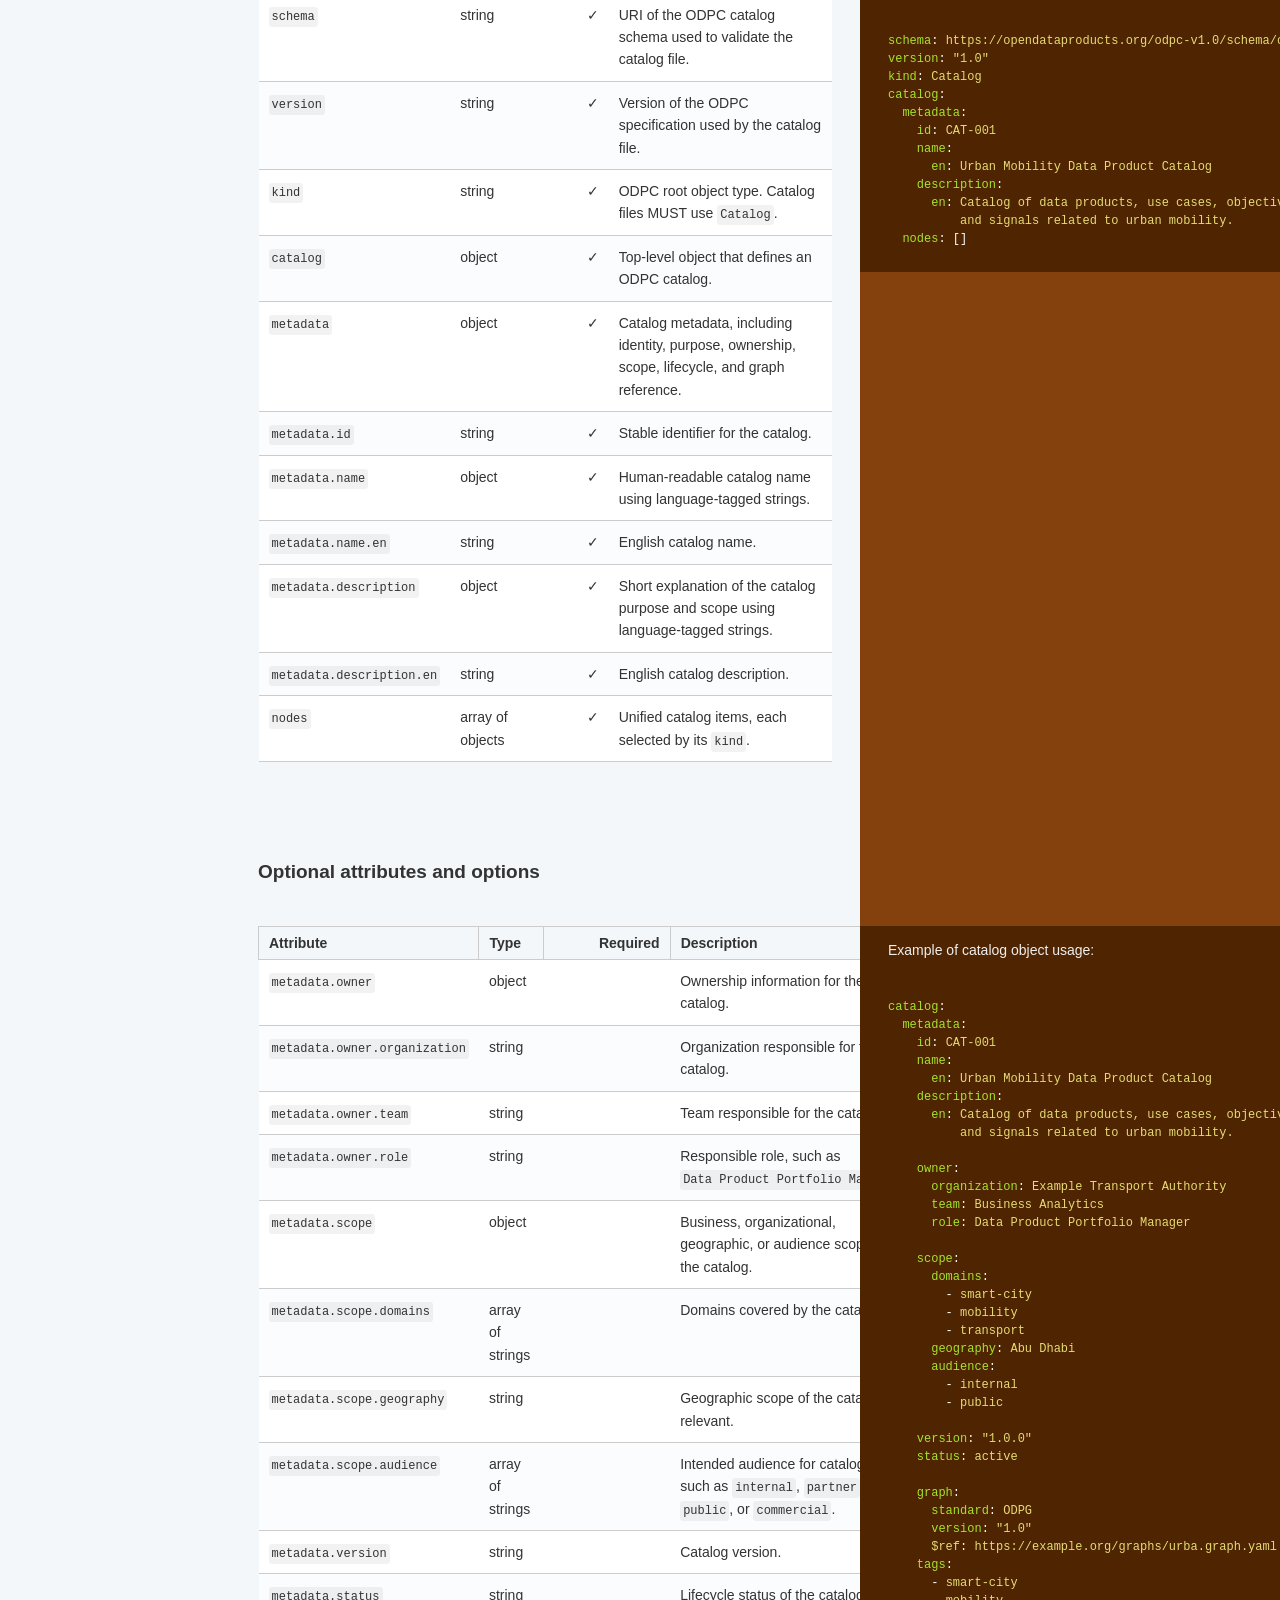
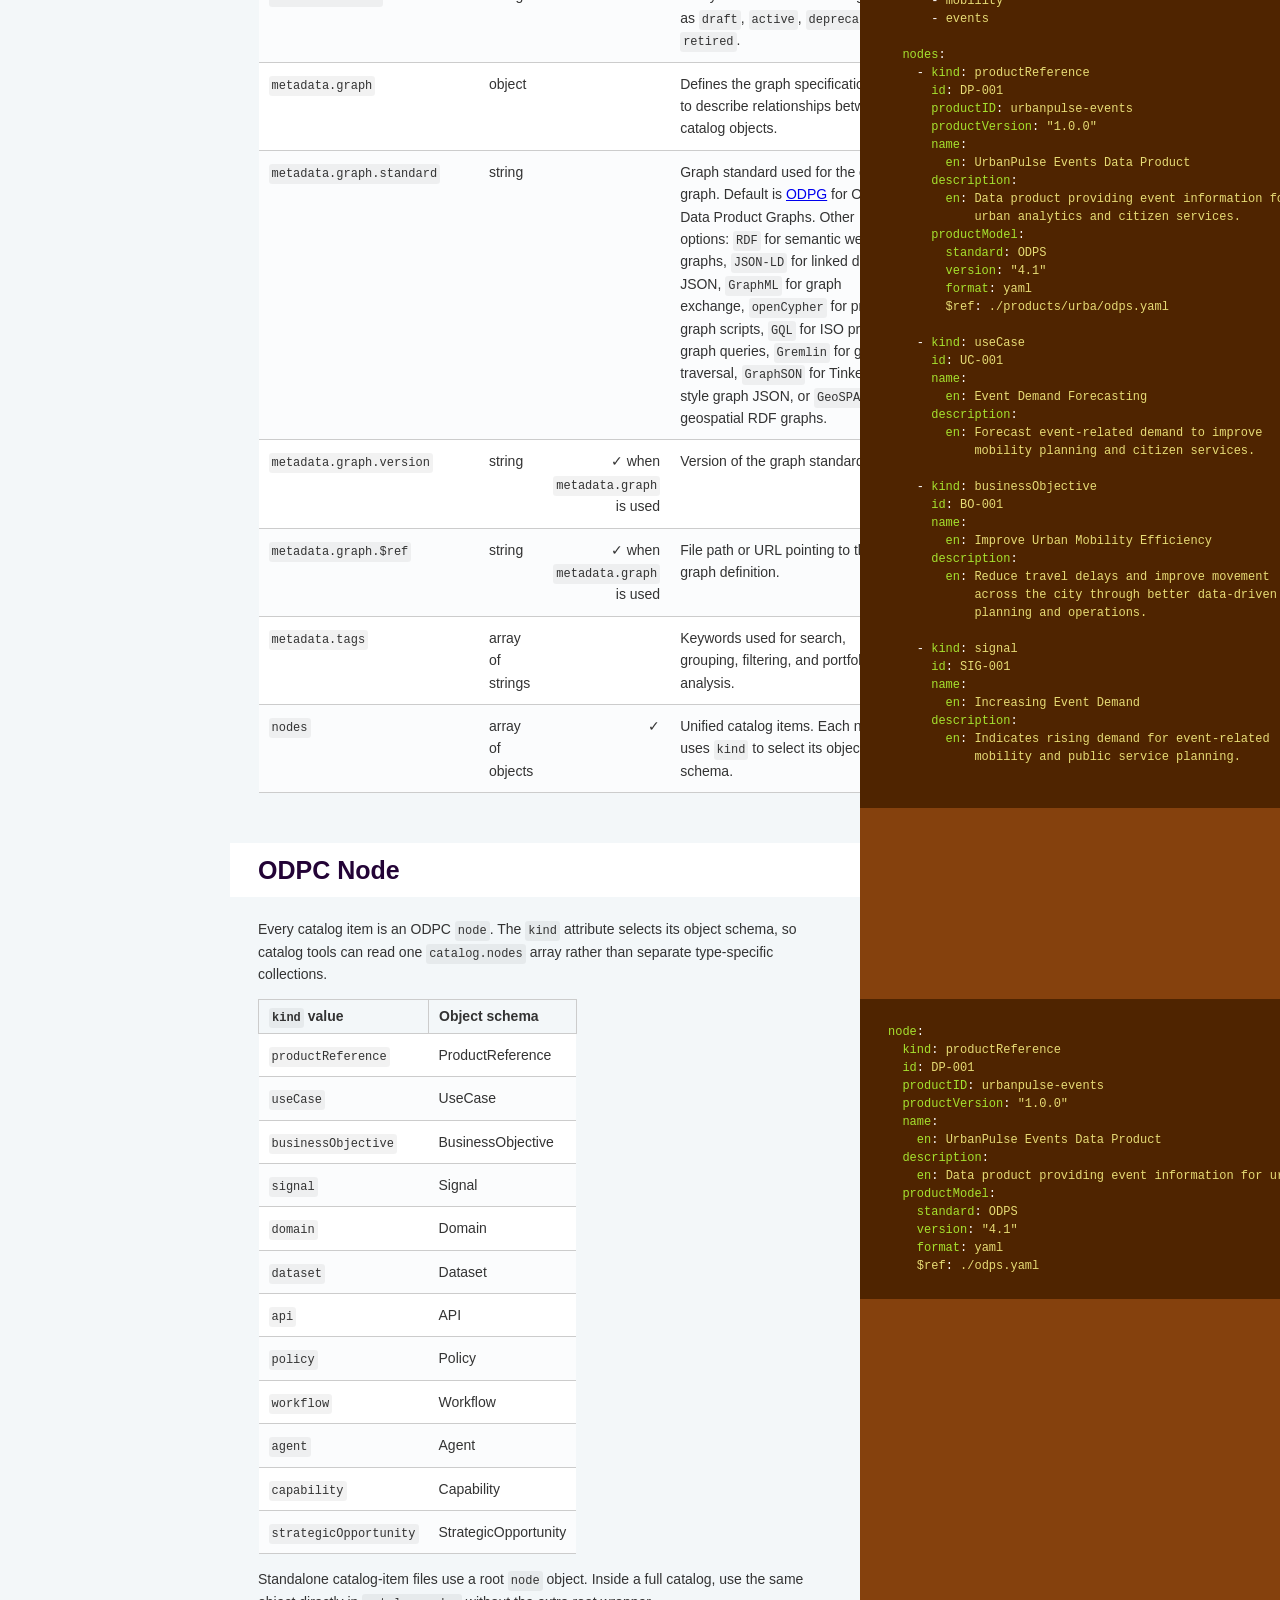
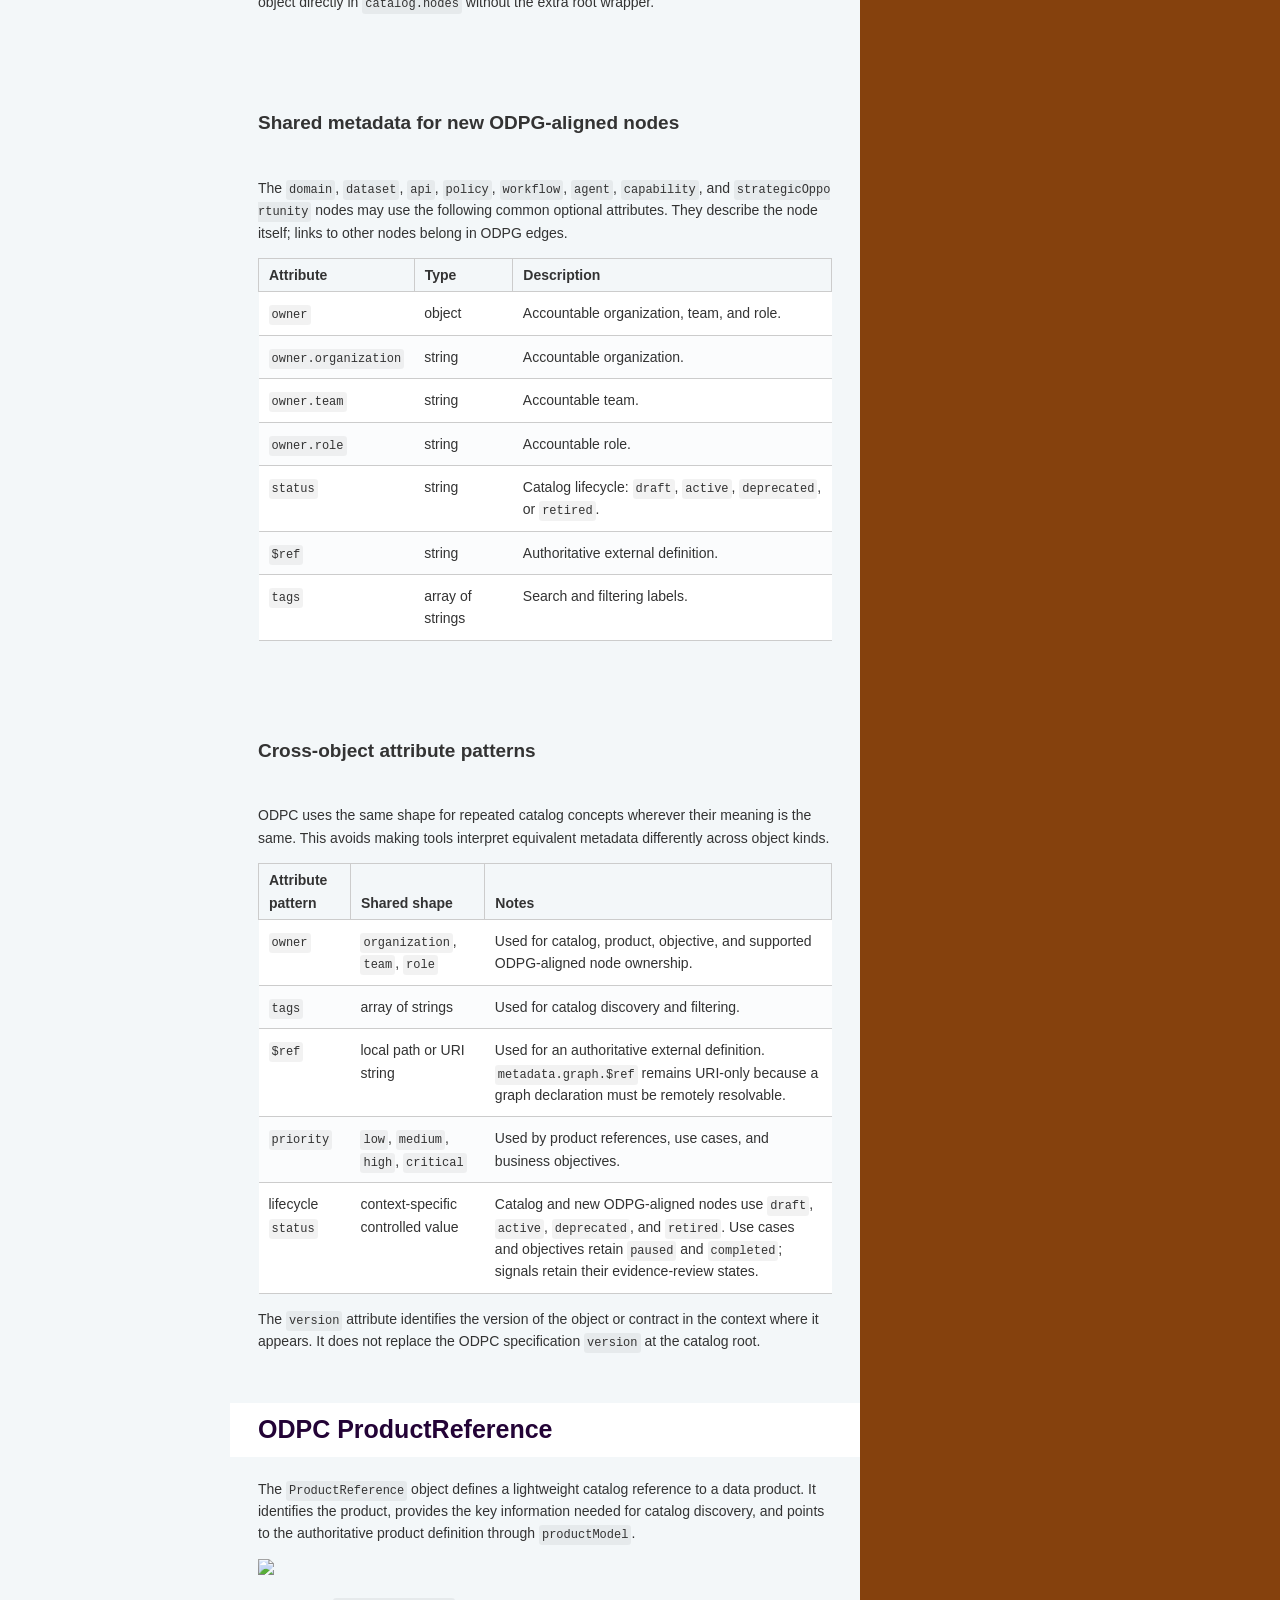
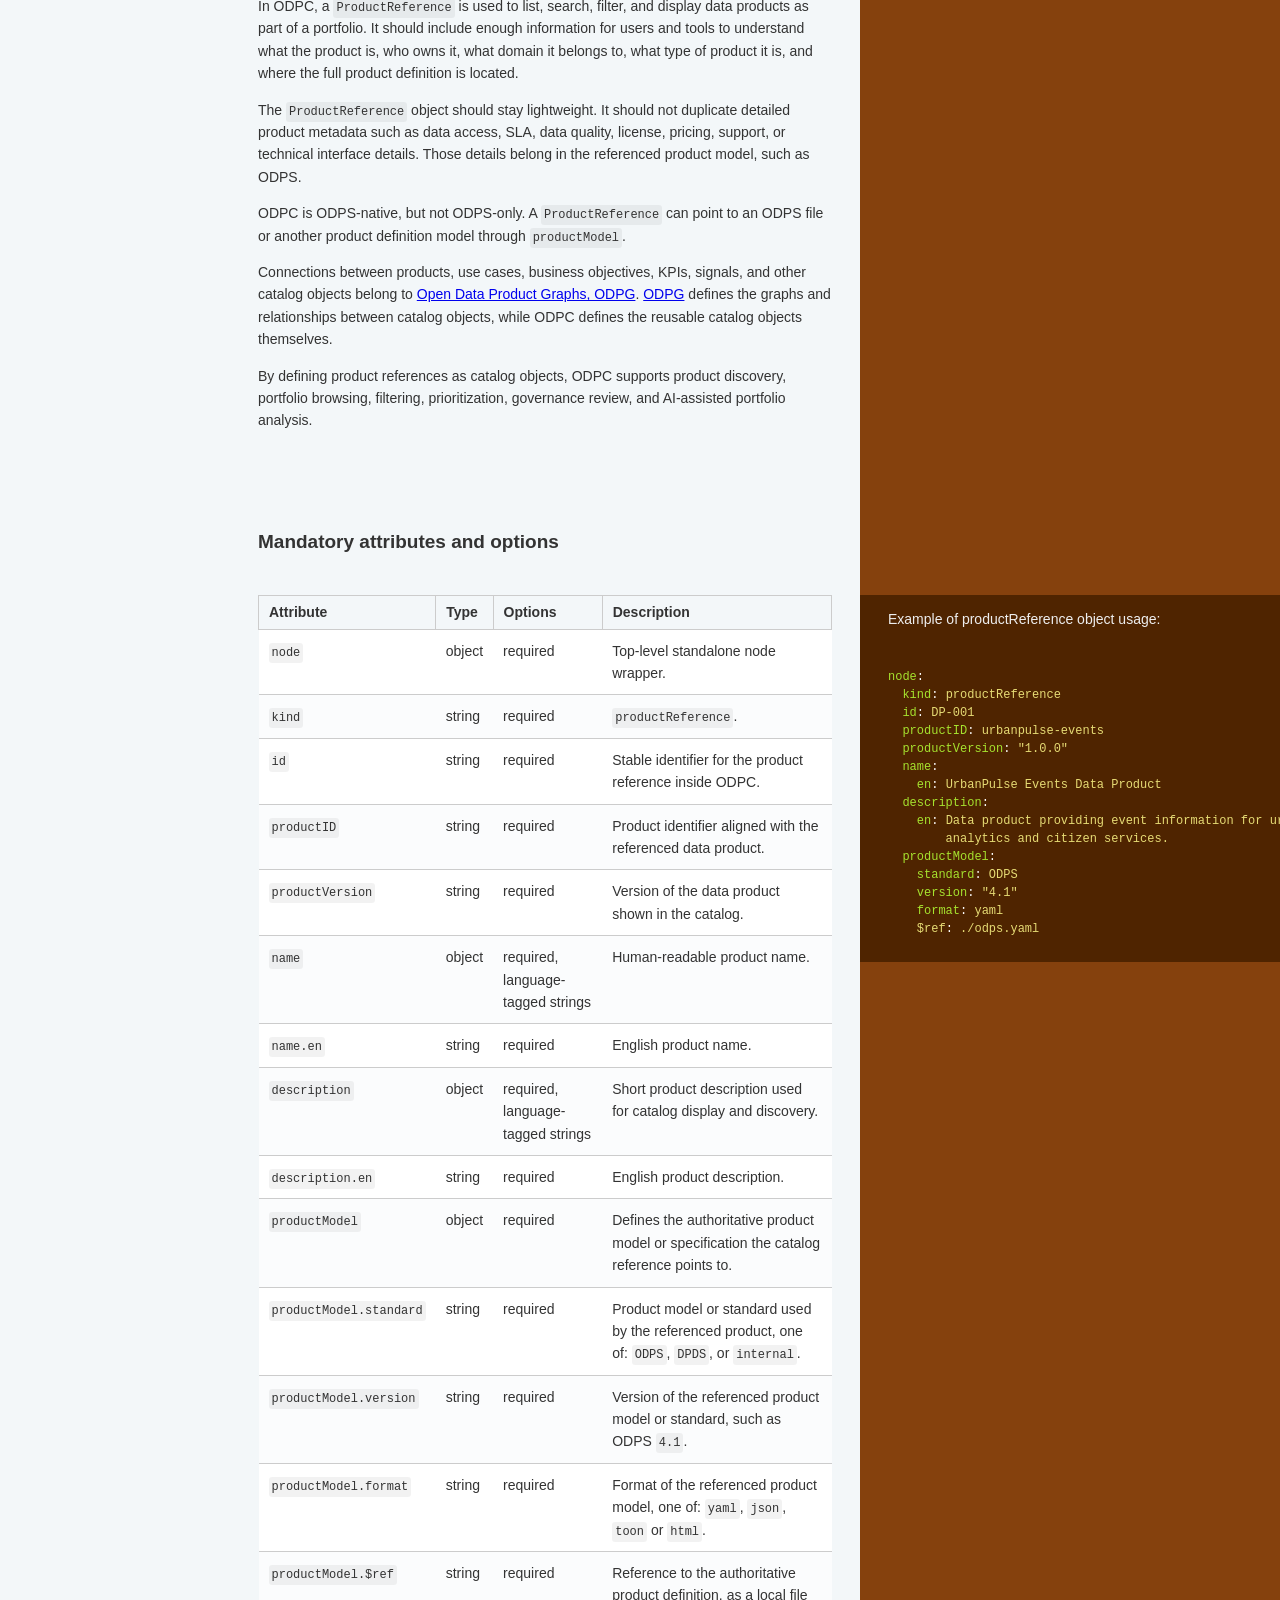
==== commit 1a08a7ff: "deploy: 10fc5849b4b5d2d4ba289b134d0042b073630cdc" ====
--- a/index.html
+++ b/index.html
@@ -414,6 +414,9 @@
                   <li>
                     <a href="#shared-metadata-for-new-odpg-aligned-nodes" class="toc-h2 toc-link" data-title="Shared metadata for new ODPG-aligned nodes">Shared metadata for new ODPG-aligned nodes</a>
                   </li>
+                  <li>
+                    <a href="#cross-object-attribute-patterns" class="toc-h2 toc-link" data-title="Cross-object attribute patterns">Cross-object attribute patterns</a>
+                  </li>
               </ul>
           </li>
           <li>
@@ -1430,6 +1433,44 @@
 <td>Search and filtering labels.</td>
 </tr>
 </tbody></table>
+<h2 id='cross-object-attribute-patterns'>Cross-object attribute patterns</h2>
+<p>ODPC uses the same shape for repeated catalog concepts wherever their meaning is the same. This avoids making tools interpret equivalent metadata differently across object kinds.</p>
+
+<table><thead>
+<tr>
+<th>Attribute pattern</th>
+<th>Shared shape</th>
+<th>Notes</th>
+</tr>
+</thead><tbody>
+<tr>
+<td><code>owner</code></td>
+<td><code>organization</code>, <code>team</code>, <code>role</code></td>
+<td>Used for catalog, product, objective, and supported ODPG-aligned node ownership.</td>
+</tr>
+<tr>
+<td><code>tags</code></td>
+<td>array of strings</td>
+<td>Used for catalog discovery and filtering.</td>
+</tr>
+<tr>
+<td><code>$ref</code></td>
+<td>local path or URI string</td>
+<td>Used for an authoritative external definition. <code>metadata.graph.$ref</code> remains URI-only because a graph declaration must be remotely resolvable.</td>
+</tr>
+<tr>
+<td><code>priority</code></td>
+<td><code>low</code>, <code>medium</code>, <code>high</code>, <code>critical</code></td>
+<td>Used by product references, use cases, and business objectives.</td>
+</tr>
+<tr>
+<td>lifecycle <code>status</code></td>
+<td>context-specific controlled value</td>
+<td>Catalog and new ODPG-aligned nodes use <code>draft</code>, <code>active</code>, <code>deprecated</code>, and <code>retired</code>. Use cases and objectives retain <code>paused</code> and <code>completed</code>; signals retain their evidence-review states.</td>
+</tr>
+</tbody></table>
+
+<p>The <code>version</code> attribute identifies the version of the object or contract in the context where it appears. It does not replace the ODPC specification <code>version</code> at the catalog root.</p>
 <h1 id='odpc-productreference'>ODPC ProductReference</h1>
 <p>The <code>ProductReference</code> object defines a lightweight catalog reference to a data product. It identifies the product, provides the key information needed for catalog discovery, and points to the authoritative product definition through <code>productModel</code>.</p>
 
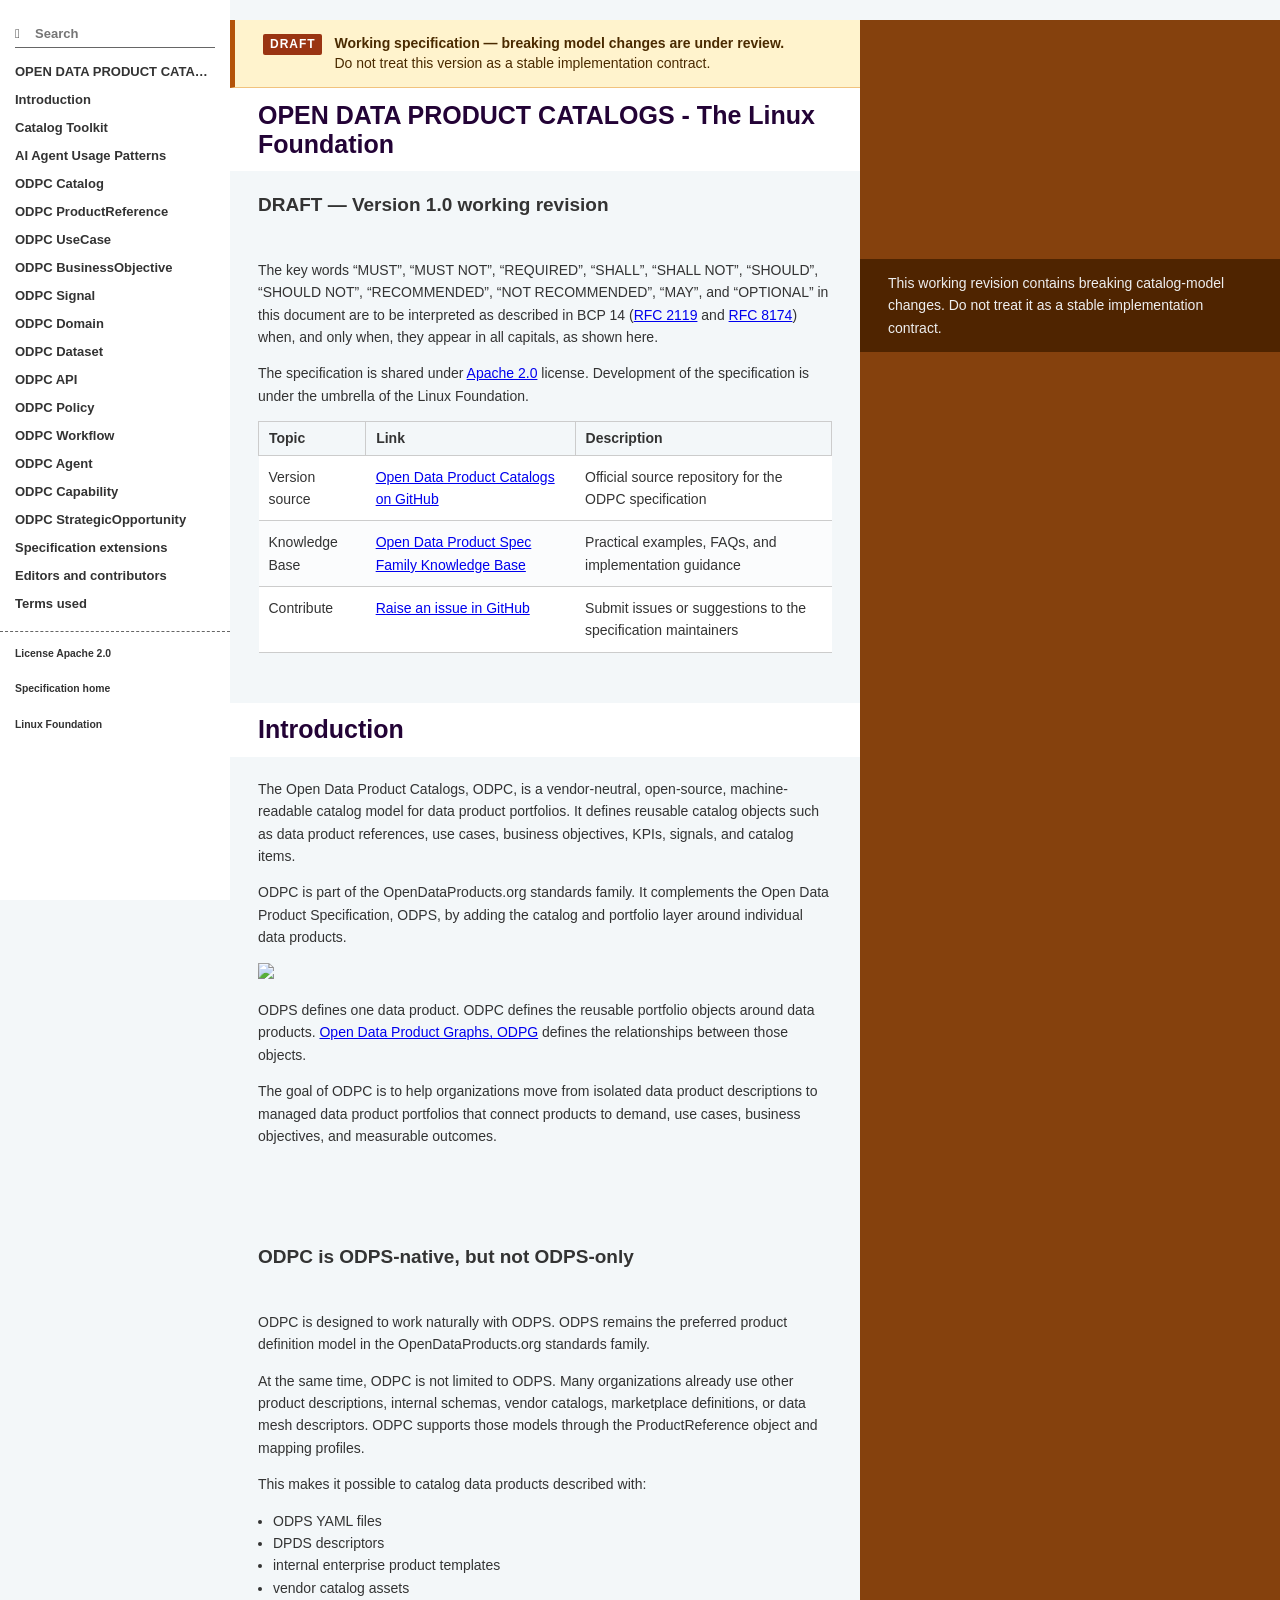
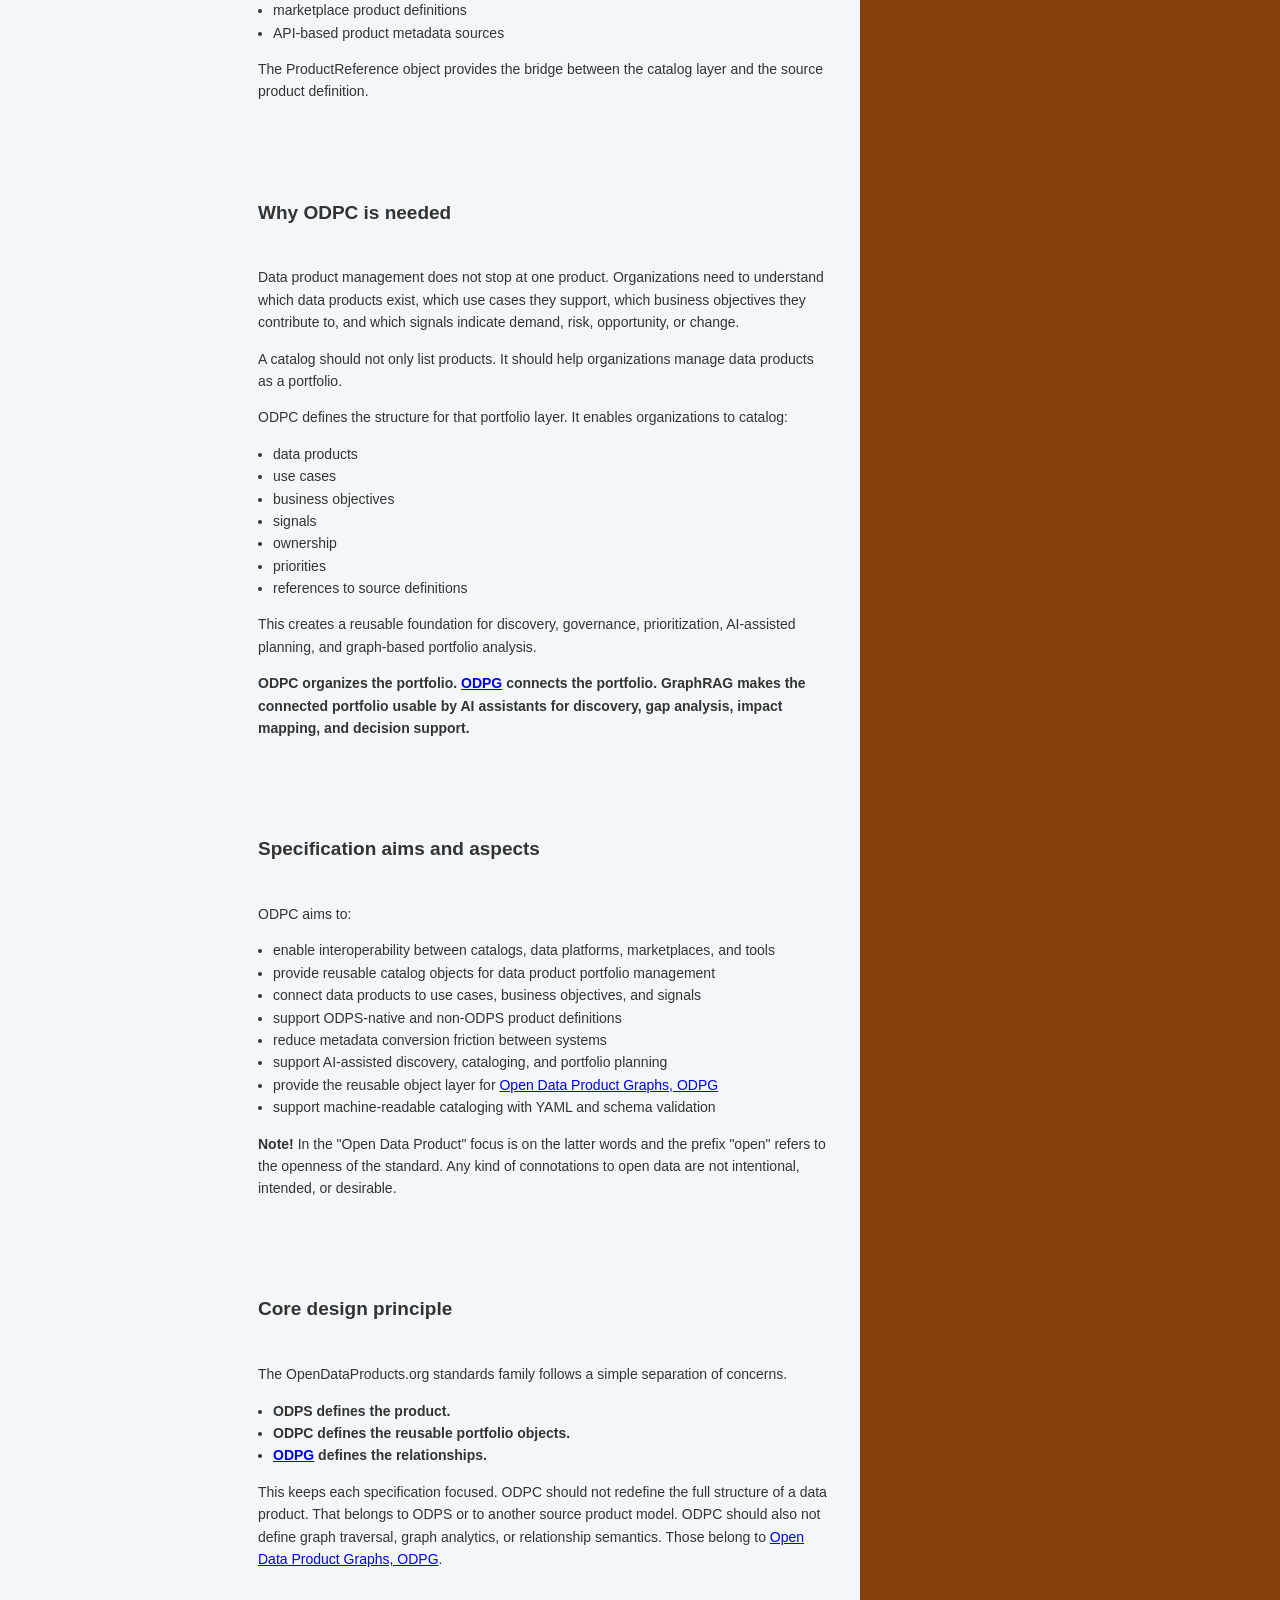
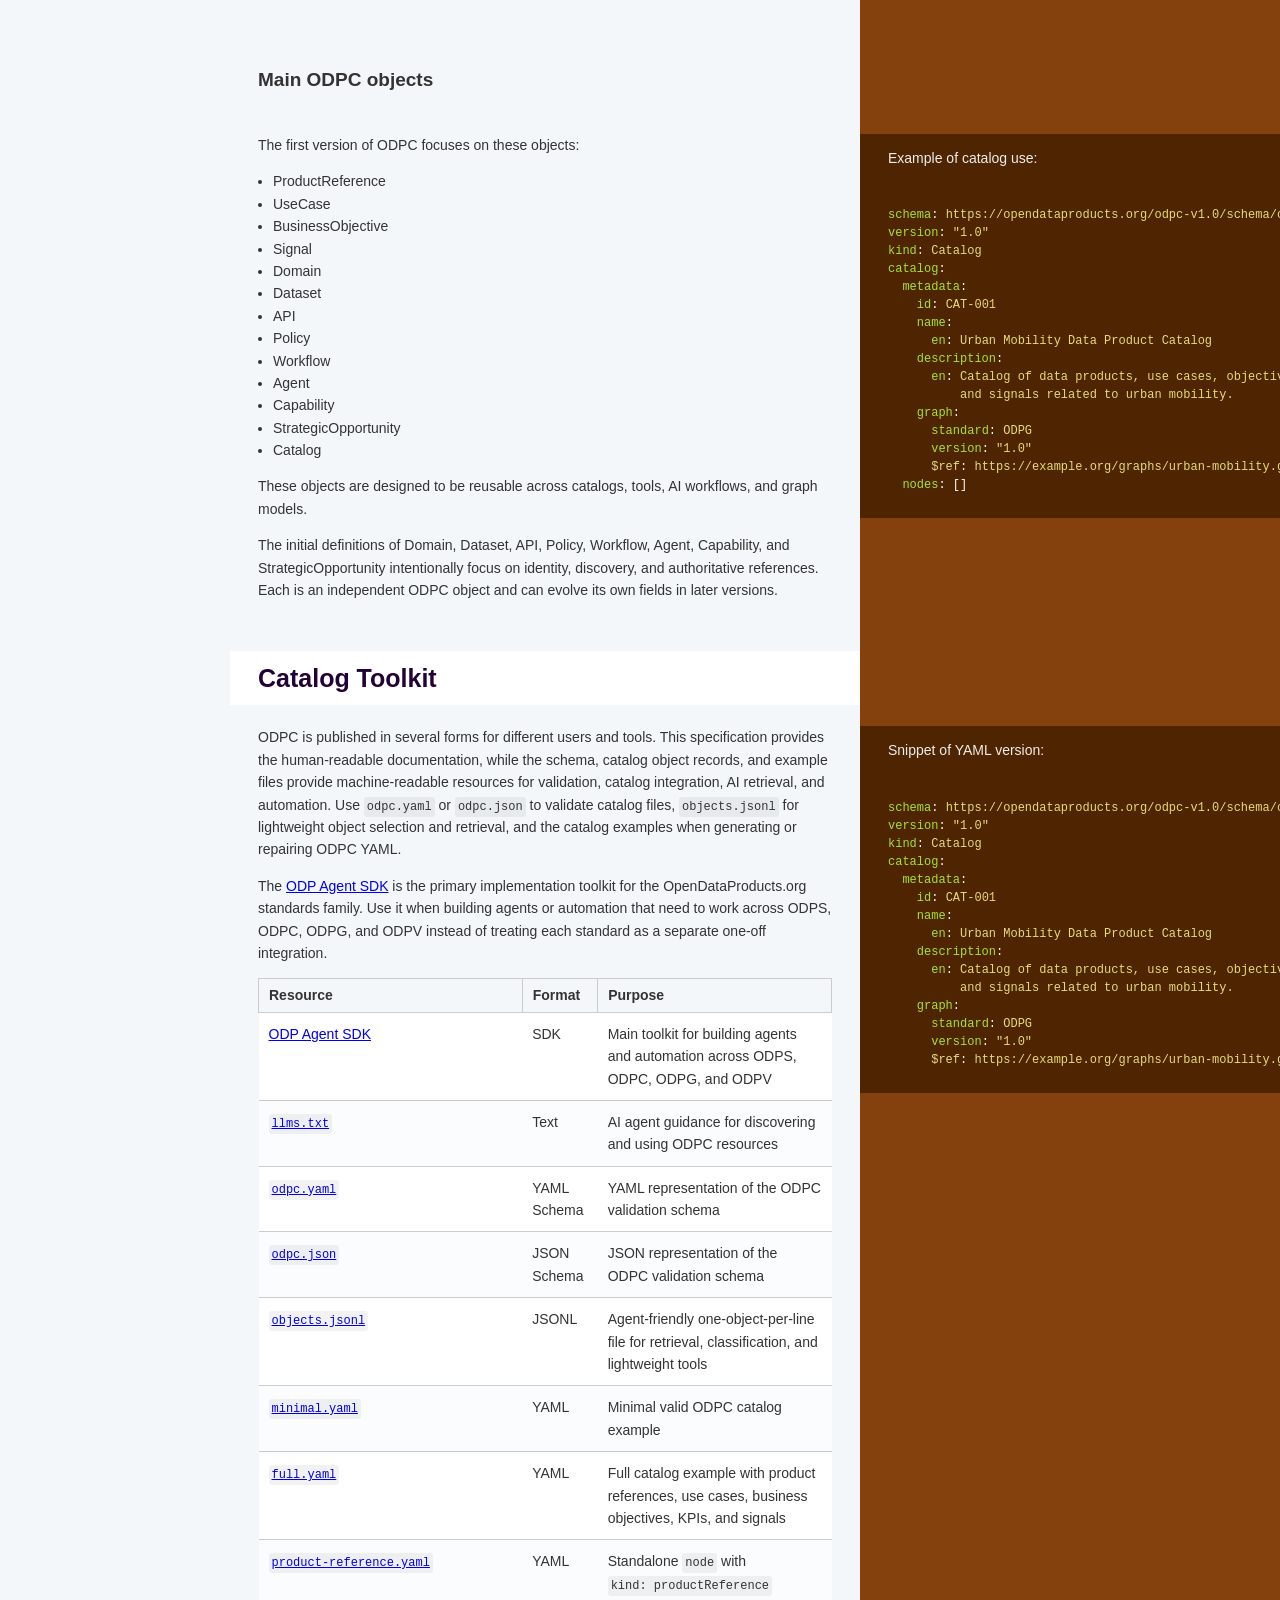
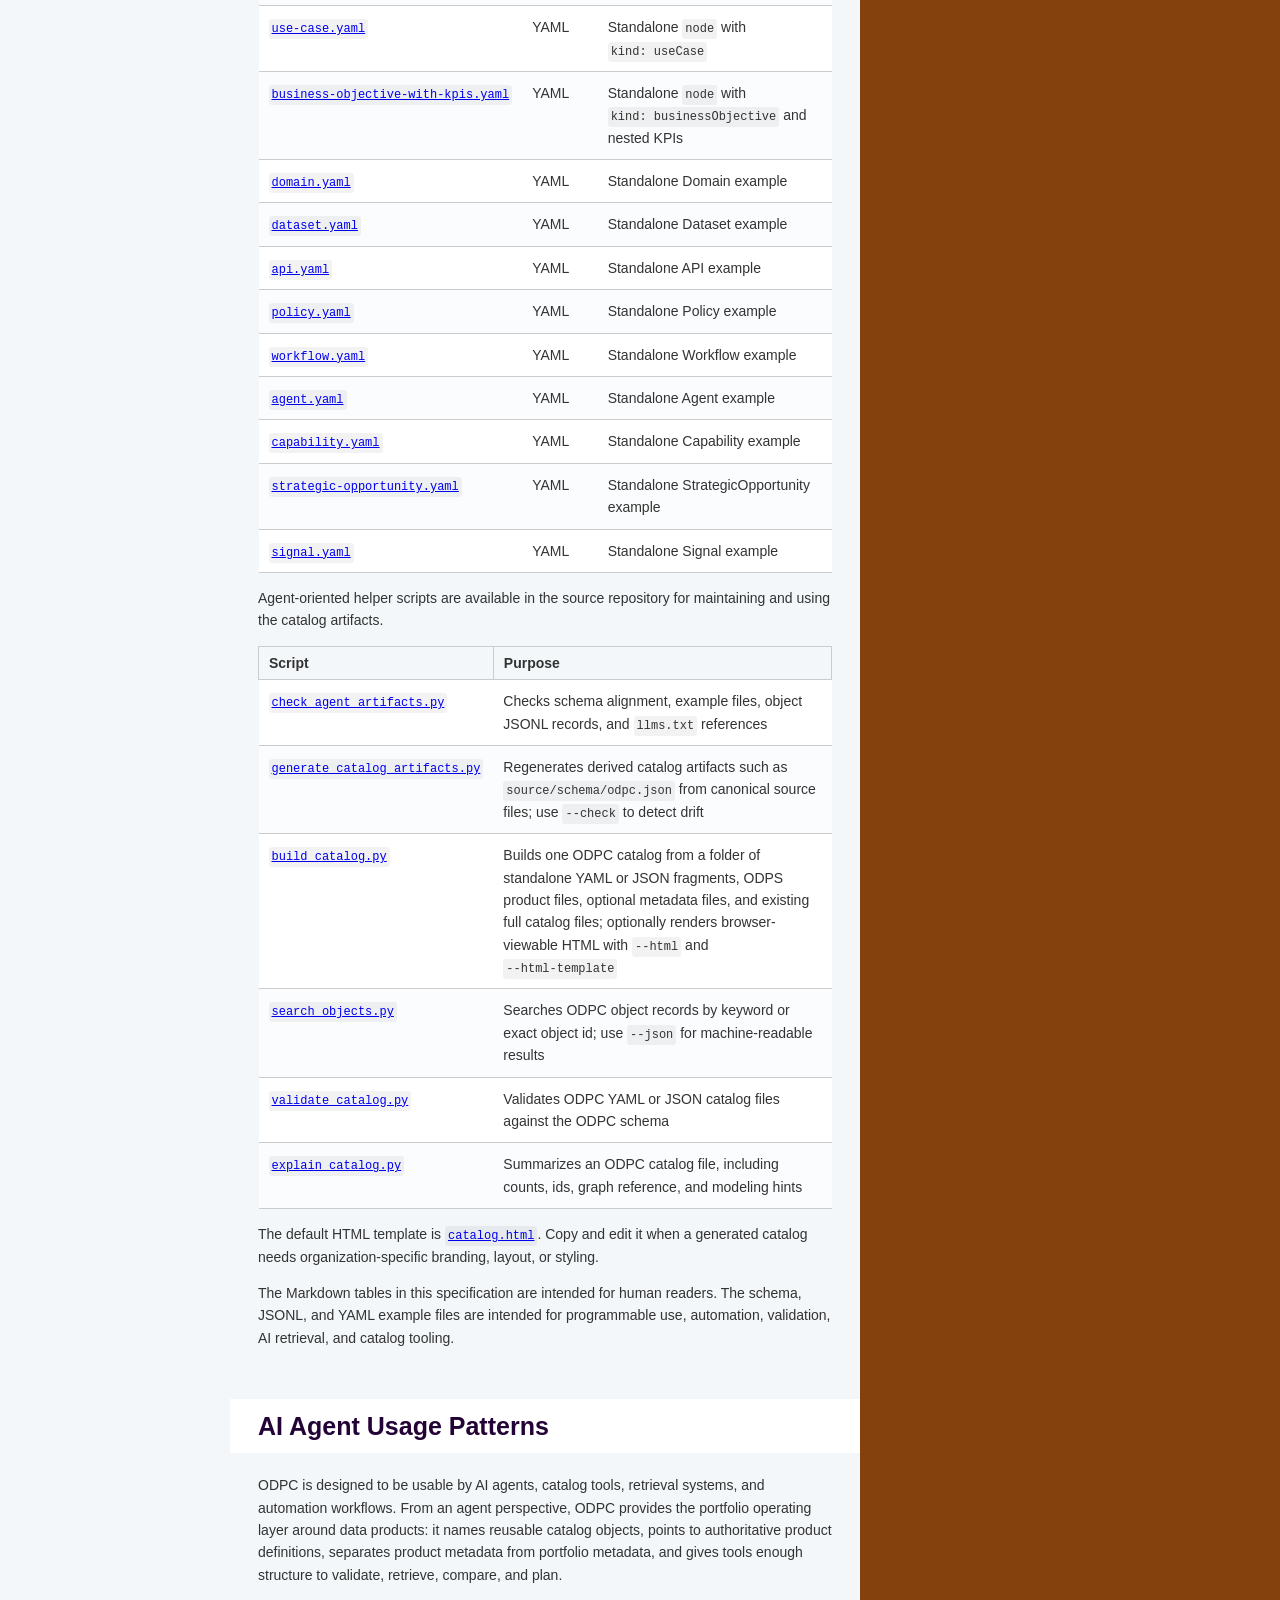
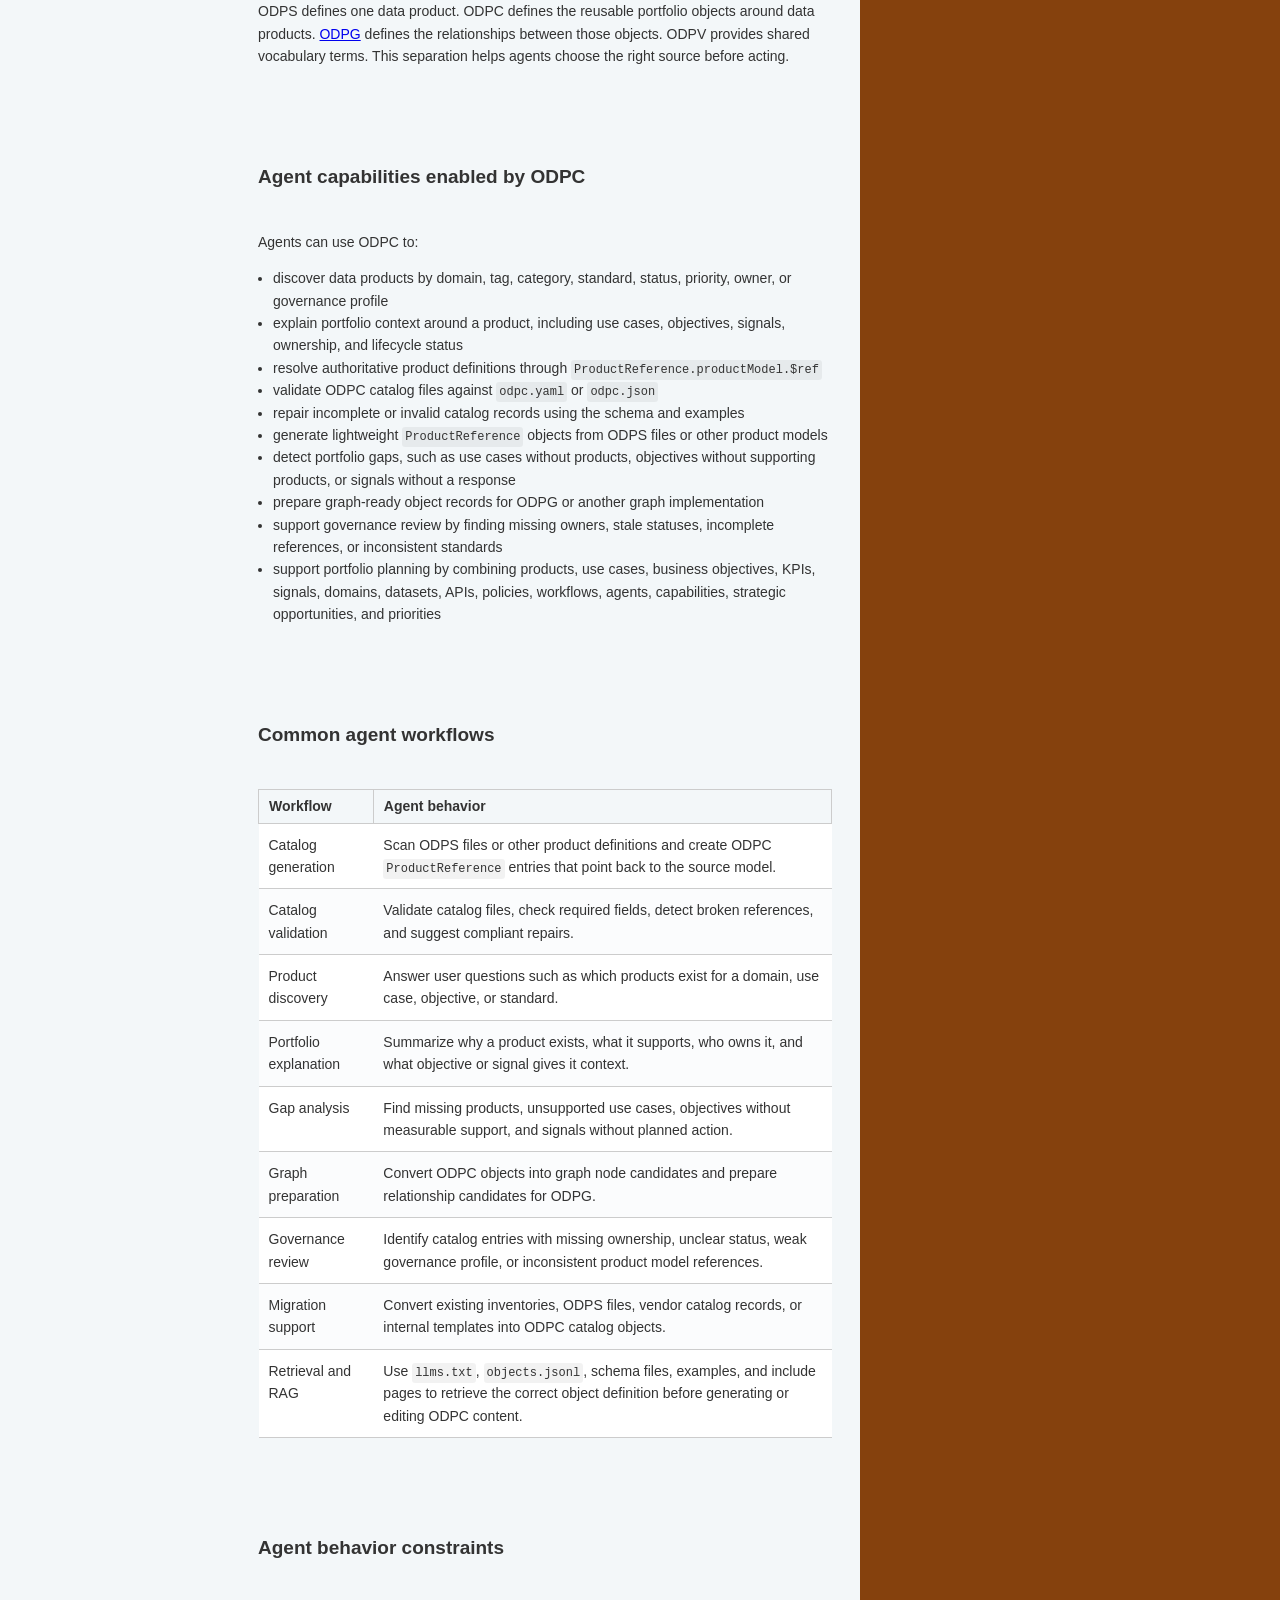
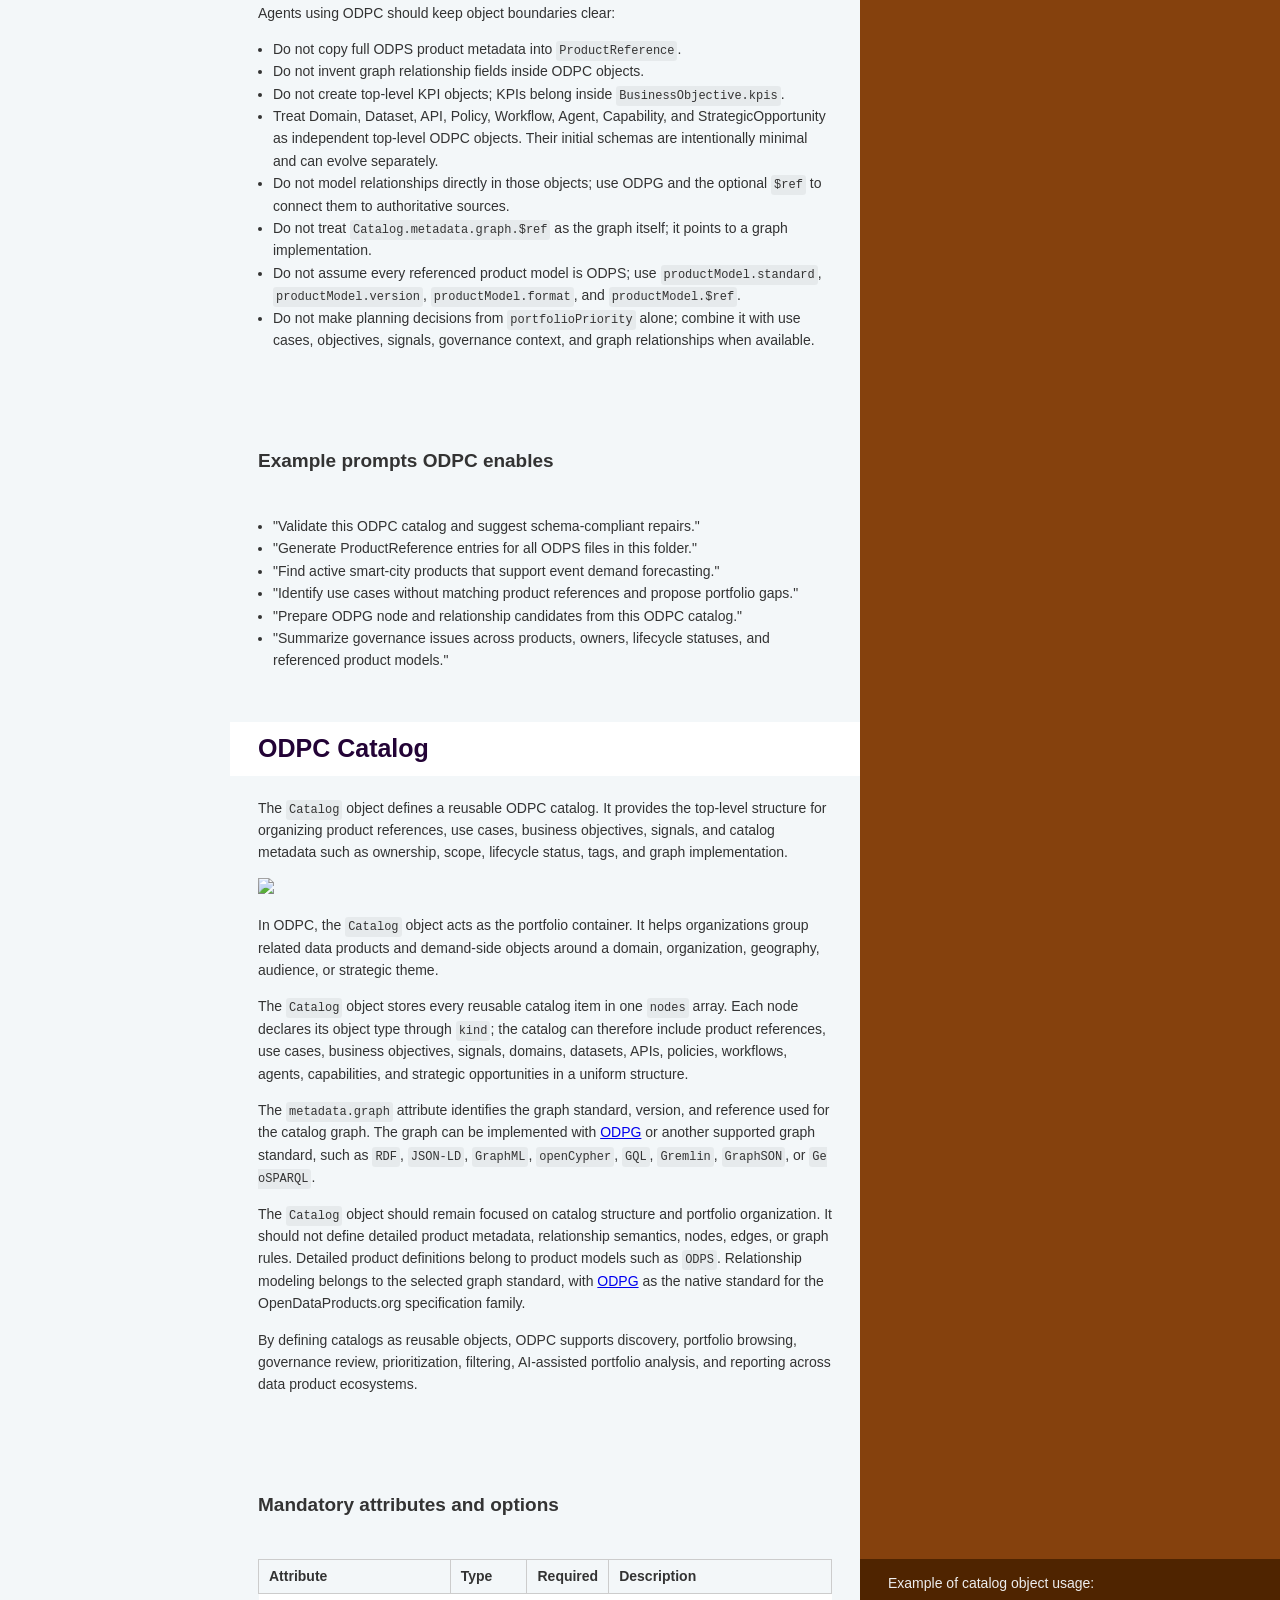
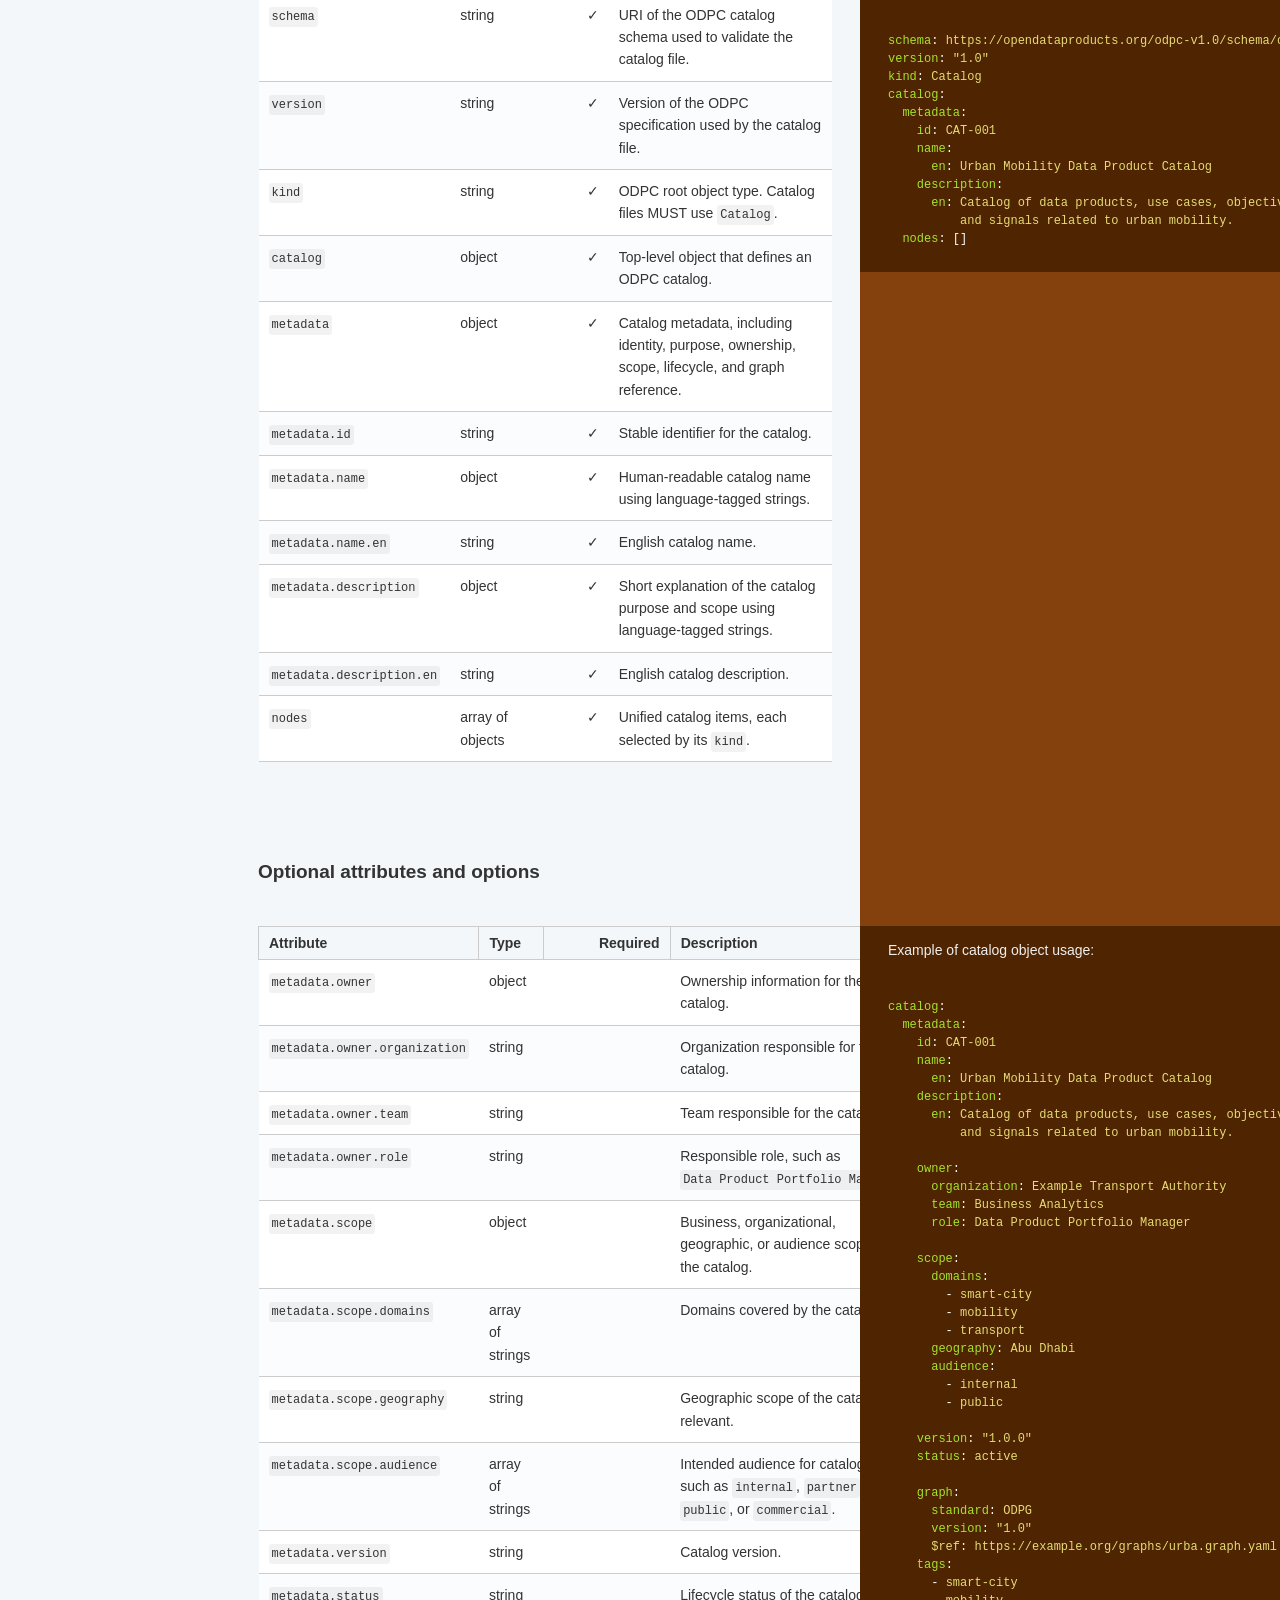
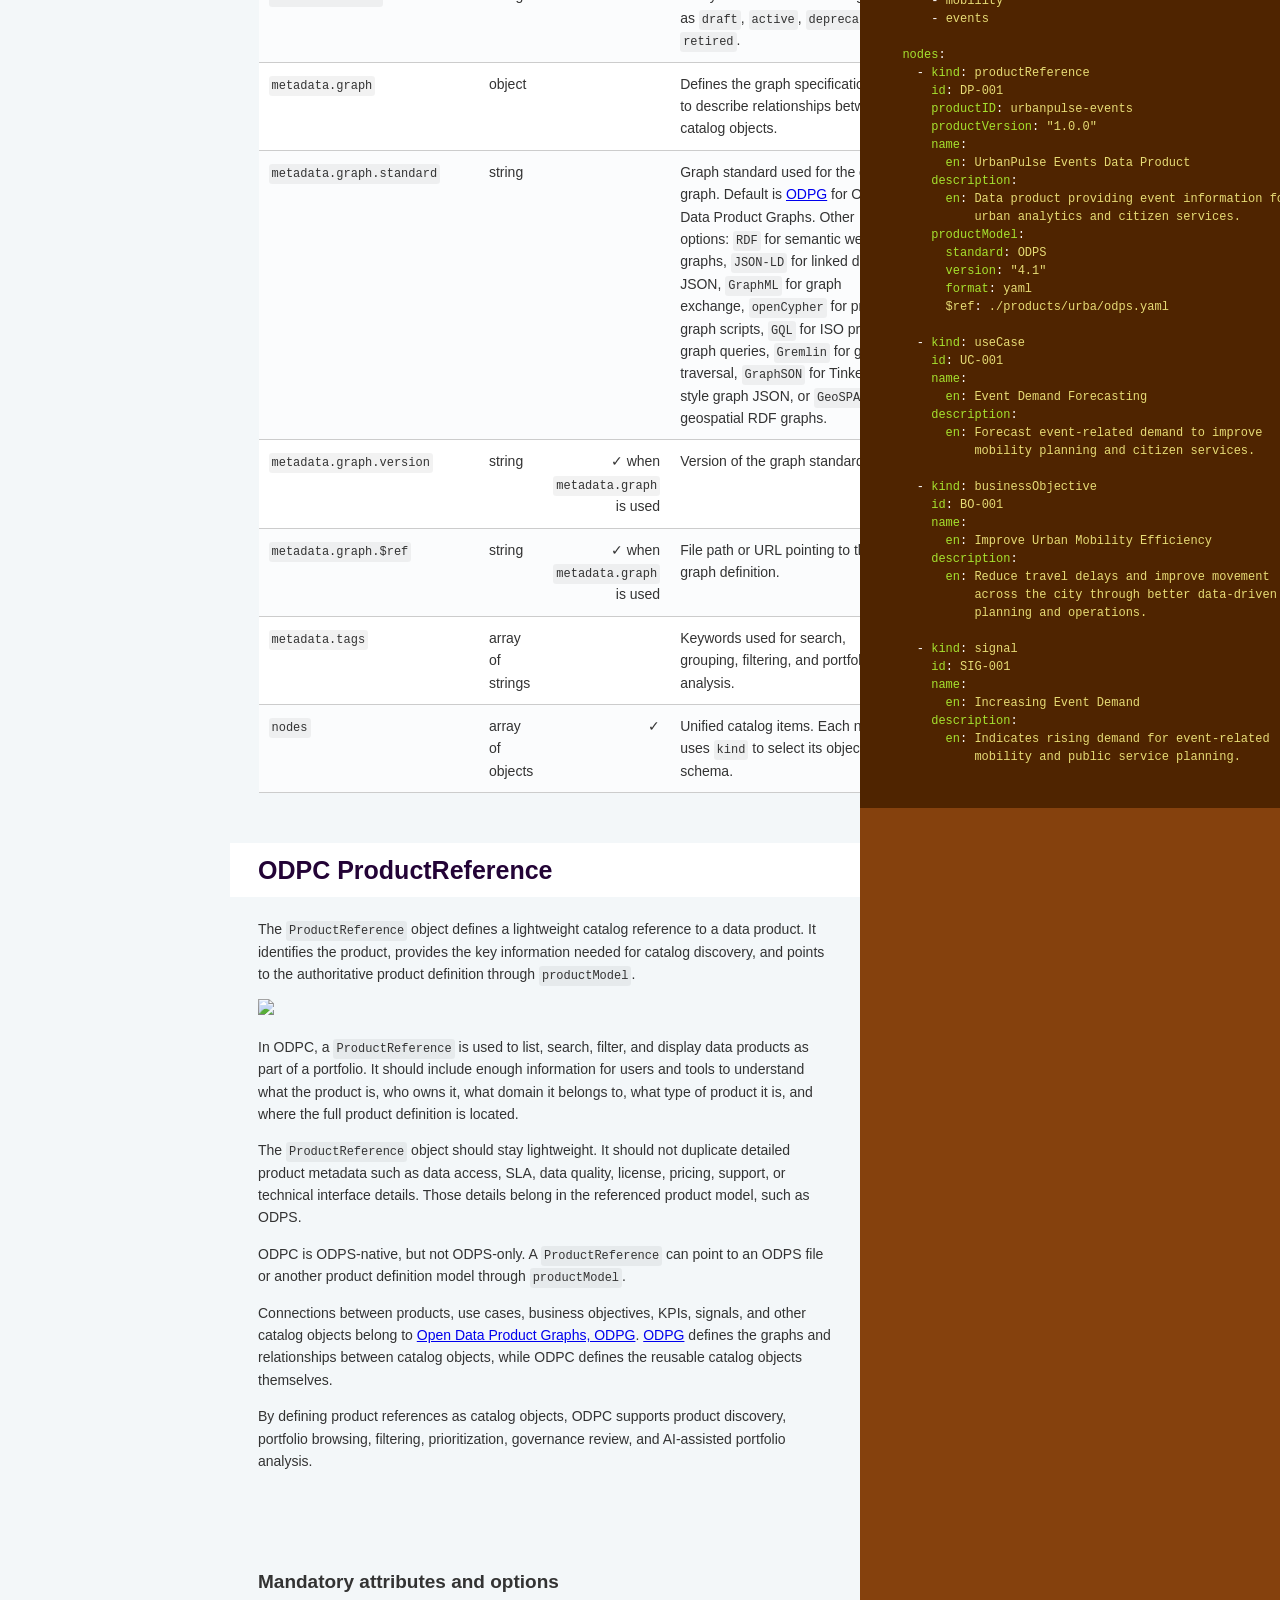
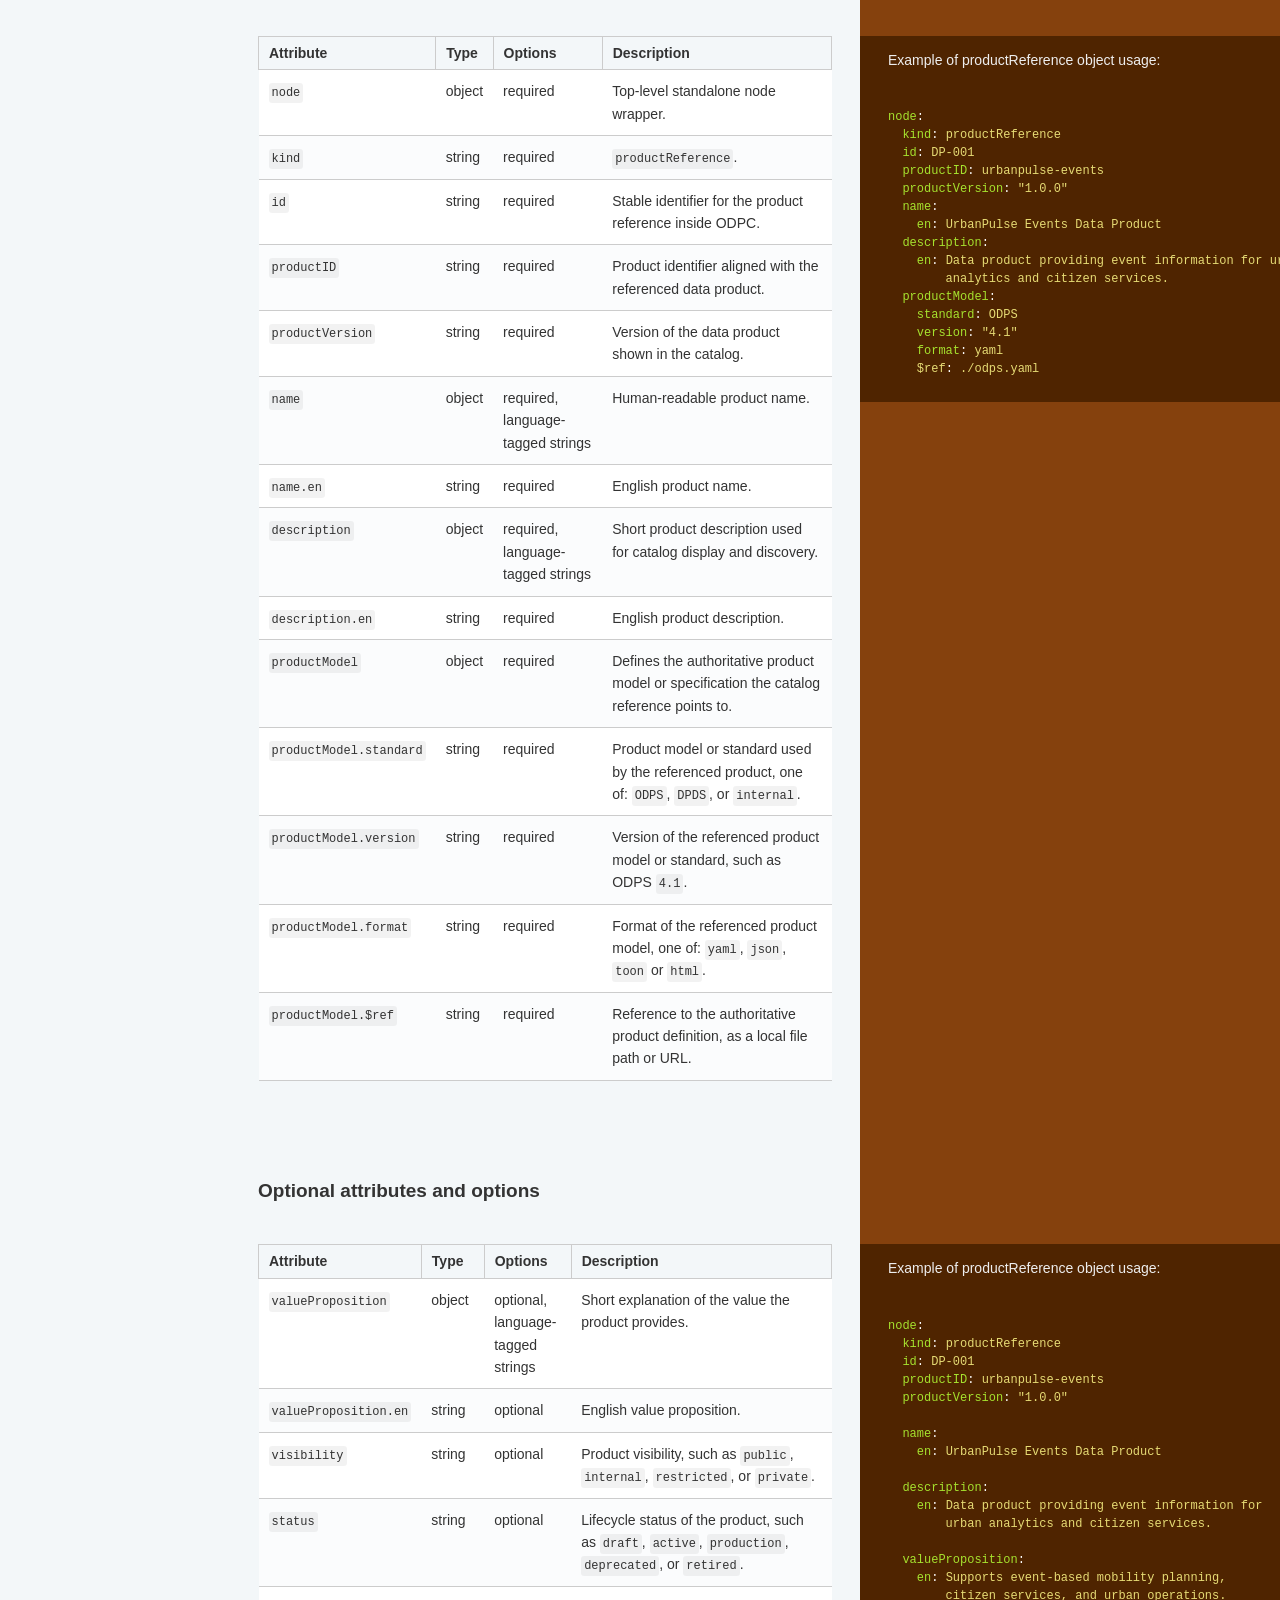
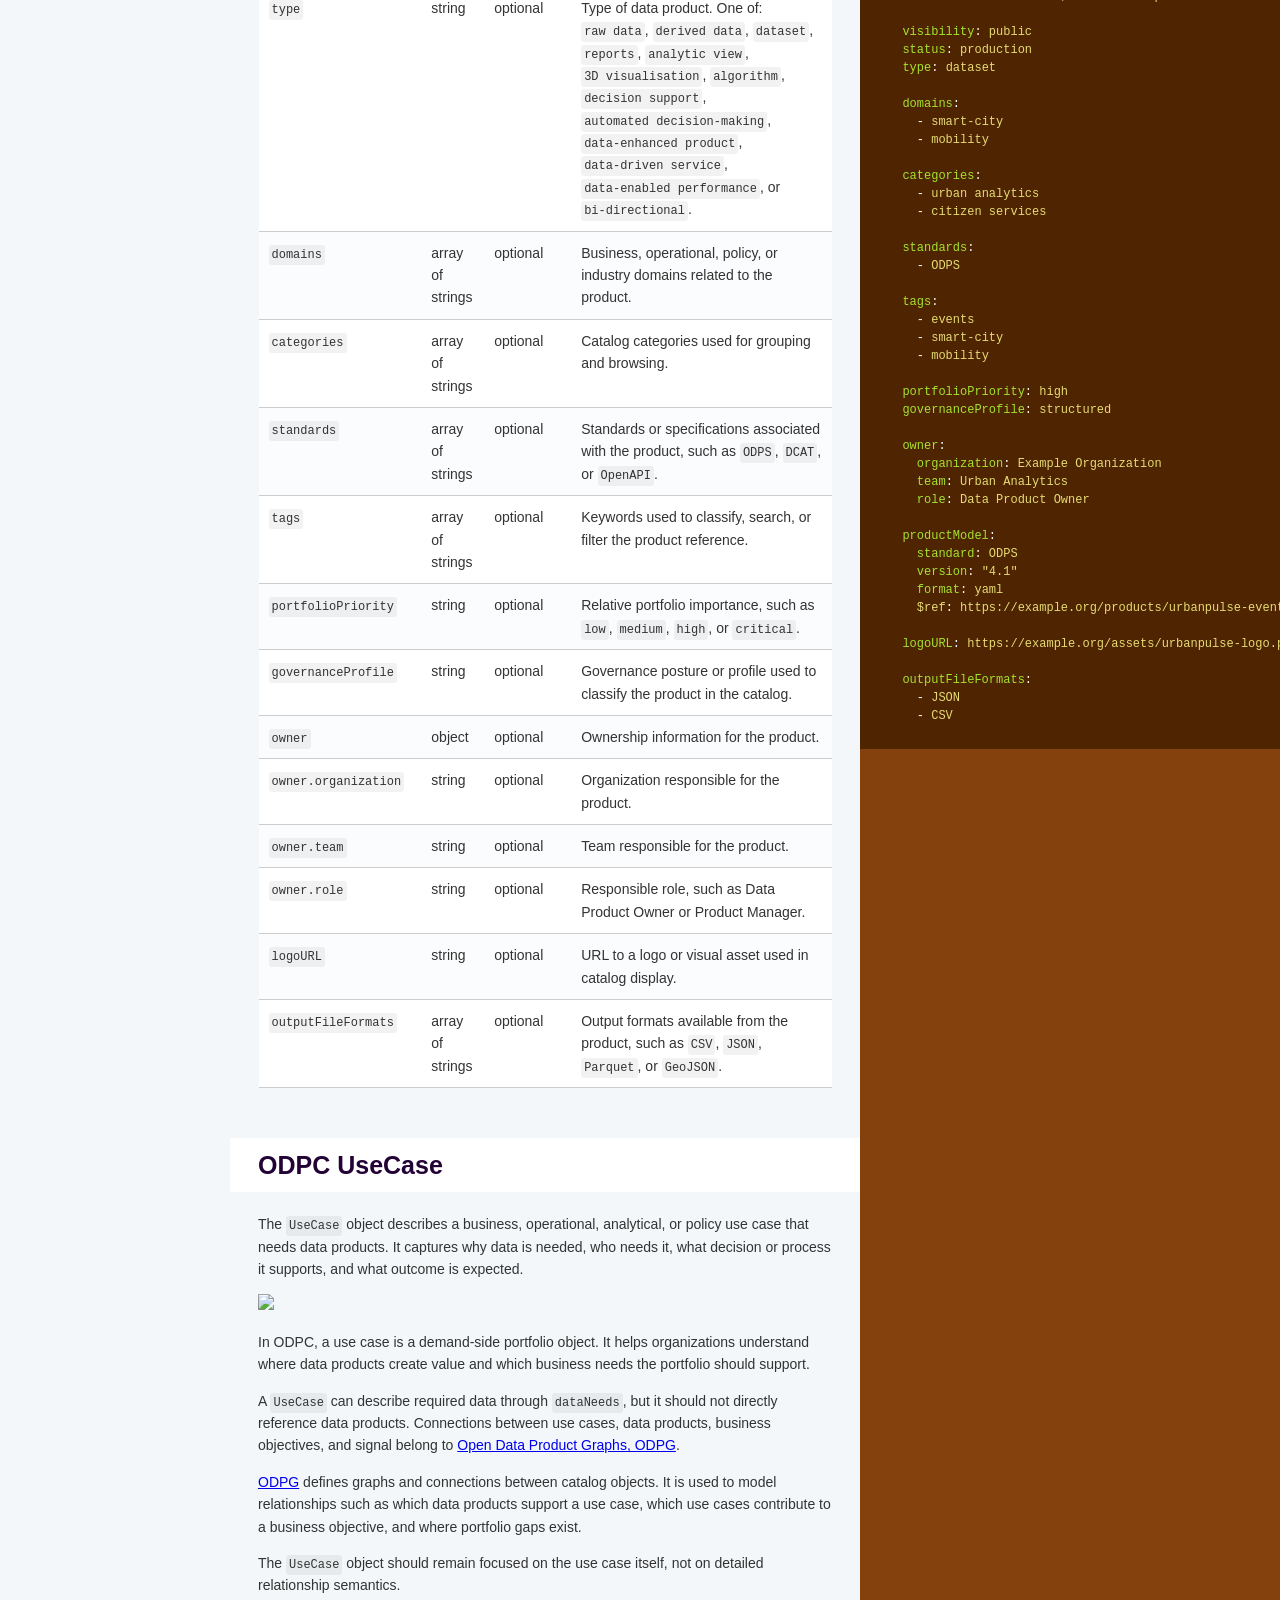
==== commit 38669fbd: "deploy: e32edf51a56284b5e702e64a3bb6f9d447570898" ====
--- a/index.html
+++ b/index.html
@@ -409,17 +409,6 @@
               </ul>
           </li>
           <li>
-            <a href="#odpc-node" class="toc-h1 toc-link" data-title="ODPC Node">ODPC Node</a>
-              <ul class="toc-list-h2">
-                  <li>
-                    <a href="#shared-metadata-for-new-odpg-aligned-nodes" class="toc-h2 toc-link" data-title="Shared metadata for new ODPG-aligned nodes">Shared metadata for new ODPG-aligned nodes</a>
-                  </li>
-                  <li>
-                    <a href="#cross-object-attribute-patterns" class="toc-h2 toc-link" data-title="Cross-object attribute patterns">Cross-object attribute patterns</a>
-                  </li>
-              </ul>
-          </li>
-          <li>
             <a href="#odpc-productreference" class="toc-h1 toc-link" data-title="ODPC ProductReference">ODPC ProductReference</a>
               <ul class="toc-list-h2">
                   <li>
@@ -1313,164 +1302,6 @@
 <td>Unified catalog items. Each node uses <code>kind</code> to select its object schema.</td>
 </tr>
 </tbody></table>
-<h1 id='odpc-node'>ODPC Node</h1>
-<p>Every catalog item is an ODPC <code>node</code>. The <code>kind</code> attribute selects its object schema, so catalog tools can read one <code>catalog.nodes</code> array rather than separate type-specific collections.</p>
-<div class="highlight"><pre class="highlight yaml"><code><span class="na">node</span><span class="pi">:</span>
-  <span class="na">kind</span><span class="pi">:</span> <span class="s">productReference</span>
-  <span class="na">id</span><span class="pi">:</span> <span class="s">DP-001</span>
-  <span class="na">productID</span><span class="pi">:</span> <span class="s">urbanpulse-events</span>
-  <span class="na">productVersion</span><span class="pi">:</span> <span class="s2">"</span><span class="s">1.0.0"</span>
-  <span class="na">name</span><span class="pi">:</span>
-    <span class="na">en</span><span class="pi">:</span> <span class="s">UrbanPulse Events Data Product</span>
-  <span class="na">description</span><span class="pi">:</span>
-    <span class="na">en</span><span class="pi">:</span> <span class="s">Data product providing event information for urban analytics and citizen services.</span>
-  <span class="na">productModel</span><span class="pi">:</span>
-    <span class="na">standard</span><span class="pi">:</span> <span class="s">ODPS</span>
-    <span class="na">version</span><span class="pi">:</span> <span class="s2">"</span><span class="s">4.1"</span>
-    <span class="na">format</span><span class="pi">:</span> <span class="s">yaml</span>
-    <span class="s">$ref</span><span class="pi">:</span> <span class="s">./odps.yaml</span>
-</code></pre></div>
-<table><thead>
-<tr>
-<th><code>kind</code> value</th>
-<th>Object schema</th>
-</tr>
-</thead><tbody>
-<tr>
-<td><code>productReference</code></td>
-<td>ProductReference</td>
-</tr>
-<tr>
-<td><code>useCase</code></td>
-<td>UseCase</td>
-</tr>
-<tr>
-<td><code>businessObjective</code></td>
-<td>BusinessObjective</td>
-</tr>
-<tr>
-<td><code>signal</code></td>
-<td>Signal</td>
-</tr>
-<tr>
-<td><code>domain</code></td>
-<td>Domain</td>
-</tr>
-<tr>
-<td><code>dataset</code></td>
-<td>Dataset</td>
-</tr>
-<tr>
-<td><code>api</code></td>
-<td>API</td>
-</tr>
-<tr>
-<td><code>policy</code></td>
-<td>Policy</td>
-</tr>
-<tr>
-<td><code>workflow</code></td>
-<td>Workflow</td>
-</tr>
-<tr>
-<td><code>agent</code></td>
-<td>Agent</td>
-</tr>
-<tr>
-<td><code>capability</code></td>
-<td>Capability</td>
-</tr>
-<tr>
-<td><code>strategicOpportunity</code></td>
-<td>StrategicOpportunity</td>
-</tr>
-</tbody></table>
-
-<p>Standalone catalog-item files use a root <code>node</code> object. Inside a full catalog, use the same object directly in <code>catalog.nodes</code> without the extra root wrapper.</p>
-<h2 id='shared-metadata-for-new-odpg-aligned-nodes'>Shared metadata for new ODPG-aligned nodes</h2>
-<p>The <code>domain</code>, <code>dataset</code>, <code>api</code>, <code>policy</code>, <code>workflow</code>, <code>agent</code>, <code>capability</code>, and <code>strategicOpportunity</code> nodes may use the following common optional attributes. They describe the node itself; links to other nodes belong in ODPG edges.</p>
-
-<table><thead>
-<tr>
-<th>Attribute</th>
-<th>Type</th>
-<th>Description</th>
-</tr>
-</thead><tbody>
-<tr>
-<td><code>owner</code></td>
-<td>object</td>
-<td>Accountable organization, team, and role.</td>
-</tr>
-<tr>
-<td><code>owner.organization</code></td>
-<td>string</td>
-<td>Accountable organization.</td>
-</tr>
-<tr>
-<td><code>owner.team</code></td>
-<td>string</td>
-<td>Accountable team.</td>
-</tr>
-<tr>
-<td><code>owner.role</code></td>
-<td>string</td>
-<td>Accountable role.</td>
-</tr>
-<tr>
-<td><code>status</code></td>
-<td>string</td>
-<td>Catalog lifecycle: <code>draft</code>, <code>active</code>, <code>deprecated</code>, or <code>retired</code>.</td>
-</tr>
-<tr>
-<td><code>$ref</code></td>
-<td>string</td>
-<td>Authoritative external definition.</td>
-</tr>
-<tr>
-<td><code>tags</code></td>
-<td>array of strings</td>
-<td>Search and filtering labels.</td>
-</tr>
-</tbody></table>
-<h2 id='cross-object-attribute-patterns'>Cross-object attribute patterns</h2>
-<p>ODPC uses the same shape for repeated catalog concepts wherever their meaning is the same. This avoids making tools interpret equivalent metadata differently across object kinds.</p>
-
-<table><thead>
-<tr>
-<th>Attribute pattern</th>
-<th>Shared shape</th>
-<th>Notes</th>
-</tr>
-</thead><tbody>
-<tr>
-<td><code>owner</code></td>
-<td><code>organization</code>, <code>team</code>, <code>role</code></td>
-<td>Used for catalog, product, objective, and supported ODPG-aligned node ownership.</td>
-</tr>
-<tr>
-<td><code>tags</code></td>
-<td>array of strings</td>
-<td>Used for catalog discovery and filtering.</td>
-</tr>
-<tr>
-<td><code>$ref</code></td>
-<td>local path or URI string</td>
-<td>Used for an authoritative external definition. <code>metadata.graph.$ref</code> remains URI-only because a graph declaration must be remotely resolvable.</td>
-</tr>
-<tr>
-<td><code>priority</code></td>
-<td><code>low</code>, <code>medium</code>, <code>high</code>, <code>critical</code></td>
-<td>Used by product references, use cases, and business objectives.</td>
-</tr>
-<tr>
-<td>lifecycle <code>status</code></td>
-<td>context-specific controlled value</td>
-<td>Catalog and new ODPG-aligned nodes use <code>draft</code>, <code>active</code>, <code>deprecated</code>, and <code>retired</code>. Use cases and objectives retain <code>paused</code> and <code>completed</code>; signals retain their evidence-review states.</td>
-</tr>
-</tbody></table>
-
-<p>The <code>version</code> attribute identifies the version of the object or contract in the context where it appears. It does not replace the ODPC specification <code>version</code> at the catalog root.</p>
 <h1 id='odpc-productreference'>ODPC ProductReference</h1>
 <p>The <code>ProductReference</code> object defines a lightweight catalog reference to a data product. It identifies the product, provides the key information needed for catalog discovery, and points to the authoritative product definition through <code>productModel</code>.</p>
 
@@ -2725,7 +2556,22 @@
 <td>Domain purpose and scope.</td>
 </tr>
 </tbody></table>
-<h2 id='optional-attributes-and-options'>Optional attributes and options</h2>
+<h2 id='optional-attributes-and-options'>Optional attributes and options</h2><div class="highlight"><pre class="highlight yaml"><code><span class="na">node</span><span class="pi">:</span>
+  <span class="na">kind</span><span class="pi">:</span> <span class="s">domain</span>
+  <span class="na">id</span><span class="pi">:</span> <span class="s">DOM-001</span>
+  <span class="na">name</span><span class="pi">:</span>
+    <span class="na">en</span><span class="pi">:</span> <span class="s">Urban Mobility</span>
+  <span class="na">description</span><span class="pi">:</span>
+    <span class="na">en</span><span class="pi">:</span> <span class="s">Business and operational domain for city transportation services.</span>
+  <span class="na">type</span><span class="pi">:</span> <span class="s">business</span>
+  <span class="na">owner</span><span class="pi">:</span>
+    <span class="na">organization</span><span class="pi">:</span> <span class="s">Example Transport Authority</span>
+    <span class="na">team</span><span class="pi">:</span> <span class="s">Urban Mobility</span>
+    <span class="na">role</span><span class="pi">:</span> <span class="s">Domain Owner</span>
+  <span class="na">status</span><span class="pi">:</span> <span class="s">active</span>
+  <span class="s">$ref</span><span class="pi">:</span> <span class="s">https://example.org/domains/urban-mobility</span>
+  <span class="na">tags</span><span class="pi">:</span> <span class="pi">[</span><span class="nv">mobility</span><span class="pi">,</span> <span class="nv">transport</span><span class="pi">]</span>
+</code></pre></div>
 <table><thead>
 <tr>
 <th>Attribute</th>
@@ -2814,7 +2660,25 @@
 <td>Dataset discovery description.</td>
 </tr>
 </tbody></table>
-<h2 id='optional-attributes-and-options'>Optional attributes and options</h2>
+<h2 id='optional-attributes-and-options'>Optional attributes and options</h2><div class="highlight"><pre class="highlight yaml"><code><span class="na">node</span><span class="pi">:</span>
+  <span class="na">kind</span><span class="pi">:</span> <span class="s">dataset</span>
+  <span class="na">id</span><span class="pi">:</span> <span class="s">DS-001</span>
+  <span class="na">name</span><span class="pi">:</span>
+    <span class="na">en</span><span class="pi">:</span> <span class="s">Traffic Sensor Observations</span>
+  <span class="na">description</span><span class="pi">:</span>
+    <span class="na">en</span><span class="pi">:</span> <span class="s">Time-stamped observations from roadside traffic sensors.</span>
+  <span class="na">version</span><span class="pi">:</span> <span class="s2">"</span><span class="s">2.1.0"</span>
+  <span class="na">frequency</span><span class="pi">:</span> <span class="s">realTime</span>
+  <span class="na">classification</span><span class="pi">:</span> <span class="s">internal</span>
+  <span class="na">access</span><span class="pi">:</span> <span class="s">authenticated</span>
+  <span class="na">owner</span><span class="pi">:</span>
+    <span class="na">organization</span><span class="pi">:</span> <span class="s">Example Transport Authority</span>
+    <span class="na">team</span><span class="pi">:</span> <span class="s">Traffic Operations</span>
+    <span class="na">role</span><span class="pi">:</span> <span class="s">Data Steward</span>
+  <span class="na">status</span><span class="pi">:</span> <span class="s">active</span>
+  <span class="s">$ref</span><span class="pi">:</span> <span class="s">https://example.org/datasets/traffic-sensor-observations</span>
+  <span class="na">tags</span><span class="pi">:</span> <span class="pi">[</span><span class="nv">traffic</span><span class="pi">,</span> <span class="nv">sensors</span><span class="pi">]</span>
+</code></pre></div>
 <table><thead>
 <tr>
 <th>Attribute</th>
@@ -2921,7 +2785,25 @@
 <td>API discovery description.</td>
 </tr>
 </tbody></table>
-<h2 id='optional-attributes-and-options'>Optional attributes and options</h2>
+<h2 id='optional-attributes-and-options'>Optional attributes and options</h2><div class="highlight"><pre class="highlight yaml"><code><span class="na">node</span><span class="pi">:</span>
+  <span class="na">kind</span><span class="pi">:</span> <span class="s">api</span>
+  <span class="na">id</span><span class="pi">:</span> <span class="s">API-001</span>
+  <span class="na">name</span><span class="pi">:</span>
+    <span class="na">en</span><span class="pi">:</span> <span class="s">Traffic Conditions API</span>
+  <span class="na">description</span><span class="pi">:</span>
+    <span class="na">en</span><span class="pi">:</span> <span class="s">Service interface for current traffic conditions.</span>
+  <span class="na">type</span><span class="pi">:</span> <span class="s">rest</span>
+  <span class="na">version</span><span class="pi">:</span> <span class="s2">"</span><span class="s">1.4.0"</span>
+  <span class="na">endpoint</span><span class="pi">:</span> <span class="s">https://api.example.org/traffic/v1</span>
+  <span class="na">access</span><span class="pi">:</span> <span class="s">authenticated</span>
+  <span class="na">owner</span><span class="pi">:</span>
+    <span class="na">organization</span><span class="pi">:</span> <span class="s">Example Transport Authority</span>
+    <span class="na">team</span><span class="pi">:</span> <span class="s">Digital Services</span>
+    <span class="na">role</span><span class="pi">:</span> <span class="s">API Owner</span>
+  <span class="na">status</span><span class="pi">:</span> <span class="s">active</span>
+  <span class="s">$ref</span><span class="pi">:</span> <span class="s">https://example.org/apis/traffic-conditions/openapi.yaml</span>
+  <span class="na">tags</span><span class="pi">:</span> <span class="pi">[</span><span class="nv">traffic</span><span class="pi">,</span> <span class="nv">conditions</span><span class="pi">]</span>
+</code></pre></div>
 <table><thead>
 <tr>
 <th>Attribute</th>
@@ -3028,7 +2910,25 @@
 <td>Policy discovery description.</td>
 </tr>
 </tbody></table>
-<h2 id='optional-attributes-and-options'>Optional attributes and options</h2>
+<h2 id='optional-attributes-and-options'>Optional attributes and options</h2><div class="highlight"><pre class="highlight yaml"><code><span class="na">node</span><span class="pi">:</span>
+  <span class="na">kind</span><span class="pi">:</span> <span class="s">policy</span>
+  <span class="na">id</span><span class="pi">:</span> <span class="s">POL-001</span>
+  <span class="na">name</span><span class="pi">:</span>
+    <span class="na">en</span><span class="pi">:</span> <span class="s">Mobility Data Retention Policy</span>
+  <span class="na">description</span><span class="pi">:</span>
+    <span class="na">en</span><span class="pi">:</span> <span class="s">Policy governing retention of mobility data.</span>
+  <span class="na">type</span><span class="pi">:</span> <span class="s">retention</span>
+  <span class="na">effectiveFrom</span><span class="pi">:</span> <span class="s2">"</span><span class="s">2026-01-01"</span>
+  <span class="na">effectiveTo</span><span class="pi">:</span> <span class="s2">"</span><span class="s">2028-12-31"</span>
+  <span class="na">enforcement</span><span class="pi">:</span> <span class="s">automated</span>
+  <span class="na">owner</span><span class="pi">:</span>
+    <span class="na">organization</span><span class="pi">:</span> <span class="s">Example Transport Authority</span>
+    <span class="na">team</span><span class="pi">:</span> <span class="s">Data Governance</span>
+    <span class="na">role</span><span class="pi">:</span> <span class="s">Policy Owner</span>
+  <span class="na">status</span><span class="pi">:</span> <span class="s">active</span>
+  <span class="s">$ref</span><span class="pi">:</span> <span class="s">https://example.org/policies/mobility-data-retention</span>
+  <span class="na">tags</span><span class="pi">:</span> <span class="pi">[</span><span class="nv">retention</span><span class="pi">,</span> <span class="nv">governance</span><span class="pi">]</span>
+</code></pre></div>
 <table><thead>
 <tr>
 <th>Attribute</th>
@@ -3135,7 +3035,24 @@
 <td>Workflow discovery description.</td>
 </tr>
 </tbody></table>
-<h2 id='optional-attributes-and-options'>Optional attributes and options</h2>
+<h2 id='optional-attributes-and-options'>Optional attributes and options</h2><div class="highlight"><pre class="highlight yaml"><code><span class="na">node</span><span class="pi">:</span>
+  <span class="na">kind</span><span class="pi">:</span> <span class="s">workflow</span>
+  <span class="na">id</span><span class="pi">:</span> <span class="s">WF-001</span>
+  <span class="na">name</span><span class="pi">:</span>
+    <span class="na">en</span><span class="pi">:</span> <span class="s">Incident Response Workflow</span>
+  <span class="na">description</span><span class="pi">:</span>
+    <span class="na">en</span><span class="pi">:</span> <span class="s">Operational workflow for responding to major traffic incidents.</span>
+  <span class="na">type</span><span class="pi">:</span> <span class="s">operational</span>
+  <span class="na">trigger</span><span class="pi">:</span> <span class="s">event</span>
+  <span class="na">version</span><span class="pi">:</span> <span class="s2">"</span><span class="s">3.0.0"</span>
+  <span class="na">owner</span><span class="pi">:</span>
+    <span class="na">organization</span><span class="pi">:</span> <span class="s">Example Transport Authority</span>
+    <span class="na">team</span><span class="pi">:</span> <span class="s">Traffic Operations</span>
+    <span class="na">role</span><span class="pi">:</span> <span class="s">Workflow Owner</span>
+  <span class="na">status</span><span class="pi">:</span> <span class="s">active</span>
+  <span class="s">$ref</span><span class="pi">:</span> <span class="s">https://example.org/workflows/incident-response</span>
+  <span class="na">tags</span><span class="pi">:</span> <span class="pi">[</span><span class="nv">incident-response</span><span class="pi">,</span> <span class="nv">traffic</span><span class="pi">]</span>
+</code></pre></div>
 <table><thead>
 <tr>
 <th>Attribute</th>
@@ -3236,7 +3153,24 @@
 <td>Agent discovery description.</td>
 </tr>
 </tbody></table>
-<h2 id='optional-attributes-and-options'>Optional attributes and options</h2>
+<h2 id='optional-attributes-and-options'>Optional attributes and options</h2><div class="highlight"><pre class="highlight yaml"><code><span class="na">node</span><span class="pi">:</span>
+  <span class="na">kind</span><span class="pi">:</span> <span class="s">agent</span>
+  <span class="na">id</span><span class="pi">:</span> <span class="s">AGENT-001</span>
+  <span class="na">name</span><span class="pi">:</span>
+    <span class="na">en</span><span class="pi">:</span> <span class="s">Mobility Planning Assistant</span>
+  <span class="na">description</span><span class="pi">:</span>
+    <span class="na">en</span><span class="pi">:</span> <span class="s">Automation actor that prepares planning recommendations.</span>
+  <span class="na">type</span><span class="pi">:</span> <span class="s">ai</span>
+  <span class="na">version</span><span class="pi">:</span> <span class="s2">"</span><span class="s">0.8.0"</span>
+  <span class="na">autonomy</span><span class="pi">:</span> <span class="s">supervised</span>
+  <span class="na">owner</span><span class="pi">:</span>
+    <span class="na">organization</span><span class="pi">:</span> <span class="s">Example Transport Authority</span>
+    <span class="na">team</span><span class="pi">:</span> <span class="s">Urban Analytics</span>
+    <span class="na">role</span><span class="pi">:</span> <span class="s">Agent Owner</span>
+  <span class="na">status</span><span class="pi">:</span> <span class="s">active</span>
+  <span class="s">$ref</span><span class="pi">:</span> <span class="s">https://example.org/agents/mobility-planning-assistant</span>
+  <span class="na">tags</span><span class="pi">:</span> <span class="pi">[</span><span class="nv">planning</span><span class="pi">,</span> <span class="nv">recommendations</span><span class="pi">]</span>
+</code></pre></div>
 <table><thead>
 <tr>
 <th>Attribute</th>
@@ -3337,7 +3271,23 @@
 <td>Capability discovery description.</td>
 </tr>
 </tbody></table>
-<h2 id='optional-attributes-and-options'>Optional attributes and options</h2>
+<h2 id='optional-attributes-and-options'>Optional attributes and options</h2><div class="highlight"><pre class="highlight yaml"><code><span class="na">node</span><span class="pi">:</span>
+  <span class="na">kind</span><span class="pi">:</span> <span class="s">capability</span>
+  <span class="na">id</span><span class="pi">:</span> <span class="s">CAP-001</span>
+  <span class="na">name</span><span class="pi">:</span>
+    <span class="na">en</span><span class="pi">:</span> <span class="s">Traffic Demand Forecasting</span>
+  <span class="na">description</span><span class="pi">:</span>
+    <span class="na">en</span><span class="pi">:</span> <span class="s">Capability to forecast traffic demand from historical and current signals.</span>
+  <span class="na">type</span><span class="pi">:</span> <span class="s">ai</span>
+  <span class="na">maturity</span><span class="pi">:</span> <span class="s">emerging</span>
+  <span class="na">owner</span><span class="pi">:</span>
+    <span class="na">organization</span><span class="pi">:</span> <span class="s">Example Transport Authority</span>
+    <span class="na">team</span><span class="pi">:</span> <span class="s">Urban Analytics</span>
+    <span class="na">role</span><span class="pi">:</span> <span class="s">Capability Owner</span>
+  <span class="na">status</span><span class="pi">:</span> <span class="s">active</span>
+  <span class="s">$ref</span><span class="pi">:</span> <span class="s">https://example.org/capabilities/traffic-demand-forecasting</span>
+  <span class="na">tags</span><span class="pi">:</span> <span class="pi">[</span><span class="nv">forecasting</span><span class="pi">,</span> <span class="nv">mobility</span><span class="pi">]</span>
+</code></pre></div>
 <table><thead>
 <tr>
 <th>Attribute</th>
@@ -3432,7 +3382,28 @@
 <td>Opportunity discovery description.</td>
 </tr>
 </tbody></table>
-<h2 id='optional-attributes-and-options'>Optional attributes and options</h2>
+<h2 id='optional-attributes-and-options'>Optional attributes and options</h2><div class="highlight"><pre class="highlight yaml"><code><span class="na">node</span><span class="pi">:</span>
+  <span class="na">kind</span><span class="pi">:</span> <span class="s">strategicOpportunity</span>
+  <span class="na">id</span><span class="pi">:</span> <span class="s">SO-001</span>
+  <span class="na">name</span><span class="pi">:</span>
+    <span class="na">en</span><span class="pi">:</span> <span class="s">Event-aware Mobility Planning</span>
+  <span class="na">description</span><span class="pi">:</span>
+    <span class="na">en</span><span class="pi">:</span> <span class="s">Opportunity to improve mobility planning using event demand signals.</span>
+  <span class="na">type</span><span class="pi">:</span> <span class="s">efficiency</span>
+  <span class="na">stage</span><span class="pi">:</span> <span class="s">assessed</span>
+  <span class="na">confidence</span><span class="pi">:</span> <span class="s">high</span>
+  <span class="na">impact</span><span class="pi">:</span>
+    <span class="na">valuePotential</span><span class="pi">:</span> <span class="s">high</span>
+    <span class="na">urgency</span><span class="pi">:</span> <span class="s">medium</span>
+  <span class="na">timeHorizon</span><span class="pi">:</span> <span class="s">mediumTerm</span>
+  <span class="na">owner</span><span class="pi">:</span>
+    <span class="na">organization</span><span class="pi">:</span> <span class="s">Example Transport Authority</span>
+    <span class="na">team</span><span class="pi">:</span> <span class="s">Business Analytics</span>
+    <span class="na">role</span><span class="pi">:</span> <span class="s">Opportunity Owner</span>
+  <span class="na">status</span><span class="pi">:</span> <span class="s">active</span>
+  <span class="s">$ref</span><span class="pi">:</span> <span class="s">https://example.org/opportunities/event-aware-mobility-planning</span>
+  <span class="na">tags</span><span class="pi">:</span> <span class="pi">[</span><span class="nv">mobility</span><span class="pi">,</span> <span class="nv">events</span><span class="pi">]</span>
+</code></pre></div>
 <table><thead>
 <tr>
 <th>Attribute</th>
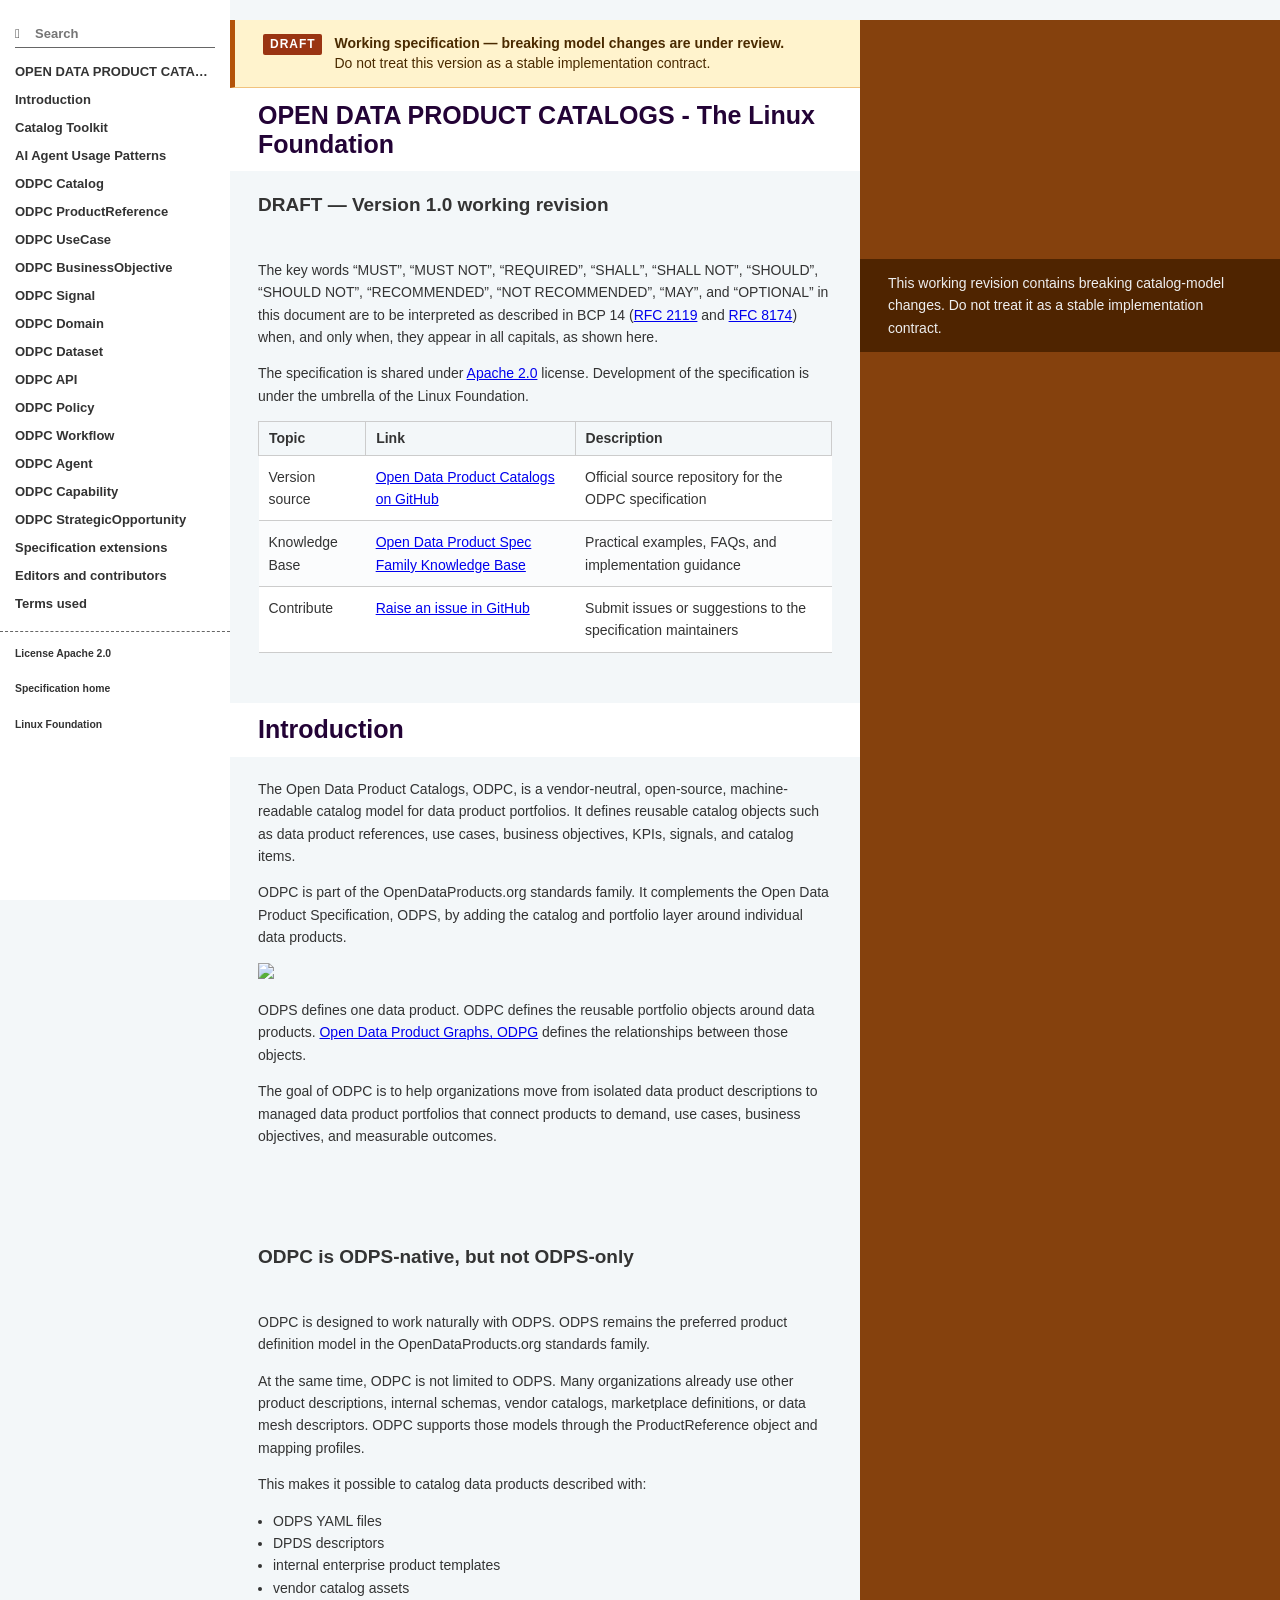
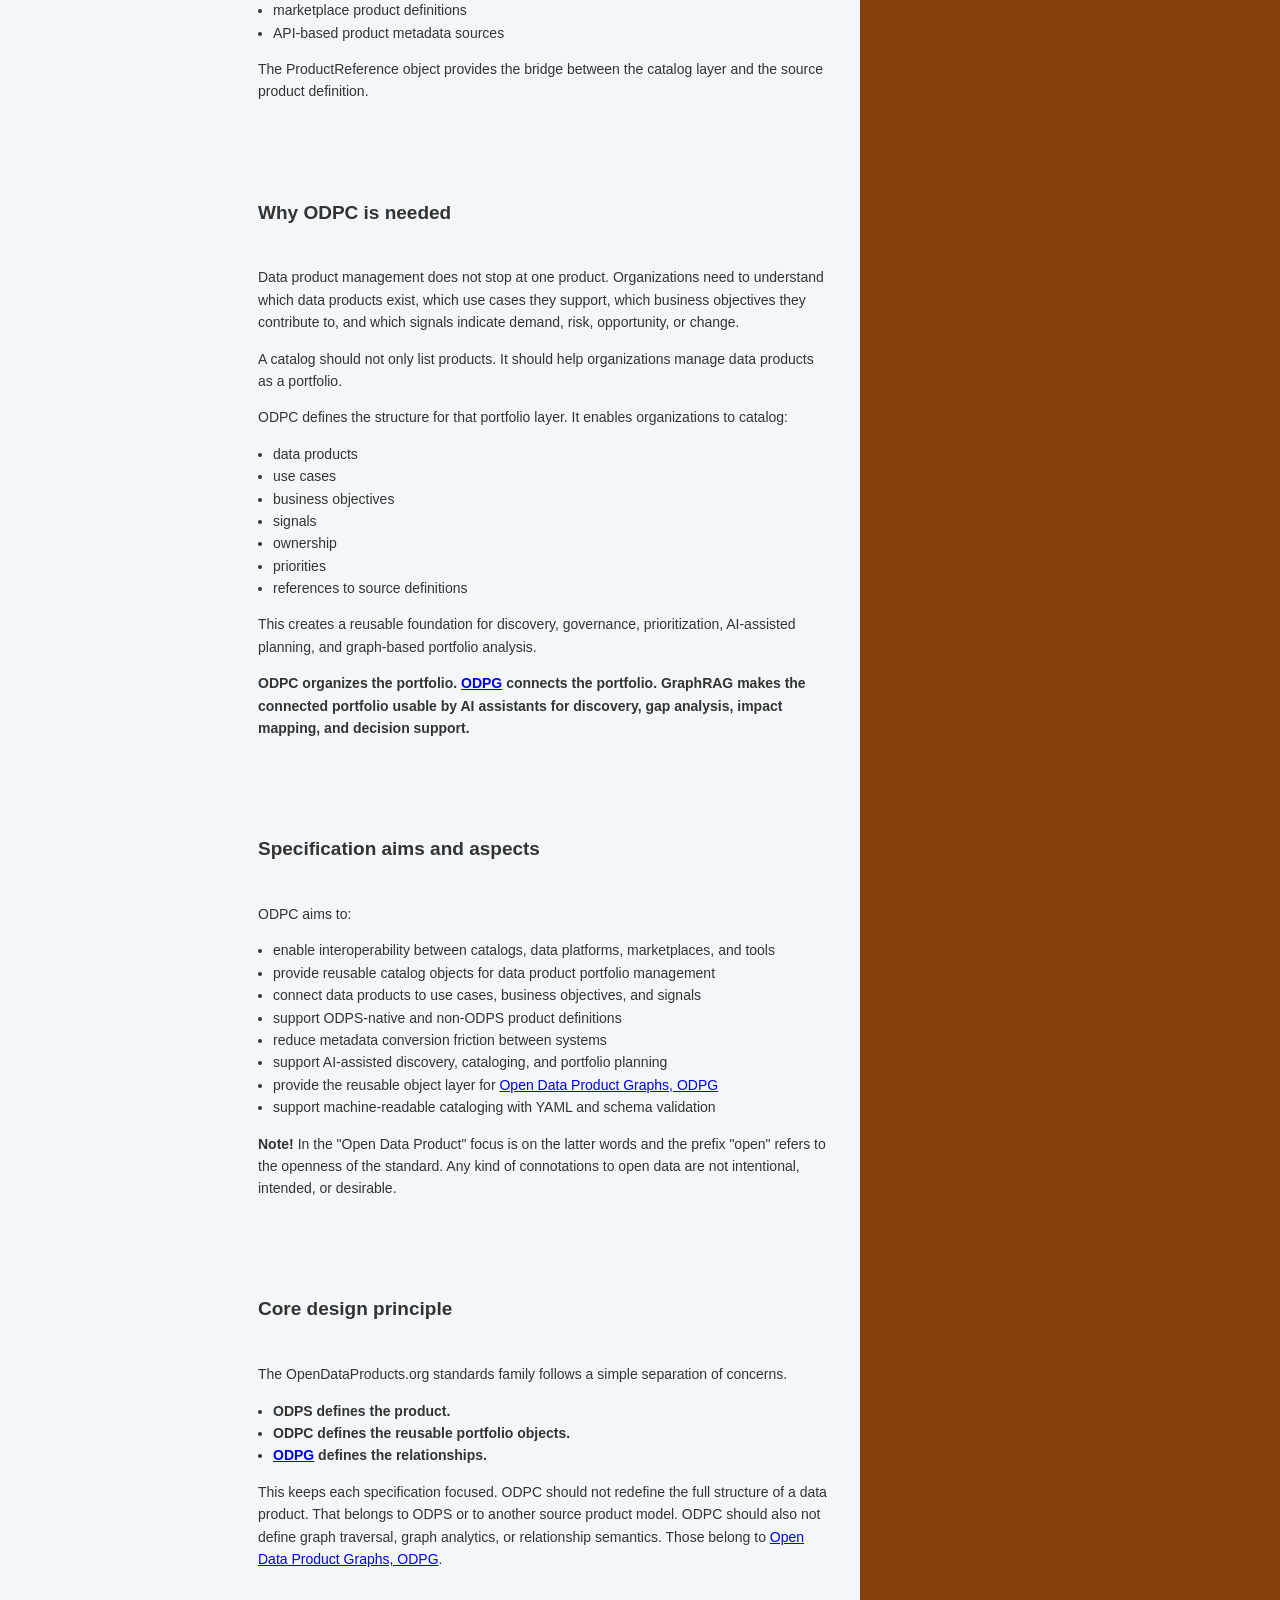
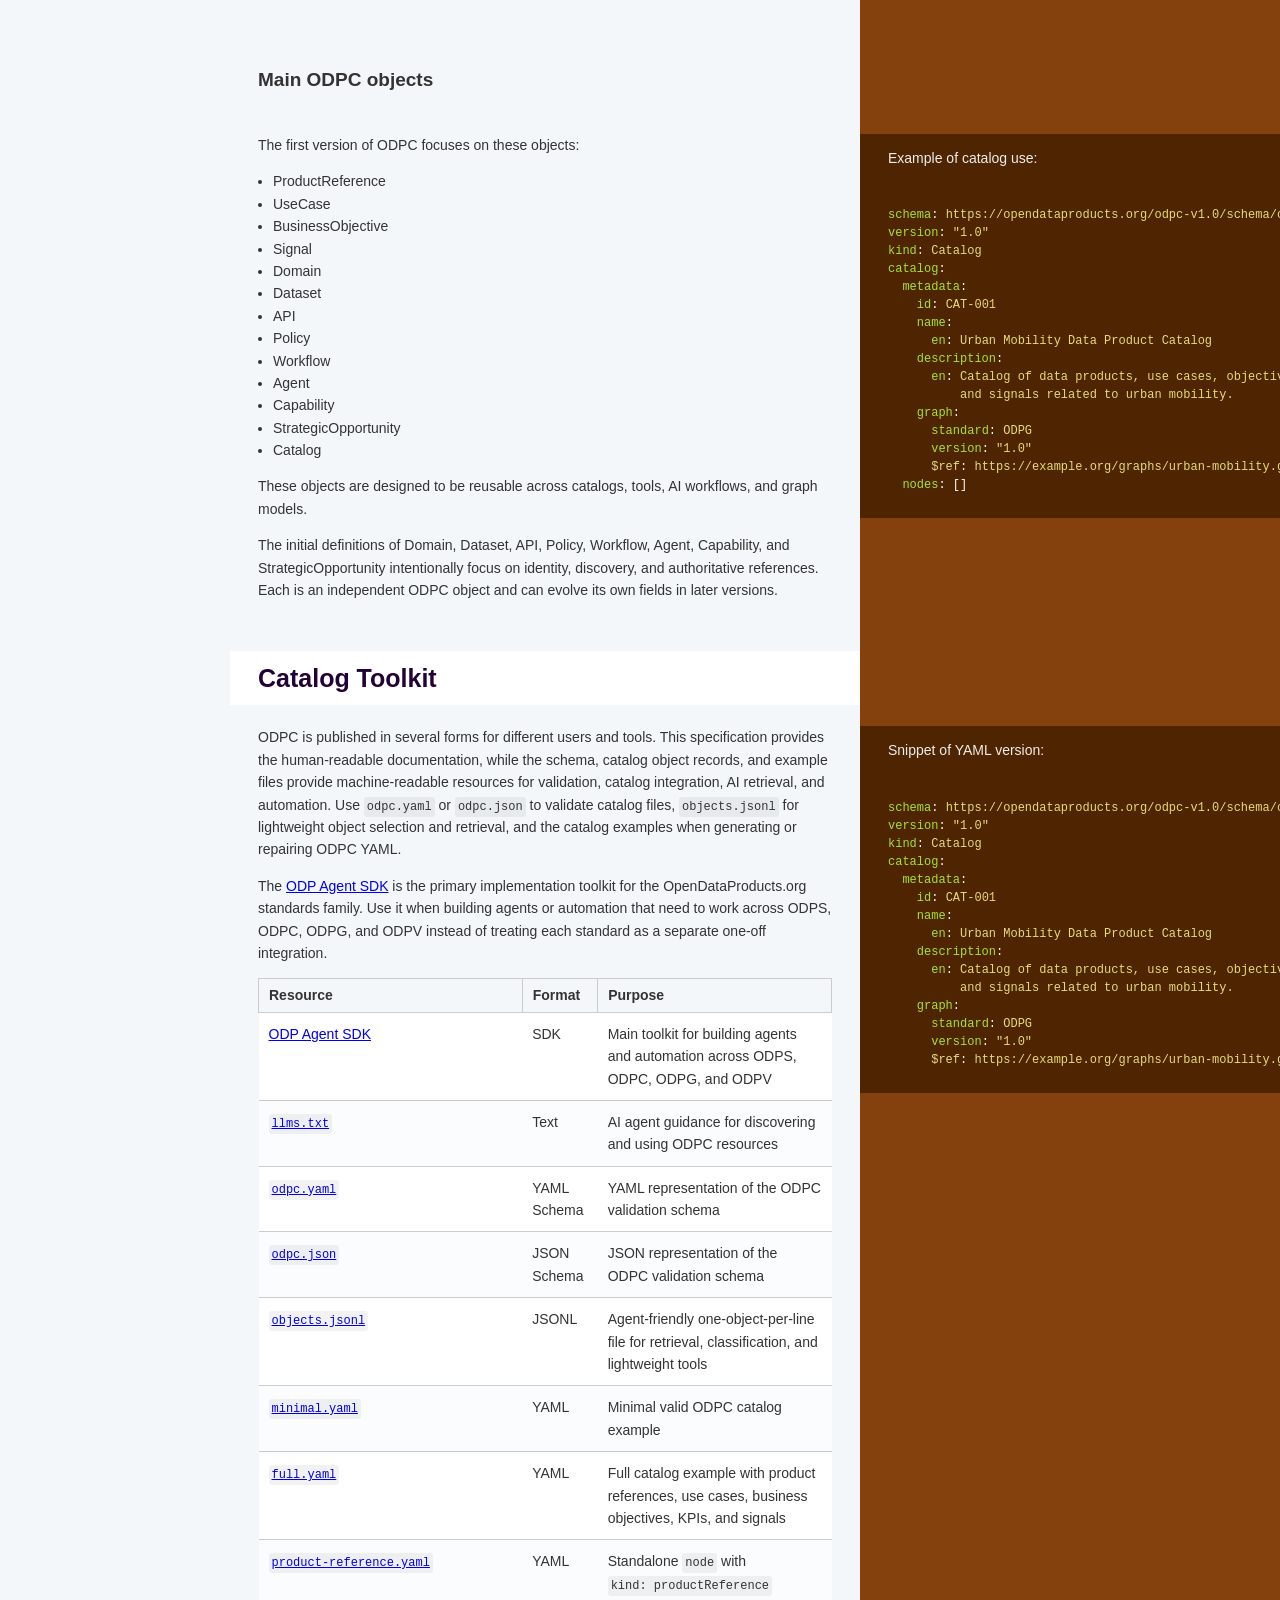
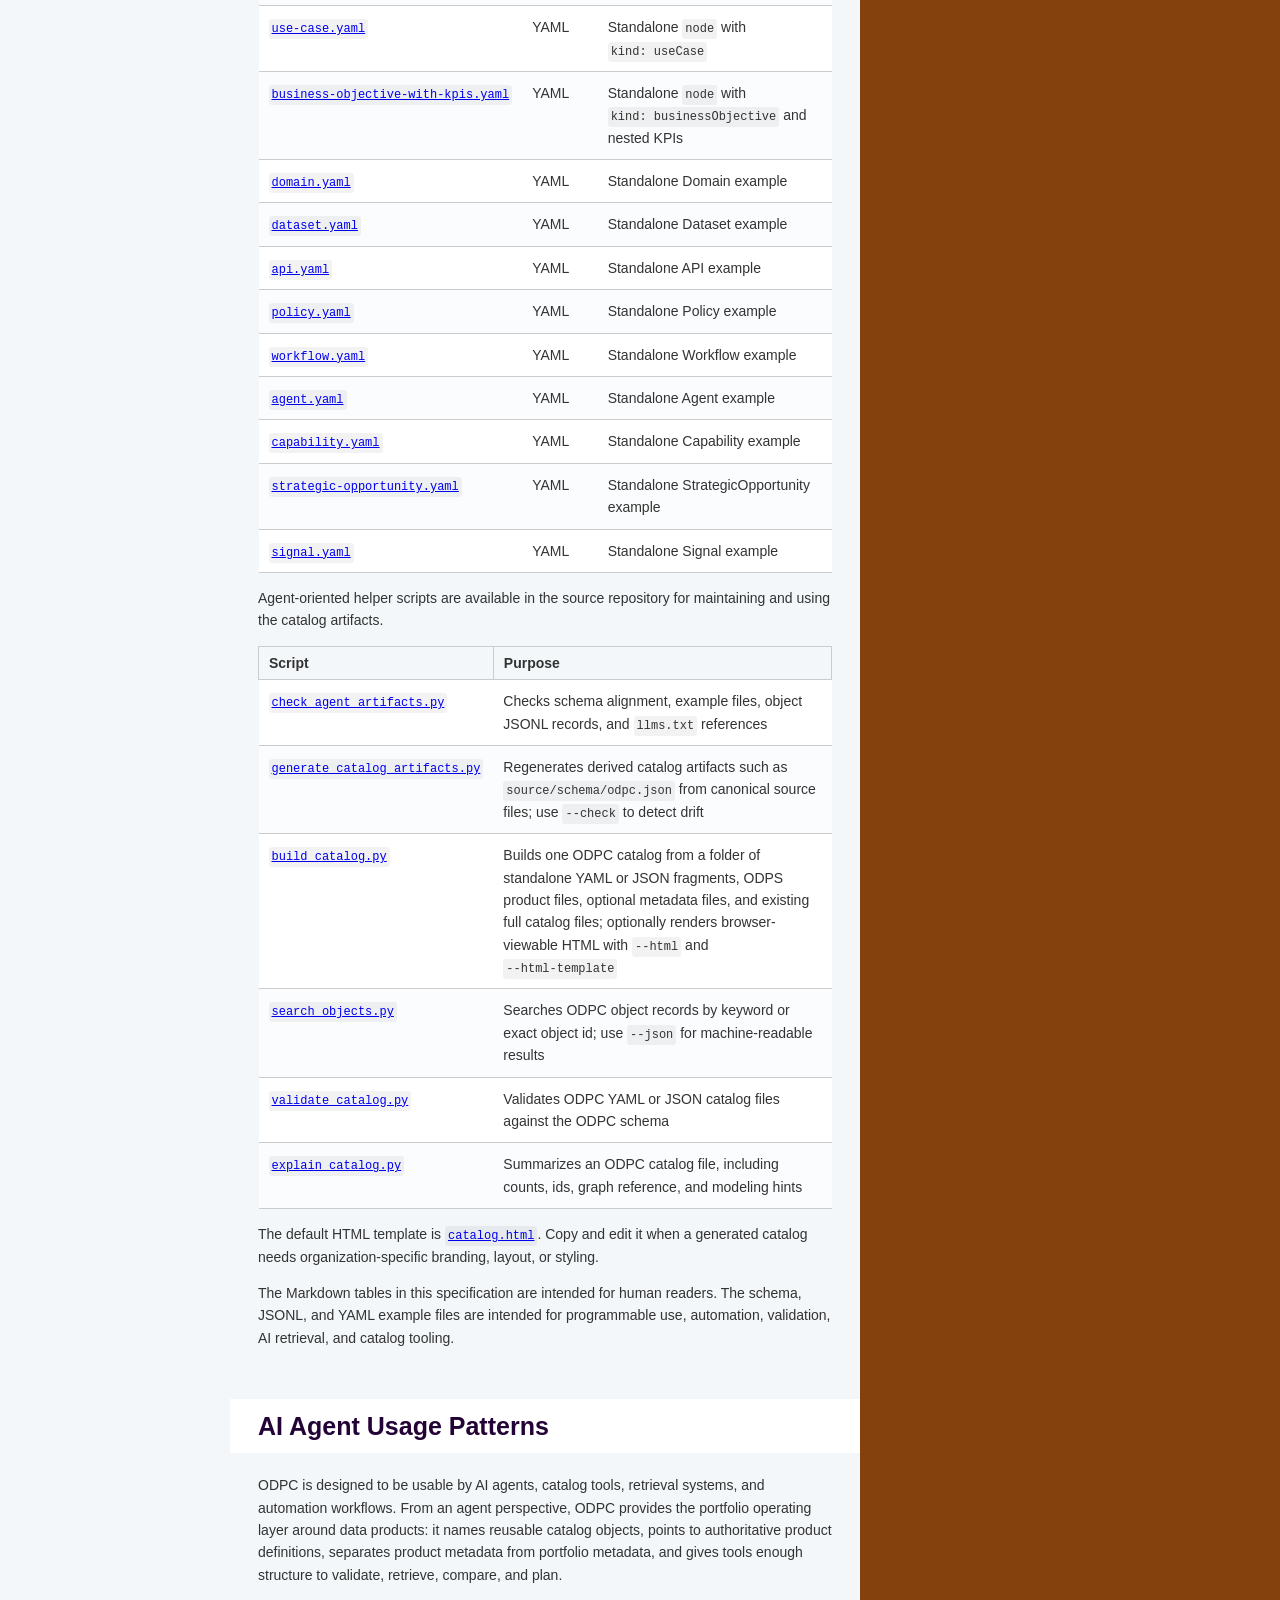
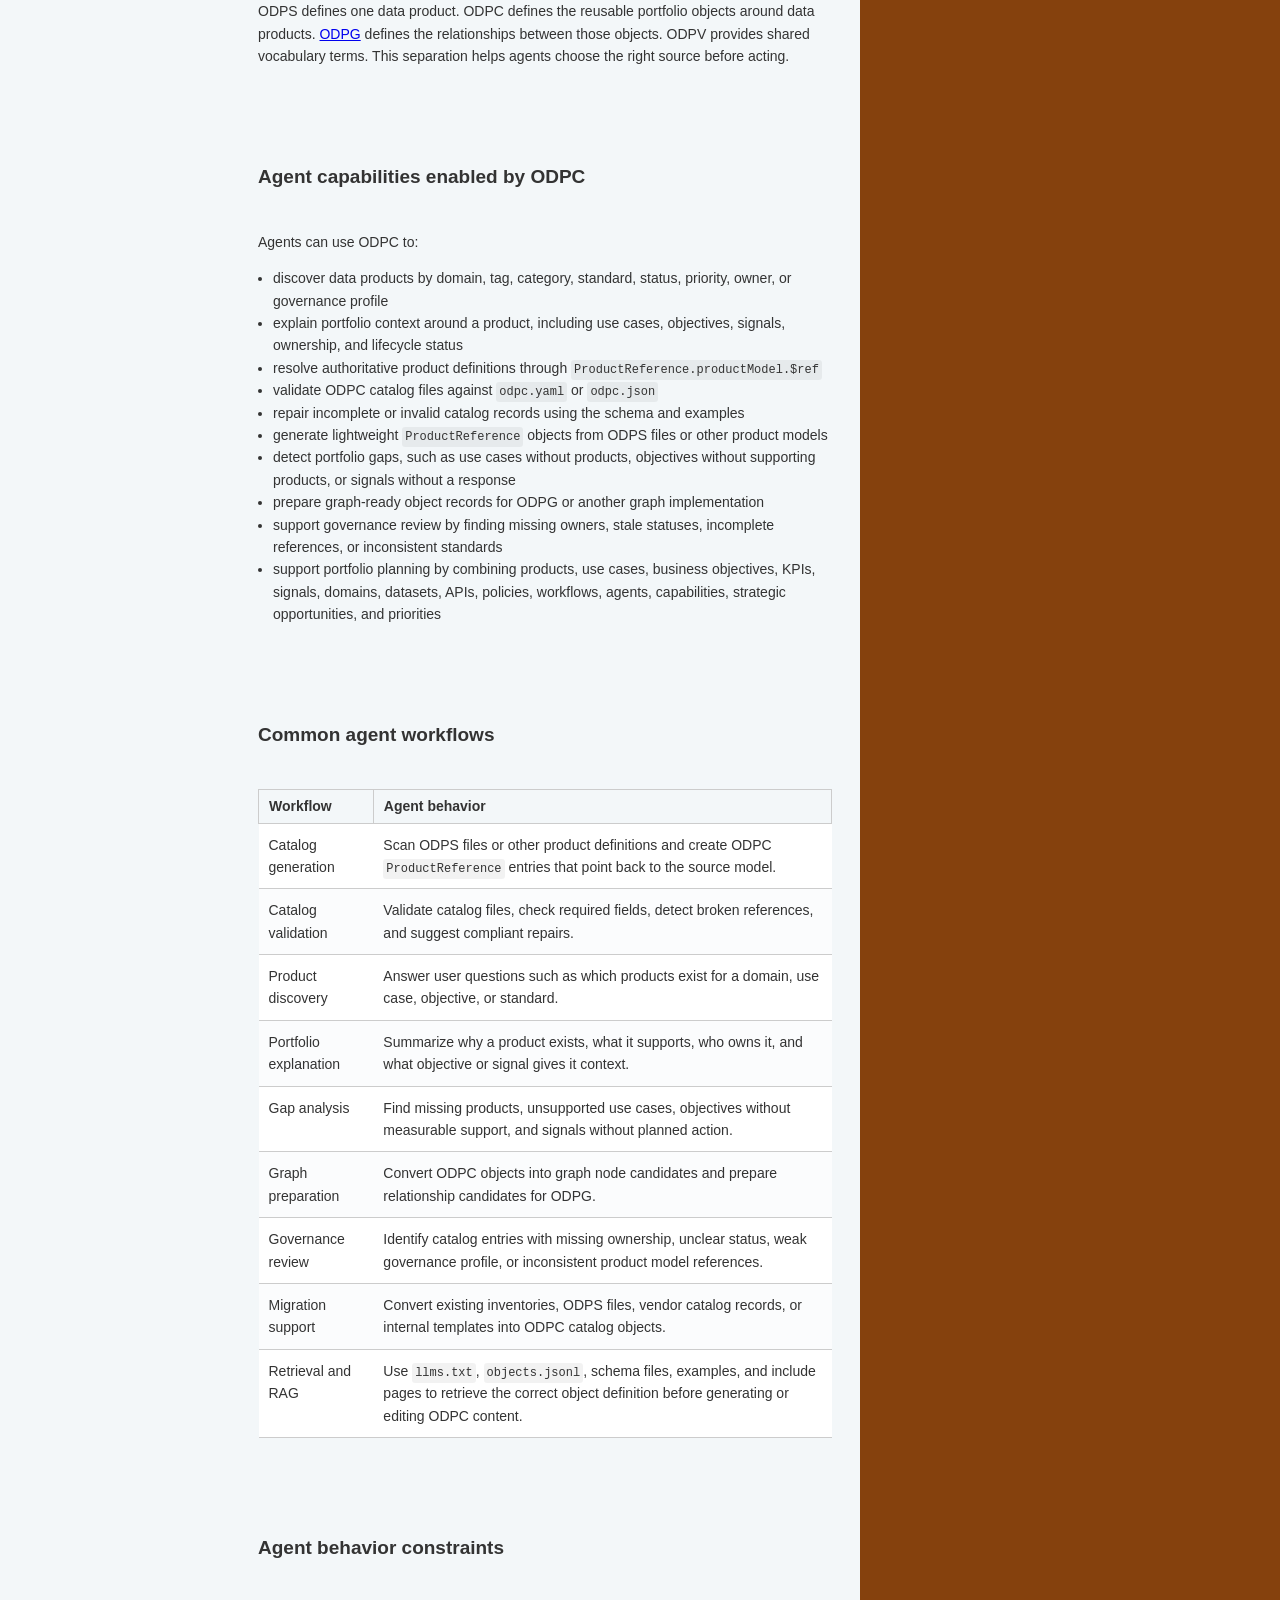
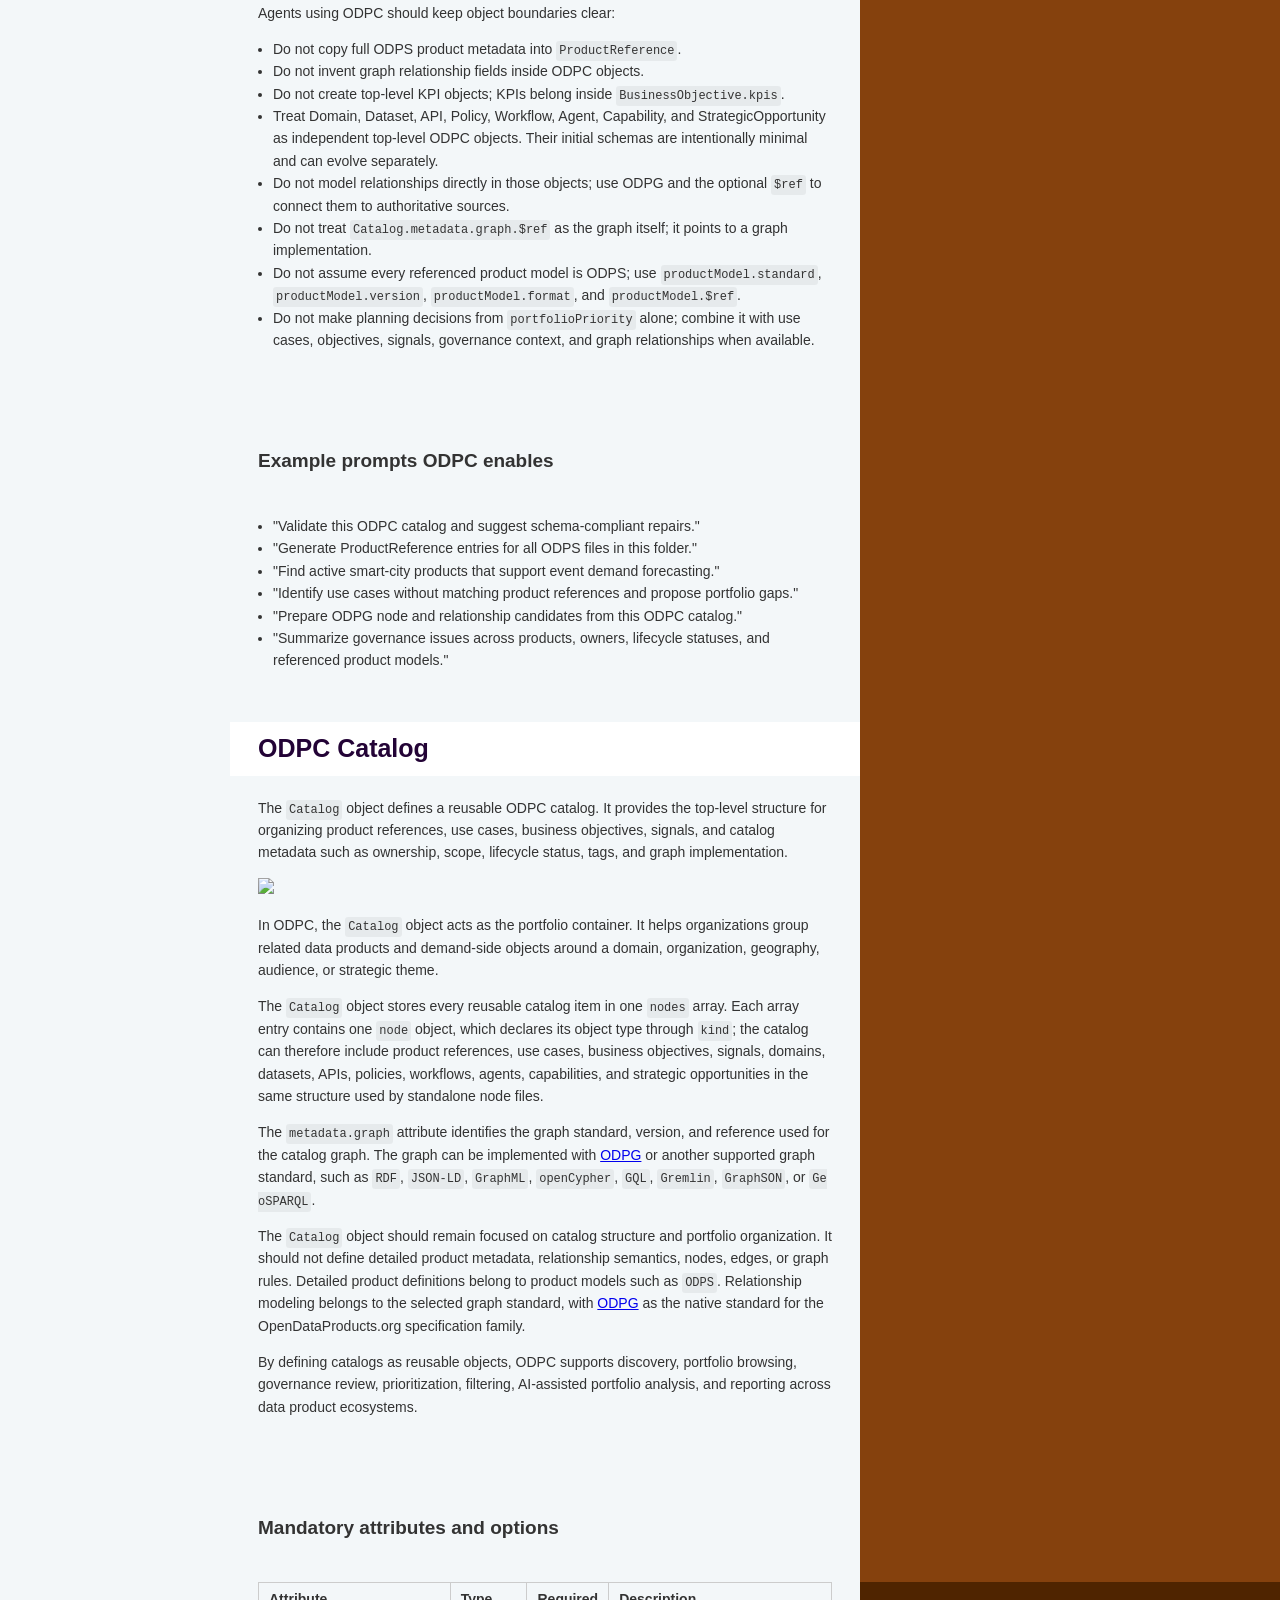
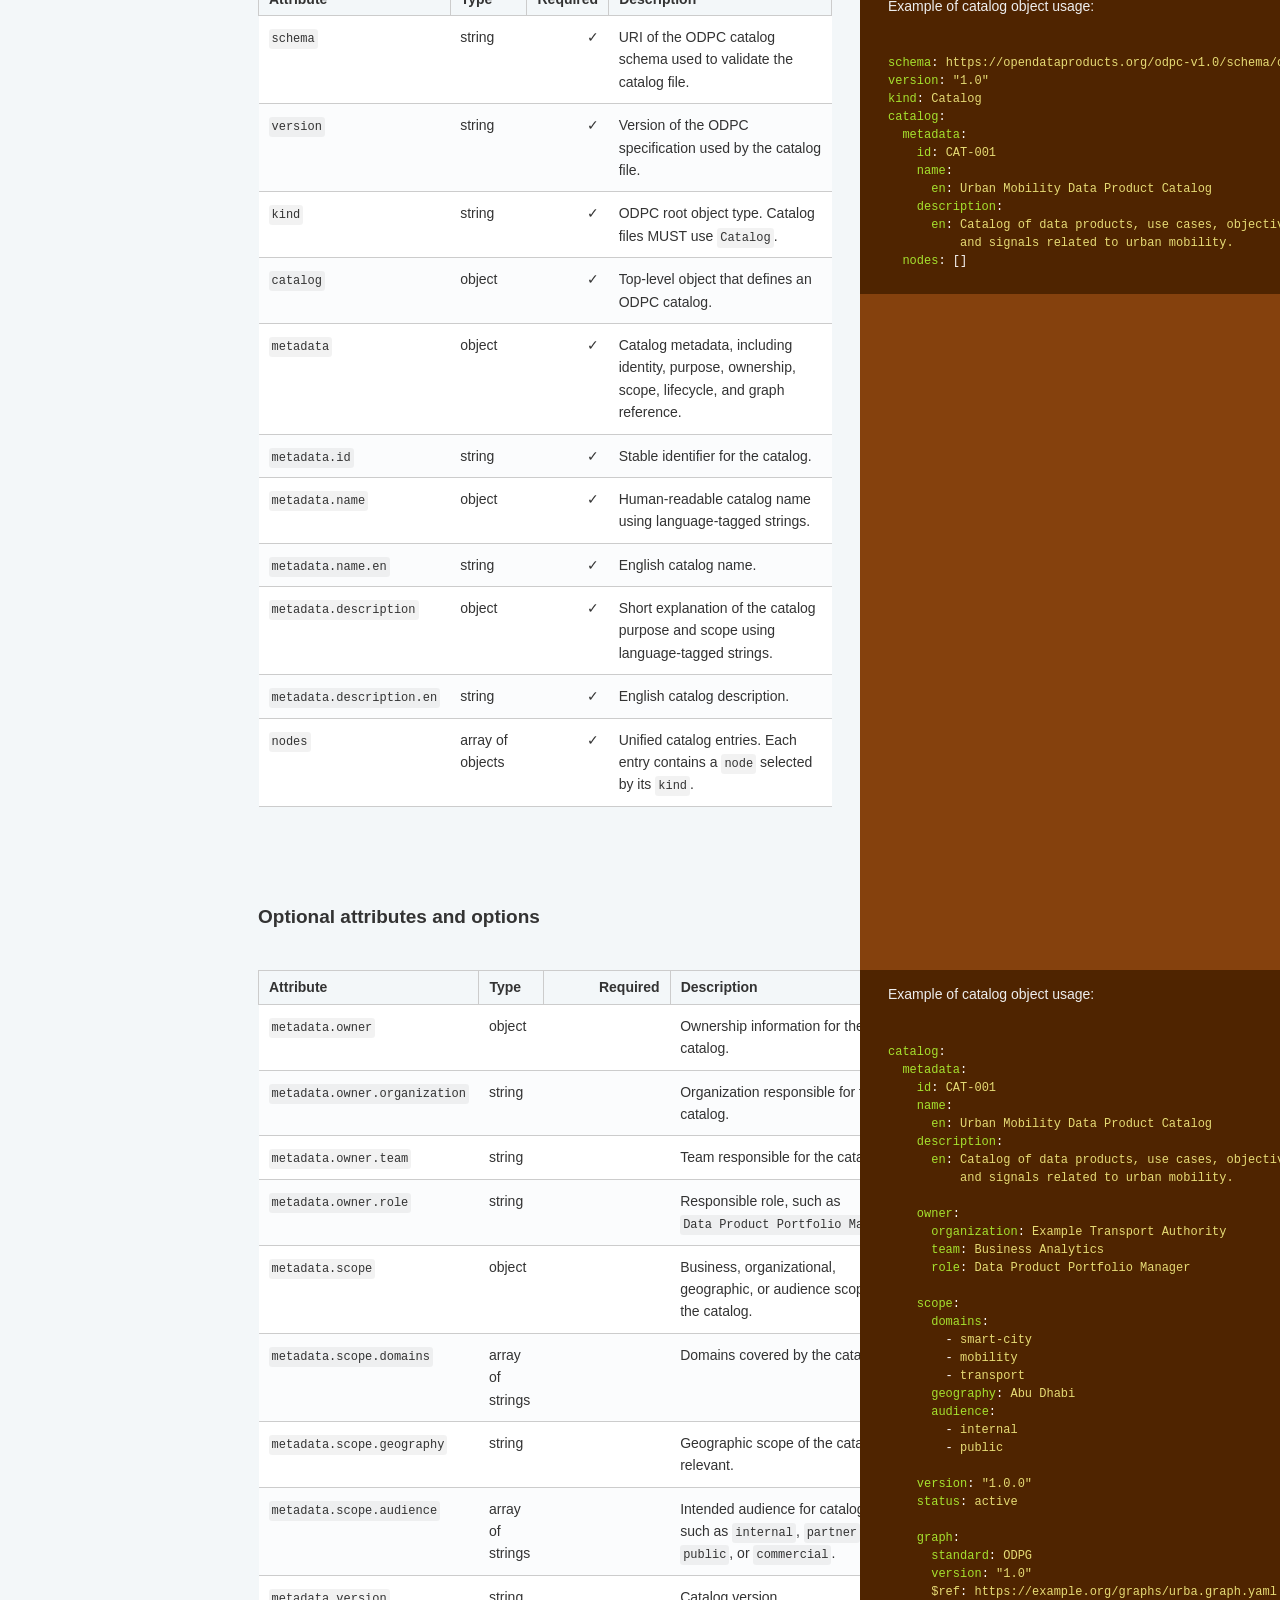
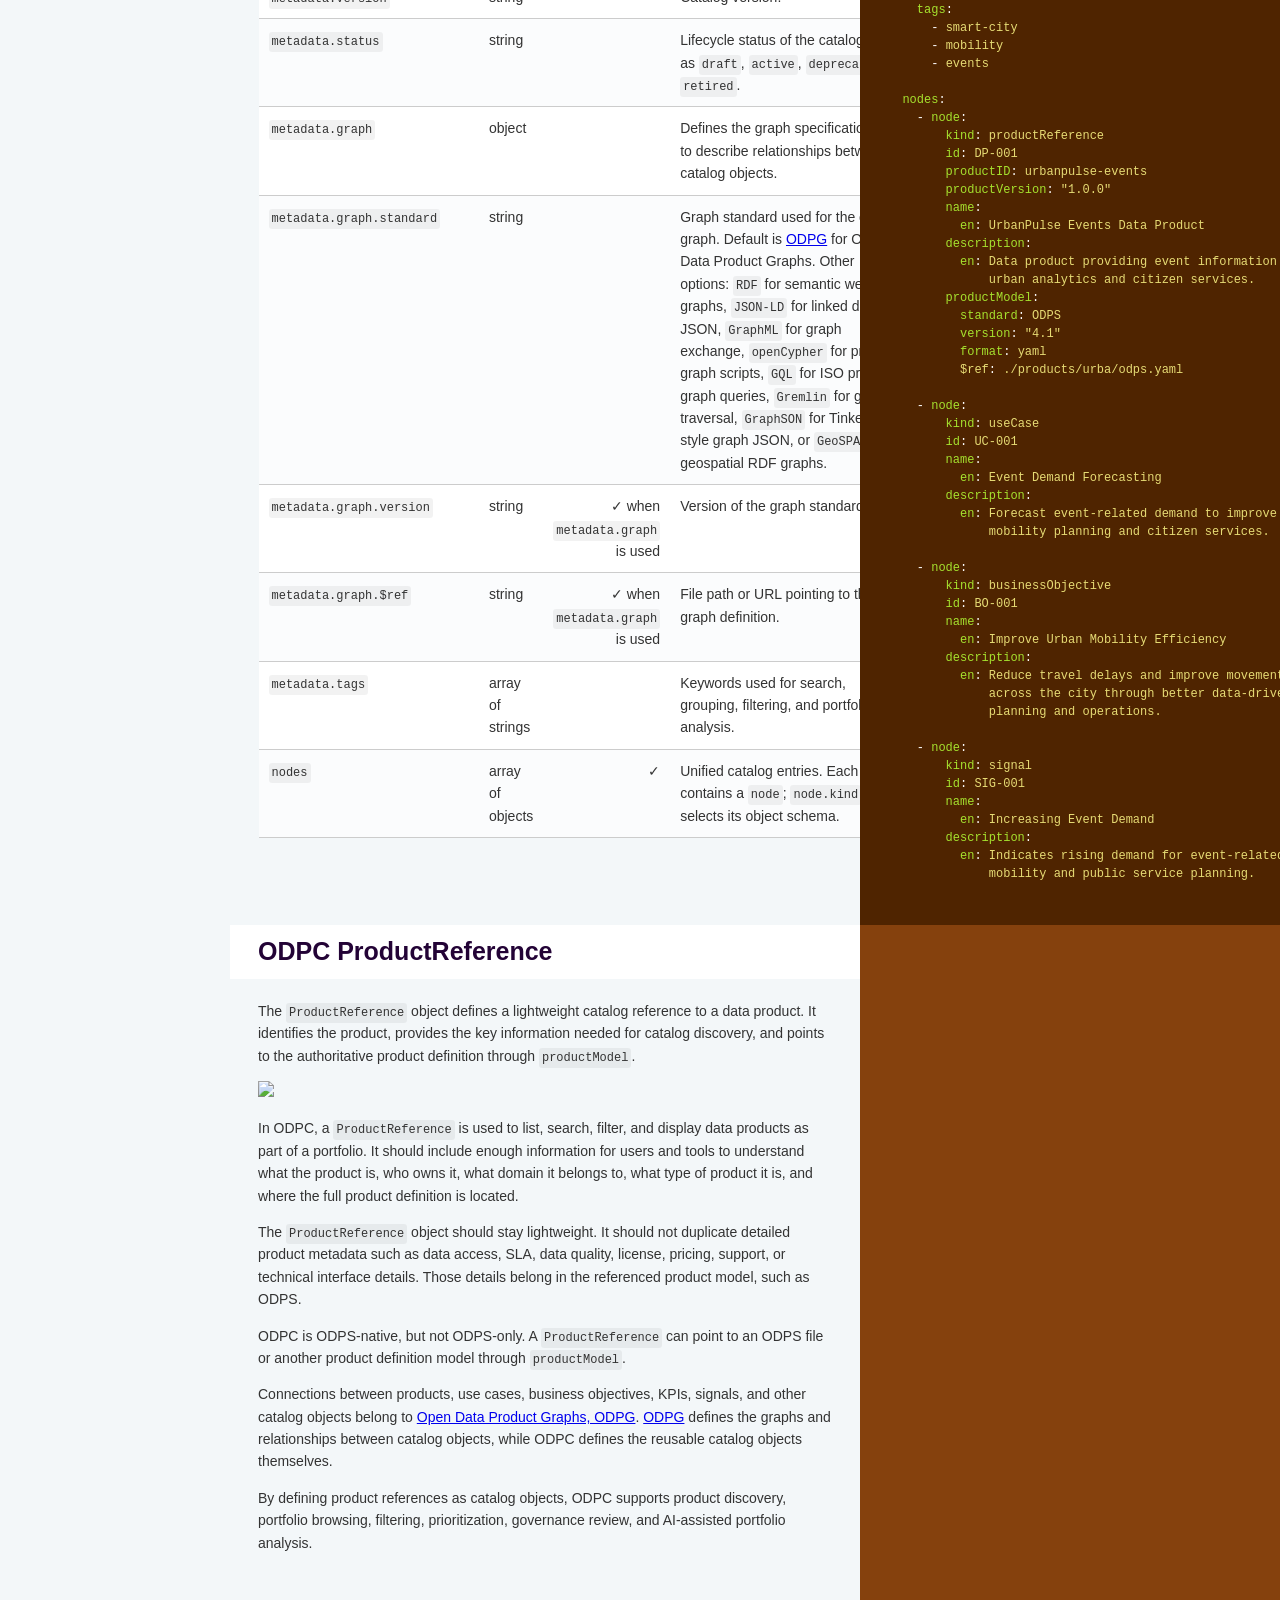
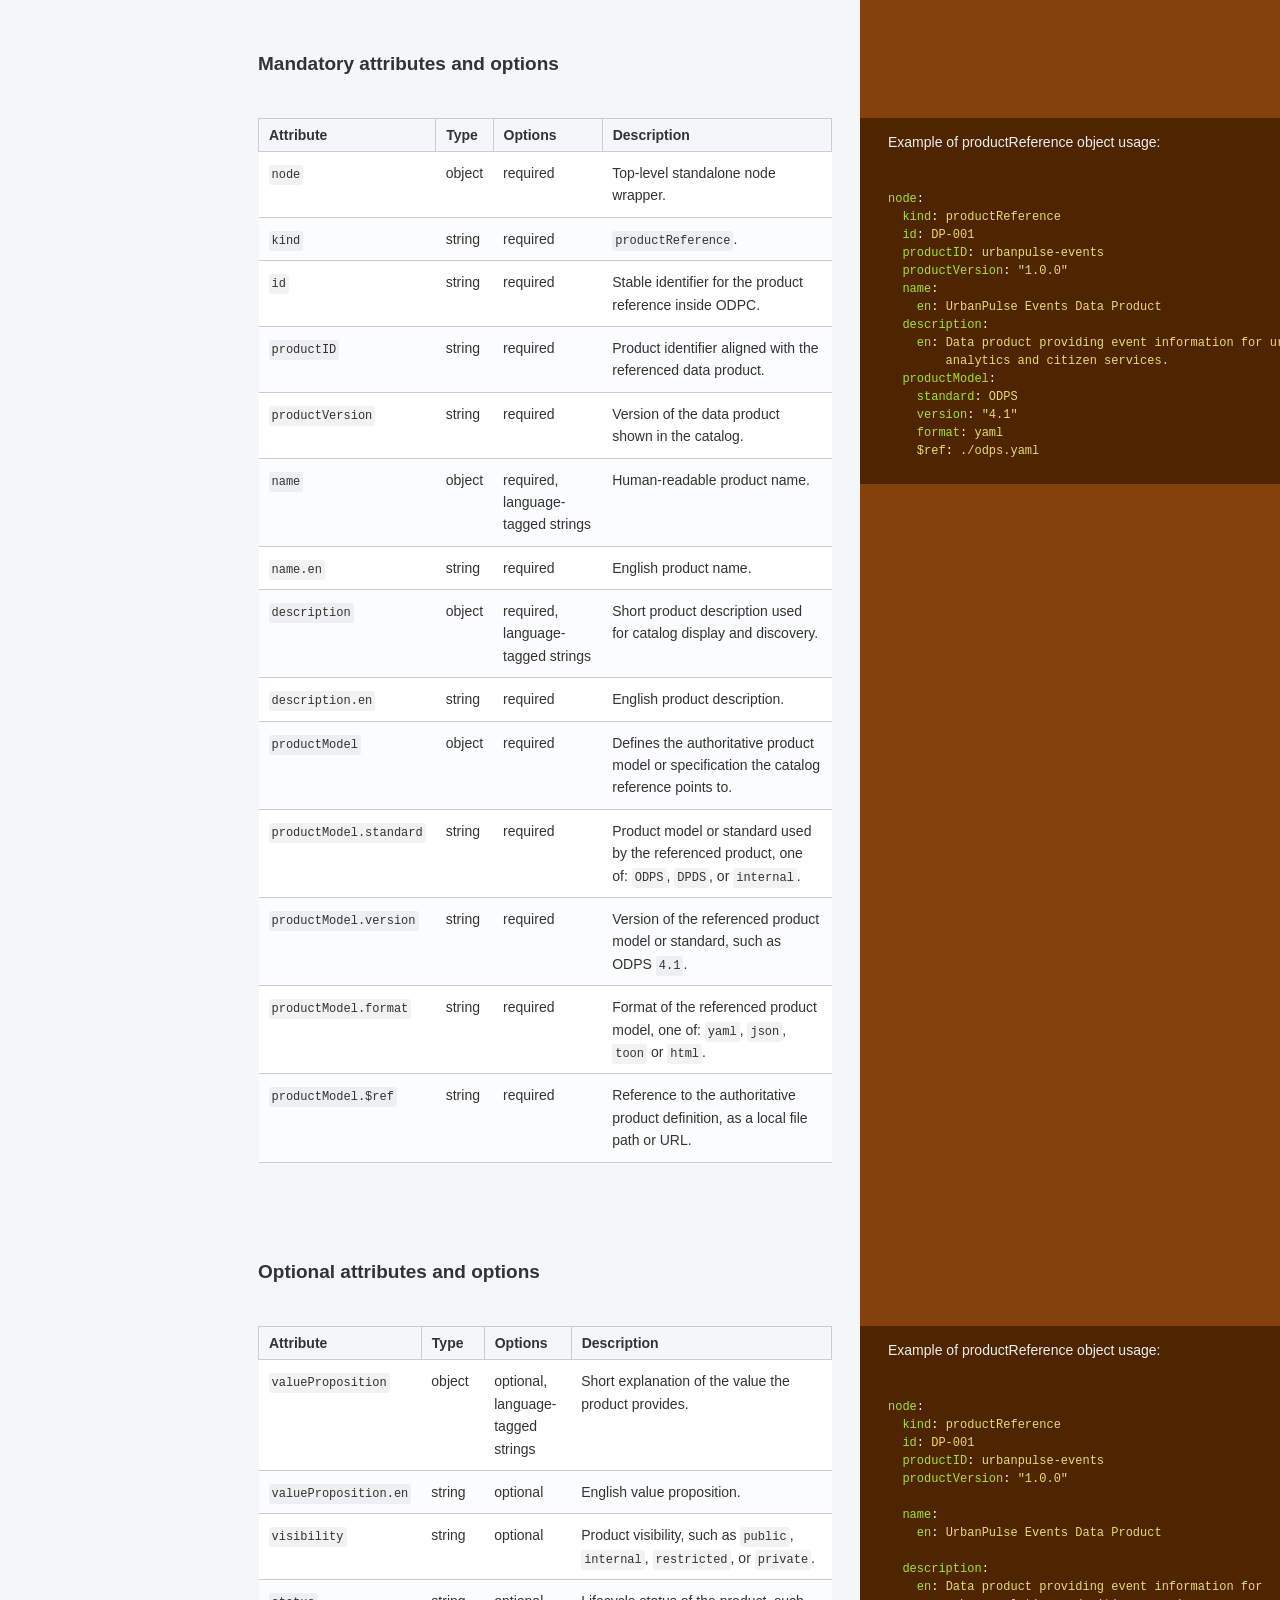
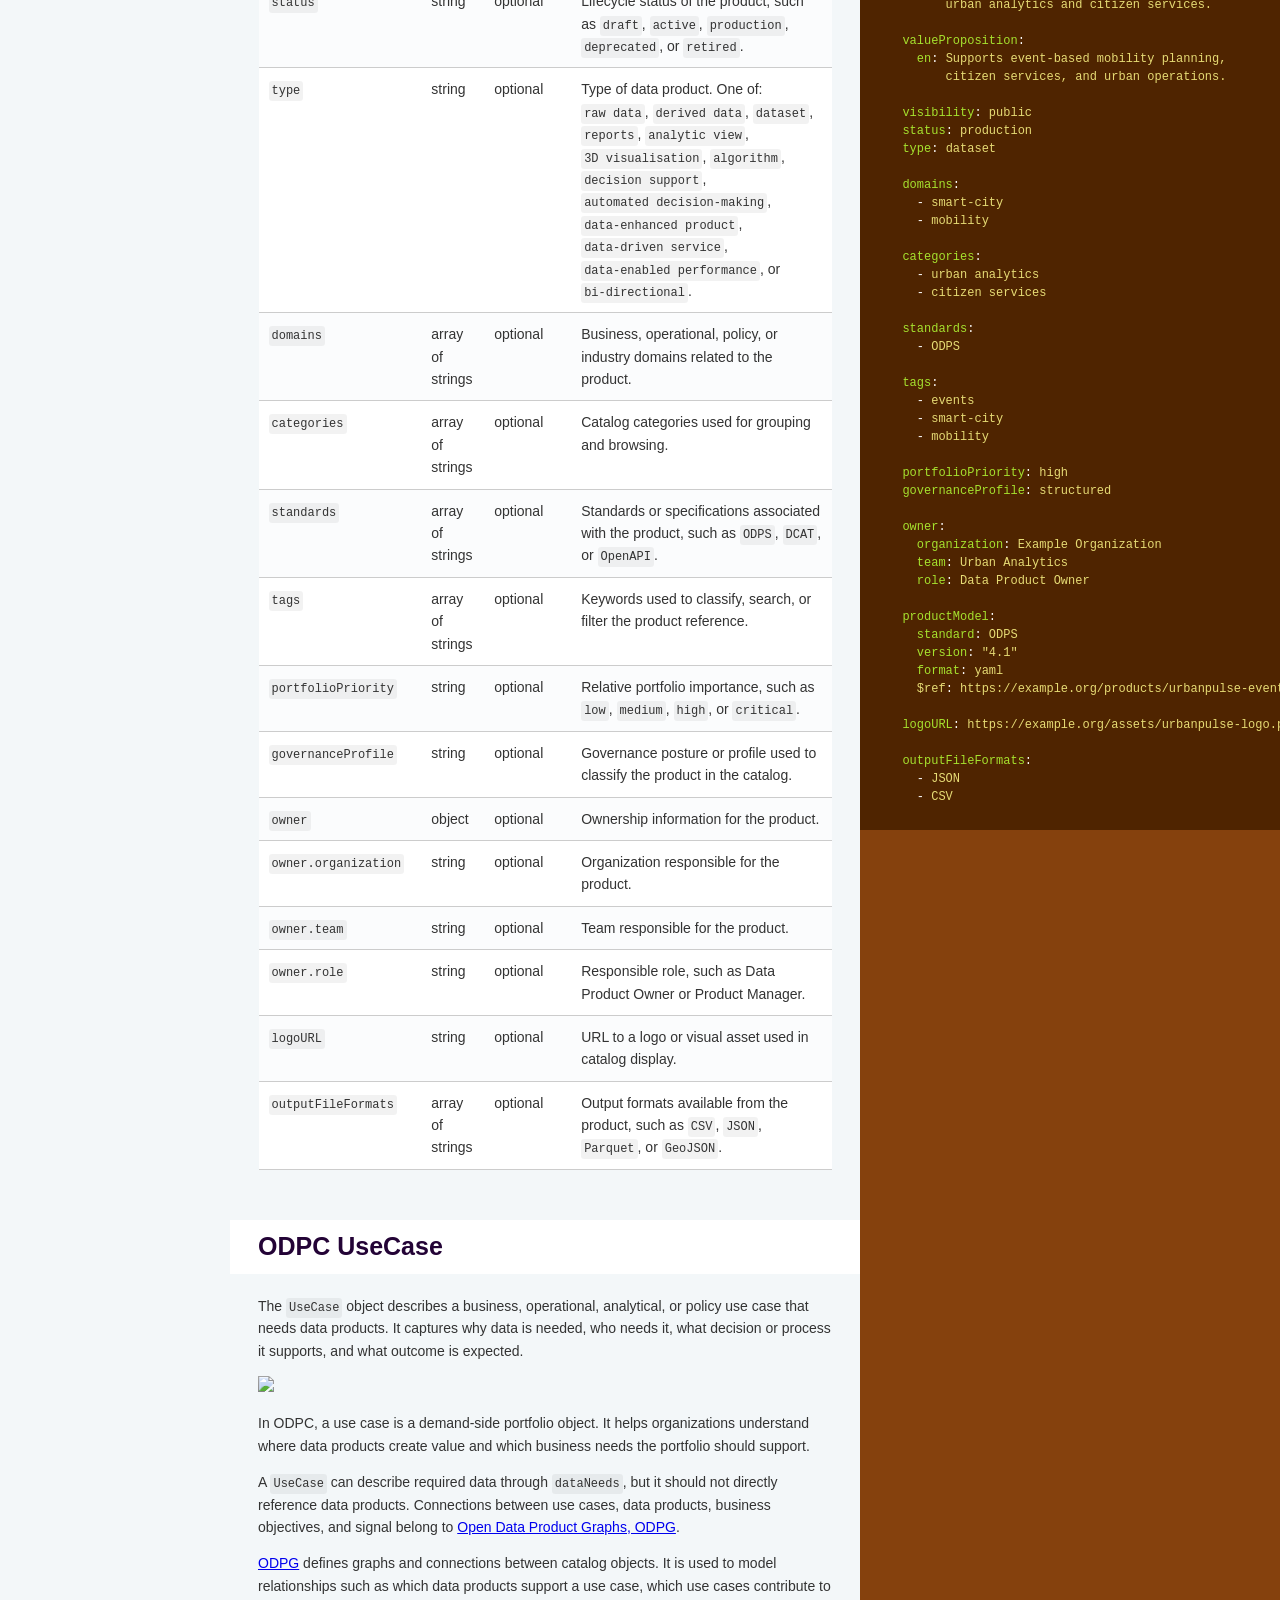
==== commit 031ec1d7: "deploy: 48bf7914dae94df6691e47cbcc5940eccd4b4768" ====
--- a/index.html
+++ b/index.html
@@ -871,8 +871,8 @@
 When working from the source repository, use scripts/search_objects.py for repeatable local ODPC object lookup.
 Use scripts/search_objects.py --json when another tool or agent will consume the result.
 Use scripts/validate_catalog.py to validate ODPC YAML or JSON catalog files against source/schema/odpc.yaml.
-Use scripts/build_catalog.py to generate one ODPC catalog with a unified `catalog.nodes` array from standalone node, metadata, ODPS product, or full catalog YAML files.
-Use scripts/migrate_catalog_nodes.py to migrate a legacy collection-based catalog into the unified node structure.
+Use scripts/build_catalog.py to generate one ODPC catalog with a unified `catalog.nodes[]` array of `node` envelopes from standalone node, metadata, ODPS product, or full catalog YAML files.
+Use scripts/migrate_catalog_nodes.py to migrate a legacy collection-based or flattened-node catalog into the canonical `catalog.nodes[].node` structure.
 Use scripts/build_catalog.py --html to also generate a standalone browser-viewable catalog page; use --html-template to apply a custom editable HTML template.
 Use scripts/check_agent_artifacts.py in CI or review workflows to detect drift between schema, catalog artifacts, examples, and llms.txt.
 Use scripts/generate_catalog_artifacts.py after editing source/schema/odpc.yaml to regenerate source/schema/odpc.json; use --check in CI or review workflows.
@@ -1016,7 +1016,7 @@
 
 <p>In ODPC, the <code>Catalog</code> object acts as the portfolio container. It helps organizations group related data products and demand-side objects around a domain, organization, geography, audience, or strategic theme.</p>
 
-<p>The <code>Catalog</code> object stores every reusable catalog item in one <code>nodes</code> array. Each node declares its object type through <code>kind</code>; the catalog can therefore include product references, use cases, business objectives, signals, domains, datasets, APIs, policies, workflows, agents, capabilities, and strategic opportunities in a uniform structure.</p>
+<p>The <code>Catalog</code> object stores every reusable catalog item in one <code>nodes</code> array. Each array entry contains one <code>node</code> object, which declares its object type through <code>kind</code>; the catalog can therefore include product references, use cases, business objectives, signals, domains, datasets, APIs, policies, workflows, agents, capabilities, and strategic opportunities in the same structure used by standalone node files.</p>
 
 <p>The <code>metadata.graph</code> attribute identifies the graph standard, version, and reference used for the catalog graph. The graph can be implemented with <a href="https://opendataproducts.org/odpg-v1.0/">ODPG</a> or another supported graph standard, such as <code>RDF</code>, <code>JSON-LD</code>, <code>GraphML</code>, <code>openCypher</code>, <code>GQL</code>, <code>Gremlin</code>, <code>GraphSON</code>, or <code>GeoSPARQL</code>.</p>
 
@@ -1112,7 +1112,7 @@
 <td><code>nodes</code></td>
 <td>array of objects</td>
 <td style="text-align: right">✓</td>
-<td>Unified catalog items, each selected by its <code>kind</code>.</td>
+<td>Unified catalog entries. Each entry contains a <code>node</code> selected by its <code>kind</code>.</td>
 </tr>
 </tbody></table>
 <h2 id='optional-attributes-and-options'>Optional attributes and options</h2>
@@ -1156,45 +1156,49 @@
       <span class="pi">-</span> <span class="s">events</span>
 
   <span class="na">nodes</span><span class="pi">:</span>
-    <span class="pi">-</span> <span class="na">kind</span><span class="pi">:</span> <span class="s">productReference</span>
-      <span class="na">id</span><span class="pi">:</span> <span class="s">DP-001</span>
-      <span class="na">productID</span><span class="pi">:</span> <span class="s">urbanpulse-events</span>
-      <span class="na">productVersion</span><span class="pi">:</span> <span class="s2">"</span><span class="s">1.0.0"</span>
-      <span class="na">name</span><span class="pi">:</span>
-        <span class="na">en</span><span class="pi">:</span> <span class="s">UrbanPulse Events Data Product</span>
-      <span class="na">description</span><span class="pi">:</span>
-        <span class="na">en</span><span class="pi">:</span> <span class="s">Data product providing event information for</span> 
-            <span class="s">urban analytics and citizen services.</span>
-      <span class="na">productModel</span><span class="pi">:</span>
-        <span class="na">standard</span><span class="pi">:</span> <span class="s">ODPS</span>
-        <span class="na">version</span><span class="pi">:</span> <span class="s2">"</span><span class="s">4.1"</span>
-        <span class="na">format</span><span class="pi">:</span> <span class="s">yaml</span>
-        <span class="s">$ref</span><span class="pi">:</span> <span class="s">./products/urba/odps.yaml</span>
-
-    <span class="pi">-</span> <span class="na">kind</span><span class="pi">:</span> <span class="s">useCase</span>
-      <span class="na">id</span><span class="pi">:</span> <span class="s">UC-001</span>
-      <span class="na">name</span><span class="pi">:</span>
-        <span class="na">en</span><span class="pi">:</span> <span class="s">Event Demand Forecasting</span>
-      <span class="na">description</span><span class="pi">:</span>
-        <span class="na">en</span><span class="pi">:</span> <span class="s">Forecast event-related demand to improve</span> 
-            <span class="s">mobility planning and citizen services.</span>
-
-    <span class="pi">-</span> <span class="na">kind</span><span class="pi">:</span> <span class="s">businessObjective</span>
-      <span class="na">id</span><span class="pi">:</span> <span class="s">BO-001</span>
-      <span class="na">name</span><span class="pi">:</span>
-        <span class="na">en</span><span class="pi">:</span> <span class="s">Improve Urban Mobility Efficiency</span>
-      <span class="na">description</span><span class="pi">:</span>
-        <span class="na">en</span><span class="pi">:</span> <span class="s">Reduce travel delays and improve movement</span> 
-            <span class="s">across the city through better data-driven</span> 
-            <span class="s">planning and operations.</span>
-
-    <span class="pi">-</span> <span class="na">kind</span><span class="pi">:</span> <span class="s">signal</span>
-      <span class="na">id</span><span class="pi">:</span> <span class="s">SIG-001</span>
-      <span class="na">name</span><span class="pi">:</span>
-        <span class="na">en</span><span class="pi">:</span> <span class="s">Increasing Event Demand</span>
-      <span class="na">description</span><span class="pi">:</span>
-        <span class="na">en</span><span class="pi">:</span> <span class="s">Indicates rising demand for event-related</span> 
-            <span class="s">mobility and public service planning.</span>
+    <span class="pi">-</span> <span class="na">node</span><span class="pi">:</span>
+        <span class="na">kind</span><span class="pi">:</span> <span class="s">productReference</span>
+        <span class="na">id</span><span class="pi">:</span> <span class="s">DP-001</span>
+        <span class="na">productID</span><span class="pi">:</span> <span class="s">urbanpulse-events</span>
+        <span class="na">productVersion</span><span class="pi">:</span> <span class="s2">"</span><span class="s">1.0.0"</span>
+        <span class="na">name</span><span class="pi">:</span>
+          <span class="na">en</span><span class="pi">:</span> <span class="s">UrbanPulse Events Data Product</span>
+        <span class="na">description</span><span class="pi">:</span>
+          <span class="na">en</span><span class="pi">:</span> <span class="s">Data product providing event information for</span>
+              <span class="s">urban analytics and citizen services.</span>
+        <span class="na">productModel</span><span class="pi">:</span>
+          <span class="na">standard</span><span class="pi">:</span> <span class="s">ODPS</span>
+          <span class="na">version</span><span class="pi">:</span> <span class="s2">"</span><span class="s">4.1"</span>
+          <span class="na">format</span><span class="pi">:</span> <span class="s">yaml</span>
+          <span class="s">$ref</span><span class="pi">:</span> <span class="s">./products/urba/odps.yaml</span>
+
+    <span class="pi">-</span> <span class="na">node</span><span class="pi">:</span>
+        <span class="na">kind</span><span class="pi">:</span> <span class="s">useCase</span>
+        <span class="na">id</span><span class="pi">:</span> <span class="s">UC-001</span>
+        <span class="na">name</span><span class="pi">:</span>
+          <span class="na">en</span><span class="pi">:</span> <span class="s">Event Demand Forecasting</span>
+        <span class="na">description</span><span class="pi">:</span>
+          <span class="na">en</span><span class="pi">:</span> <span class="s">Forecast event-related demand to improve</span>
+              <span class="s">mobility planning and citizen services.</span>
+
+    <span class="pi">-</span> <span class="na">node</span><span class="pi">:</span>
+        <span class="na">kind</span><span class="pi">:</span> <span class="s">businessObjective</span>
+        <span class="na">id</span><span class="pi">:</span> <span class="s">BO-001</span>
+        <span class="na">name</span><span class="pi">:</span>
+          <span class="na">en</span><span class="pi">:</span> <span class="s">Improve Urban Mobility Efficiency</span>
+        <span class="na">description</span><span class="pi">:</span>
+          <span class="na">en</span><span class="pi">:</span> <span class="s">Reduce travel delays and improve movement</span>
+              <span class="s">across the city through better data-driven</span>
+              <span class="s">planning and operations.</span>
+
+    <span class="pi">-</span> <span class="na">node</span><span class="pi">:</span>
+        <span class="na">kind</span><span class="pi">:</span> <span class="s">signal</span>
+        <span class="na">id</span><span class="pi">:</span> <span class="s">SIG-001</span>
+        <span class="na">name</span><span class="pi">:</span>
+          <span class="na">en</span><span class="pi">:</span> <span class="s">Increasing Event Demand</span>
+        <span class="na">description</span><span class="pi">:</span>
+          <span class="na">en</span><span class="pi">:</span> <span class="s">Indicates rising demand for event-related</span>
+              <span class="s">mobility and public service planning.</span>
 
 </code></pre></div>
 <table><thead>
@@ -1299,7 +1303,7 @@
 <td><code>nodes</code></td>
 <td>array of objects</td>
 <td style="text-align: right">✓</td>
-<td>Unified catalog items. Each node uses <code>kind</code> to select its object schema.</td>
+<td>Unified catalog entries. Each entry contains a <code>node</code>; <code>node.kind</code> selects its object schema.</td>
 </tr>
 </tbody></table>
 <h1 id='odpc-productreference'>ODPC ProductReference</h1>
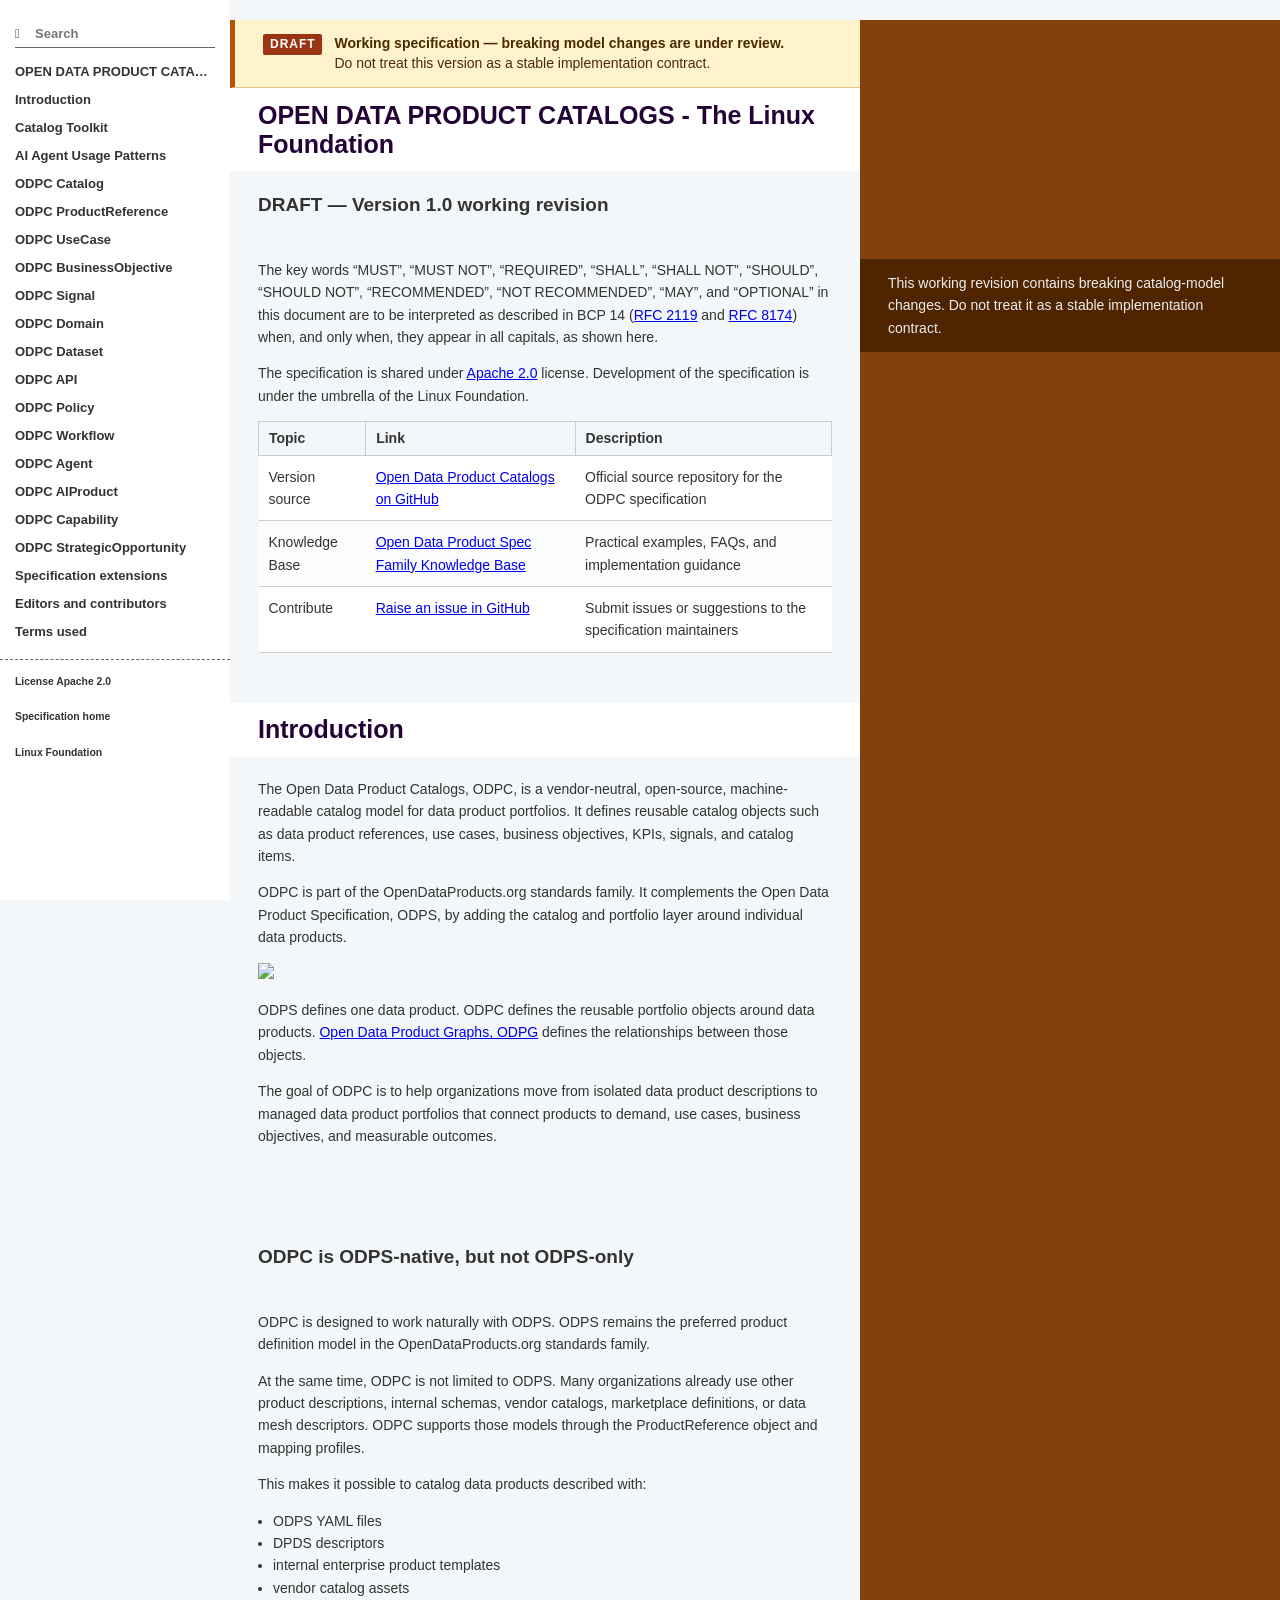
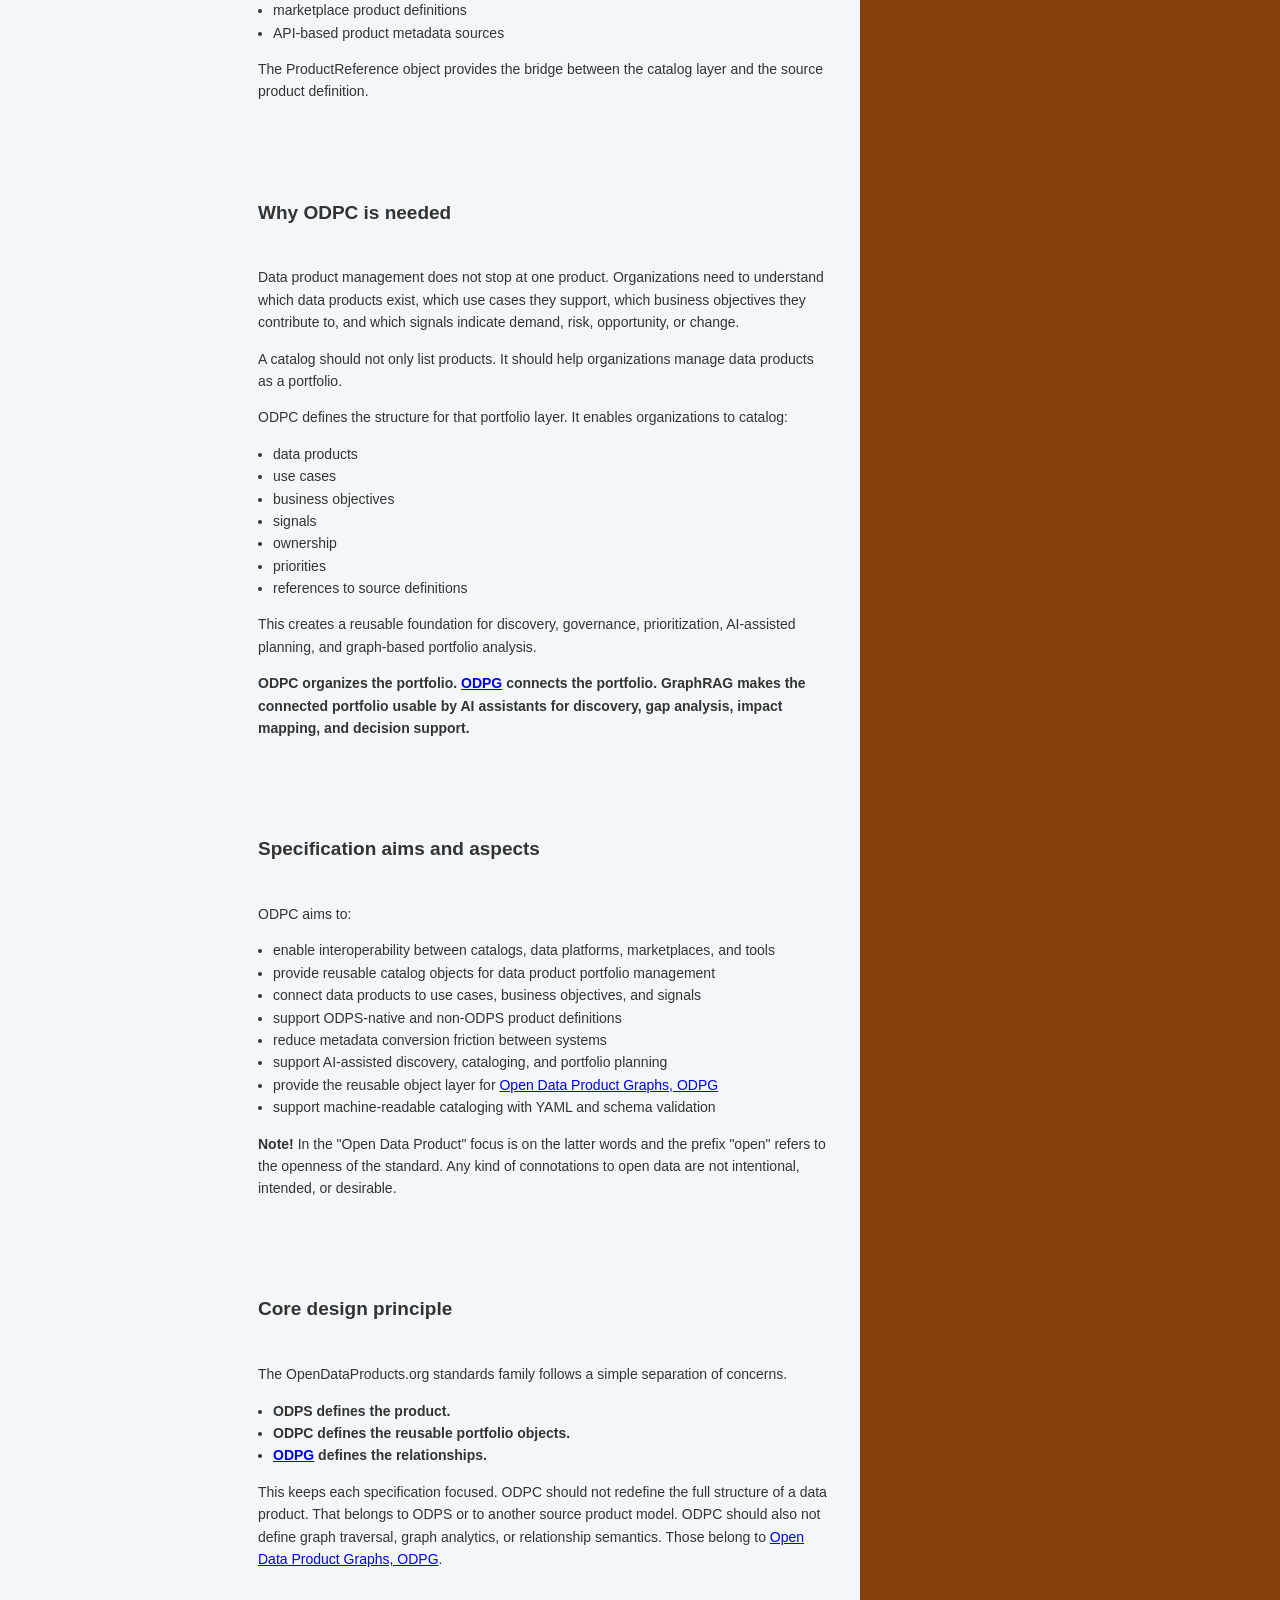
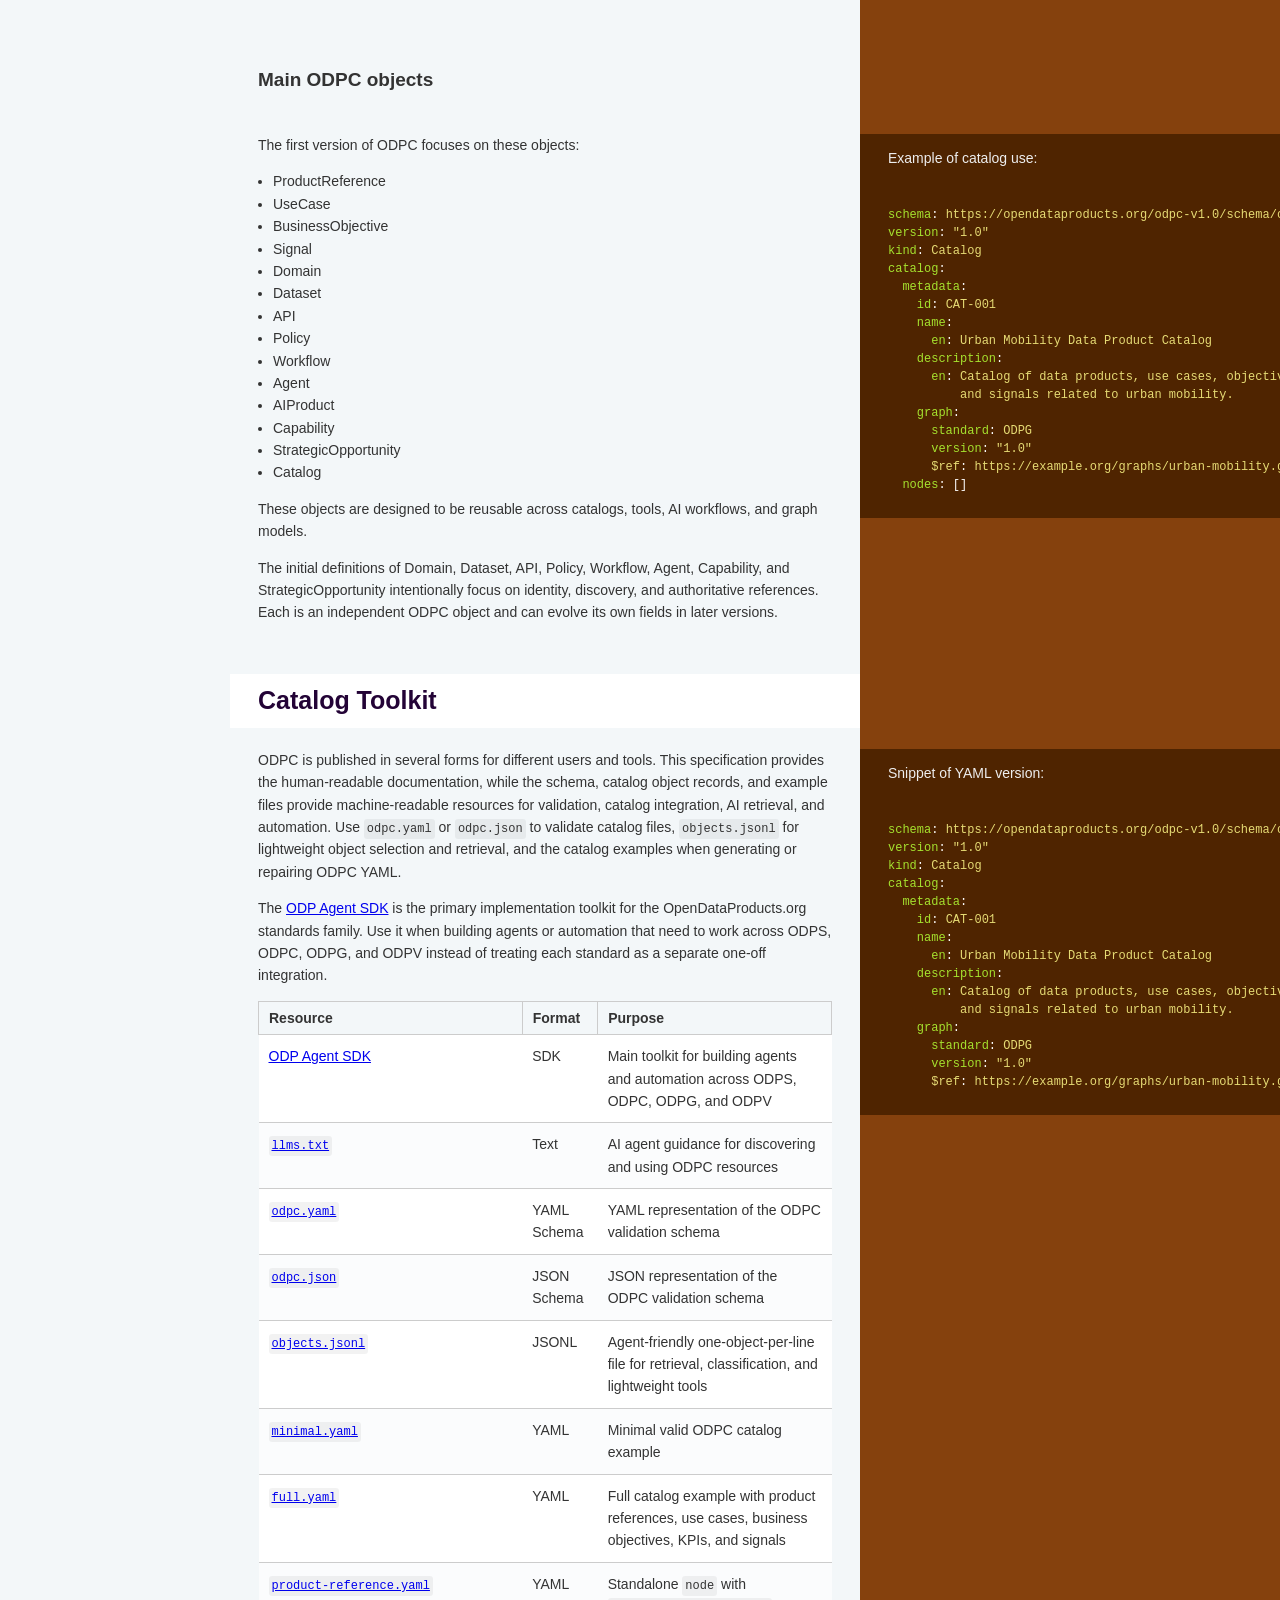
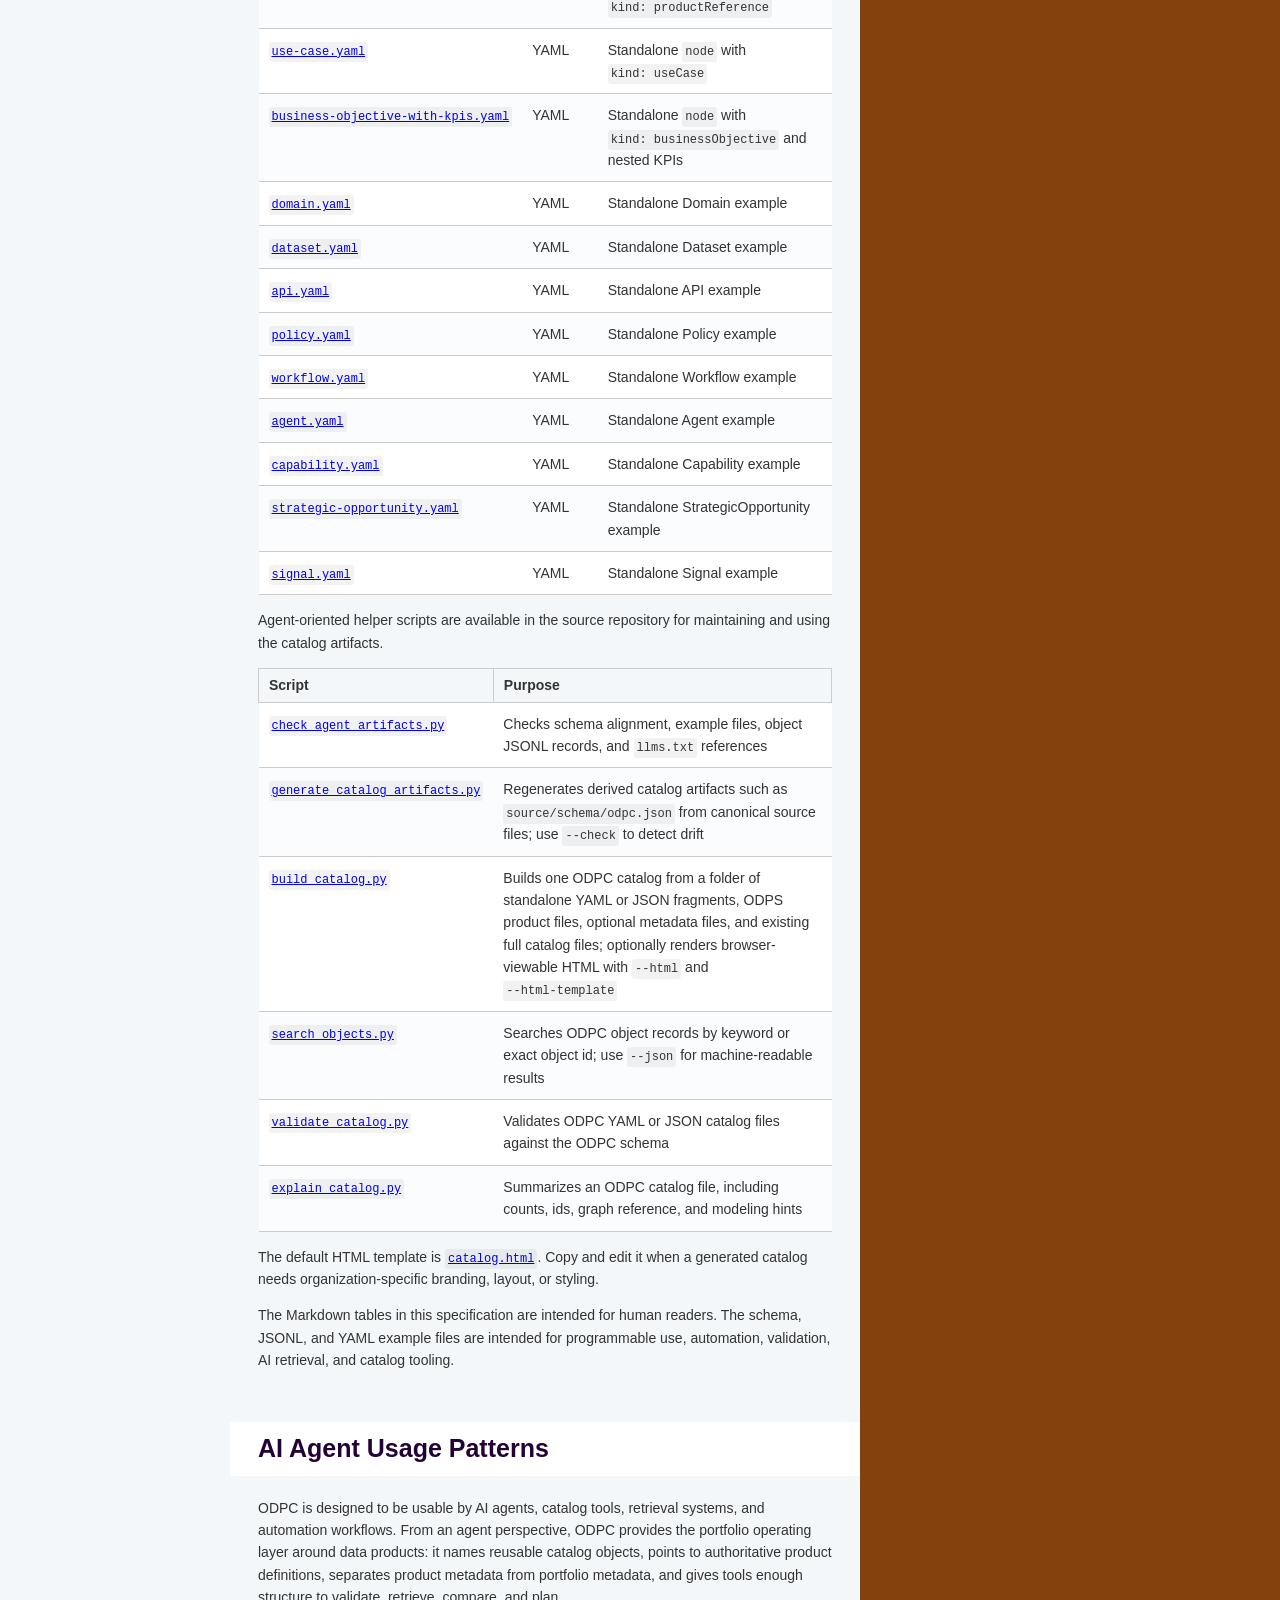
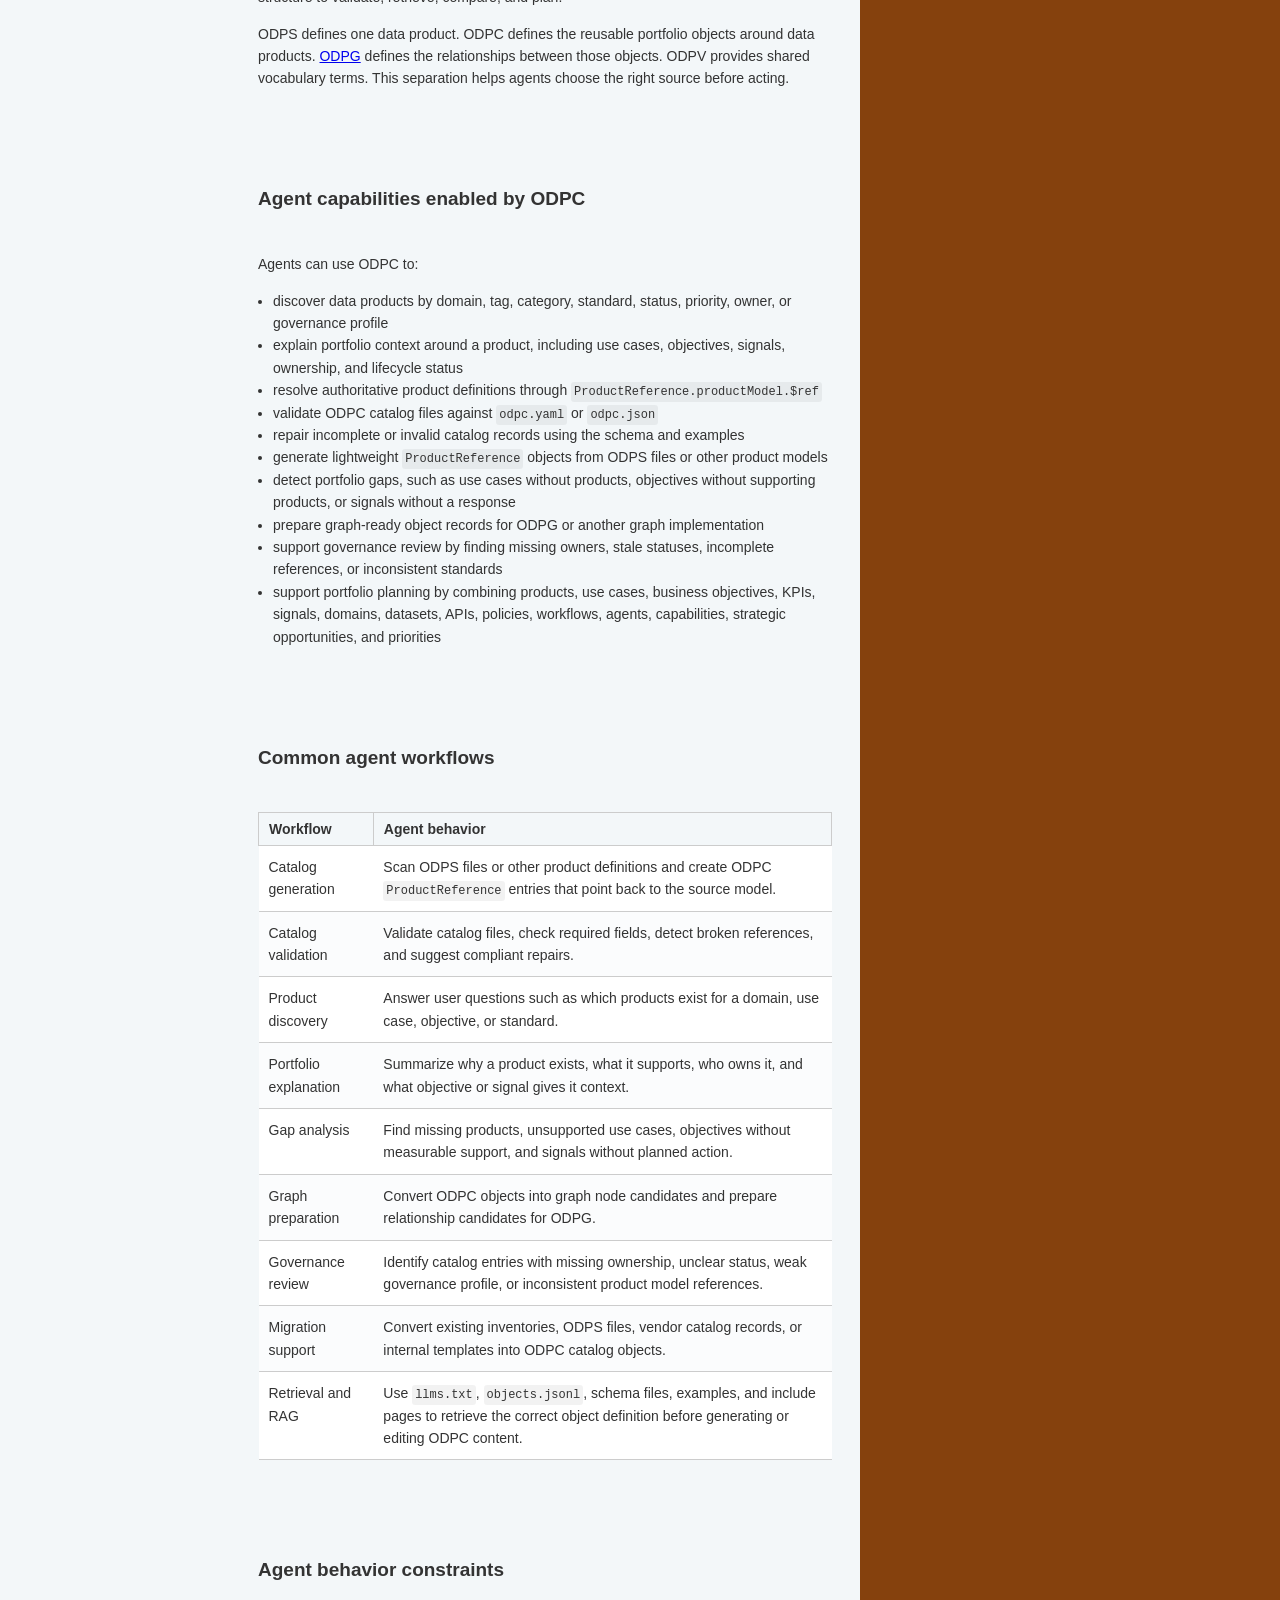
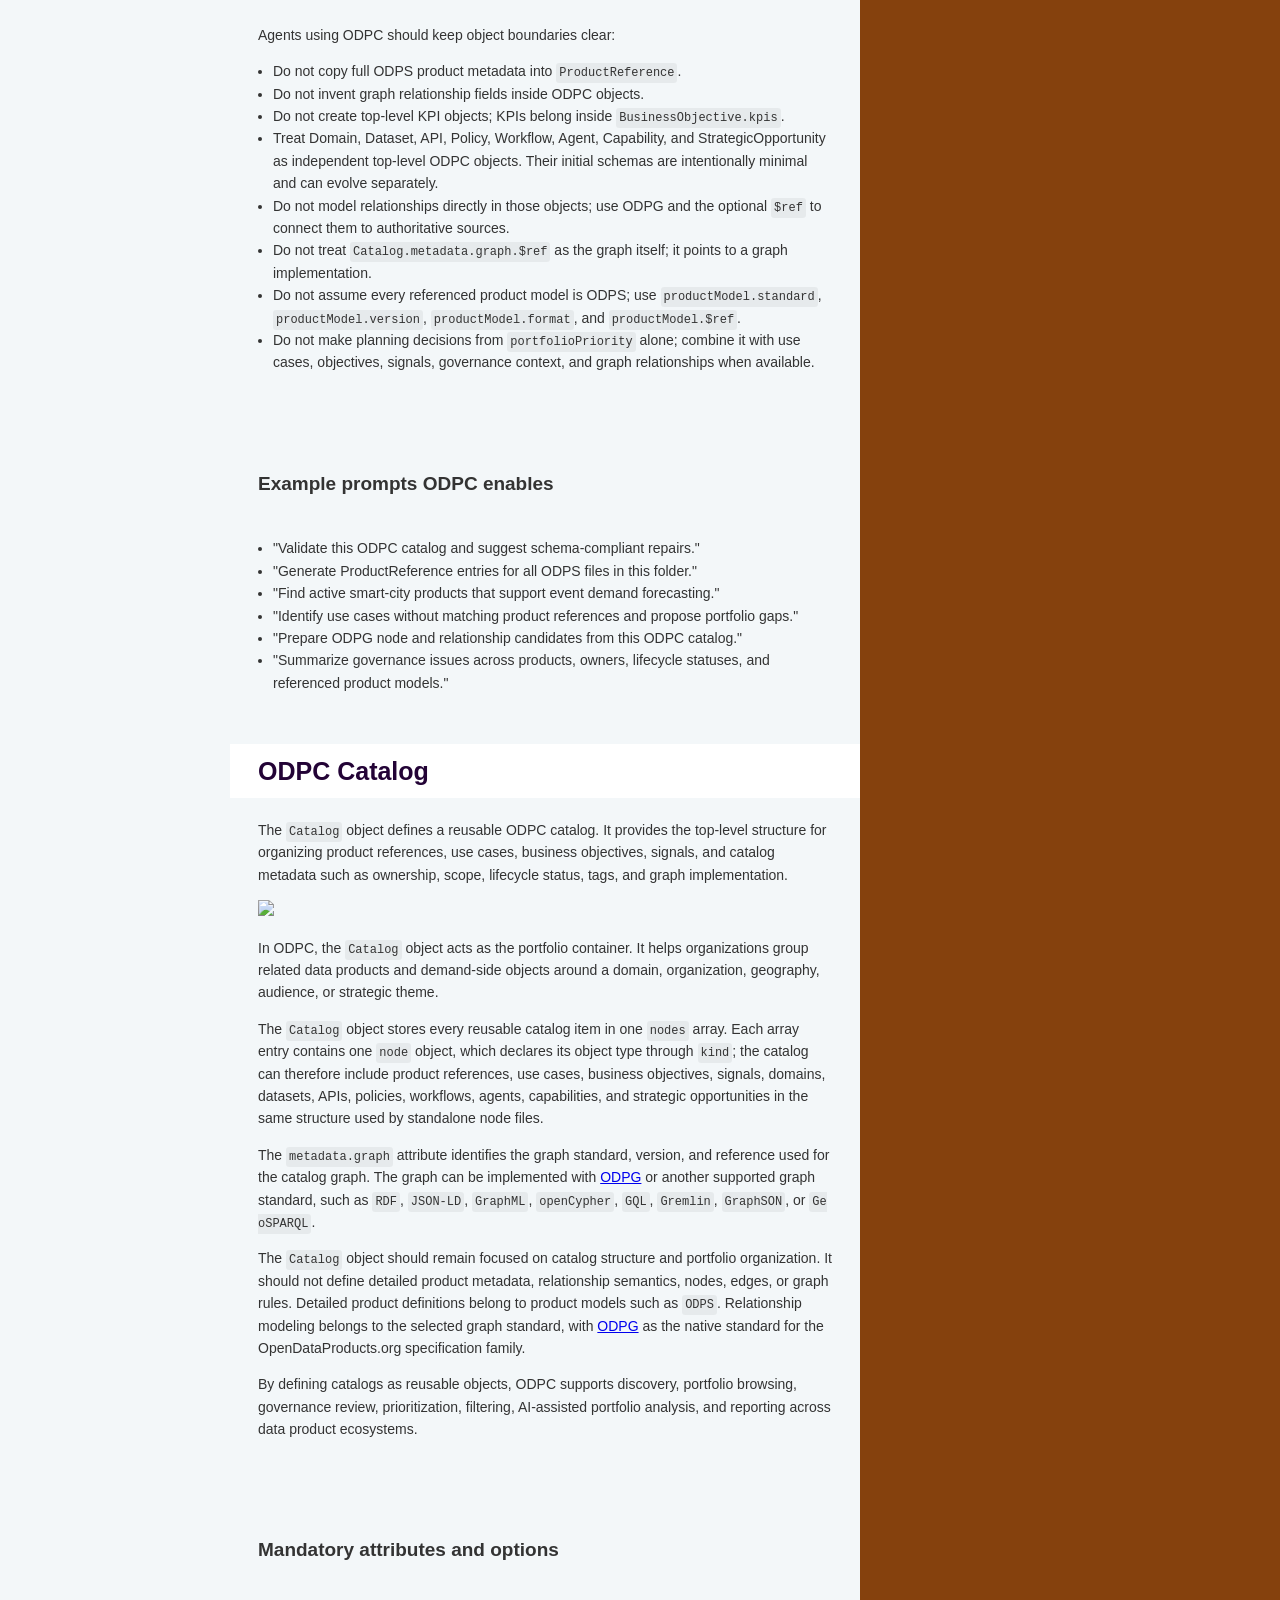
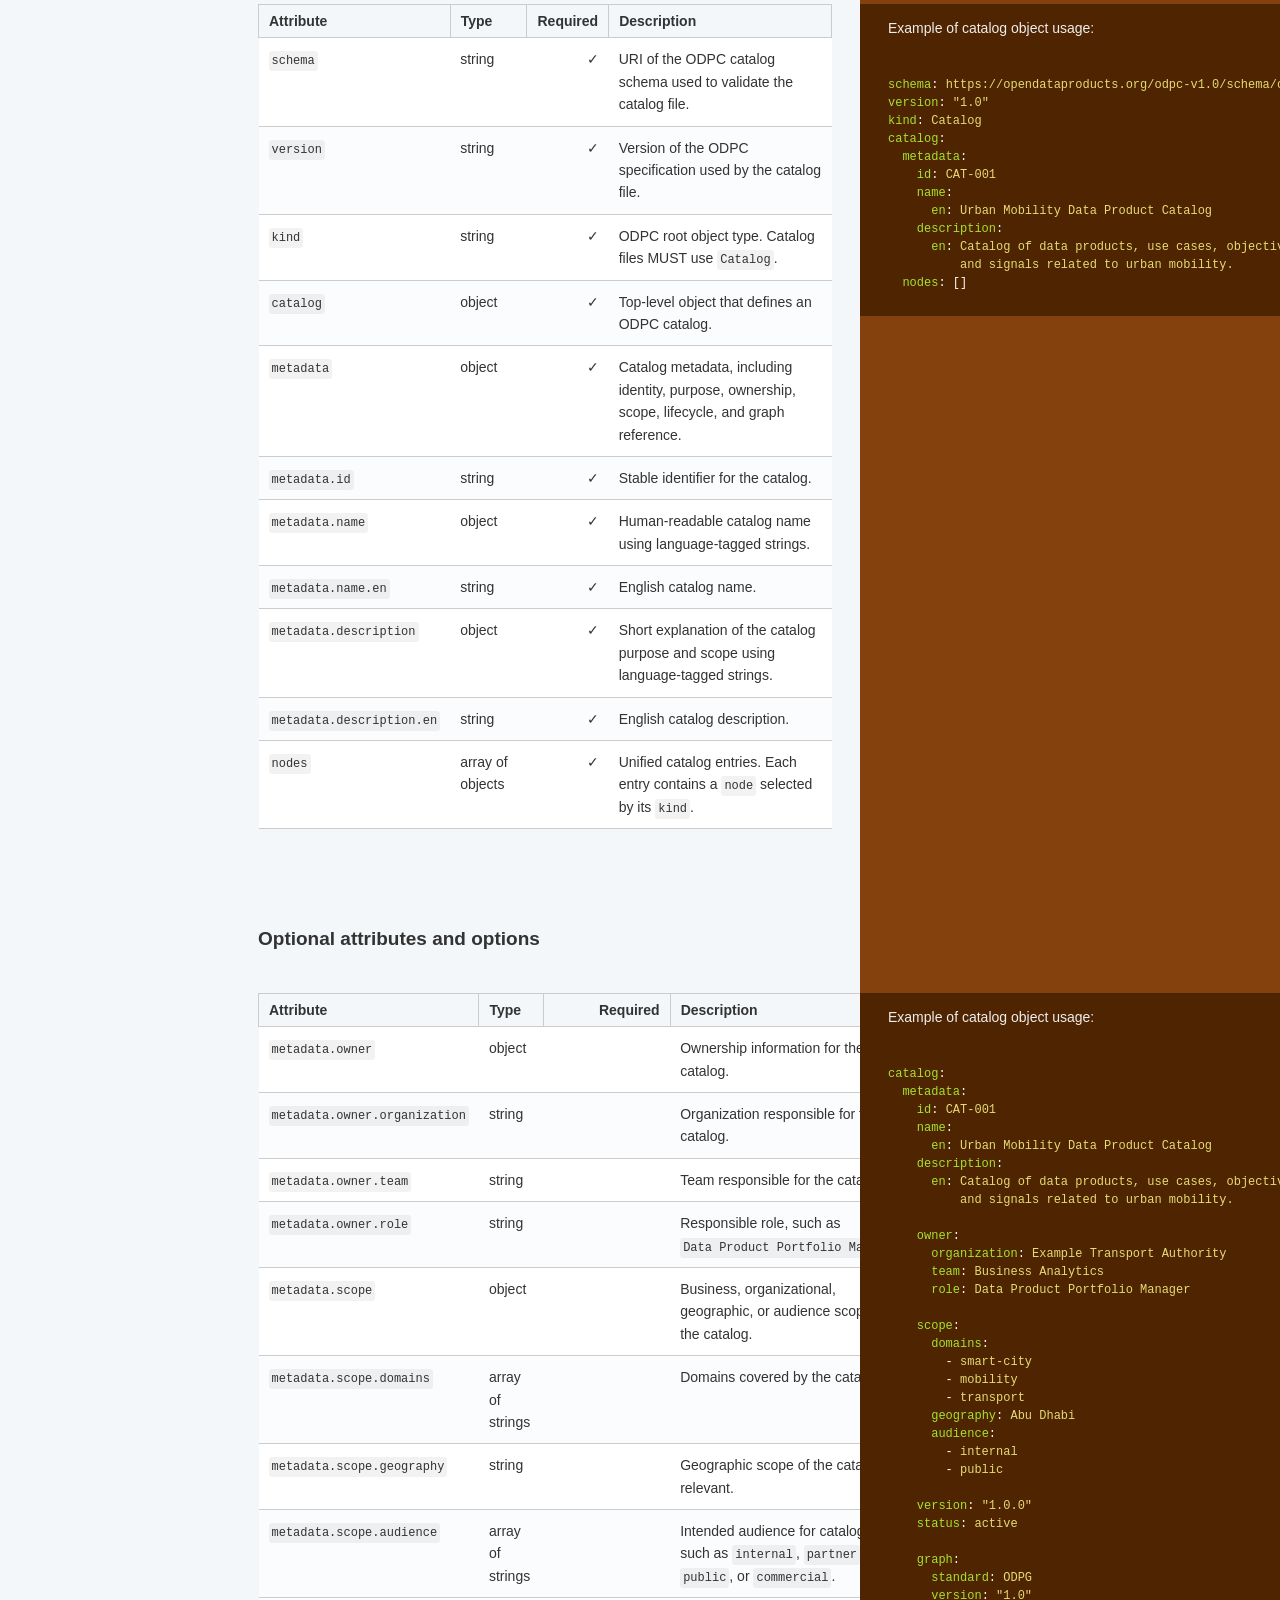
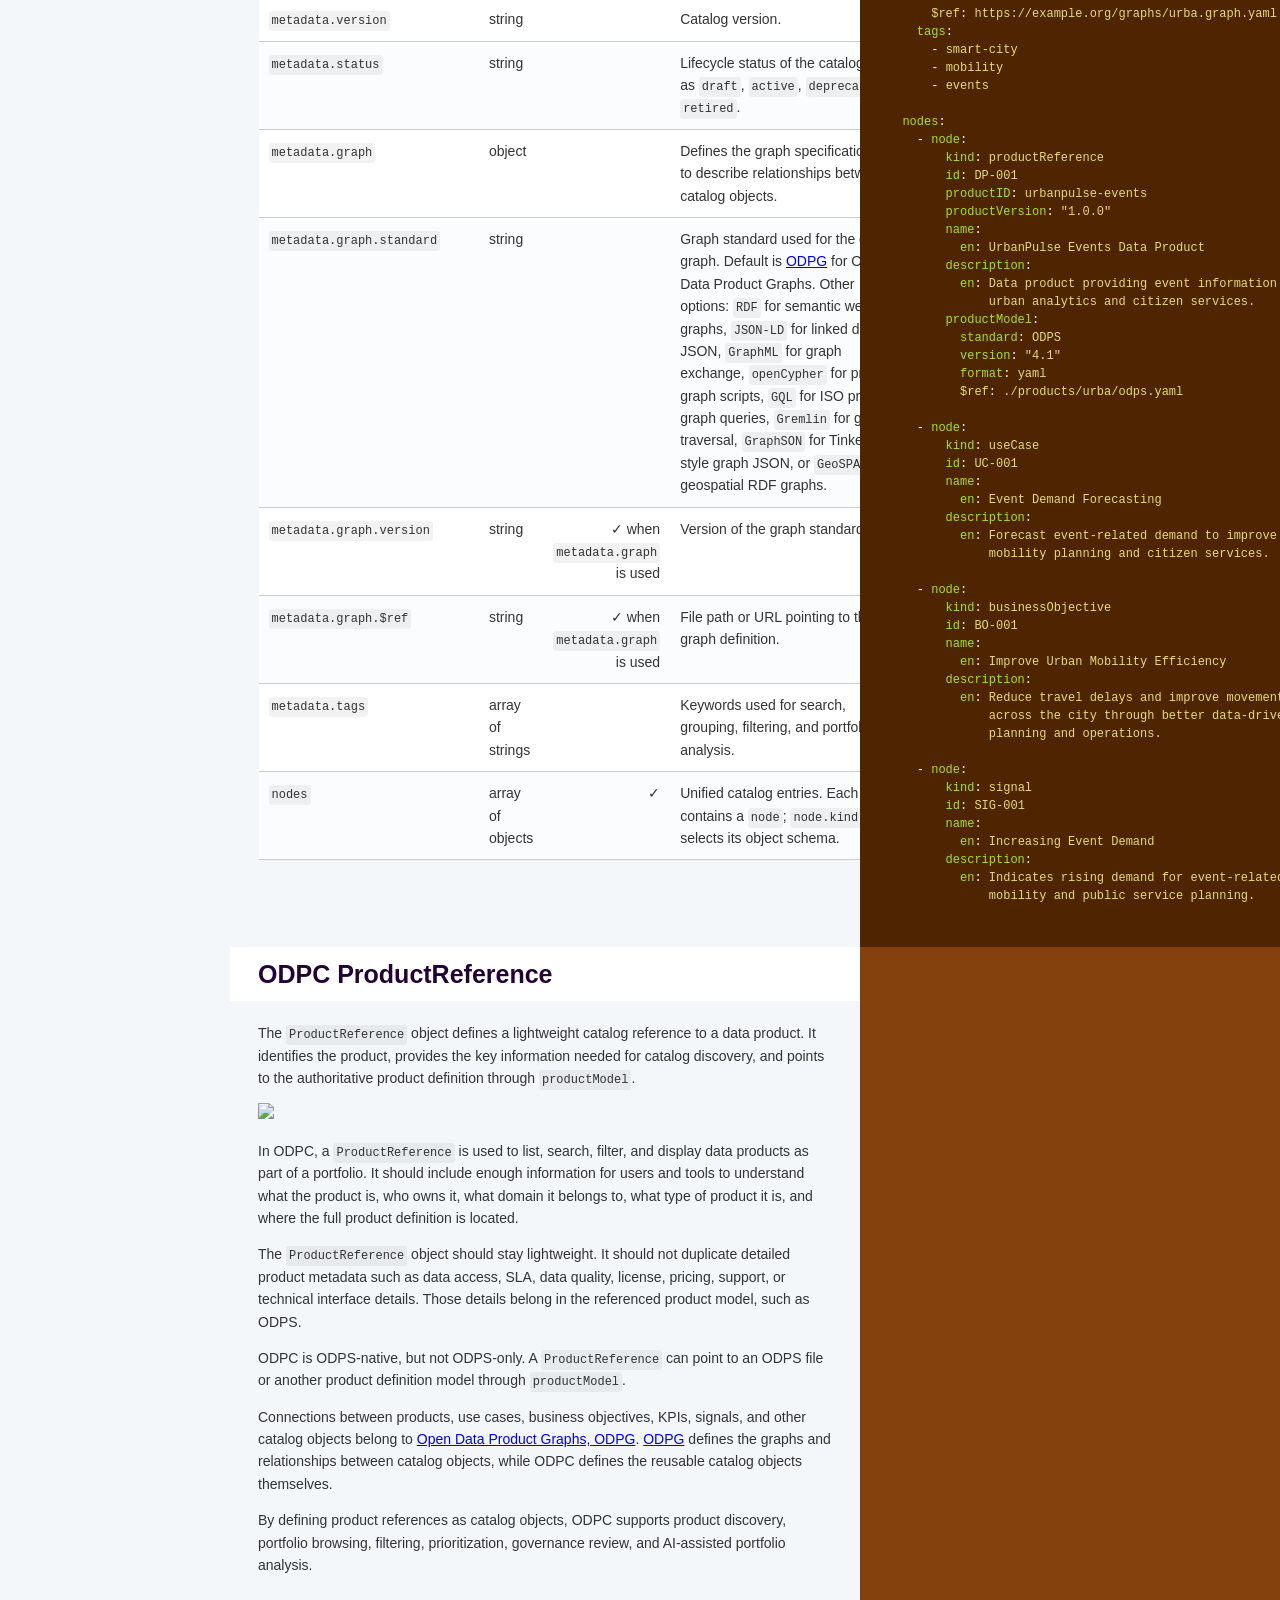
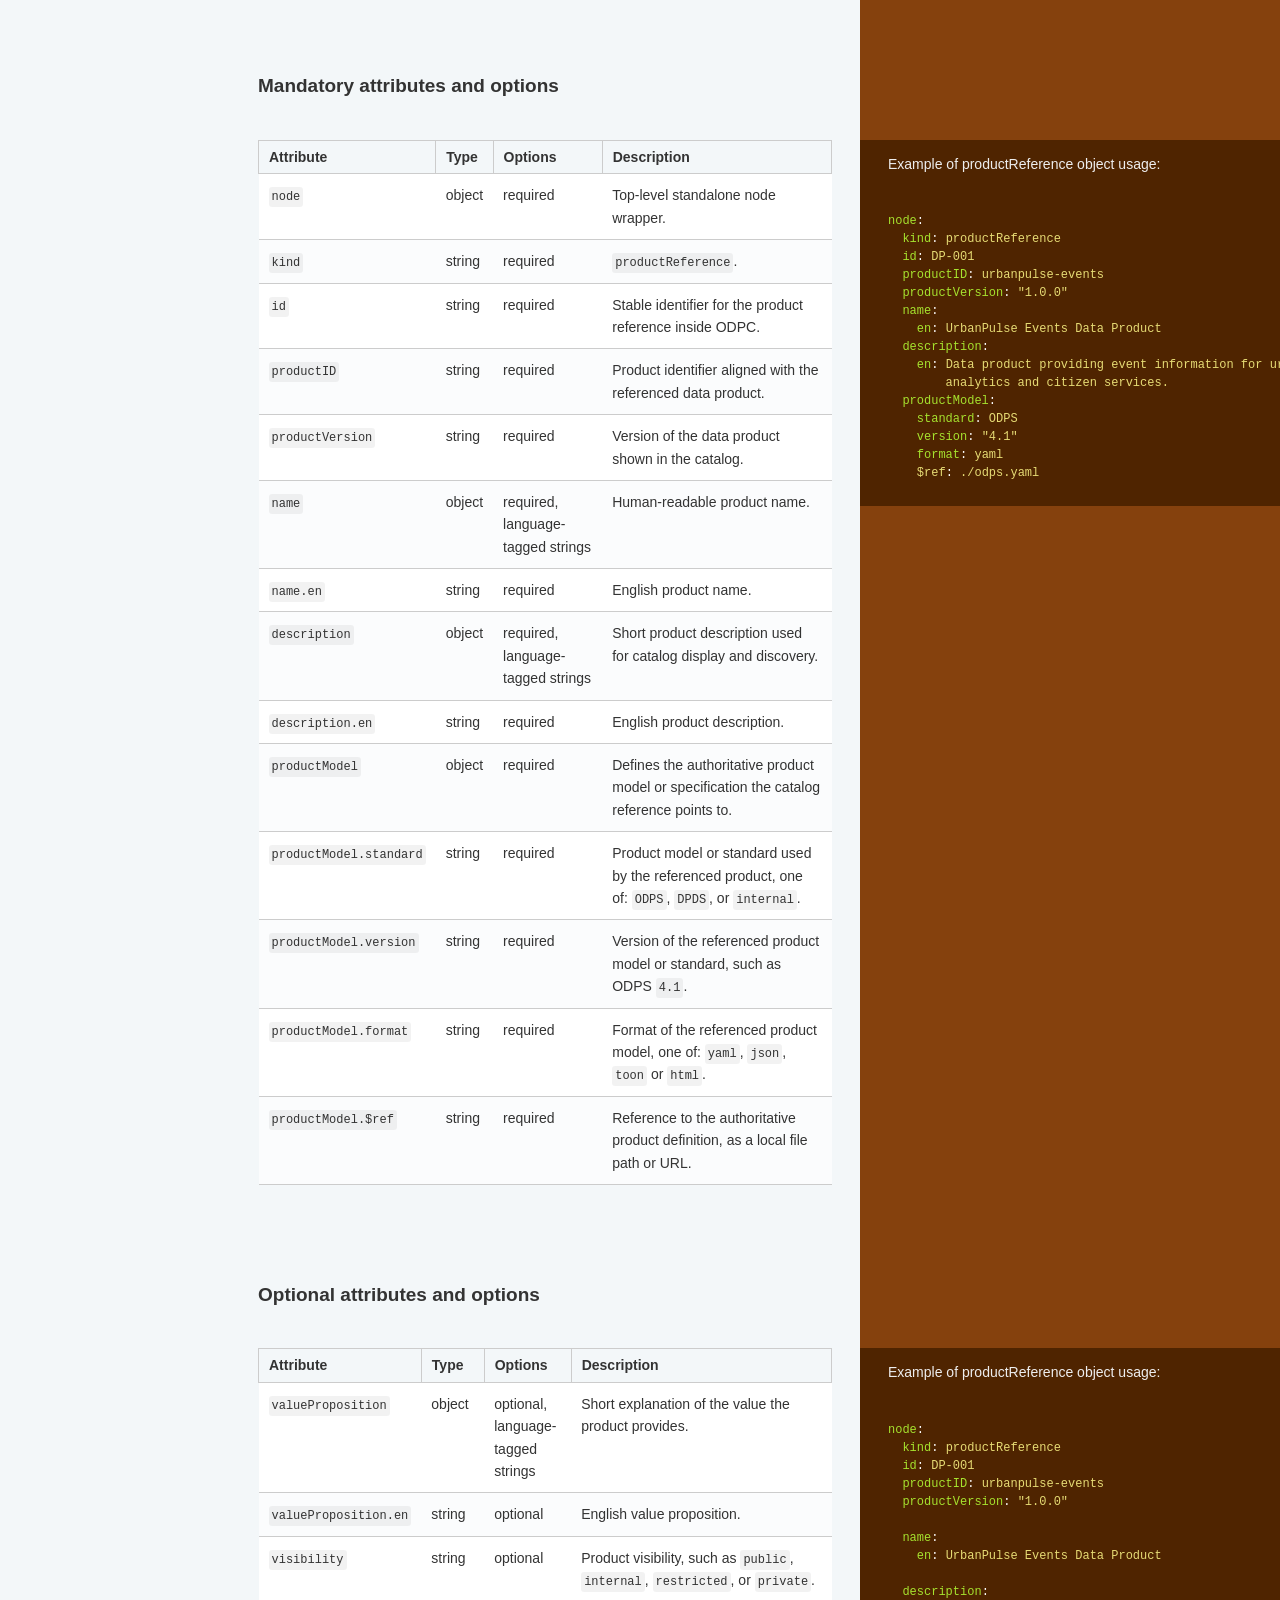
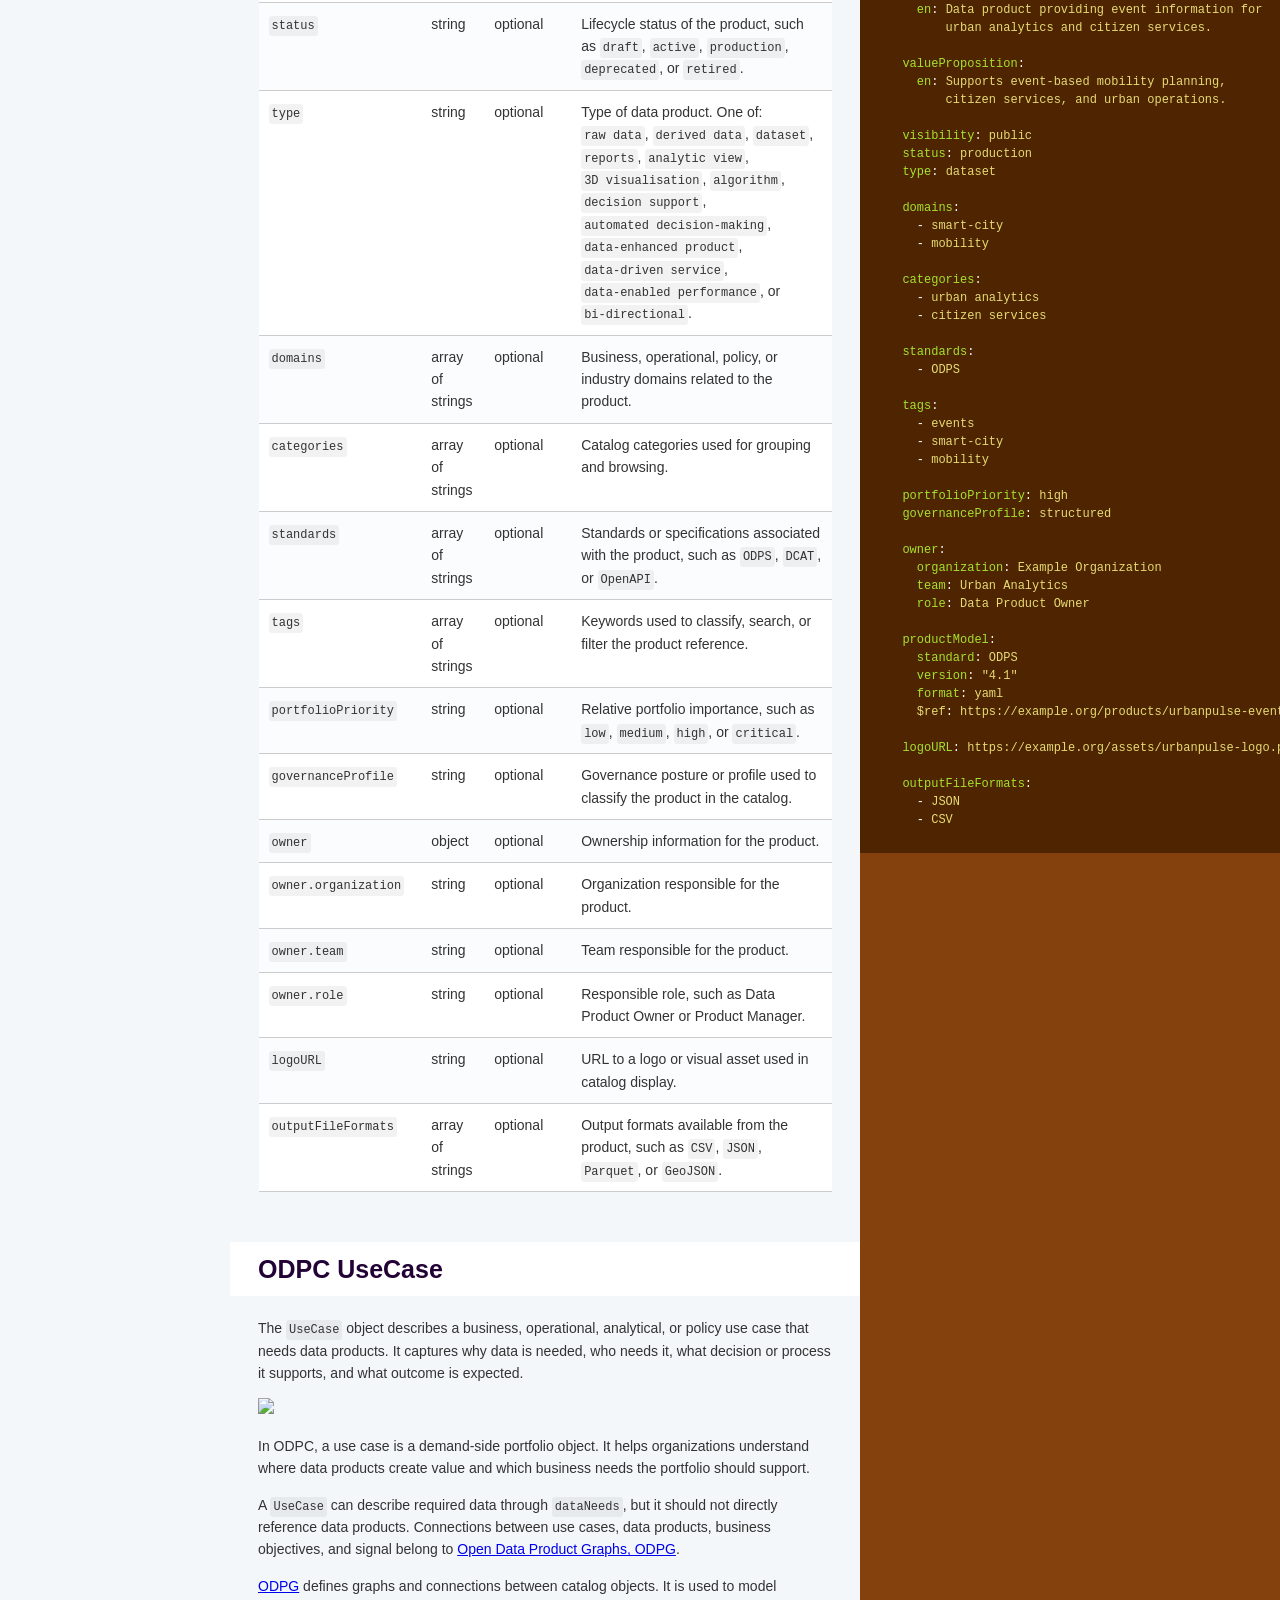
==== commit 8eac5f35: "deploy: 193ae8099bf6ca48629e66af1a54216abd2a0155" ====
--- a/index.html
+++ b/index.html
@@ -522,6 +522,17 @@
               </ul>
           </li>
           <li>
+            <a href="#odpc-aiproduct" class="toc-h1 toc-link" data-title="ODPC AIProduct">ODPC AIProduct</a>
+              <ul class="toc-list-h2">
+                  <li>
+                    <a href="#mandatory-attributes-and-options" class="toc-h2 toc-link" data-title="Mandatory attributes and options">Mandatory attributes and options</a>
+                  </li>
+                  <li>
+                    <a href="#optional-attributes-and-implementation-references" class="toc-h2 toc-link" data-title="Optional attributes and implementation references">Optional attributes and implementation references</a>
+                  </li>
+              </ul>
+          </li>
+          <li>
             <a href="#odpc-capability" class="toc-h1 toc-link" data-title="ODPC Capability">ODPC Capability</a>
               <ul class="toc-list-h2">
                   <li>
@@ -718,6 +729,7 @@
 <li>Policy</li>
 <li>Workflow</li>
 <li>Agent</li>
+<li>AIProduct</li>
 <li>Capability</li>
 <li>StrategicOpportunity</li>
 <li>Catalog</li>
@@ -3226,6 +3238,118 @@
 <td>Discovery and filtering labels.</td>
 </tr>
 </tbody></table>
+<h1 id='odpc-aiproduct'>ODPC AIProduct</h1>
+<p>The <code>AIProduct</code> object defines an accountable AI product as a first-class Top-level ODPC object in a catalog. It is distinct from <code>Agent</code>: an agent is a component or actor, while an AI product owns the business purpose, governance, evaluation, operations, and implementation references for the product as a whole.</p>
+
+<p>Use <code>AIProduct</code> for predictive, generative, RAG, agentic, hybrid, and other AI products. Use ODPG for relationships between the product, business objectives, use cases, data products, and agents. Use external specifications for detailed model, Agent Card, workflow, tool, service, and evaluation definitions.</p>
+<h2 id='mandatory-attributes-and-options'>Mandatory attributes and options</h2><div class="highlight"><pre class="highlight yaml"><code><span class="na">node</span><span class="pi">:</span>
+  <span class="na">kind</span><span class="pi">:</span> <span class="s">aiProduct</span>
+  <span class="na">id</span><span class="pi">:</span> <span class="s">AI-001</span>
+  <span class="na">productID</span><span class="pi">:</span> <span class="s">procurement-review-assistant</span>
+  <span class="na">productVersion</span><span class="pi">:</span> <span class="s2">"</span><span class="s">1.0.0"</span>
+  <span class="na">name</span><span class="pi">:</span>
+    <span class="na">en</span><span class="pi">:</span> <span class="s">Procurement Review Assistant</span>
+  <span class="na">description</span><span class="pi">:</span>
+    <span class="na">en</span><span class="pi">:</span> <span class="s">Prepares procurement review material for accountable human decision makers.</span>
+  <span class="na">purpose</span><span class="pi">:</span>
+    <span class="na">en</span><span class="pi">:</span> <span class="s">Reduce review preparation effort without delegating approval authority.</span>
+  <span class="na">owner</span><span class="pi">:</span>
+    <span class="na">organization</span><span class="pi">:</span> <span class="s">Example Authority</span>
+    <span class="na">team</span><span class="pi">:</span> <span class="s">Procurement</span>
+    <span class="na">role</span><span class="pi">:</span> <span class="s">AI Product Owner</span>
+  <span class="na">productType</span><span class="pi">:</span> <span class="s">agentic</span>
+  <span class="na">governance</span><span class="pi">:</span>
+    <span class="na">autonomyLevel</span><span class="pi">:</span> <span class="s">supervised</span>
+    <span class="na">humanOversight</span><span class="pi">:</span> <span class="s">required</span>
+    <span class="na">consequentialActionApproval</span><span class="pi">:</span> <span class="s">required</span>
+    <span class="na">riskClassification</span><span class="pi">:</span> <span class="s">high</span>
+  <span class="na">evaluation</span><span class="pi">:</span>
+    <span class="pi">-</span> <span class="na">id</span><span class="pi">:</span> <span class="s">EVIDENCE-COVERAGE</span>
+      <span class="na">name</span><span class="pi">:</span> <span class="s">Evidence coverage</span>
+</code></pre></div>
+<table><thead>
+<tr>
+<th>Attribute</th>
+<th>Type</th>
+<th style="text-align: right">Required</th>
+<th>Description</th>
+</tr>
+</thead><tbody>
+<tr>
+<td><code>node.kind</code></td>
+<td>string</td>
+<td style="text-align: right">✓</td>
+<td><code>aiProduct</code>.</td>
+</tr>
+<tr>
+<td><code>id</code></td>
+<td>string</td>
+<td style="text-align: right">✓</td>
+<td>Stable ODPC catalog object identifier.</td>
+</tr>
+<tr>
+<td><code>productID</code> / <code>productVersion</code></td>
+<td>string</td>
+<td style="text-align: right">✓</td>
+<td>Stable identity and version of the AI product.</td>
+</tr>
+<tr>
+<td><code>name</code>, <code>description</code>, <code>purpose</code></td>
+<td>language-tagged string</td>
+<td style="text-align: right">✓</td>
+<td>Business identity and purpose.</td>
+</tr>
+<tr>
+<td><code>owner</code></td>
+<td>object</td>
+<td style="text-align: right">✓</td>
+<td>Accountable organization, team, and role.</td>
+</tr>
+<tr>
+<td><code>productType</code></td>
+<td>string</td>
+<td style="text-align: right">✓</td>
+<td><code>predictive</code>, <code>generative</code>, <code>rag</code>, <code>agentic</code>, <code>hybrid</code>, or <code>other</code>.</td>
+</tr>
+<tr>
+<td><code>governance</code></td>
+<td>object</td>
+<td style="text-align: right">✓</td>
+<td>Product autonomy, human oversight, consequential-action approval, and risk.</td>
+</tr>
+<tr>
+<td><code>evaluation</code></td>
+<td>array</td>
+<td style="text-align: right">✓</td>
+<td>Measurable evaluation requirements, not observed results.</td>
+</tr>
+</tbody></table>
+<h2 id='optional-attributes-and-implementation-references'>Optional attributes and implementation references</h2><div class="highlight"><pre class="highlight yaml"><code><span class="na">node</span><span class="pi">:</span>
+  <span class="na">kind</span><span class="pi">:</span> <span class="s">aiProduct</span>
+  <span class="na">id</span><span class="pi">:</span> <span class="s">AI-001</span>
+  <span class="na">productID</span><span class="pi">:</span> <span class="s">procurement-review-assistant</span>
+  <span class="na">productVersion</span><span class="pi">:</span> <span class="s2">"</span><span class="s">1.0.0"</span>
+  <span class="na">name</span><span class="pi">:</span> <span class="pi">{</span><span class="nv">en</span><span class="pi">:</span> <span class="nv">Procurement Review Assistant</span><span class="pi">}</span>
+  <span class="na">description</span><span class="pi">:</span> <span class="pi">{</span><span class="nv">en</span><span class="pi">:</span> <span class="nv">Prepares procurement review material.</span><span class="pi">}</span>
+  <span class="na">purpose</span><span class="pi">:</span> <span class="pi">{</span><span class="nv">en</span><span class="pi">:</span> <span class="nv">Support accountable procurement review.</span><span class="pi">}</span>
+  <span class="na">owner</span><span class="pi">:</span> <span class="pi">{</span><span class="nv">organization</span><span class="pi">:</span> <span class="nv">Example Authority</span><span class="pi">,</span> <span class="nv">team</span><span class="pi">:</span> <span class="nv">Procurement</span><span class="pi">,</span> <span class="nv">role</span><span class="pi">:</span> <span class="nv">AI Product Owner</span><span class="pi">}</span>
+  <span class="na">productType</span><span class="pi">:</span> <span class="s">agentic</span>
+  <span class="na">governance</span><span class="pi">:</span> <span class="pi">{</span><span class="nv">autonomyLevel</span><span class="pi">:</span> <span class="nv">supervised</span><span class="pi">,</span> <span class="nv">humanOversight</span><span class="pi">:</span> <span class="nv">required</span><span class="pi">,</span> <span class="nv">consequentialActionApproval</span><span class="pi">:</span> <span class="nv">required</span><span class="pi">,</span> <span class="nv">riskClassification</span><span class="pi">:</span> <span class="nv">high</span><span class="pi">}</span>
+  <span class="na">evaluation</span><span class="pi">:</span> <span class="pi">[{</span><span class="nv">id</span><span class="pi">:</span> <span class="nv">EVIDENCE-COVERAGE</span><span class="pi">,</span> <span class="nv">name</span><span class="pi">:</span> <span class="nv">Evidence coverage</span><span class="pi">}]</span>
+  <span class="na">capabilities</span><span class="pi">:</span>
+    <span class="pi">-</span> <span class="na">id</span><span class="pi">:</span> <span class="s">CAP-PROCUREMENT-REVIEW</span>
+      <span class="na">name</span><span class="pi">:</span> <span class="pi">{</span><span class="nv">en</span><span class="pi">:</span> <span class="nv">Procurement review preparation</span><span class="pi">}</span>
+      <span class="na">description</span><span class="pi">:</span> <span class="pi">{</span><span class="nv">en</span><span class="pi">:</span> <span class="nv">Identifies evidence gaps for analyst review.</span><span class="pi">}</span>
+  <span class="na">operations</span><span class="pi">:</span>
+    <span class="na">lifecycleStatus</span><span class="pi">:</span> <span class="s">pilot</span>
+  <span class="na">implementationReferences</span><span class="pi">:</span>
+    <span class="pi">-</span> <span class="na">role</span><span class="pi">:</span> <span class="s">agent_card</span>
+      <span class="na">standard</span><span class="pi">:</span> <span class="s">A2A Agent Card</span>
+      <span class="na">version</span><span class="pi">:</span> <span class="s2">"</span><span class="s">0.3"</span>
+      <span class="na">format</span><span class="pi">:</span> <span class="s">json</span>
+      <span class="s">$ref</span><span class="pi">:</span> <span class="s">./components/procurement-agent-card.json</span>
+</code></pre></div>
+<p><code>implementationReferences</code> identify externally governed technical components. <code>schema</code> identifies a referenced content structure and <code>$ref</code> identifies the referenced content instance. Do not embed prompts, credentials, model weights, arbitrary agent configuration, deployment configuration, runtime orchestration, or ODPG relationships in <code>AIProduct</code>.</p>
 <h1 id='odpc-capability'>ODPC Capability</h1>
 <p>The <code>Capability</code> object defines a reusable business, data, technical, or AI capability in an ODPC catalog. It aligns with the ODPG <code>Capability</code> node type. Capability decomposition and relationships to enabling assets belong in ODPG.</p>
 <h2 id='mandatory-attributes-and-options'>Mandatory attributes and options</h2><div class="highlight"><pre class="highlight yaml"><code><span class="na">node</span><span class="pi">:</span>
